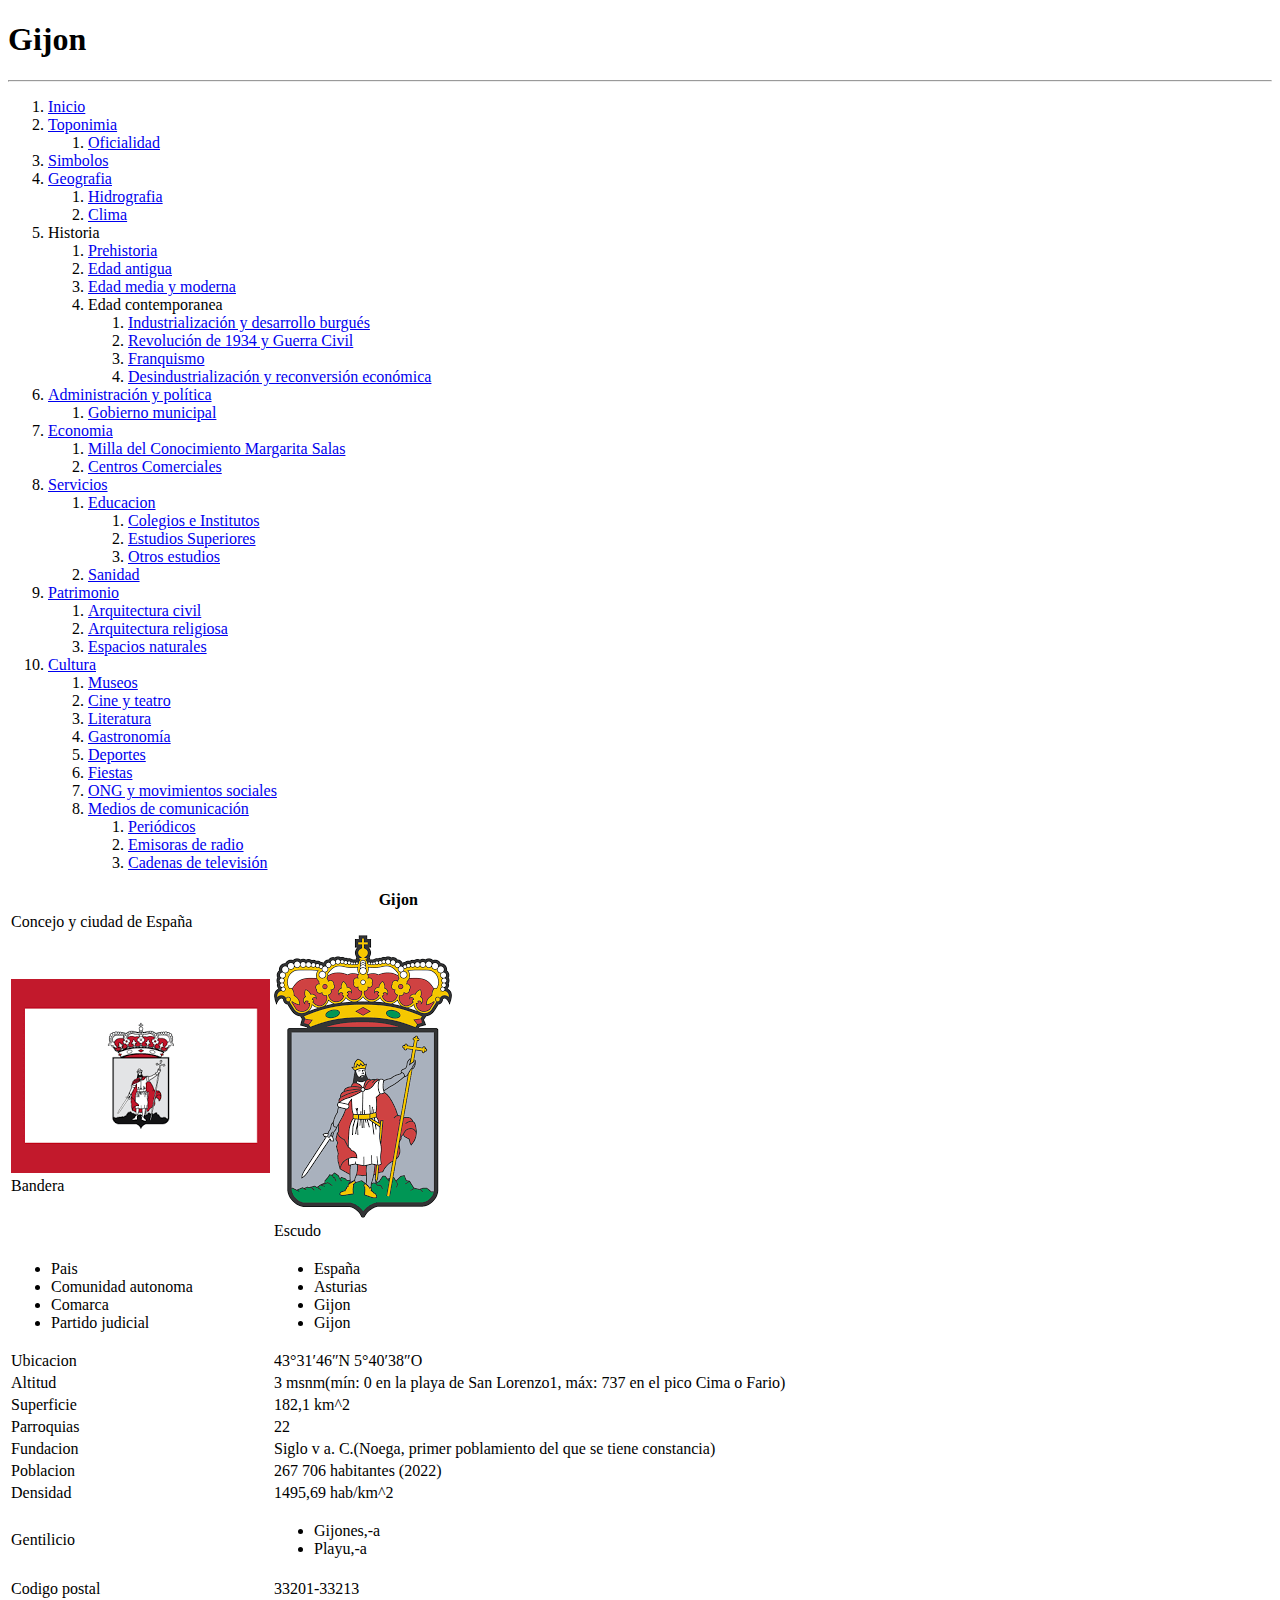
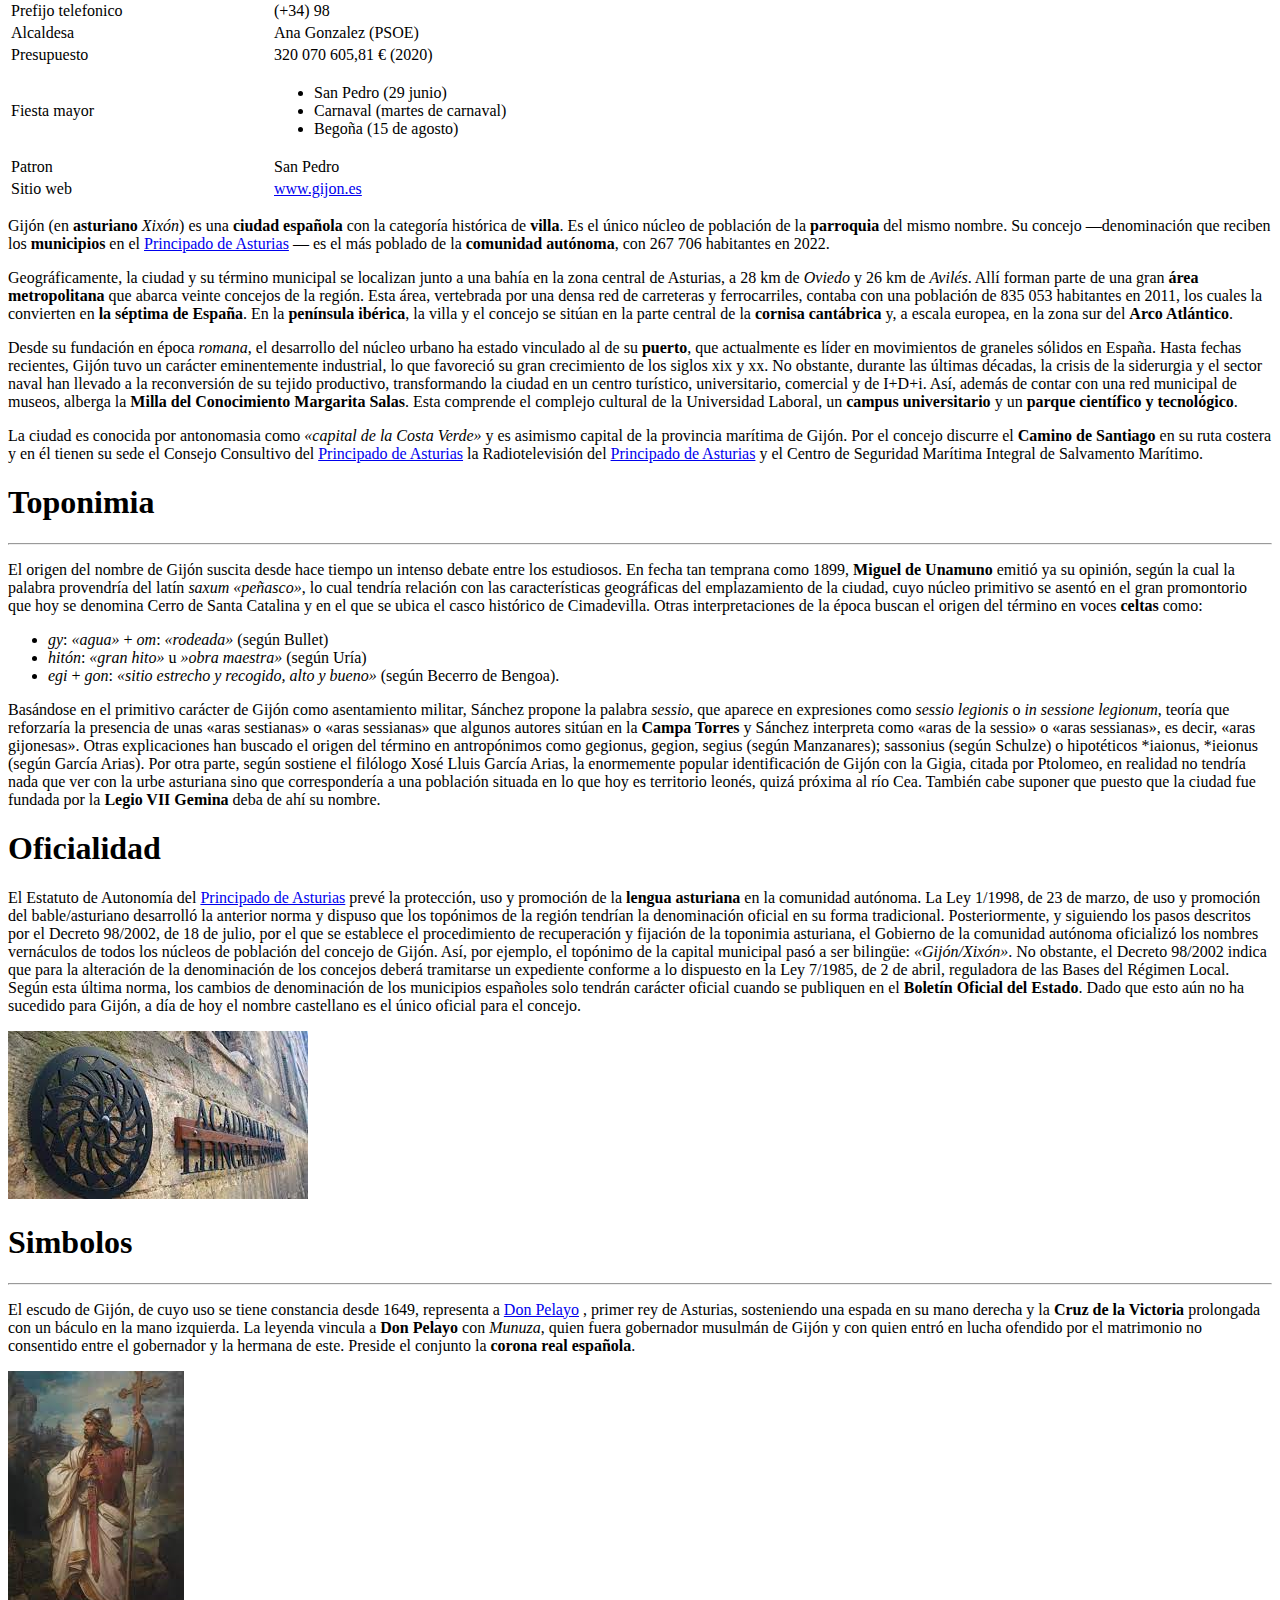
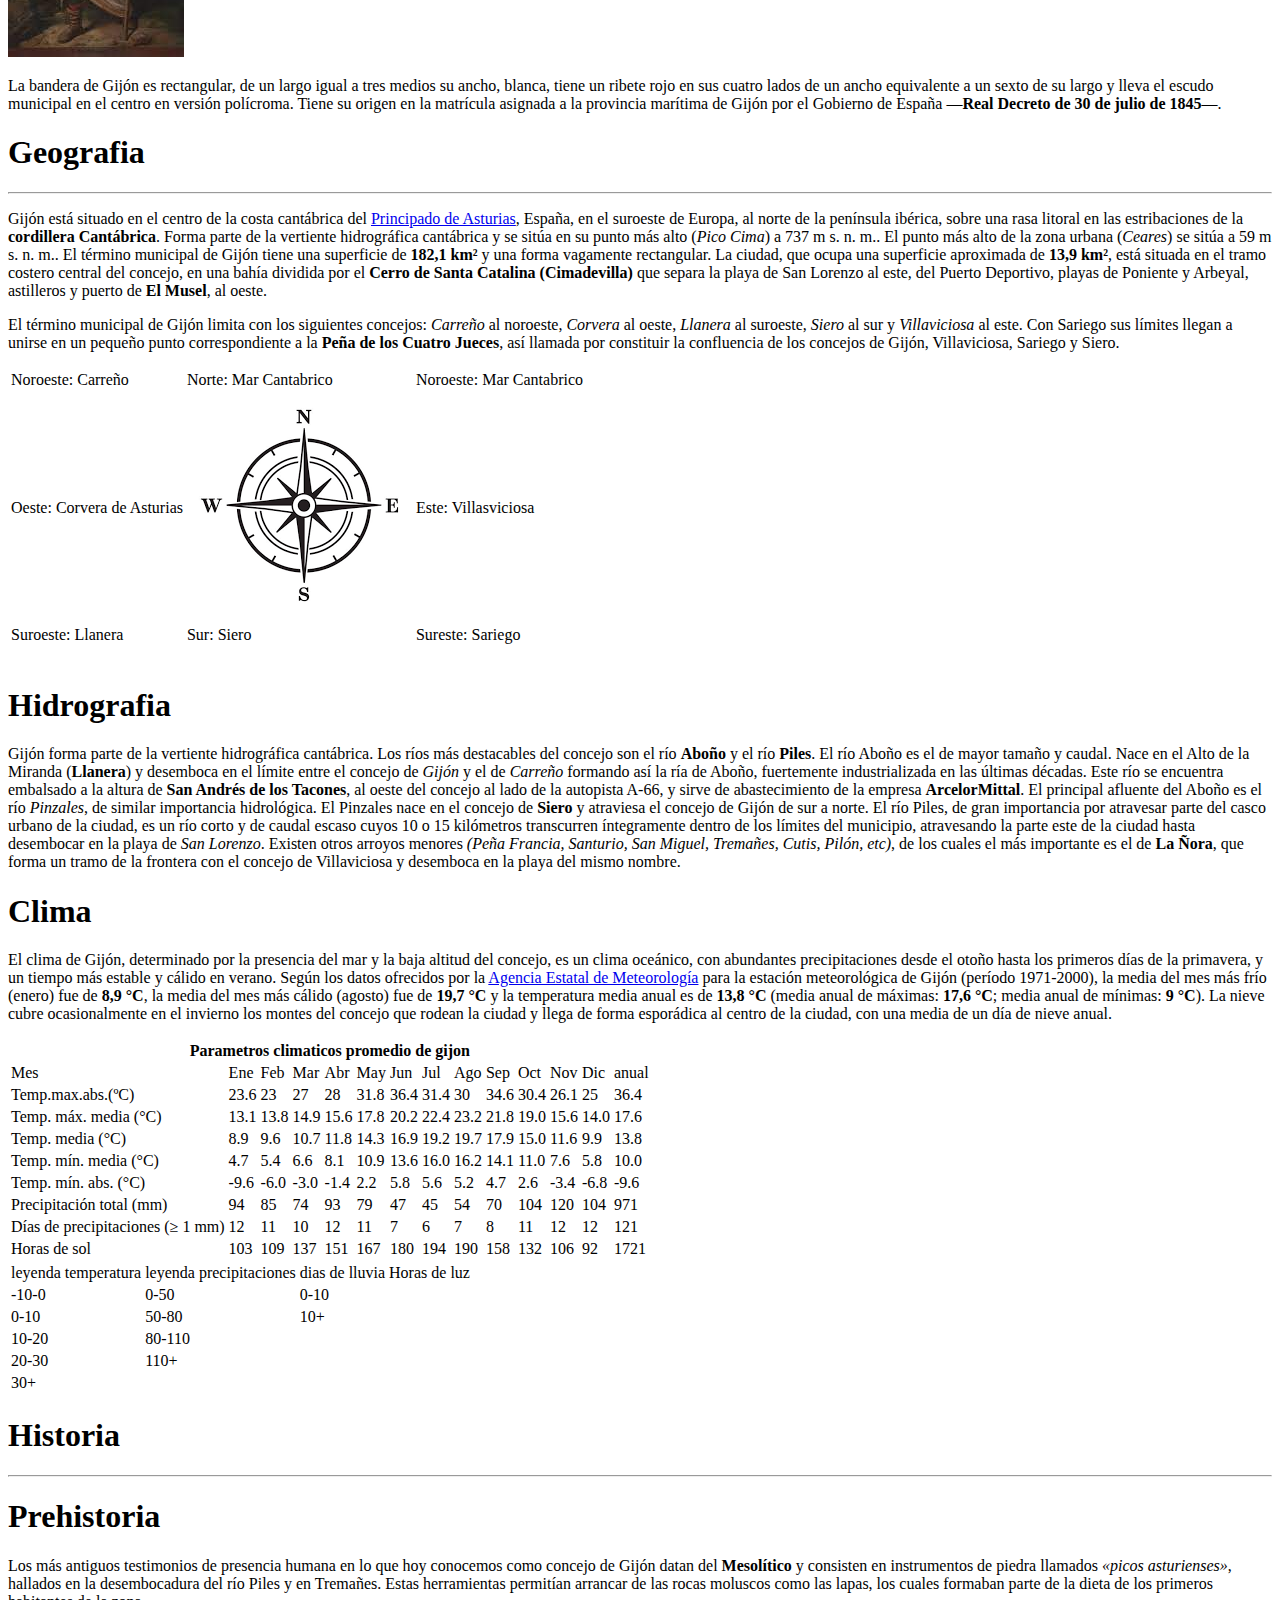
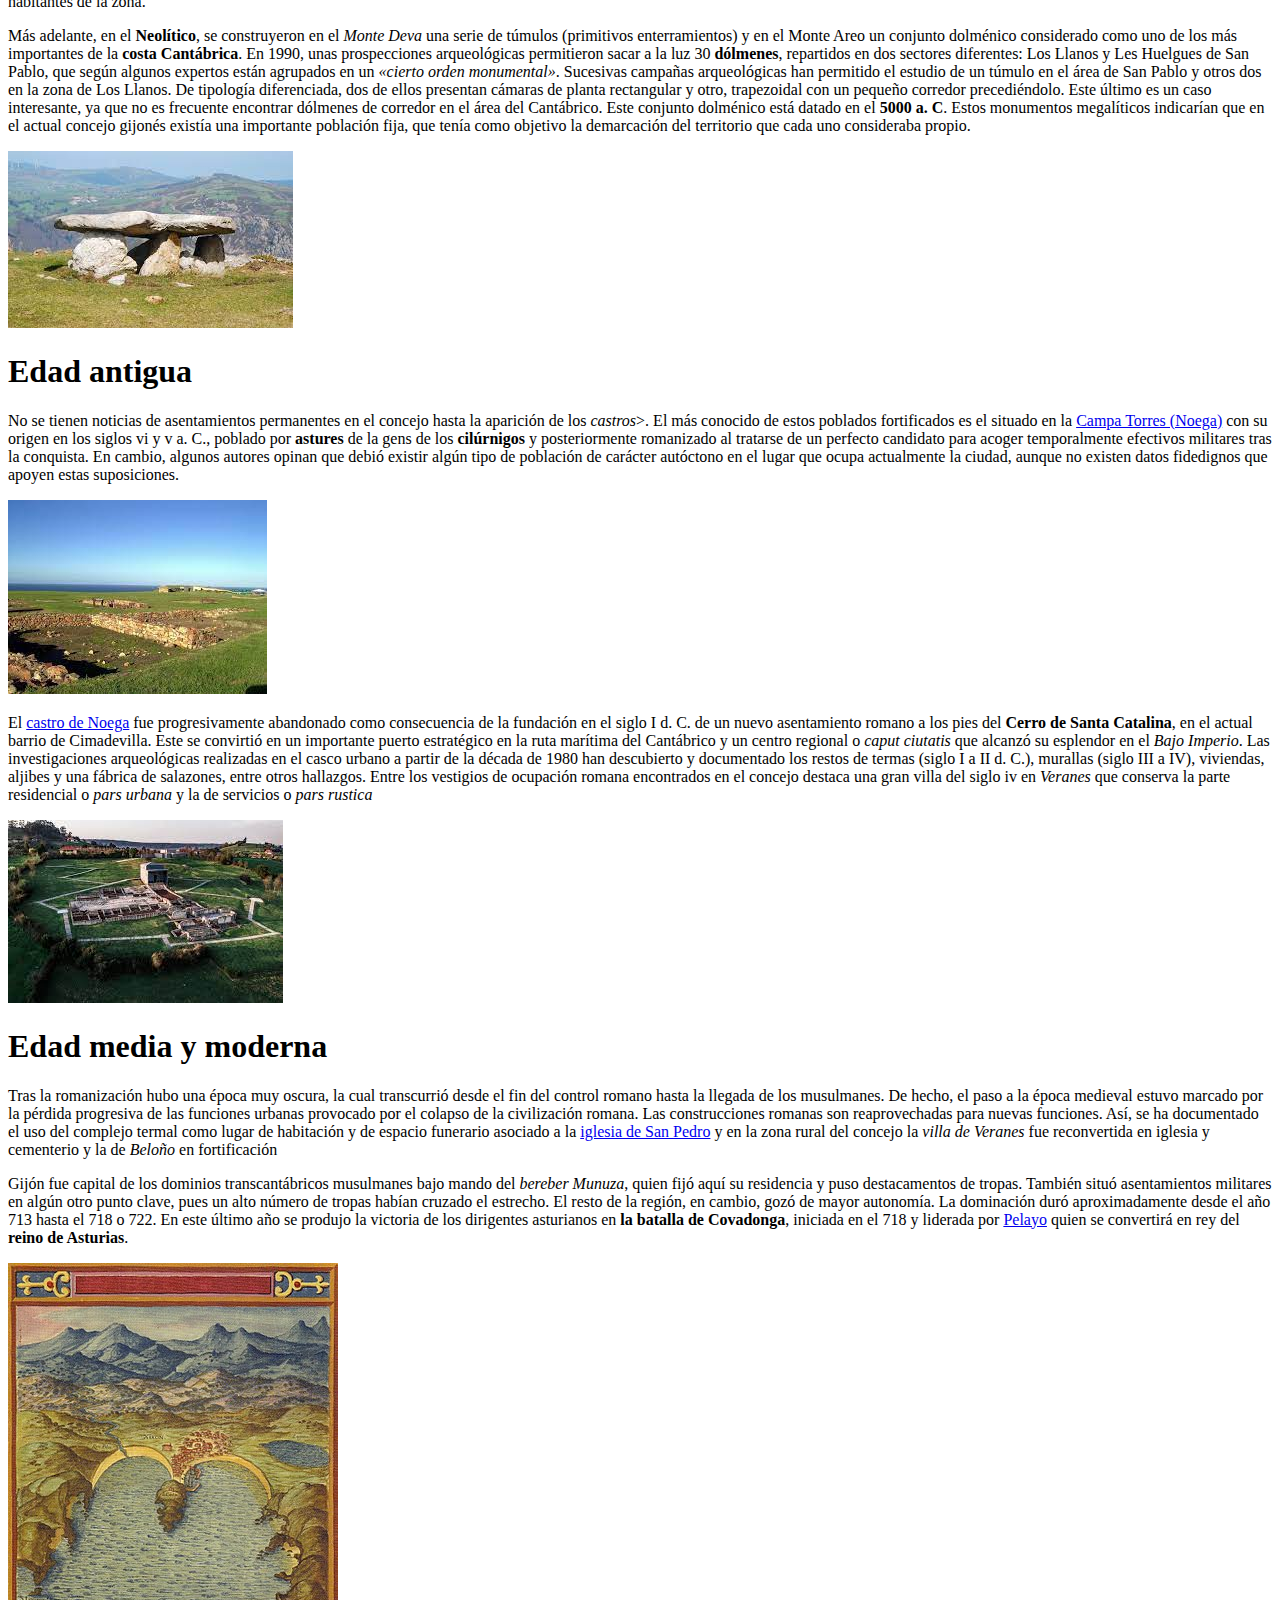
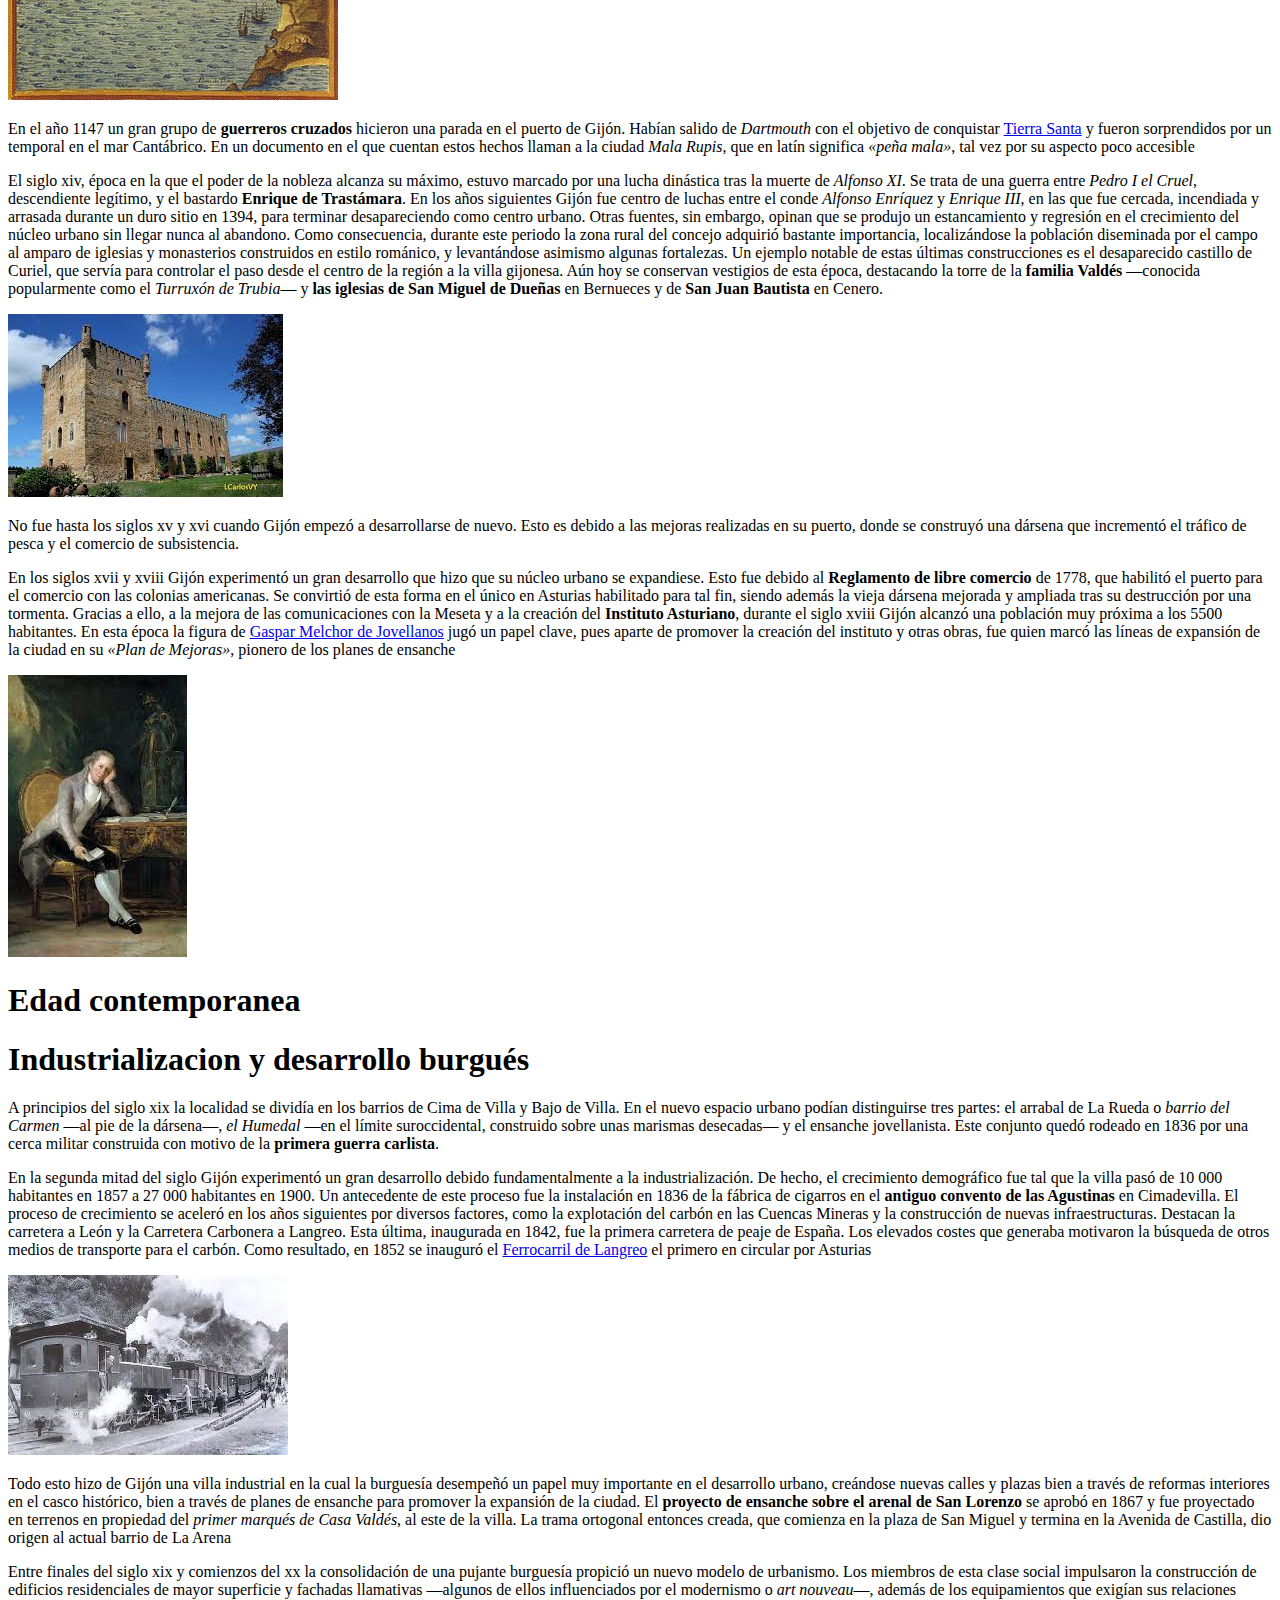
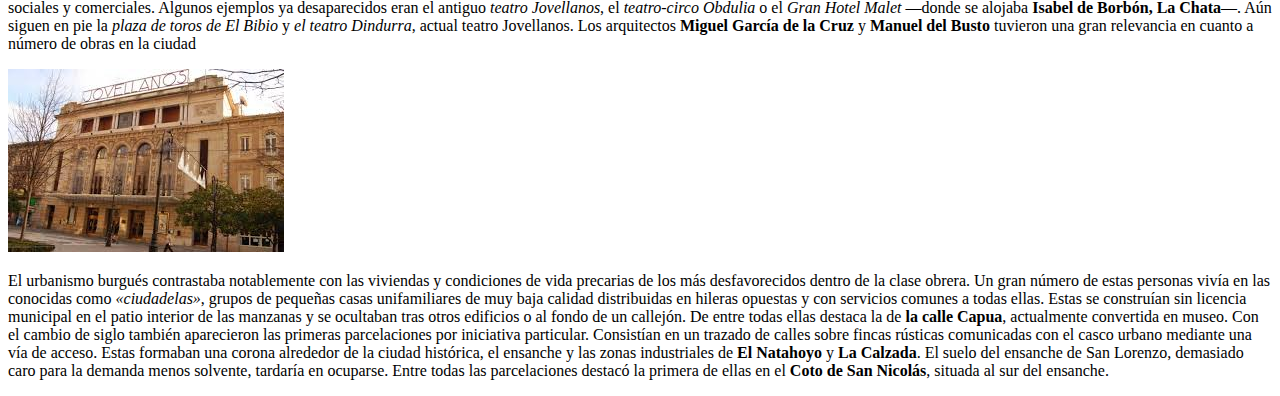
==== codigo/gijon.html @ e20c21b8 "quinto commit" ====
<!DOCTYPE html>
<head>
    <title>Pagina Gijon</title>
</head>
<body>
    <header>
        <h1>Gijon</h1>
        <hr>
    </header>
    <nav>
        <ol>
            <li><a href="#inicio">Inicio</a></li>
            <li><a href="#toponimia">Toponimia</a>
                <ol>
                    <li><a href="#oficialidad">Oficialidad</a></li>
                </ol>
            </li>
            
            <li><a href="#simbolos">Simbolos</a></li>

            <li><a href="#geografia">Geografia</a>
                <ol>
                    <li><a href="#hidrografia">Hidrografia</a></li>
                    <li><a href="#clima">Clima</a></li>
                </ol>
            </li>

            <li>Historia
                <ol>
                    <li><a href="#prehistoria">Prehistoria</a></li>
                    <li><a href="#antigua">Edad antigua</a></li>
                    <li><a href="#moderna">Edad media y moderna </a></li>
                    <li>Edad contemporanea
                        <ol>
                            <li><a href="#industrializacion">	Industrialización y desarrollo burgués</a></li>
                            <li><a href="#revolucion">Revolución de 1934 y Guerra Civil</a></li>
                            <li><a href="#franquismo">Franquismo</a></li>
                            <li><a href="#reconversion">Desindustrialización y reconversión económica</a></li>
                        </ol>    
                    </li>
                </ol>
            </li>

            <li><a href="#administracion">Administración y política</a>
                <ol>
                    <li><a href="#gobierno">Gobierno municipal</a></li>
                </ol>
            </li>

            <li><a href="#economia">Economia</a>
                <ol>
                    <li><a href="#margarita">Milla del Conocimiento Margarita Salas</a></li>
                    <li><a href="#centro">Centros Comerciales</a></li>
                </ol>
            </li>

            <li><a href="#servicios">Servicios</a>
                <ol>
                    <li><a href="#educacion">Educacion</a>
                        <ol>
                            <li><a href="#instituto">Colegios e Institutos</a></li>
                            <li><a href="#superior">Estudios Superiores</a></li>
                            <li><a href="#otros">Otros estudios</a></li>
                        </ol> 
                    </li>
                    <li><a href="#sanidad">Sanidad</a></li>
                    
                </ol>
            </li>

            <li><a href="#patrimonio">Patrimonio</a>
                <ol>
                    <li><a href="#civil">Arquitectura civil</a></li>
                    <li><a href="#religioso">Arquitectura religiosa</a></li>
                    <li><a href="#natural">	Espacios naturales</a></li>
                </ol>
            </li>

            <li><a href="#cultura">Cultura</a>
                <ol>
                    <li><a href="#museos">Museos</a></li>
                    <li><a href="#cine">Cine y teatro</a></li>
                    <li><a href="#literatura">Literatura</a></li>
                    <li><a href="#gastronomia">Gastronomía</a></li>
                    <li><a href="#deportes">Deportes</a></li>
                    <li><a href="#fiestas">Fiestas</a></li>
                    <li><a href="#ONG">ONG y movimientos sociales</a></li>
                    <li><a href="#medios">Medios de comunicación</a>
                        <ol>
                            <li><a href="#periodicos">Periódicos</a></li>
                            <li><a href="#radio">Emisoras de radio</a></li>
                            <li><a href="#television">	Cadenas de televisión</a></li>
                        </ol>
                    </li>
                </ol>
            </li>
        </ol>
    </nav>

    <aside>
        <table>
            <tr>
                <th colspan="2">Gijon</th>
            </tr>
            <tr>
                <td colspan="2"> Concejo y ciudad de España</td>
            </tr>
            <tr>
                <td><img src="../imagenes/banderaGijon.png" alt="bandera de Gijon"><br>Bandera</td>
                <td><img src="../imagenes/escudoGijon.png" alt="escudo de gijon"><br>Escudo</td>
            </tr>
            <tr>
                <td>
                    <ul id="lista1">
                        <li>Pais</li>
                        <li>Comunidad autonoma</li>
                        <li>Comarca</li>
                        <li>Partido judicial</li>
                    </ul>
                </td>
                <td>
                    <ul id="lista2">
                        <li>España</li>
                        <li>Asturias</li>
                        <li>Gijon</li>
                        <li>Gijon</li>
                    </ul>
                </td>
            </tr>
            <tr>
                <td>Ubicacion</td>
                <td>43°31′46″N 5°40′38″O</td>
            </tr>
            <tr>
                <td >Altitud</td>
                <td>3 msnm(mín: 0 en la playa de San Lorenzo1​, máx: 737 en el pico Cima o Fario​)</td>
            </tr>
            <tr>
                <td>Superficie</td>
                <td>182,1 km^2</td>
            </tr>
            <tr>
                <td>Parroquias</td>
                <td>22</td>
            </tr>
            <tr>
                <td>Fundacion</td>
                <td>Siglo v a. C.(Noega, primer poblamiento del que se tiene constancia)</td>
            </tr>
            <tr>
                <td>Poblacion</td>
                <td>267 706 habitantes (2022)</td>
            </tr>
            <tr>
                <td>Densidad</td>
                <td>1495,69 hab/km^2</td>
            </tr>
            <tr>
                <td>Gentilicio</td>
                <td>
                    <ul>
                        <li>Gijones,-a</li>
                        <li>Playu,-a</li>
                    </ul>
                </td>
            </tr>
            <tr></tr>
            <tr>
                <td>Codigo postal</td>
                <td>33201-33213</td>
            </tr>
            <tr>
                <td>Prefijo telefonico</td>
                <td>(+34) 98</td>
            </tr>
            <tr>
                <td>Alcaldesa</td>
                <td>Ana Gonzalez (PSOE)</td>
            </tr>
            <tr>
                <td>Presupuesto</td>
                <td>320 070 605,81 €​ (2020)</td>
            </tr>
            <tr>
                <td>Fiesta mayor</td>
                <td>
                    <ul>
                        <li>San Pedro (29 junio)</li>
                        <li>Carnaval (martes de carnaval)</li>
                        <li>Begoña (15 de agosto)</li>
                    </ul>
                </td>
            </tr>
            <tr>
                <td>Patron</td>
                <td>San Pedro</td>
            </tr>
            <tr>
                <td>Sitio web</td>
                <td><a href="https://www.gijon.es/es">www.gijon.es</a></td>
            </tr>
        </table>
    </aside>
    <section id="inicio">
        <p>
            Gijón (en <strong>asturiano</strong> <i>Xixón</i>) es una <strong>ciudad española</strong> con la categoría histórica de <strong>villa</strong>. 
            Es el único núcleo de población de la <strong>parroquia</strong> del mismo nombre. 
            Su concejo —denominación que reciben los <strong>municipios</strong> en el <a href="https://es.wikipedia.org/wiki/Asturias">Principado de Asturias</a> — 
            es el más poblado de la <strong>comunidad autónoma</strong>, con 267 706 habitantes en 2022.
        </p>

        <p>
            Geográficamente, la ciudad y su término municipal se localizan junto a una bahía en la zona central de Asturias, a 28 km de <em>Oviedo</em> y 26 km de <em>Avilés</em>.
            Allí forman parte de una gran <strong>área metropolitana</strong> que abarca veinte concejos de la región. 
            Esta área, vertebrada por una densa red de carreteras y ferrocarriles, contaba con una población de 835 053 habitantes en 2011, los cuales la convierten en <strong>la séptima de España</strong>.
            En la <strong>península ibérica</strong>, la villa y el concejo se sitúan en la parte central de la <strong>cornisa cantábrica</strong> y, a escala europea, en la zona sur del <strong>Arco Atlántico</strong>.
        </p>
        <p>
            Desde su fundación en época <em>romana</em>, el desarrollo del núcleo urbano ha estado vinculado al de su <strong>puerto</strong>, que actualmente es líder en movimientos de graneles sólidos en España. 
            Hasta fechas recientes, Gijón tuvo un carácter eminentemente industrial, lo que favoreció su gran crecimiento de los siglos xix y xx. 
            No obstante, durante las últimas décadas, la crisis de la siderurgia y el sector naval han llevado a la reconversión de su tejido productivo, transformando la ciudad en un centro turístico, universitario, comercial y de I+D+i. 
            Así, además de contar con una red municipal de museos, alberga la <strong>Milla del Conocimiento Margarita Salas</strong>. 
            Esta comprende el complejo cultural de la Universidad Laboral, un <strong>campus universitario</strong> y un <strong>parque científico y tecnológico</strong>.
        </p>
        <p>
            La ciudad es conocida por antonomasia como <em>«capital de la Costa Verde»</em> y es asimismo capital de la provincia marítima de Gijón. 
            Por el concejo discurre el <strong>Camino de Santiago</strong> en su ruta costera y en él tienen su sede el Consejo Consultivo del <a href="https://es.wikipedia.org/wiki/Asturias">Principado de Asturias</a> 
            la Radiotelevisión del <a href="https://es.wikipedia.org/wiki/Asturias">Principado de Asturias</a> y el Centro de Seguridad Marítima Integral de Salvamento Marítimo. 
        </p>
        <section id="toponimia">
            <h1>Toponimia</h1>
            <hr>
            <p>
                El origen del nombre de Gijón suscita desde hace tiempo un intenso debate entre los estudiosos. En fecha tan temprana como 1899, <strong>Miguel de Unamuno</strong> emitió ya su opinión, según la cual la palabra provendría del latín <i>saxum</i> <em>«peñasco»</em>, 
                lo cual tendría relación con las características geográficas del emplazamiento de la ciudad, cuyo núcleo primitivo se asentó en el gran promontorio que hoy se denomina Cerro de Santa Catalina y en el que se ubica el casco histórico de Cimadevilla. 
                Otras interpretaciones de la época buscan el origen del término en voces <strong>celtas</strong> como:
                <ul>
                    <li><i>gy</i>: <em>«agua»</em> + <i>om</i>: <em>«rodeada»</em> (según Bullet)</li>
                    <li><i>hitón</i>: <em>«gran hito»</em> u <em>»obra maestra»</em> (según Uría)</li>
                    <li><i>egi</i> + <i>gon</i>: <em>«sitio estrecho y recogido, alto y bueno»</em> (según Becerro de Bengoa).</li>
                </ul>
            </p>
            <p>Basándose en el primitivo carácter de Gijón como asentamiento militar, Sánchez propone la palabra <em>sessio</em>, que aparece en expresiones como <em>sessio legionis</em> o <em>in sessione legionum</em>, teoría que reforzaría la presencia de unas «aras sestianas» o «aras sessianas» que algunos autores sitúan en la <strong>Campa Torres</strong> y Sánchez interpreta como «aras de la sessio» o «aras sessianas», es decir, «aras gijonesas». 
                Otras explicaciones han buscado el origen del término en antropónimos como gegionus, gegion, segius (según Manzanares); sassonius (según Schulze) o hipotéticos *iaionus, *ieionus (según García Arias). 
                Por otra parte, según sostiene el filólogo Xosé Lluis García Arias, la enormemente popular identificación de Gijón con la Gigia, citada por Ptolomeo, en realidad no tendría nada que ver con la urbe asturiana sino que correspondería a una población situada en lo que hoy es territorio leonés, quizá próxima al río Cea. 
                También cabe suponer que puesto que la ciudad fue fundada por la <strong>Legio VII Gemina</strong> deba de ahí su nombre.
            </p>
            <section id="oficialidad">
                <h1>Oficialidad</h1>
                <p>
                    El Estatuto de Autonomía del <a href="https://es.wikipedia.org/wiki/Asturias">Principado de Asturias</a>  prevé la protección, uso y promoción de la <strong>lengua asturiana</strong> en la comunidad autónoma. La Ley 1/1998, de 23 de marzo, de uso y promoción del bable/asturiano desarrolló la anterior norma y dispuso que los topónimos de la región tendrían la denominación oficial en su forma tradicional. 
                    Posteriormente, y siguiendo los pasos descritos por el Decreto 98/2002, de 18 de julio, por el que se establece el procedimiento de recuperación y fijación de la toponimia asturiana, el Gobierno de la comunidad autónoma oficializó los nombres vernáculos de todos los núcleos de población del concejo de Gijón. 
                    Así, por ejemplo, el topónimo de la capital municipal pasó a ser bilingüe: <i>«Gijón/Xixón»</i>. 
                    No obstante, el Decreto 98/2002 indica que para la alteración de la denominación de los concejos deberá tramitarse un expediente conforme a lo dispuesto en la Ley 7/1985, de 2 de abril, reguladora de las Bases del Régimen Local. 
                    Según esta última norma, los cambios de denominación de los municipios españoles solo tendrán carácter oficial cuando se publiquen en el <strong>Boletín Oficial del Estado</strong>. 
                    Dado que esto aún no ha sucedido para Gijón, a día de hoy el nombre castellano es el único oficial para el concejo.
                </p>
                <img src="../imagenes/academia de la lengua asturiana.jfif" alt="academia de la lengua asturiana" title="Cartel de la Academia de la Llingua Asturiana">
            </section>
        </section>
        <section id="simbolos">
            <h1>Simbolos</h1>
            <hr>
            <p>
                El escudo de Gijón, de cuyo uso se tiene constancia desde 1649, representa a <a href="https://es.wikipedia.org/wiki/Don_Pelayo">Don Pelayo</a> , primer rey de Asturias, sosteniendo una espada en su mano derecha y la <strong>Cruz de la Victoria</strong> prolongada con un báculo en la mano izquierda. 
                La leyenda vincula a <strong>Don Pelayo</strong> con <em>Munuza</em>, quien fuera gobernador musulmán de Gijón y con quien entró en lucha ofendido por el matrimonio no consentido entre el gobernador y la hermana de este.
                Preside el conjunto la <strong>corona real española</strong>.
            </p>
            <img src="../imagenes/rey pelayo.jfif" alt="Cuadro del rey Pelayo representado por una espada y la cruz de la victoria prolongada con un baculo" title="Cuadro del rey pelayo">
            <p>
                La bandera de Gijón es rectangular, de un largo igual a tres medios su ancho, blanca, tiene un ribete rojo en sus cuatro lados de un ancho equivalente a un sexto de su largo y lleva el escudo municipal en el centro en versión polícroma. 
                Tiene su origen en la matrícula asignada a la provincia marítima de Gijón por el Gobierno de España ―<strong>Real Decreto de 30 de julio de 1845</strong>―. 
            </p>
        </section>
        <section id="geografia">
            <h1>Geografia</h1>
            <hr>
            <p>
                Gijón está situado en el centro de la costa cantábrica del <a href="https://es.wikipedia.org/wiki/Asturias">Principado de Asturias</a>, España, en el suroeste de Europa, al norte de la península ibérica, sobre una rasa litoral en las estribaciones de la <strong>cordillera Cantábrica</strong>. 
                Forma parte de la vertiente hidrográfica cantábrica y se sitúa en su punto más alto (<em>Pico Cima</em>) a 737 m s. n. m.. 
                El punto más alto de la zona urbana (<em>Ceares</em>) se sitúa a 59 m s. n. m.. 
                El término municipal de Gijón tiene una superficie de <strong>182,1 km²</strong> y una forma vagamente rectangular. 
                La ciudad, que ocupa una superficie aproximada de <strong>13,9 km²</strong>, está situada en el tramo costero central del concejo, en una bahía dividida por el <strong>Cerro de Santa Catalina (Cimadevilla)</strong> que separa la playa de San Lorenzo al este, del Puerto Deportivo, playas de Poniente y Arbeyal, astilleros y puerto de <strong>El Musel</strong>, al oeste. 
            </p>
            <p>
                El término municipal de Gijón limita con los siguientes concejos: <em>Carreño</em> al noroeste, <em>Corvera</em> al oeste, <em>Llanera</em> al suroeste, <em>Siero</em> al sur y <em>Villaviciosa</em> al este. 
                Con Sariego sus límites llegan a unirse en un pequeño punto correspondiente a la <strong>Peña de los Cuatro Jueces</strong>, así llamada por constituir la confluencia de los concejos de Gijón, Villaviciosa, Sariego y Siero. 
            </p>
            <table class="orientacion_geografica">
                <tr>
                    <td>Noroeste: Carreño</td>
                    <td>Norte: Mar Cantabrico</td>
                    <td>Noroeste: Mar Cantabrico</td>
                </tr>
                <tr>
                    <td>Oeste: Corvera de Asturias</td>
                    <td><img src="../imagenes/brujula.png" alt="imagen de una brujula"></td>
                    <td>Este: Villasviciosa</td>
                </tr>
                <tr>
                    <td>Suroeste: Llanera</td>
                    <td>Sur: Siero</td>
                    <td>Sureste: Sariego</td>
                </tr>
            </table>
            <br>
            <section id="hidrografia">
                <h1>Hidrografia</h1>
                <p>
                    Gijón forma parte de la vertiente hidrográfica cantábrica. Los ríos más destacables del concejo son el río <strong>Aboño</strong> y el río <strong>Piles</strong>. El río Aboño es el de mayor tamaño y caudal. 
                    Nace en el Alto de la Miranda (<strong>Llanera</strong>) y desemboca en el límite entre el concejo de <em>Gijón</em> y el de <em>Carreño</em> formando así la ría de Aboño, fuertemente industrializada en las últimas décadas. 
                    Este río se encuentra embalsado a la altura de <strong>San Andrés de los Tacones</strong>, al oeste del concejo al lado de la autopista A-66, y sirve de abastecimiento de la empresa <strong>ArcelorMittal</strong>. 
                    El principal afluente del Aboño es el río <em>Pinzales</em>, de similar importancia hidrológica. 
                    El Pinzales nace en el concejo de <strong>Siero</strong> y atraviesa el concejo de Gijón de sur a norte. 
                    El río Piles, de gran importancia por atravesar parte del casco urbano de la ciudad, es un río corto y de caudal escaso cuyos 10 o 15 kilómetros transcurren íntegramente dentro de los límites del municipio, atravesando la parte este de la ciudad hasta desembocar en la playa de <em>San Lorenzo</em>. 
                    Existen otros arroyos menores <em>(Peña Francia, Santurio, San Miguel, Tremañes, Cutis, Pilón, etc)</em>, de los cuales el más importante es el de <strong>La Ñora</strong>, que forma un tramo de la frontera con el concejo de Villaviciosa y desemboca en la playa del mismo nombre. 
                </p>
            </section>
            <section id="clima">
                <h1>Clima</h1>
                <p>
                    El clima de Gijón, determinado por la presencia del mar y la baja altitud del concejo, es un clima oceánico, con abundantes precipitaciones desde el otoño hasta los primeros días de la primavera, y un tiempo más estable y cálido en verano. 
                    Según los datos ofrecidos por la <a href="https://es.wikipedia.org/wiki/Agencia_Estatal_de_Meteorología">Agencia Estatal de Meteorología</a> para la estación meteorológica de Gijón (período 1971-2000), la media del mes más frío (enero) fue de <strong>8,9 °C</strong>, la media del mes más cálido (agosto) fue de <strong>19,7 °C</strong> y la temperatura media anual es de <strong>13,8 °C</strong> (media anual de máximas: <strong>17,6 °C</strong>; media anual de mínimas: <strong>9 °C</strong>). 
                    La nieve cubre ocasionalmente en el invierno los montes del concejo que rodean la ciudad y llega de forma esporádica al centro de la ciudad, con una media de un día de nieve anual.
                </p>
                <table>
                    <tr>
                        <th colspan="14">Parametros climaticos promedio de gijon</th>
                    </tr>
                    <tr>
                        <td>Mes</td>
                        <td>Ene</td>
                        <td>Feb</td>
                        <td>Mar</td>
                        <td>Abr</td>
                        <td>May</td>
                        <td>Jun</td>
                        <td>Jul</td>
                        <td>Ago</td>
                        <td>Sep</td>
                        <td>Oct</td>
                        <td>Nov</td>
                        <td>Dic</td>
                        <td>anual</td>
                    </tr>
                    <tr>
                        <td>Temp.max.abs.(ºC)</td>
                        <td class="temp4">23.6</td>
                        <td class="temp4">23</td>
                        <td class="temp4">27</td>
                        <td class="temp4">28</td>
                        <td class="temp5">31.8</td>
                        <td class="temp5">36.4</td>
                        <td class="temp5">31.4</td>
                        <td class="temp5">30</td>
                        <td class="temp5">34.6</td>
                        <td class="temp5">30.4</td>
                        <td class="temp4">26.1</td>
                        <td class="temp4">25</td>
                        <td class="temp4">36.4</td>
                    </tr>
                    <tr>
                        <td>Temp. máx. media (°C)</td>
                        <td class="temp3">13.1</td>
                        <td class="temp3">13.8</td>
                        <td class="temp3">14.9</td>
                        <td class="temp3">15.6</td>
                        <td class="temp3">17.8</td>
                        <td class="temp4">20.2</td>
                        <td class="temp4">22.4</td>
                        <td class="temp4">23.2</td>
                        <td class="temp4">21.8</td>
                        <td class="temp3">19.0</td>
                        <td class="temp3">15.6</td>
                        <td class="temp3">14.0</td>
                        <td class="temp3">17.6</td>
                    </tr>
                    <tr>
                        <td>Temp. media (°C)</td>
                        <td class="temp2">8.9</td>
                        <td class="temp2">9.6</td>
                        <td class="temp3">10.7</td>
                        <td class="temp3">11.8</td>
                        <td class="temp3">14.3</td>
                        <td class="temp3">16.9</td>
                        <td class="temp3">19.2</td>
                        <td class="temp3">19.7</td>
                        <td class="temp3">17.9</td>
                        <td class="temp3">15.0</td>
                        <td class="temp3">11.6</td>
                        <td class="temp2">9.9</td>
                        <td class="temp3">13.8</td>
                    </tr>
                    <tr>
                        <td>Temp. mín. media (°C)</td>
                        <td class="temp2">4.7</td>
                        <td class="temp2">5.4</td>
                        <td class="temp2">6.6</td>
                        <td class="temp2">8.1</td>
                        <td class="temp3">10.9</td>
                        <td class="temp3">13.6</td>
                        <td class="temp3">16.0</td>
                        <td class="temp3">16.2</td>
                        <td class="temp3">14.1</td>
                        <td class="temp3">11.0</td>
                        <td class="temp2">7.6</td>
                        <td class="temp2">5.8</td>
                        <td class="temp3">10.0</td>
                    </tr>
                    <tr>
                        <td>Temp. mín. abs. (°C)</td>
                        <td class="temp1">-9.6</td>
                        <td class="temp1">-6.0</td>
                        <td class="temp1">-3.0</td>
                        <td class="temp1">-1.4</td>
                        <td class="temp2">2.2</td>
                        <td class="temp2">5.8</td>
                        <td class="temp2">5.6</td>
                        <td class="temp2">5.2</td>
                        <td class="temp2">4.7</td>
                        <td class="temp2">2.6</td>
                        <td class="temp1">-3.4</td>
                        <td class="temp1">-6.8</td>
                        <td class="temp1">-9.6</td>
                    </tr>
                    <tr>
                        <td>Precipitación total (mm)</td>
                        <td class="precip3">94</td>
                        <td class="preci32">85</td>
                        <td class="precip2">74</td>
                        <td class="precip3">93</td>
                        <td class="precip2">79</td>
                        <td class="precip1">47</td>
                        <td class="precip1">45</td>
                        <td class="precip2">54</td>
                        <td class="precip2">70</td>
                        <td class="precip3">104</td>
                        <td class="precip4">120</td>
                        <td class="precip3">104</td>
                        <td class="precip4">971</td>
                    </tr>
                    <tr>
                        <td>Días de precipitaciones (≥ 1 mm)</td>
                        <td class="dia2">12</td>
                        <td class="dia2">11</td>
                        <td class="dia2">10</td>
                        <td class="dia2">12</td>
                        <td class="dia2">11</td>
                        <td class="dia1">7</td>
                        <td class="dia1">6</td>
                        <td class="dia1">7</td>
                        <td class="dia1">8</td>
                        <td class="dia2">11</td>
                        <td class="dia2">12</td>
                        <td class="dia2">12</td>
                        <td class="dia2">121</td>
                    </tr>
                    <tr>
                        <td>Horas de sol</td>
                        <td class="horasluz">103</td>
                        <td class="horasluz">109</td>
                        <td class="horasluz">137</td>
                        <td class="horasluz">151</td>
                        <td class="horasluz">167</td>
                        <td class="horasluz">180</td>
                        <td class="horasluz">194</td>
                        <td class="horasluz">190</td>
                        <td class="horasluz">158</td>
                        <td class="horasluz">132</td>
                        <td class="horasluz">106</td>
                        <td class="horasluz">92</td>
                        <td class="horasluz">1721</td>
                    </tr>
                </table>
                <table>
                    <tr>
                        <td>leyenda temperatura</td>
                        <td>leyenda precipitaciones</td>
                        <td>dias de lluvia</td>
                        <td class="horasluz">Horas de luz</td>
                    </tr>
                    <tr>
                        <td class="temp1">-10-0</td>
                        <td class="precip1">0-50</td>
                        <td class="dia1">0-10</td>
                    </tr>
                    <tr>
                        <td class="temp2">0-10</td>
                        <td class="precip2">50-80</td>
                        <td class="dia2">10+</td>
                    </tr>
                    <tr>
                        <td class="temp3">10-20</td>
                        <td class="precip3">80-110</td>
                    </tr>
                    <tr>
                        <td class="temp4">20-30</td>
                        <td class="precip4">110+</td>
                    </tr>
                    <tr>
                        <td class="temp5">30+</td>
                    </tr>
                </table>
            </section>
        </section>
        <section>
            <h1>Historia</h1>
            <hr>
            <section id="prehistoria">
                <h1>Prehistoria</h1>
                <p>
                    Los más antiguos testimonios de presencia humana en lo que hoy conocemos como concejo de Gijón datan del <strong>Mesolítico</strong> y consisten en instrumentos de piedra llamados <i>«picos asturienses»</i>, hallados en la desembocadura del río Piles y en Tremañes. 
                    Estas herramientas permitían arrancar de las rocas moluscos como las lapas, los cuales formaban parte de la dieta de los primeros habitantes de la zona.
                </p>
                <p>
                    Más adelante, en el <strong>Neolítico</strong>, se construyeron en el <em>Monte Deva</em> una serie de túmulos (primitivos enterramientos) y en el Monte Areo un conjunto dolménico considerado como uno de los más importantes de la <strong>costa Cantábrica</strong>. 
                    En 1990, unas prospecciones arqueológicas permitieron sacar a la luz 30 <strong>dólmenes</strong>, repartidos en dos sectores diferentes: Los Llanos y Les Huelgues de San Pablo, que según algunos expertos están agrupados en un <em>«cierto orden monumental»</em>. 
                    Sucesivas campañas arqueológicas han permitido el estudio de un túmulo en el área de San Pablo y otros dos en la zona de Los Llanos. 
                    De tipología diferenciada, dos de ellos presentan cámaras de planta rectangular y otro, trapezoidal con un pequeño corredor precediéndolo. 
                    Este último es un caso interesante, ya que no es frecuente encontrar dólmenes de corredor en el área del Cantábrico. 
                    Este conjunto dolménico está datado en el <strong>5000 a. C</strong>. 
                    Estos monumentos megalíticos indicarían que en el actual concejo gijonés existía una importante población fija, que tenía como objetivo la demarcación del territorio que cada uno consideraba propio.
                </p>
                <img src="../imagenes/dolmen.jfif" alt="foto de un dolmen" title="monumento dolmenico">
            </section>
            <section id="antigua">
                <h1>Edad antigua</h1>
                <p>
                    No se tienen noticias de asentamientos permanentes en el concejo hasta la aparición de los <em>castros</em>>. El más conocido de estos poblados fortificados es el situado en la <a href="castro_de_noega.html">Campa Torres (Noega)</a> con su origen en los siglos vi y v a. C., 
                    poblado por <strong>astures</strong> de la gens de los <strong>cilúrnigos</strong> y posteriormente romanizado al tratarse de un perfecto candidato para acoger temporalmente efectivos militares tras la conquista. 
                    En cambio, algunos autores opinan que debió existir algún tipo de población de carácter autóctono en el lugar que ocupa actualmente la ciudad, aunque no existen datos fidedignos que apoyen estas suposiciones. 
                </p>
                <img src="../imagenes/castro noega.jfif" alt="foto que muestra el como luce el castro de noega actualmente" title="como luce actualmente el castro de noega">
                <p>
                    El <a href="castro_de_noega.html">castro de Noega</a> fue progresivamente abandonado como consecuencia de la fundación en el siglo I d. C. de un nuevo asentamiento romano a los pies del <strong>Cerro de Santa Catalina</strong>, en el actual barrio de Cimadevilla. 
                    Este se convirtió en un importante puerto estratégico en la ruta marítima del Cantábrico y un centro regional o <i>caput ciutatis</i> que alcanzó su esplendor en el <em>Bajo Imperio</em>. 
                    Las investigaciones arqueológicas realizadas en el casco urbano a partir de la década de 1980 han descubierto y documentado los restos de termas (siglo I a II d. C.), murallas (siglo III a IV), viviendas, aljibes y una fábrica de salazones, entre otros hallazgos. 
                    Entre los vestigios de ocupación romana encontrados en el concejo destaca una gran villa del siglo iv en <em>Veranes</em> que conserva la parte residencial o <i>pars urbana</i> y la de servicios o <i>pars rustica</i>
                </p>
                <img src="../imagenes/veranes.jfif" alt="museo de veranes" title="villa romana de veranes">
            </section>
            <section id="moderna">
                <h1>Edad media y moderna</h1>
                <p>
                    Tras la romanización hubo una época muy oscura, la cual transcurrió desde el fin del control romano hasta la llegada de los musulmanes. 
                    De hecho, el paso a la época medieval estuvo marcado por la pérdida progresiva de las funciones urbanas provocado por el colapso de la civilización romana. 
                    Las construcciones romanas son reaprovechadas para nuevas funciones. 
                    Así, se ha documentado el uso del complejo termal como lugar de habitación y de espacio funerario asociado a la <a href="https://es.wikipedia.org/wiki/Iglesia_de_San_Pedro_(Gijón)">iglesia de San Pedro</a> y en la zona rural del concejo la <em>villa de Veranes</em> fue reconvertida en iglesia y cementerio y la de <em>Beloño</em> en fortificación
                </p>
                <p>
                    Gijón fue capital de los dominios transcantábricos musulmanes bajo mando del <em>bereber Munuza</em>, quien fijó aquí su residencia y puso destacamentos de tropas. 
                    También situó asentamientos militares en algún otro punto clave, pues un alto número de tropas habían cruzado el estrecho. 
                    El resto de la región, en cambio, gozó de mayor autonomía. 
                    La dominación duró aproximadamente desde el año 713 hasta el 718 o 722. 
                    En este último año se produjo la victoria de los dirigentes asturianos en <strong>la batalla de Covadonga</strong>, iniciada en el 718 y liderada por <a href="https://es.wikipedia.org/wiki/Don_Pelayo">Pelayo</a> quien se convertirá en rey del <strong>reino de Asturias</strong>. 
                </p>
                <img src="../imagenes/gijonmedieval.jpg" alt="primera representacion de gijon" title="'Vista del puerto de Gijon' de Pedro Teixeira, 1634">
                <p>
                    En el año 1147 un gran grupo de <strong>guerreros cruzados</strong> hicieron una parada en el puerto de Gijón. 
                    Habían salido de <em>Dartmouth</em> con el objetivo de conquistar <a href="https://es.wikipedia.org/wiki/Tierra_Santa">Tierra Santa</a> y fueron sorprendidos por un temporal en el mar Cantábrico. 
                    En un documento en el que cuentan estos hechos llaman a la ciudad <i>Mala Rupis</i>, que en latín significa <em>«peña mala»</em>, tal vez por su aspecto poco accesible 
                </p>
                <p>
                    El siglo xiv, época en la que el poder de la nobleza alcanza su máximo, estuvo marcado por una lucha dinástica tras la muerte de <em>Alfonso XI</em>. 
                    Se trata de una guerra entre <em>Pedro I el Cruel</em>, descendiente legítimo, y el bastardo <strong>Enrique de Trastámara</strong>. 
                    En los años siguientes Gijón fue centro de luchas entre el conde <em>Alfonso Enríquez</em> y <em>Enrique III</em>, en las que fue cercada, incendiada y arrasada durante un duro sitio en 1394, para terminar desapareciendo como centro urbano. 
                    Otras fuentes, sin embargo, opinan que se produjo un estancamiento y regresión en el crecimiento del núcleo urbano sin llegar nunca al abandono. 
                    Como consecuencia, durante este periodo la zona rural del concejo adquirió bastante importancia, localizándose la población diseminada por el campo al amparo de iglesias y monasterios construidos en estilo románico, y levantándose asimismo algunas fortalezas. 
                    Un ejemplo notable de estas últimas construcciones es el desaparecido castillo de Curiel, que servía para controlar el paso desde el centro de la región a la villa gijonesa. 
                    Aún hoy se conservan vestigios de esta época, destacando la torre de la <strong>familia Valdés</strong> —conocida popularmente como el <i>Turruxón de Trubia</i>— y <strong>las iglesias de San Miguel de Dueñas</strong> en Bernueces y de <strong>San Juan Bautista</strong> en Cenero.
                </p>
                <img src="../imagenes/torrevaldes.jfif" alt="torre de los valdes" title="torre de los valdes">
                <p>
                    No fue hasta los siglos xv y xvi cuando Gijón empezó a desarrollarse de nuevo. 
                    Esto es debido a las mejoras realizadas en su puerto, donde se construyó una dársena que incrementó el tráfico de pesca y el comercio de subsistencia.
                </p>
                <p>
                    En los siglos xvii y xviii Gijón experimentó un gran desarrollo que hizo que su núcleo urbano se expandiese. 
                    Esto fue debido al <strong>Reglamento de libre comercio</strong> de 1778, que habilitó el puerto para el comercio con las colonias americanas. 
                    Se convirtió de esta forma en el único en Asturias habilitado para tal fin, siendo además la vieja dársena mejorada y ampliada tras su destrucción por una tormenta. 
                    Gracias a ello, a la mejora de las comunicaciones con la Meseta y a la creación del <strong>Instituto Asturiano</strong>, durante el siglo xviii Gijón alcanzó una población muy próxima a los 5500 habitantes. 
                    En esta época la figura de <a href="https://es.wikipedia.org/wiki/Gaspar_Melchor_de_Jovellanos">Gaspar Melchor de Jovellanos</a> jugó un papel clave, pues aparte de promover la creación del instituto y otras obras, fue quien marcó las líneas de expansión de la ciudad en su <em>«Plan de Mejoras»</em>, pionero de los planes de ensanche 
                </p>
                <img src="../imagenes/jovellanos.jfif" alt="cuadro de jovellanos" title="retrato de jovellanos hecho por goya">
            </section>
            <section>
                <h1>Edad contemporanea</h1>
                <section id="industrializacion">
                    <h1>Industrializacion y desarrollo burgués</h1>
                    <p>
                        A principios del siglo xix la localidad se dividía en los barrios de Cima de Villa y Bajo de Villa. 
                        En el nuevo espacio urbano podían distinguirse tres partes: el arrabal de La Rueda o <em>barrio del Carmen</em> —al pie de la dársena—, <em>el Humedal</em> —en el límite suroccidental, construido sobre unas marismas desecadas— y el ensanche jovellanista. 
                        Este conjunto quedó rodeado en 1836 por una cerca militar construida con motivo de la <strong>primera guerra carlista</strong>.
                    </p>
                    <p>
                        En la segunda mitad del siglo Gijón experimentó un gran desarrollo debido fundamentalmente a la industrialización. 
                        De hecho, el crecimiento demográfico fue tal que la villa pasó de 10 000 habitantes en 1857 a 27 000 habitantes en 1900. 
                        Un antecedente de este proceso fue la instalación en 1836 de la fábrica de cigarros en el <strong>antiguo convento de las Agustinas</strong> en Cimadevilla. 
                        El proceso de crecimiento se aceleró en los años siguientes por diversos factores, como la explotación del carbón en las Cuencas Mineras y la construcción de nuevas infraestructuras. 
                        Destacan la carretera a León y la Carretera Carbonera a Langreo. 
                        Esta última, inaugurada en 1842, fue la primera carretera de peaje de España. 
                        Los elevados costes que generaba motivaron la búsqueda de otros medios de transporte para el carbón. 
                        Como resultado, en 1852 se inauguró el <a href="https://es.wikipedia.org/wiki/Ferrocarril_de_Langreo">Ferrocarril de Langreo</a> el primero en circular por Asturias 
                    </p>
                    <img src="../imagenes/ferrocarrillangreo.jfif" alt="ferrocarril llendo por la via de langreo" title="la via de langreo">
                    <p>
                        Todo esto hizo de Gijón una villa industrial en la cual la burguesía desempeñó un papel muy importante en el desarrollo urbano, creándose nuevas calles y plazas bien a través de reformas interiores en el casco histórico, bien a través de planes de ensanche para promover la expansión de la ciudad. 
                        El <strong>proyecto de ensanche sobre el arenal de San Lorenzo</strong> se aprobó en 1867 y fue proyectado en terrenos en propiedad del <em>primer marqués de Casa Valdés</em>, al este de la villa. 
                        La trama ortogonal entonces creada, que comienza en la plaza de San Miguel y termina en la Avenida de Castilla, dio origen al actual barrio de La Arena 
                    </p>
                    <p>
                        Entre finales del siglo xix y comienzos del xx la consolidación de una pujante burguesía propició un nuevo modelo de urbanismo. Los miembros de esta clase social impulsaron la construcción de edificios residenciales de mayor superficie y fachadas llamativas —algunos de ellos influenciados por el modernismo o <i>art nouveau</i>—, además de los equipamientos que exigían sus relaciones sociales y comerciales. 
                        Algunos ejemplos ya desaparecidos eran el antiguo <em>teatro Jovellanos</em>, el <em>teatro-circo Obdulia</em> o el <em>Gran Hotel Malet</em> —donde se alojaba <strong>Isabel de Borbón, La Chata</strong>—. 
                        Aún siguen en pie la <em>plaza de toros de El Bibio</em> y <em>el teatro Dindurra</em>, actual teatro Jovellanos. 
                        Los arquitectos <strong>Miguel García de la Cruz</strong> y <strong>Manuel del Busto</strong> tuvieron una gran relevancia en cuanto a número de obras en la ciudad 
                    </p>
                    <img src="../imagenes/teatrojovellanos.jfif" alt="imagenes del actual teatro jovellanos" title="actual teatro jovellanos">
                    <p>
                        El urbanismo burgués contrastaba notablemente con las viviendas y condiciones de vida precarias de los más desfavorecidos dentro de la clase obrera. Un gran número de estas personas vivía en las conocidas como <i>«ciudadelas»</i>, grupos de pequeñas casas unifamiliares de muy baja calidad distribuidas en hileras opuestas y con servicios comunes a todas ellas. 
                        Estas se construían sin licencia municipal en el patio interior de las manzanas y se ocultaban tras otros edificios o al fondo de un callejón. 
                        De entre todas ellas destaca la de <strong>la calle Capua</strong>, actualmente convertida en museo. Con el cambio de siglo también aparecieron las primeras parcelaciones por iniciativa particular. 
                        Consistían en un trazado de calles sobre fincas rústicas comunicadas con el casco urbano mediante una vía de acceso. 
                        Estas formaban una corona alrededor de la ciudad histórica, el ensanche y las zonas industriales de <strong>El Natahoyo</strong> y <strong>La Calzada</strong>. 
                        El suelo del ensanche de San Lorenzo, demasiado caro para la demanda menos solvente, tardaría en ocuparse. 
                        Entre todas las parcelaciones destacó la primera de ellas en el <strong>Coto de San Nicolás</strong>, situada al sur del ensanche.
                    </p>
                </section>

            </section>
        </section>
    </section>
</body>
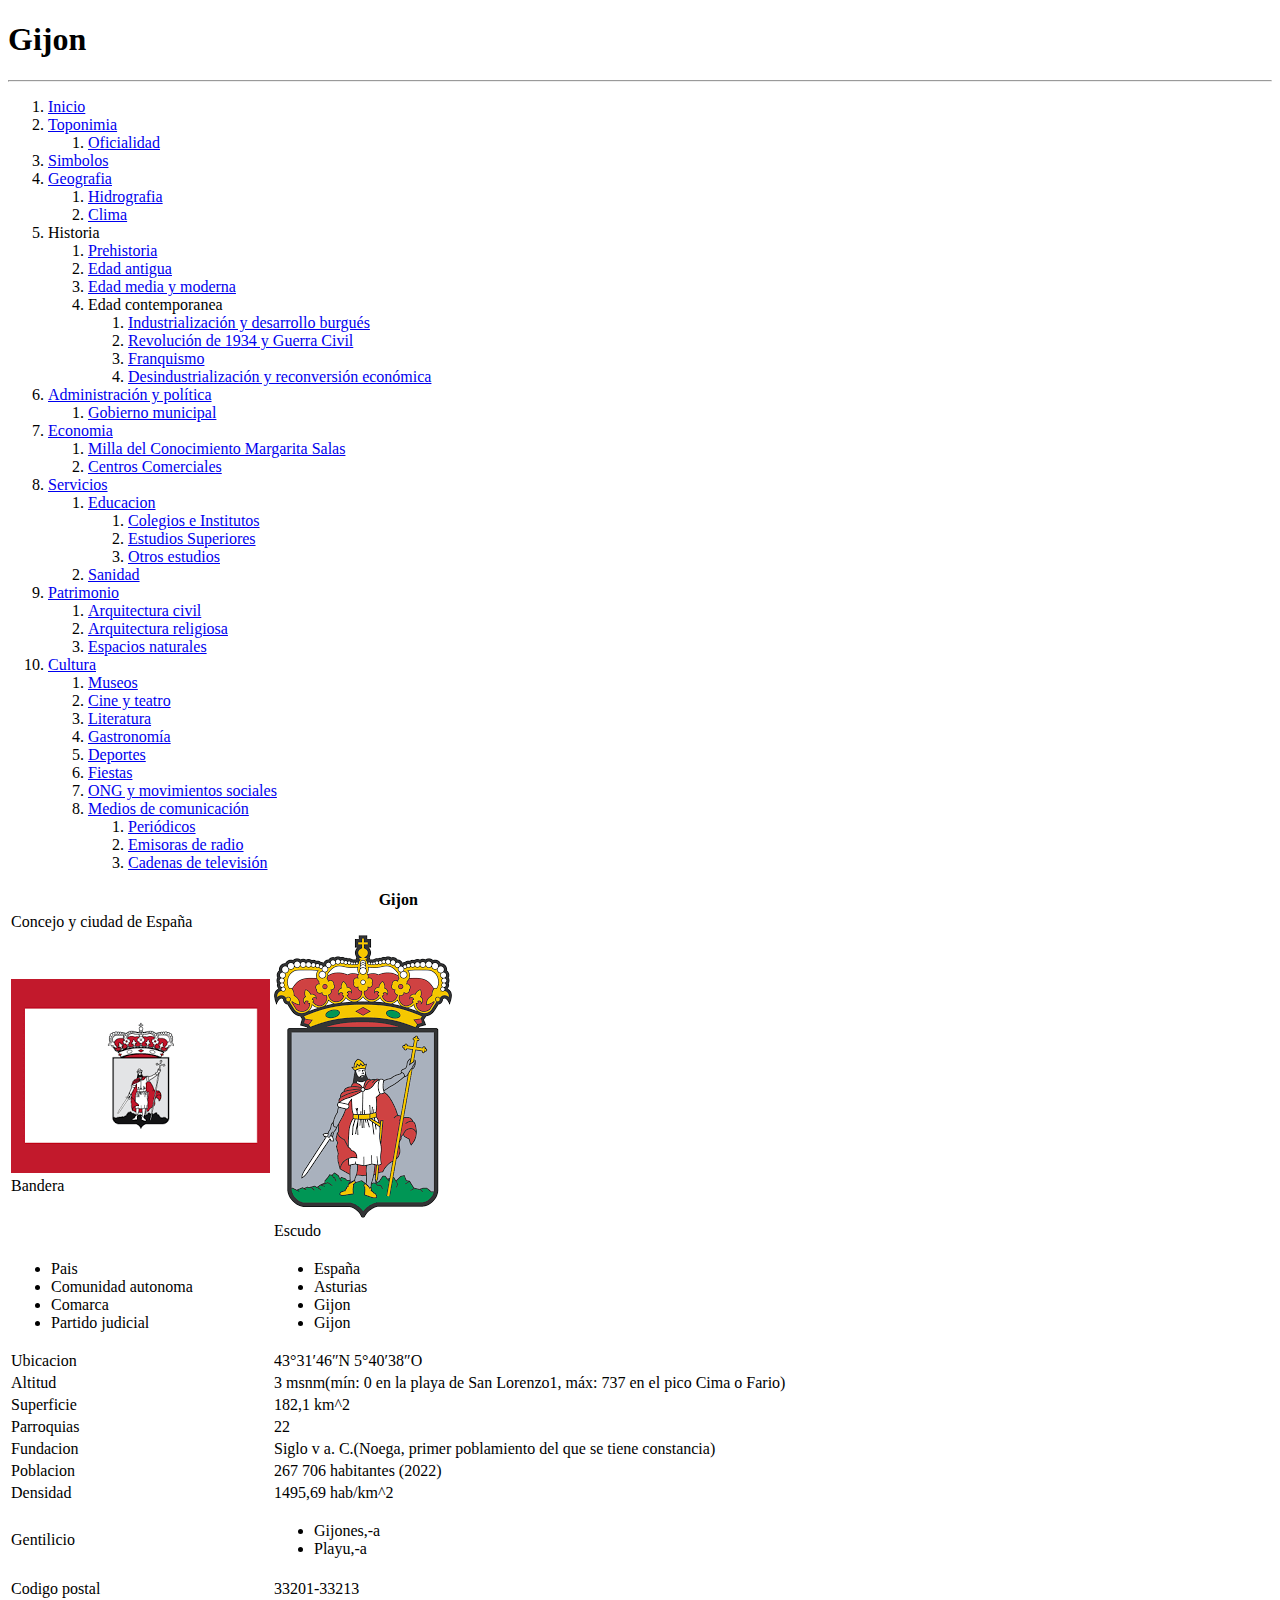
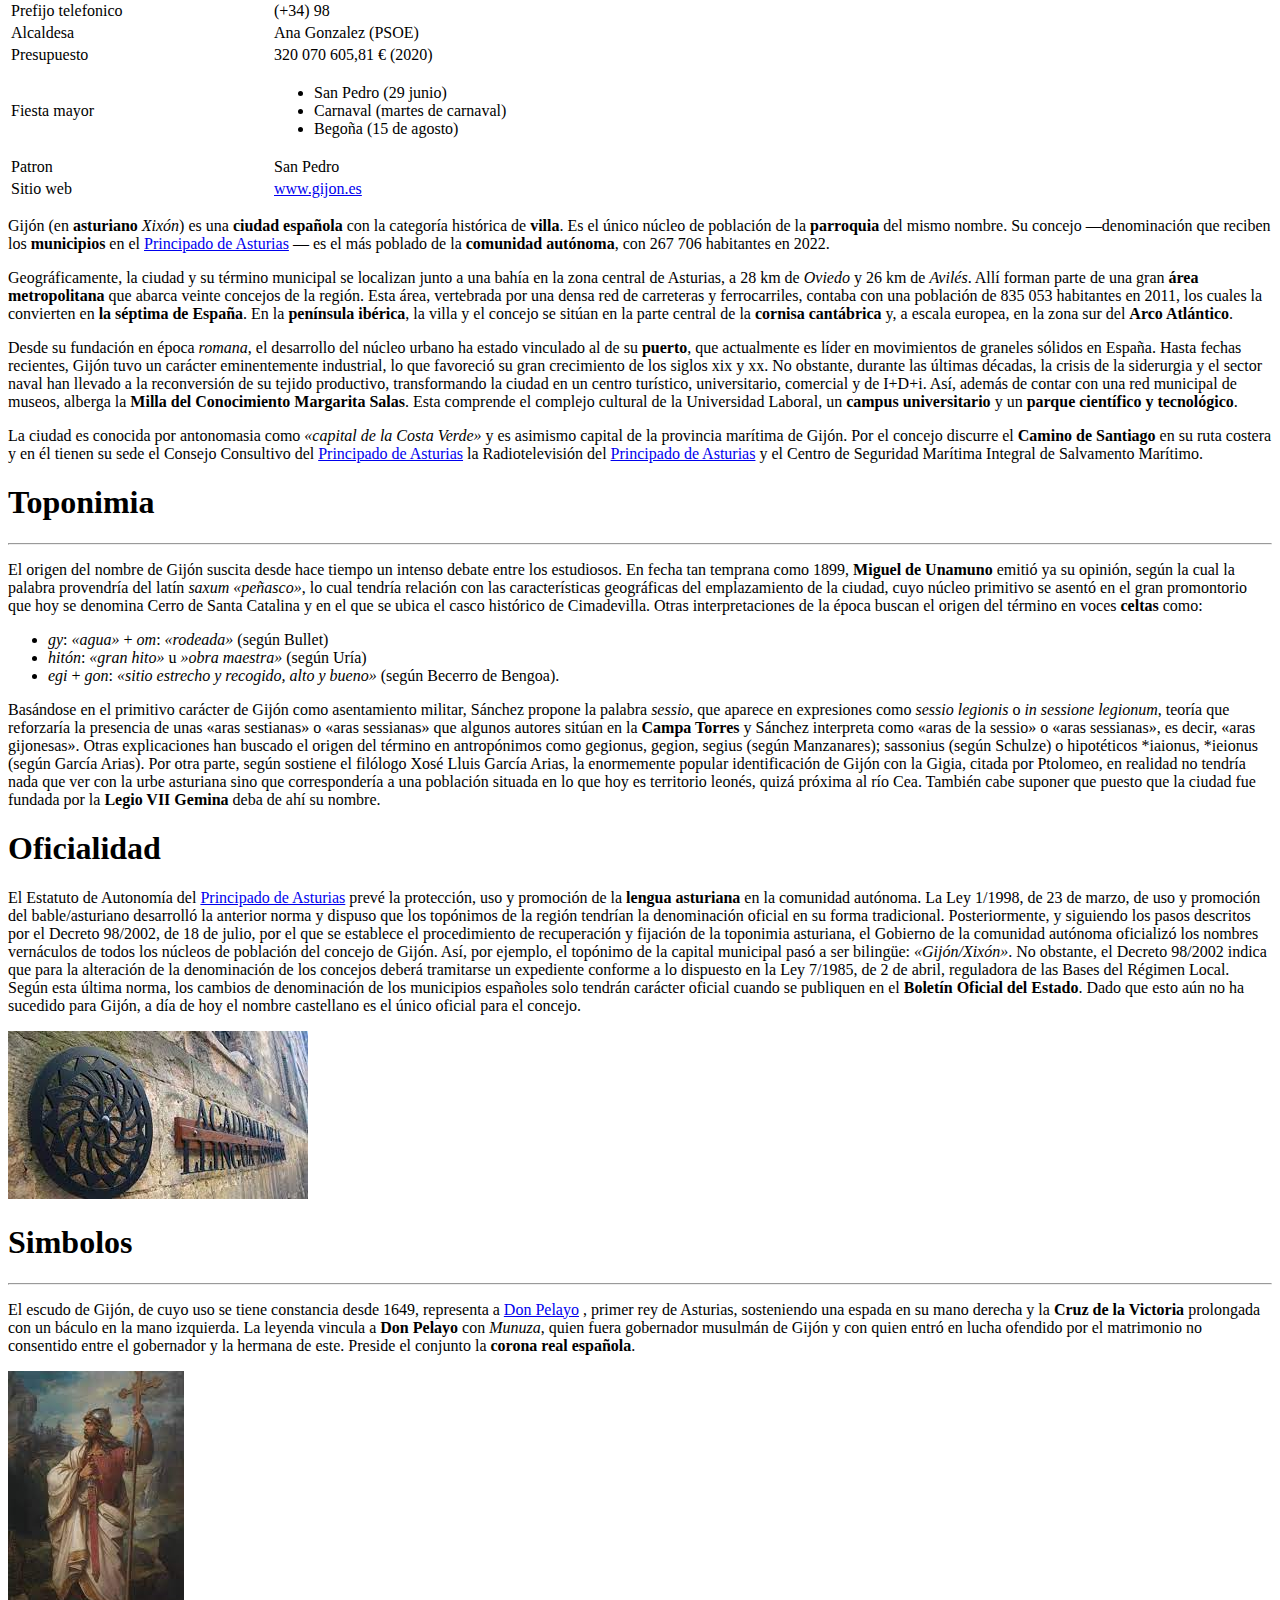
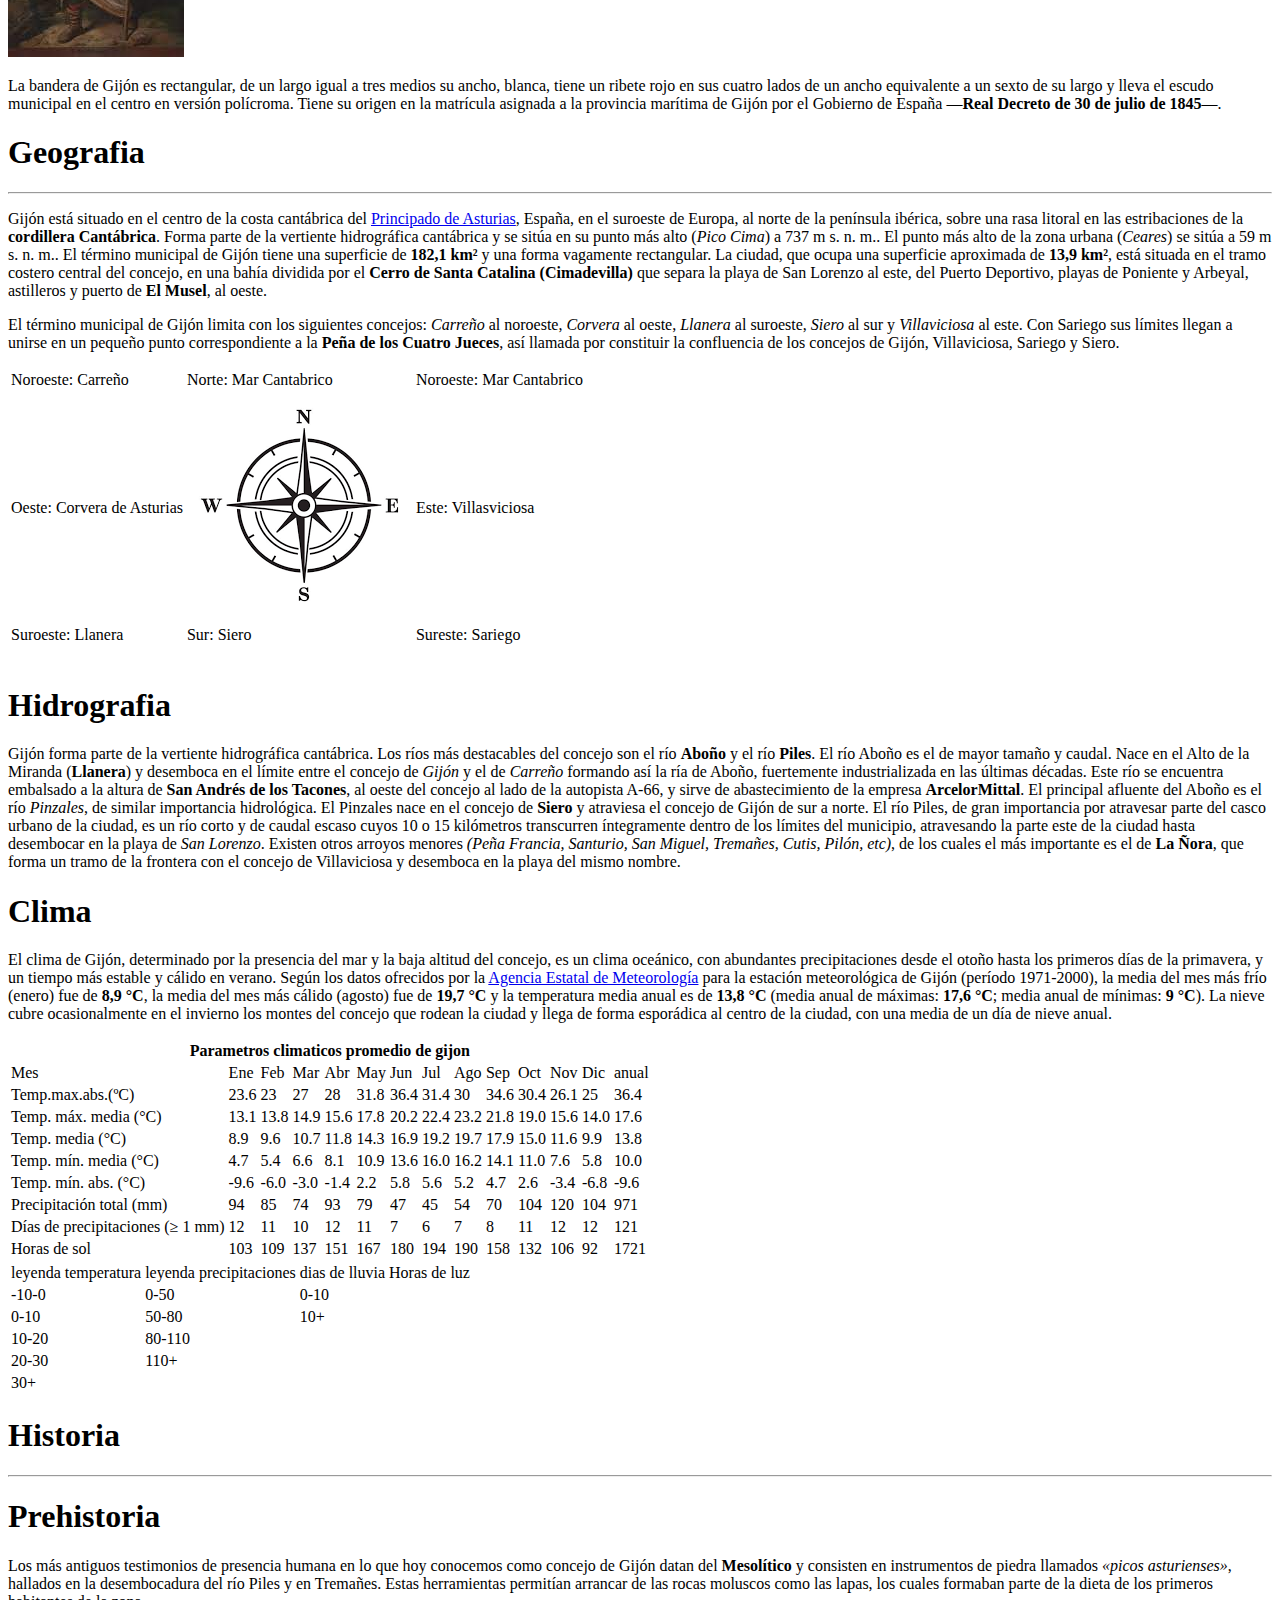
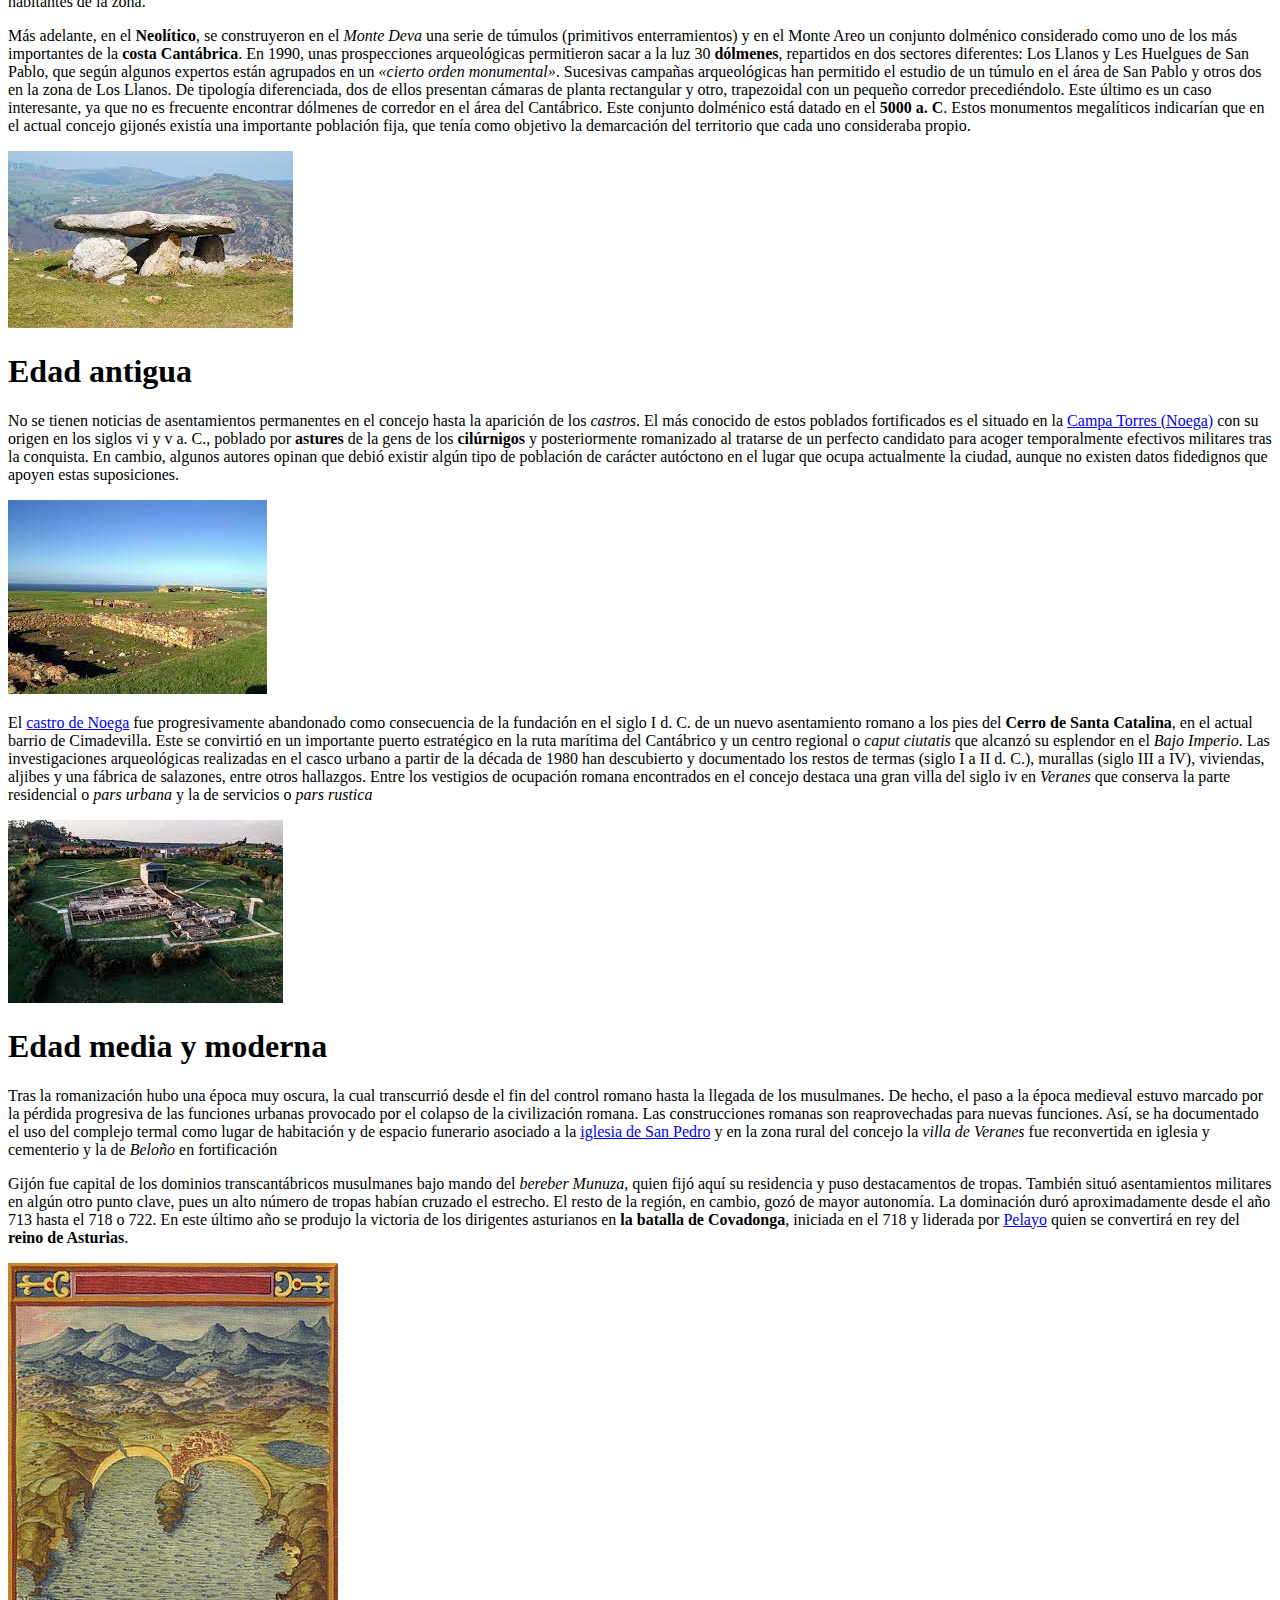
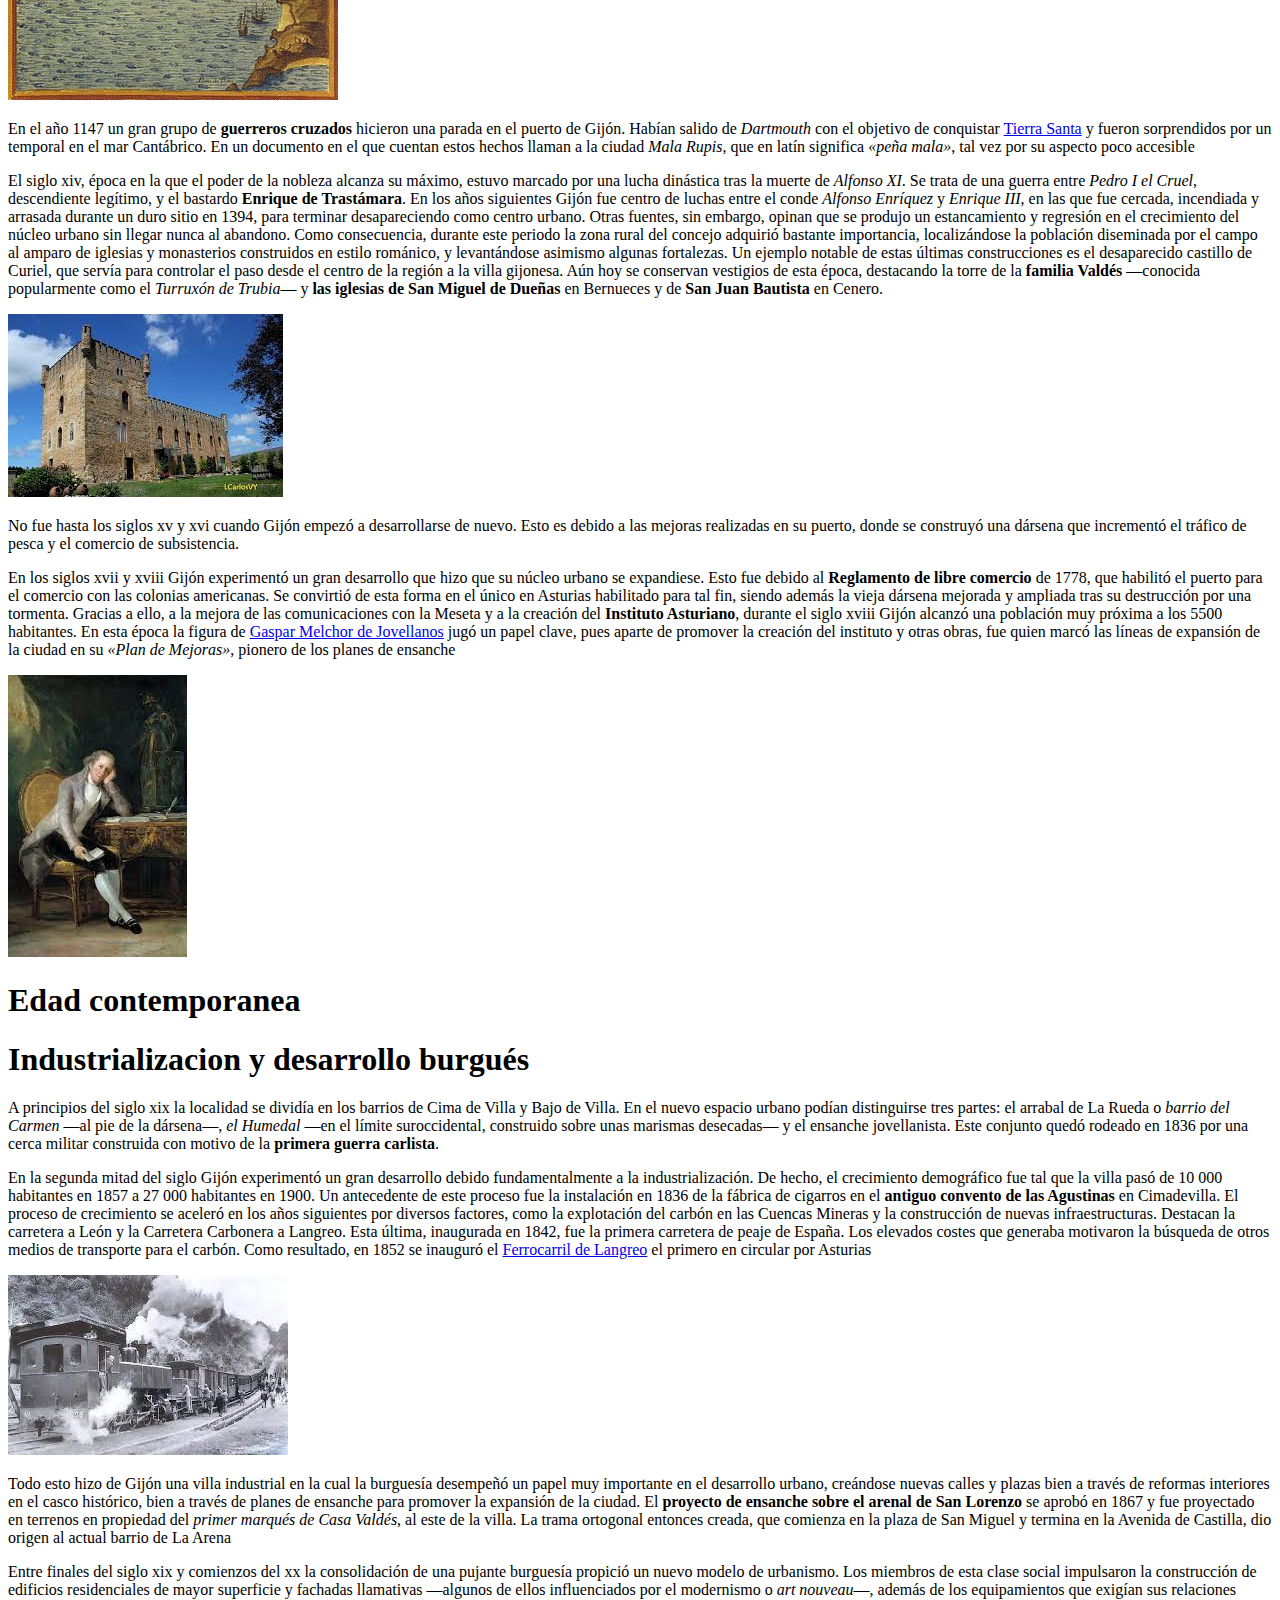
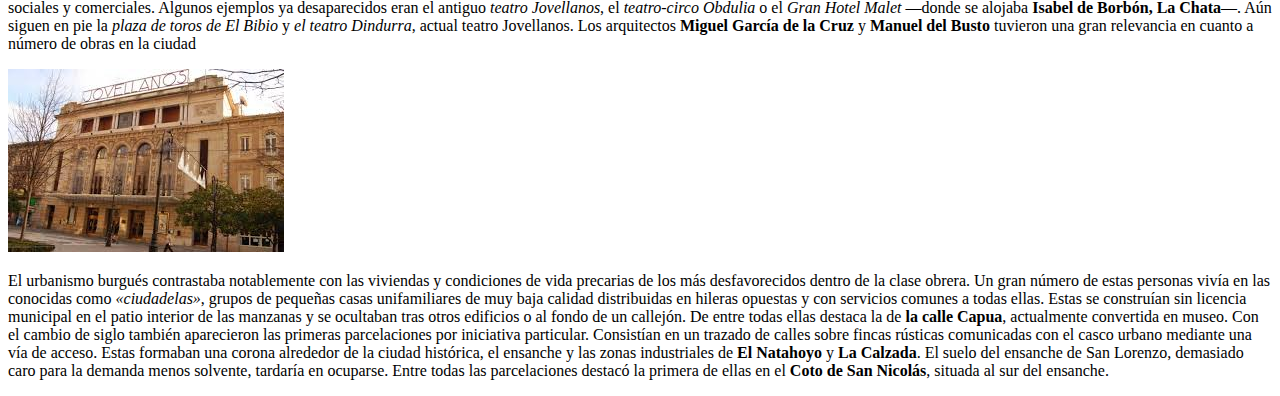
==== commit ab5a3c12: "5.5 commit" ====
--- a/codigo/gijon.html
+++ b/codigo/gijon.html
@@ -526,7 +526,7 @@
             <section id="antigua">
                 <h1>Edad antigua</h1>
                 <p>
-                    No se tienen noticias de asentamientos permanentes en el concejo hasta la aparición de los <em>castros</em>>. El más conocido de estos poblados fortificados es el situado en la <a href="castro_de_noega.html">Campa Torres (Noega)</a> con su origen en los siglos vi y v a. C., 
+                    No se tienen noticias de asentamientos permanentes en el concejo hasta la aparición de los <em>castros</em>. El más conocido de estos poblados fortificados es el situado en la <a href="castro_de_noega.html">Campa Torres (Noega)</a> con su origen en los siglos vi y v a. C., 
                     poblado por <strong>astures</strong> de la gens de los <strong>cilúrnigos</strong> y posteriormente romanizado al tratarse de un perfecto candidato para acoger temporalmente efectivos militares tras la conquista. 
                     En cambio, algunos autores opinan que debió existir algún tipo de población de carácter autóctono en el lugar que ocupa actualmente la ciudad, aunque no existen datos fidedignos que apoyen estas suposiciones. 
                 </p>
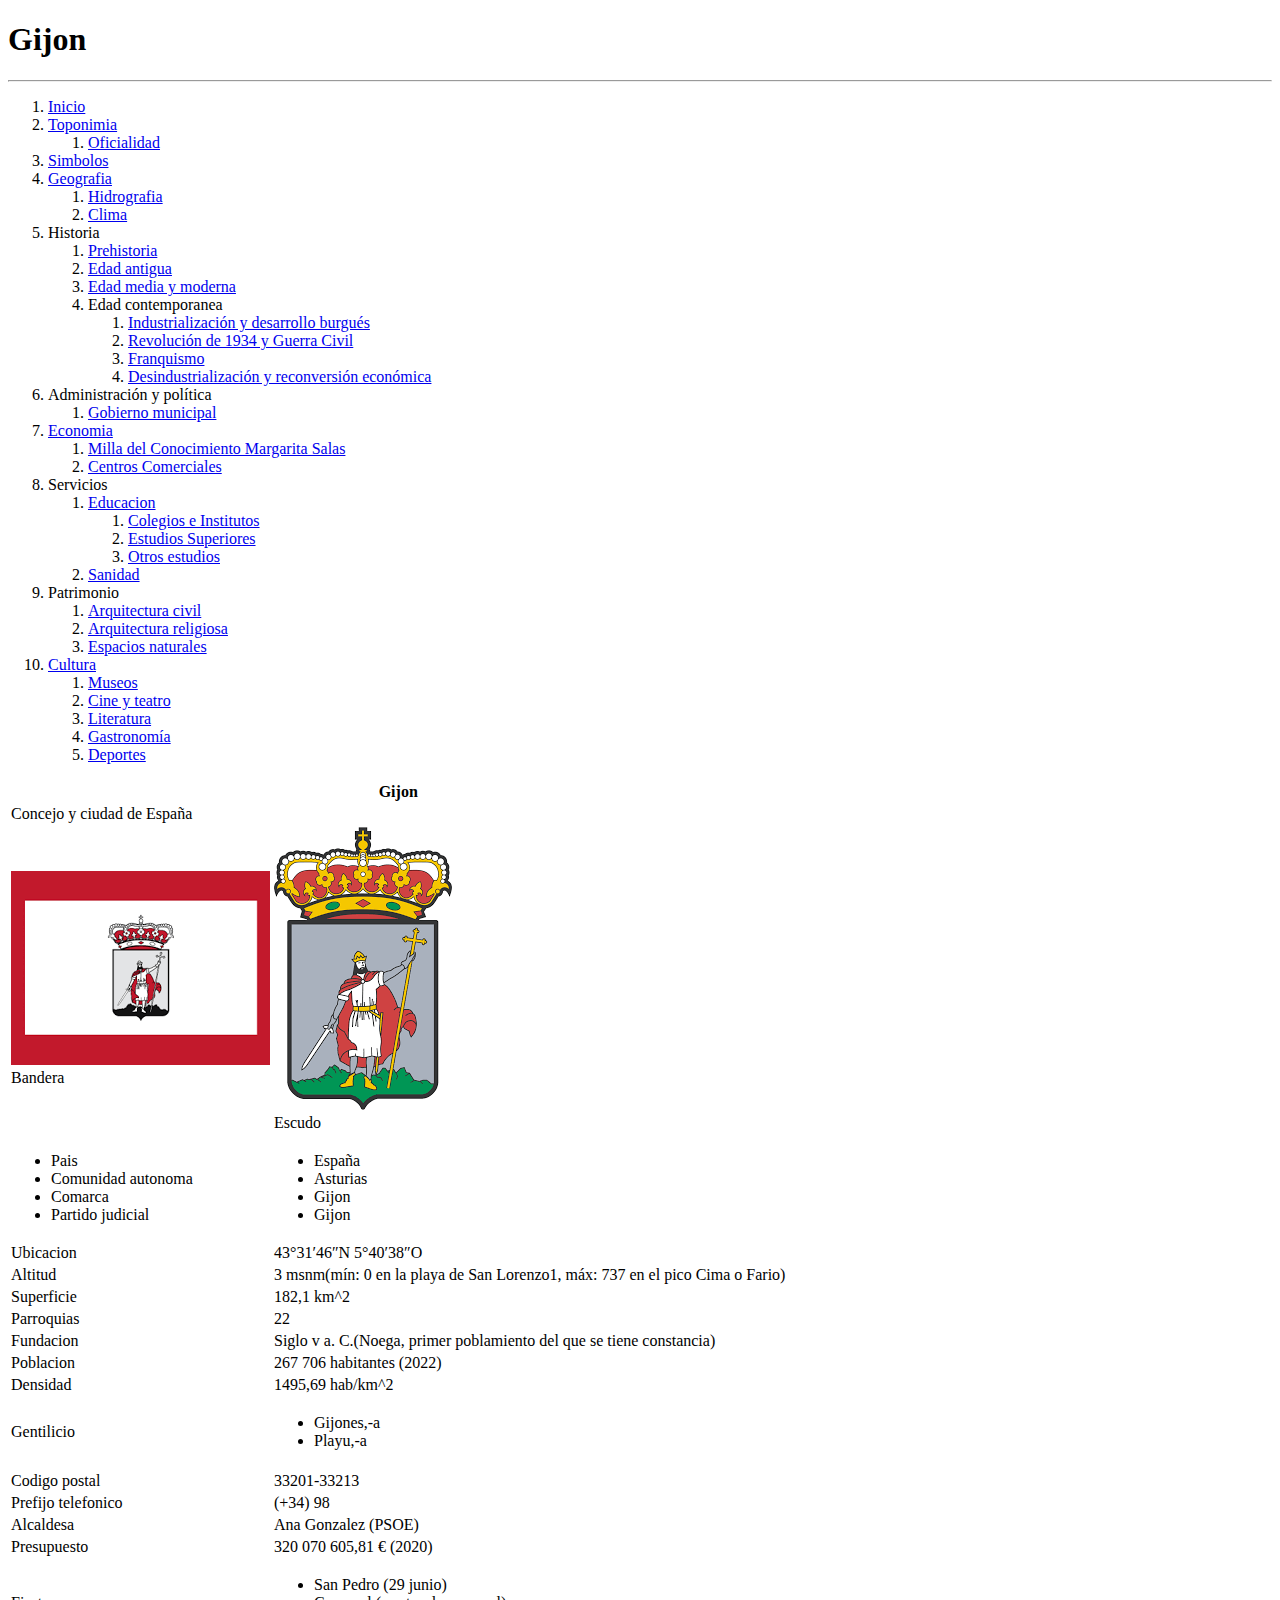
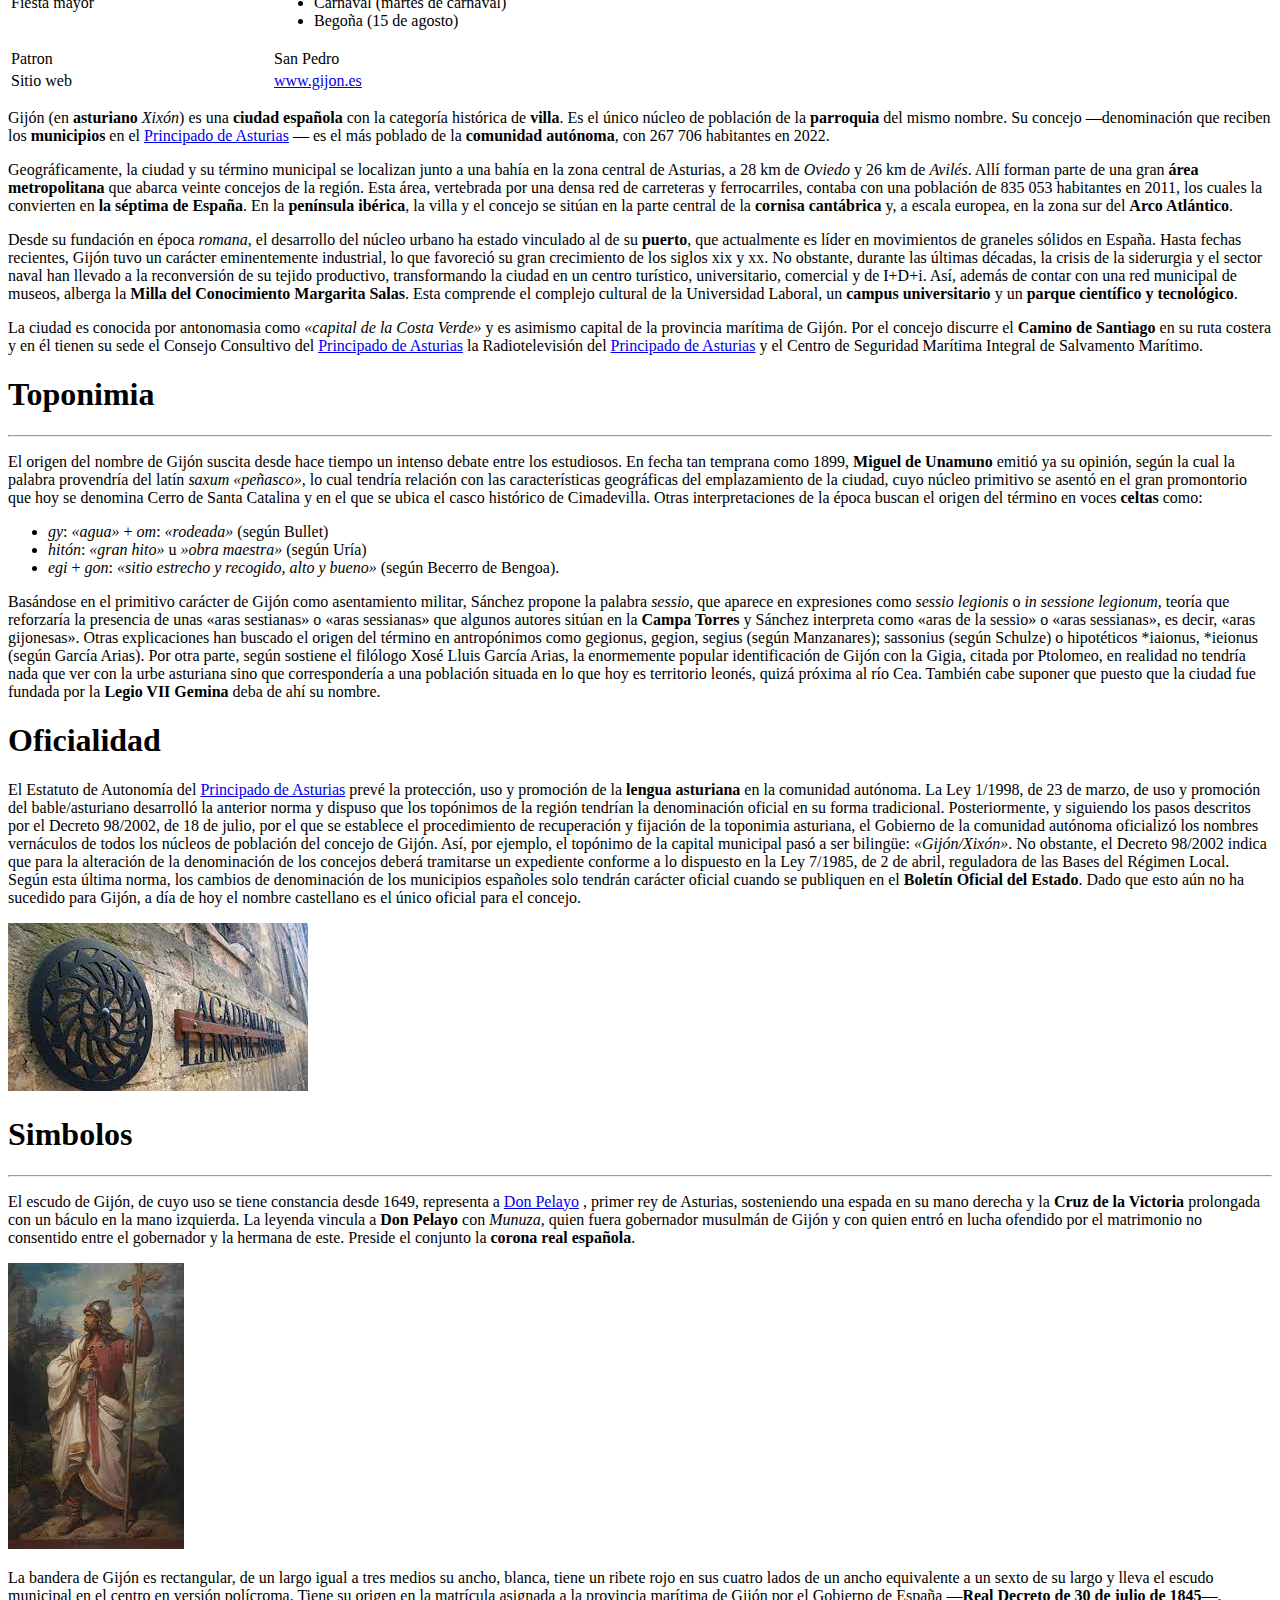
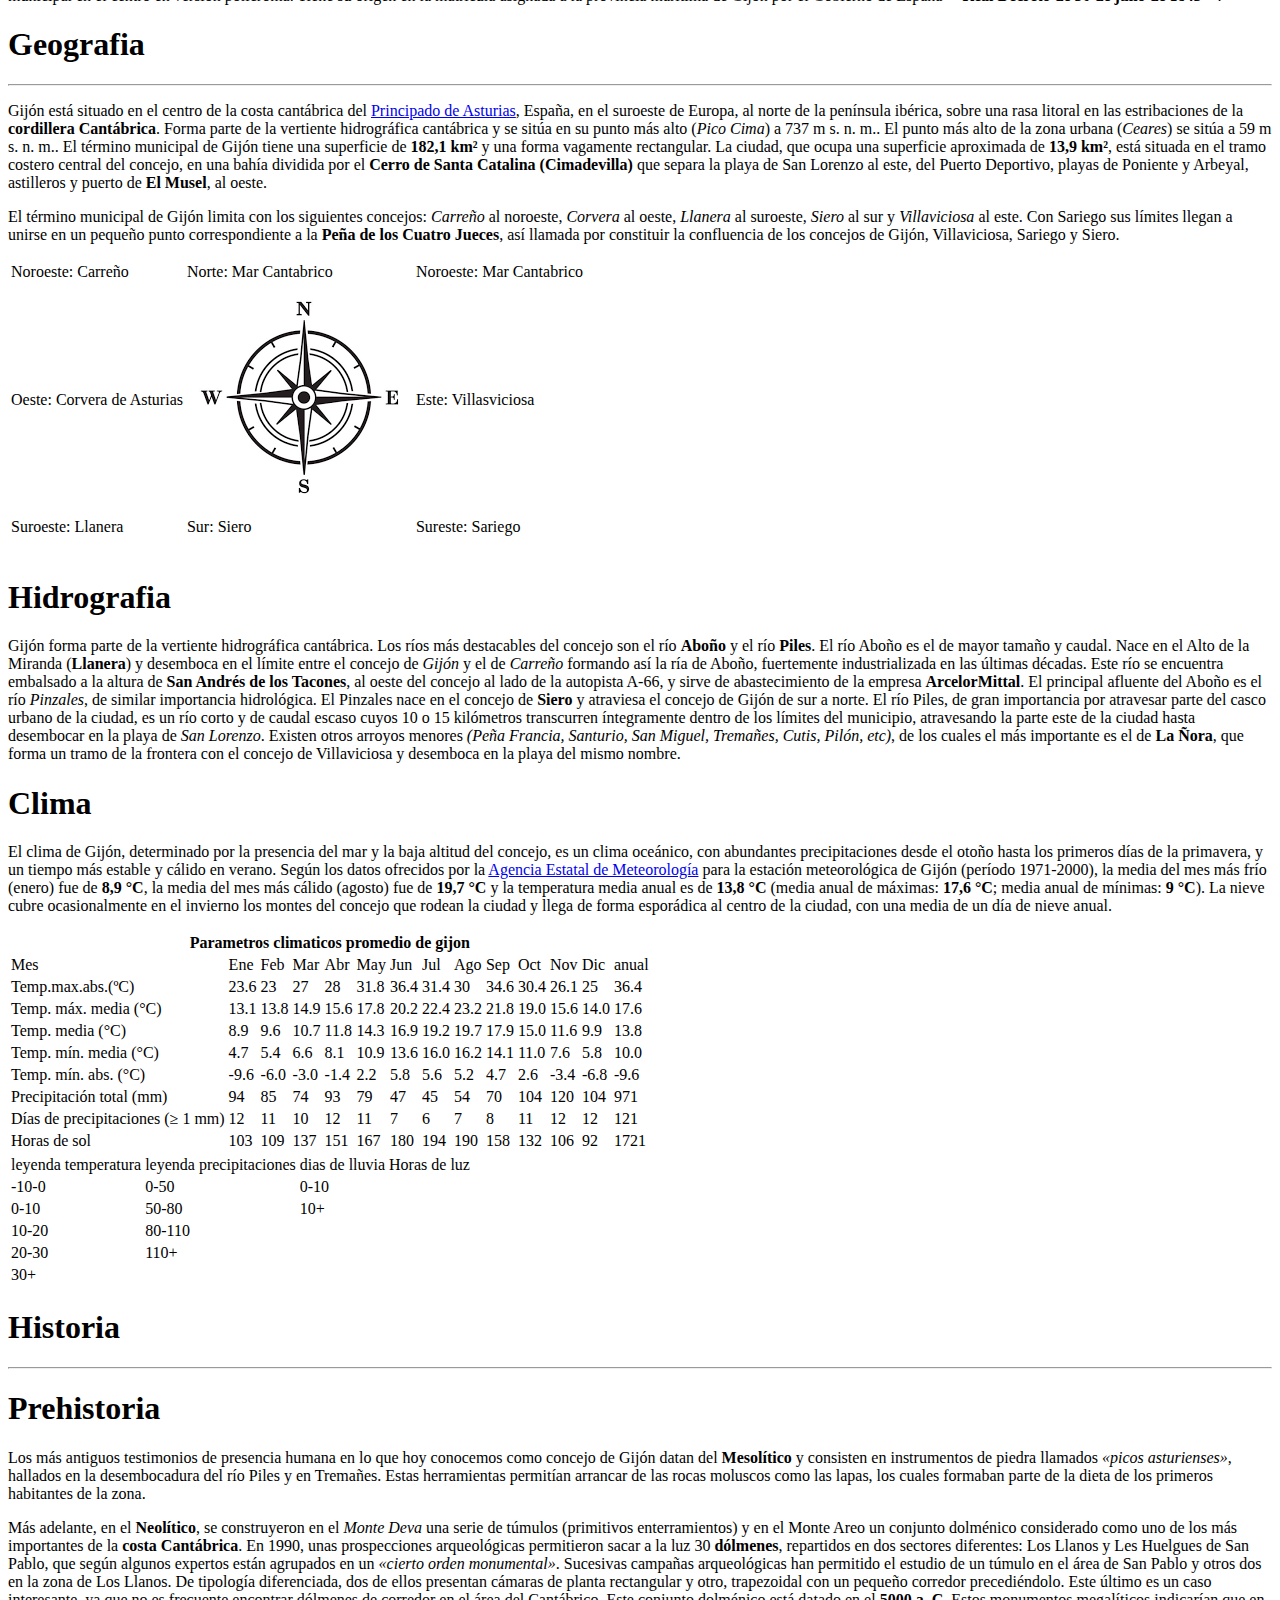
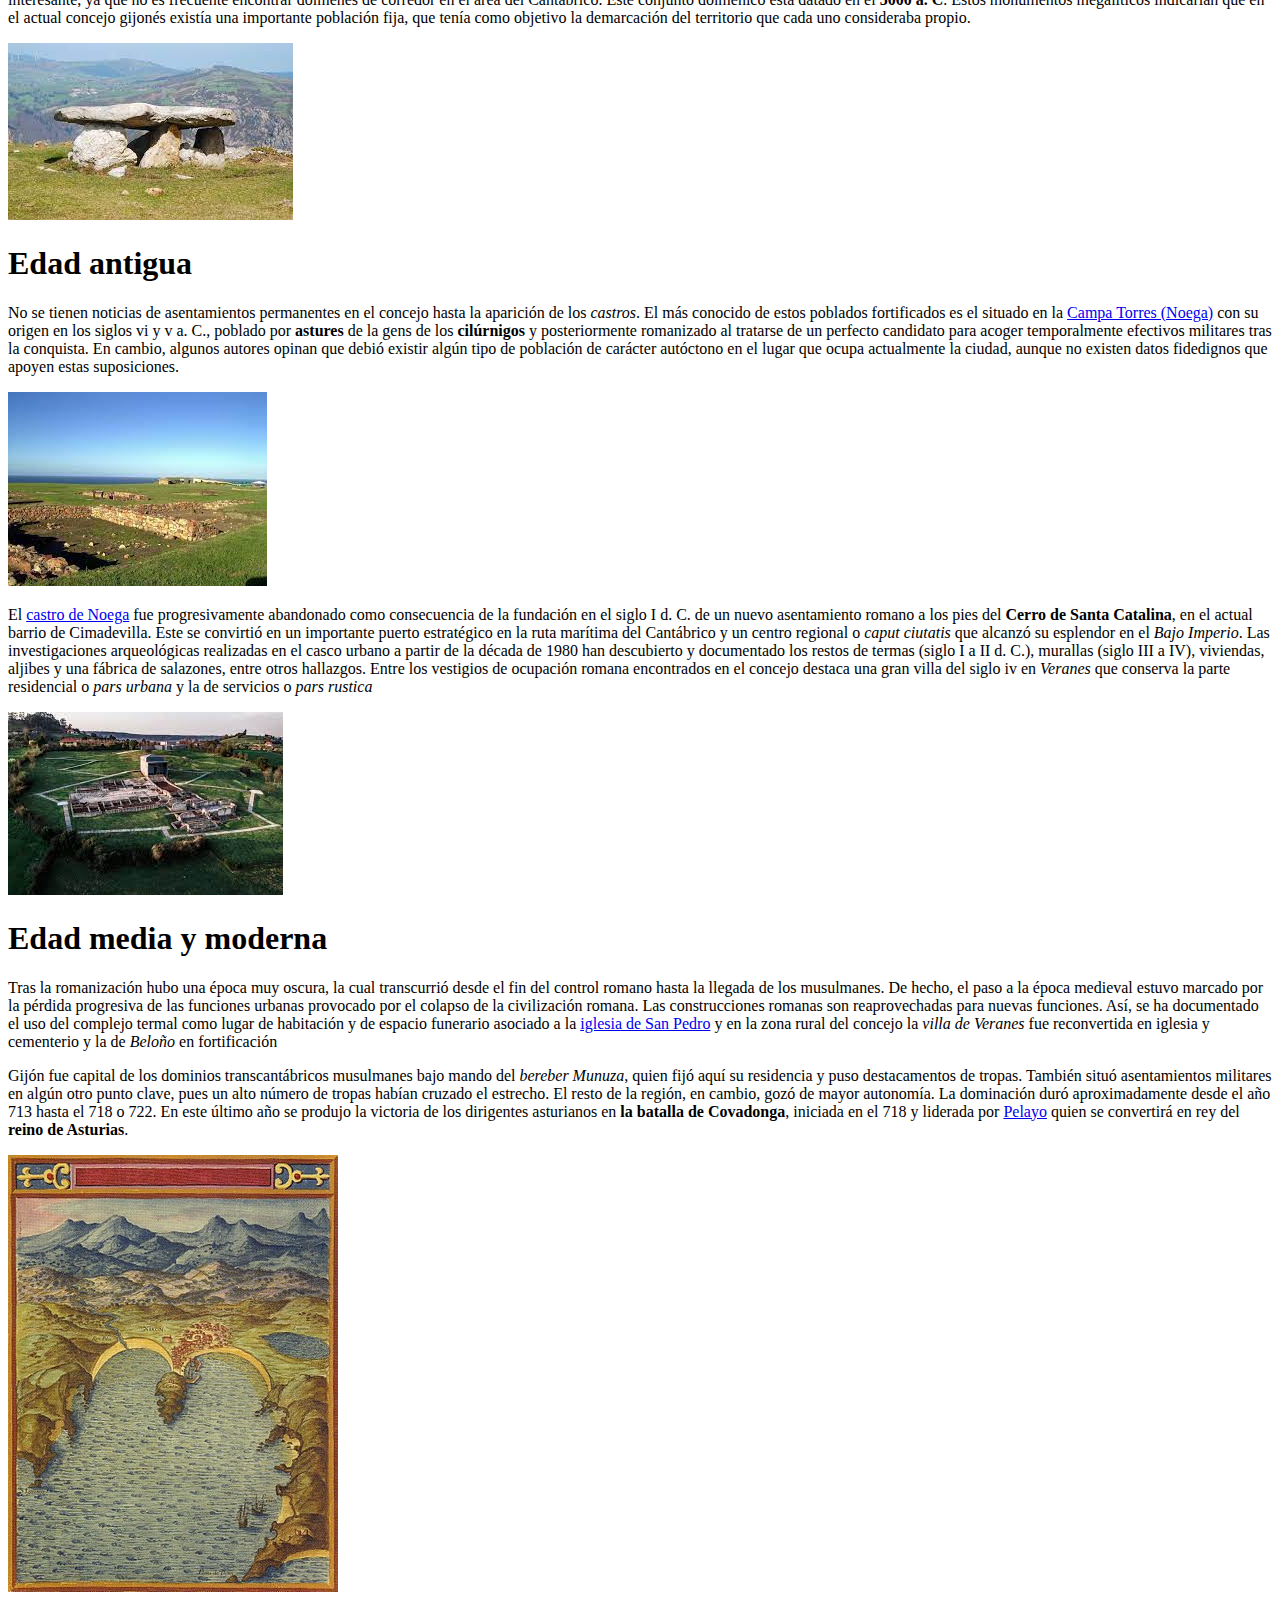
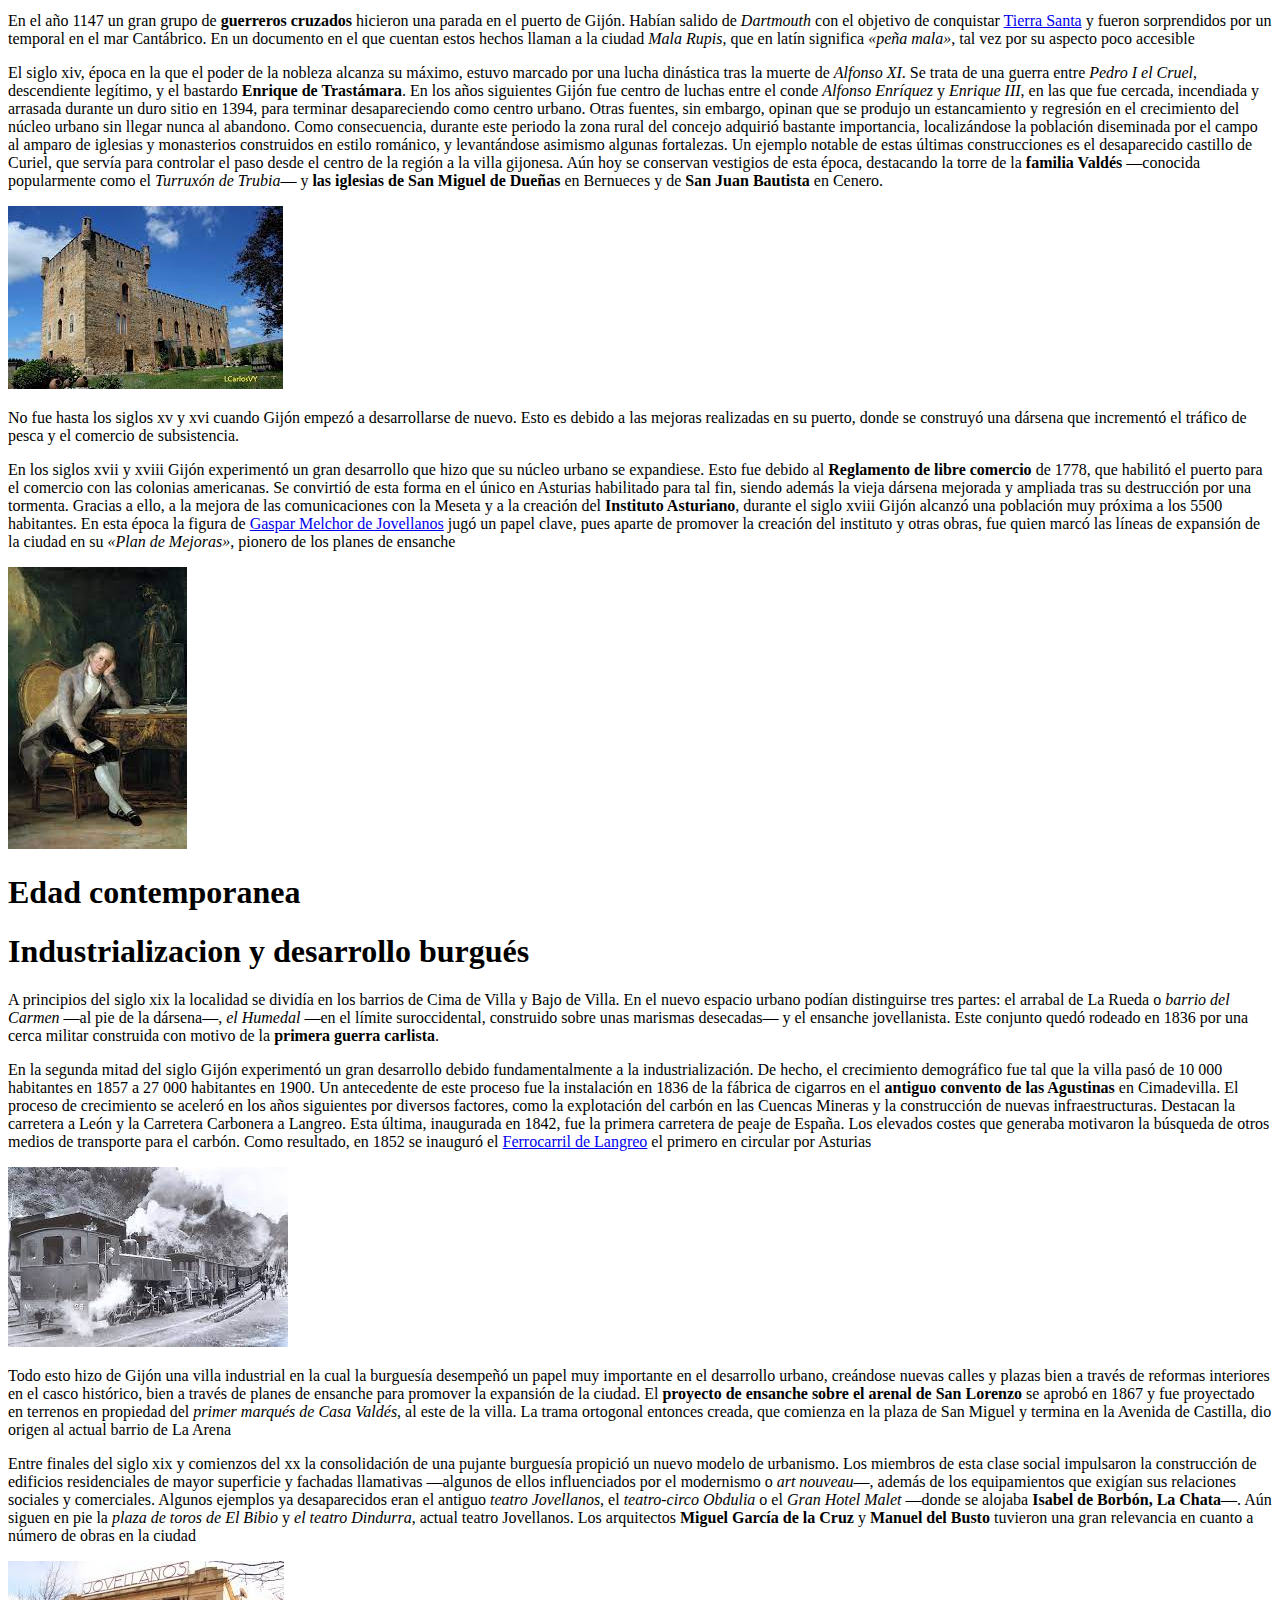
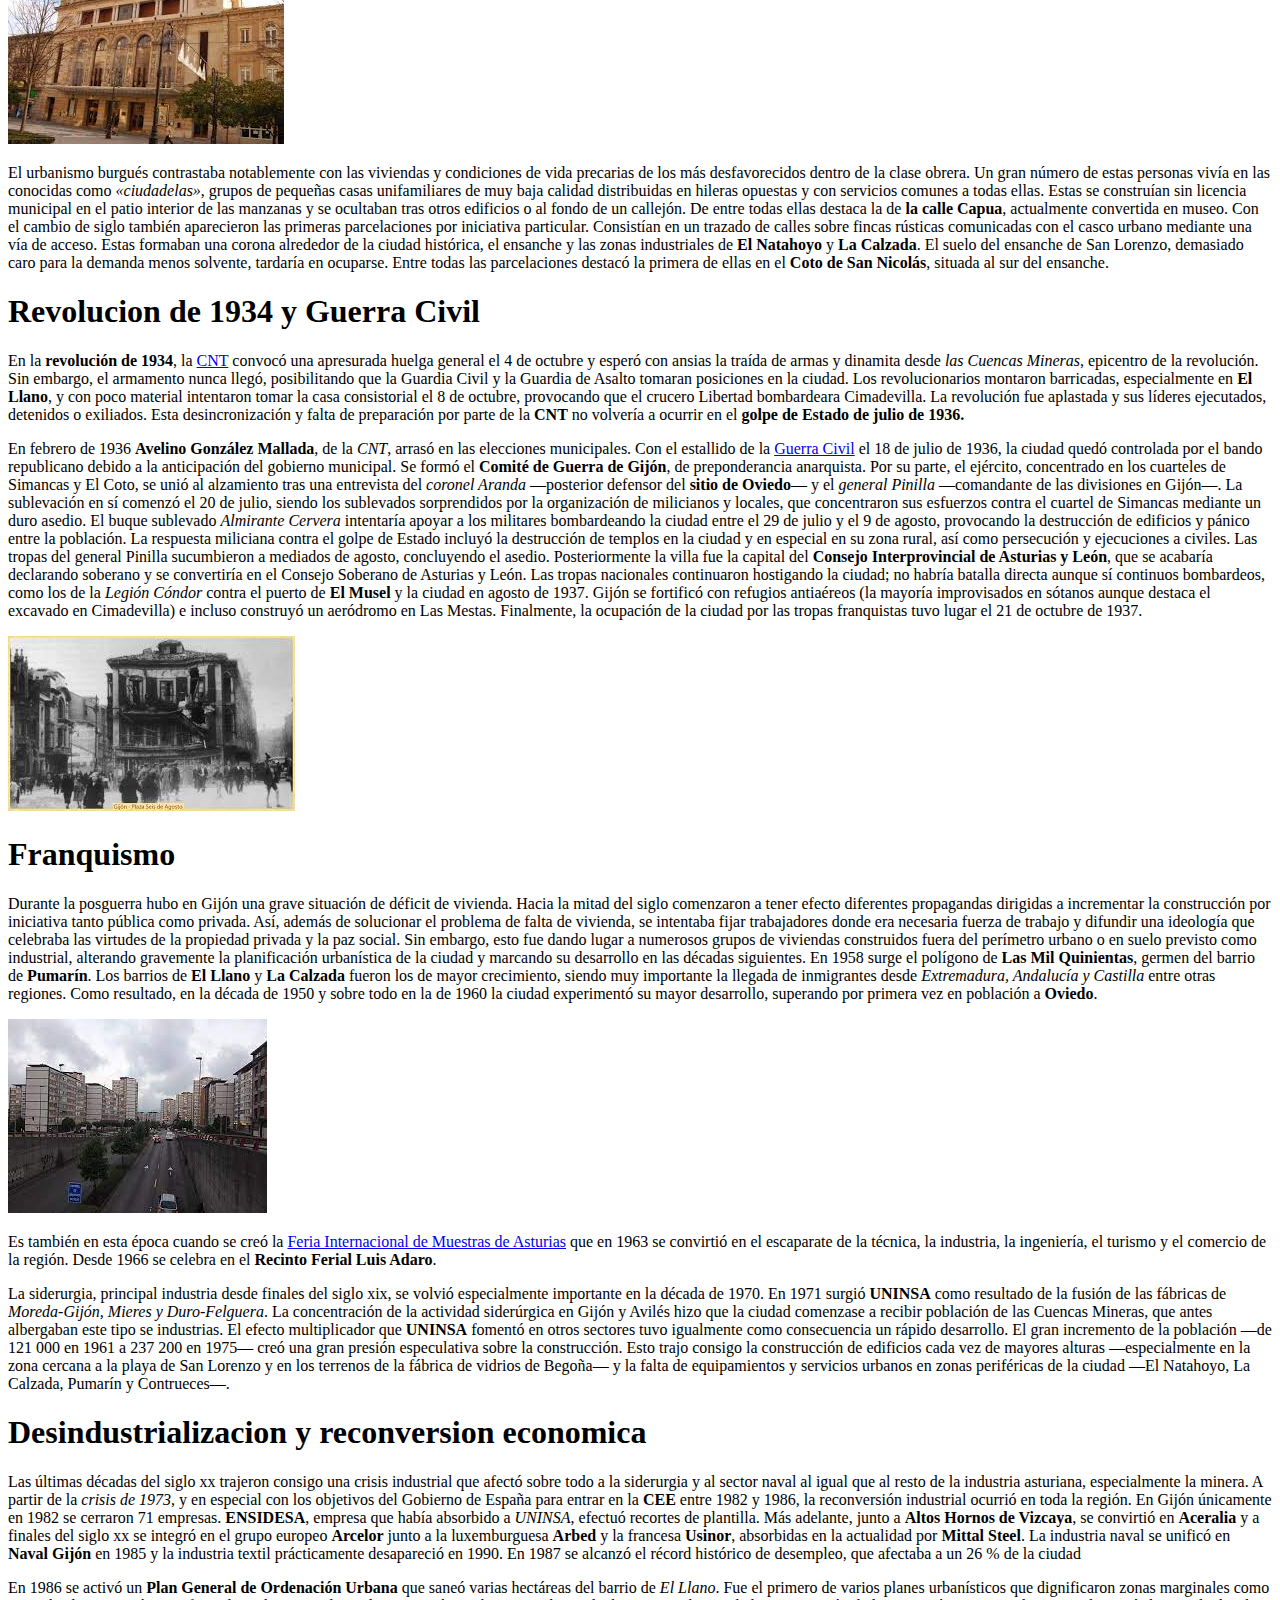
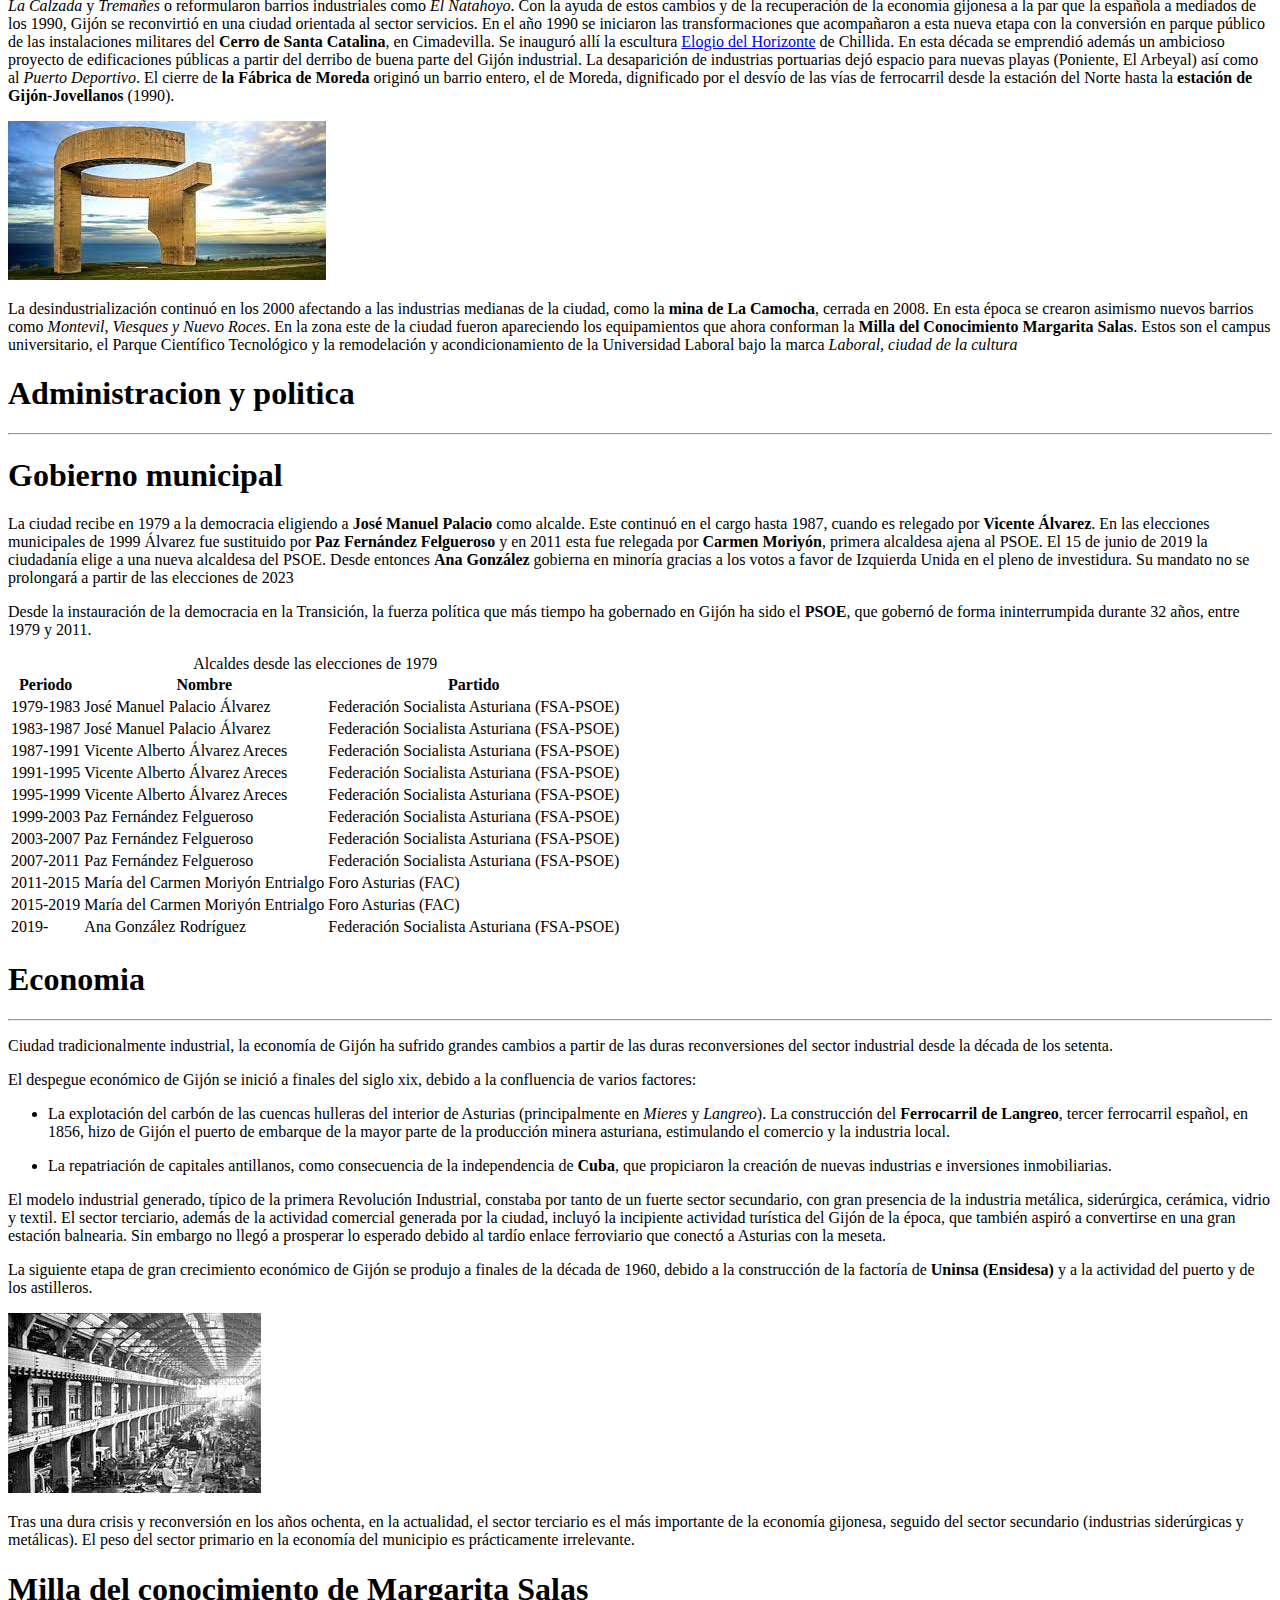
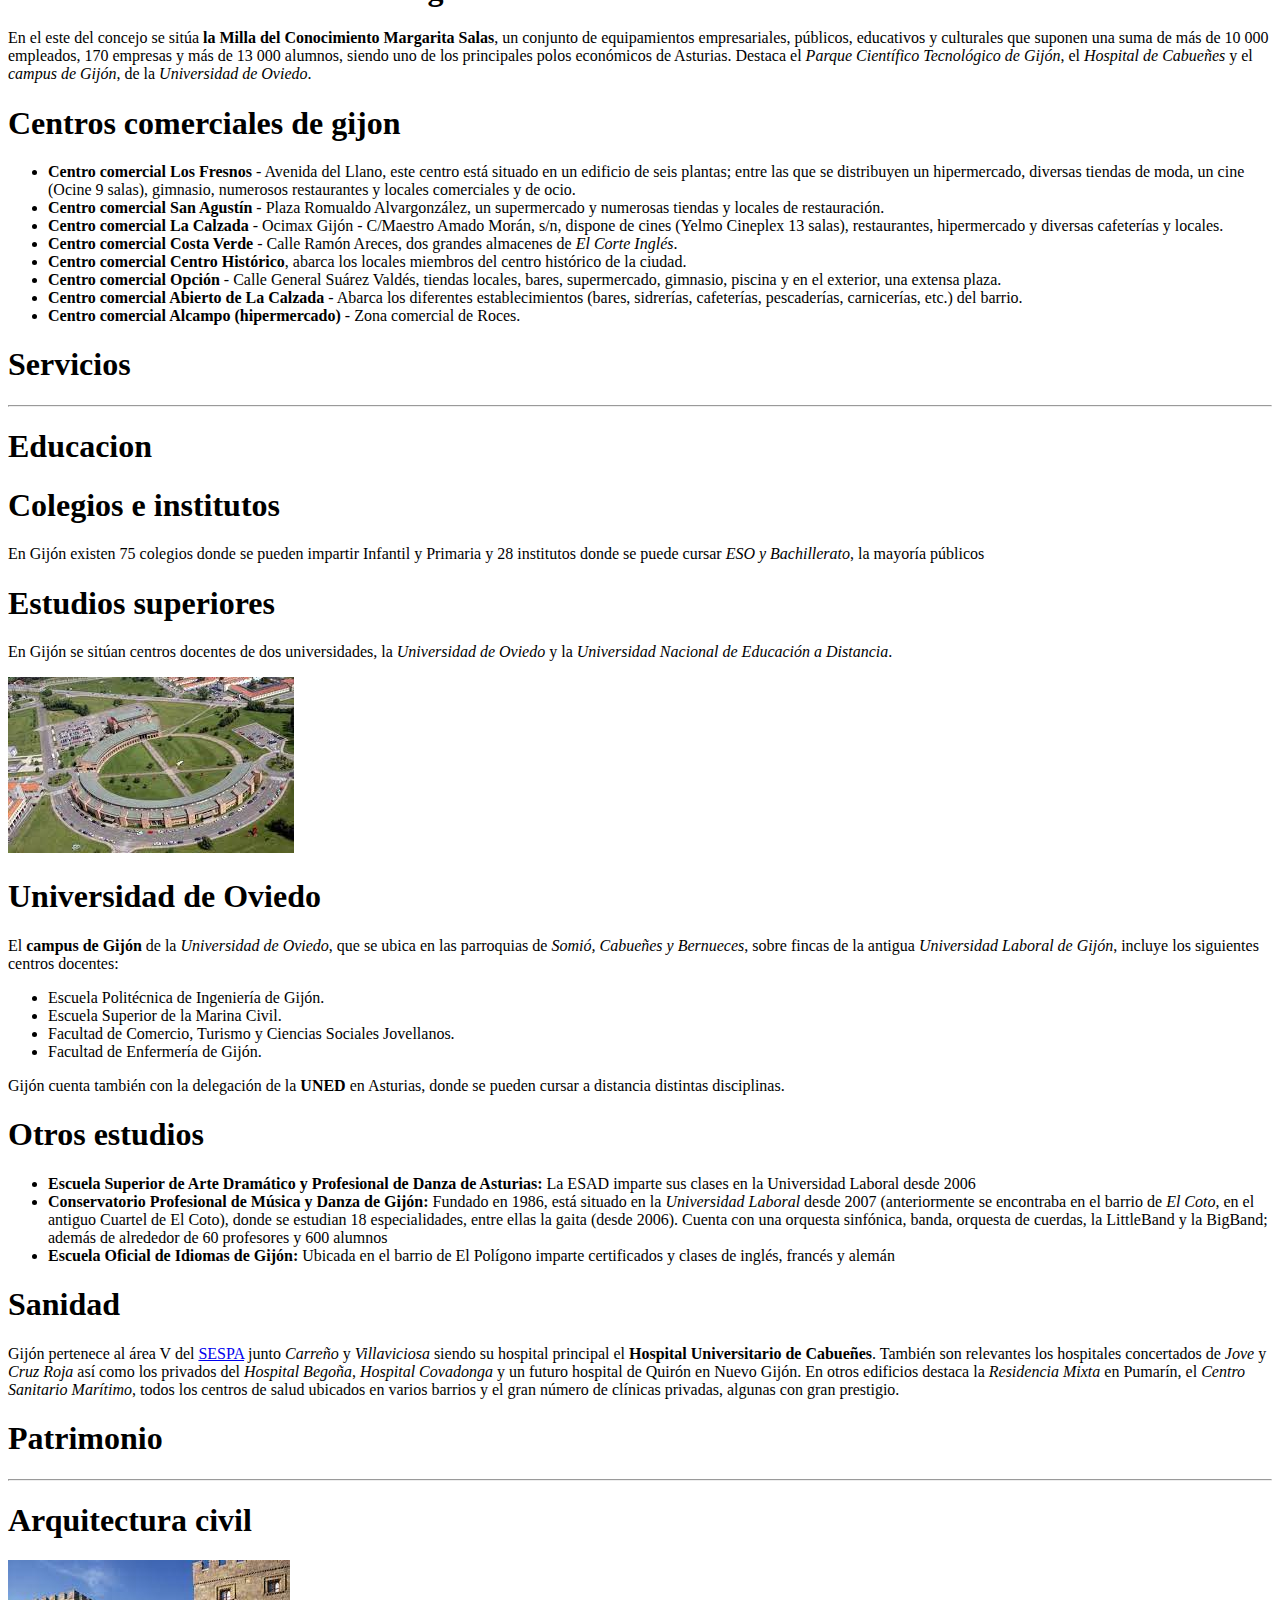
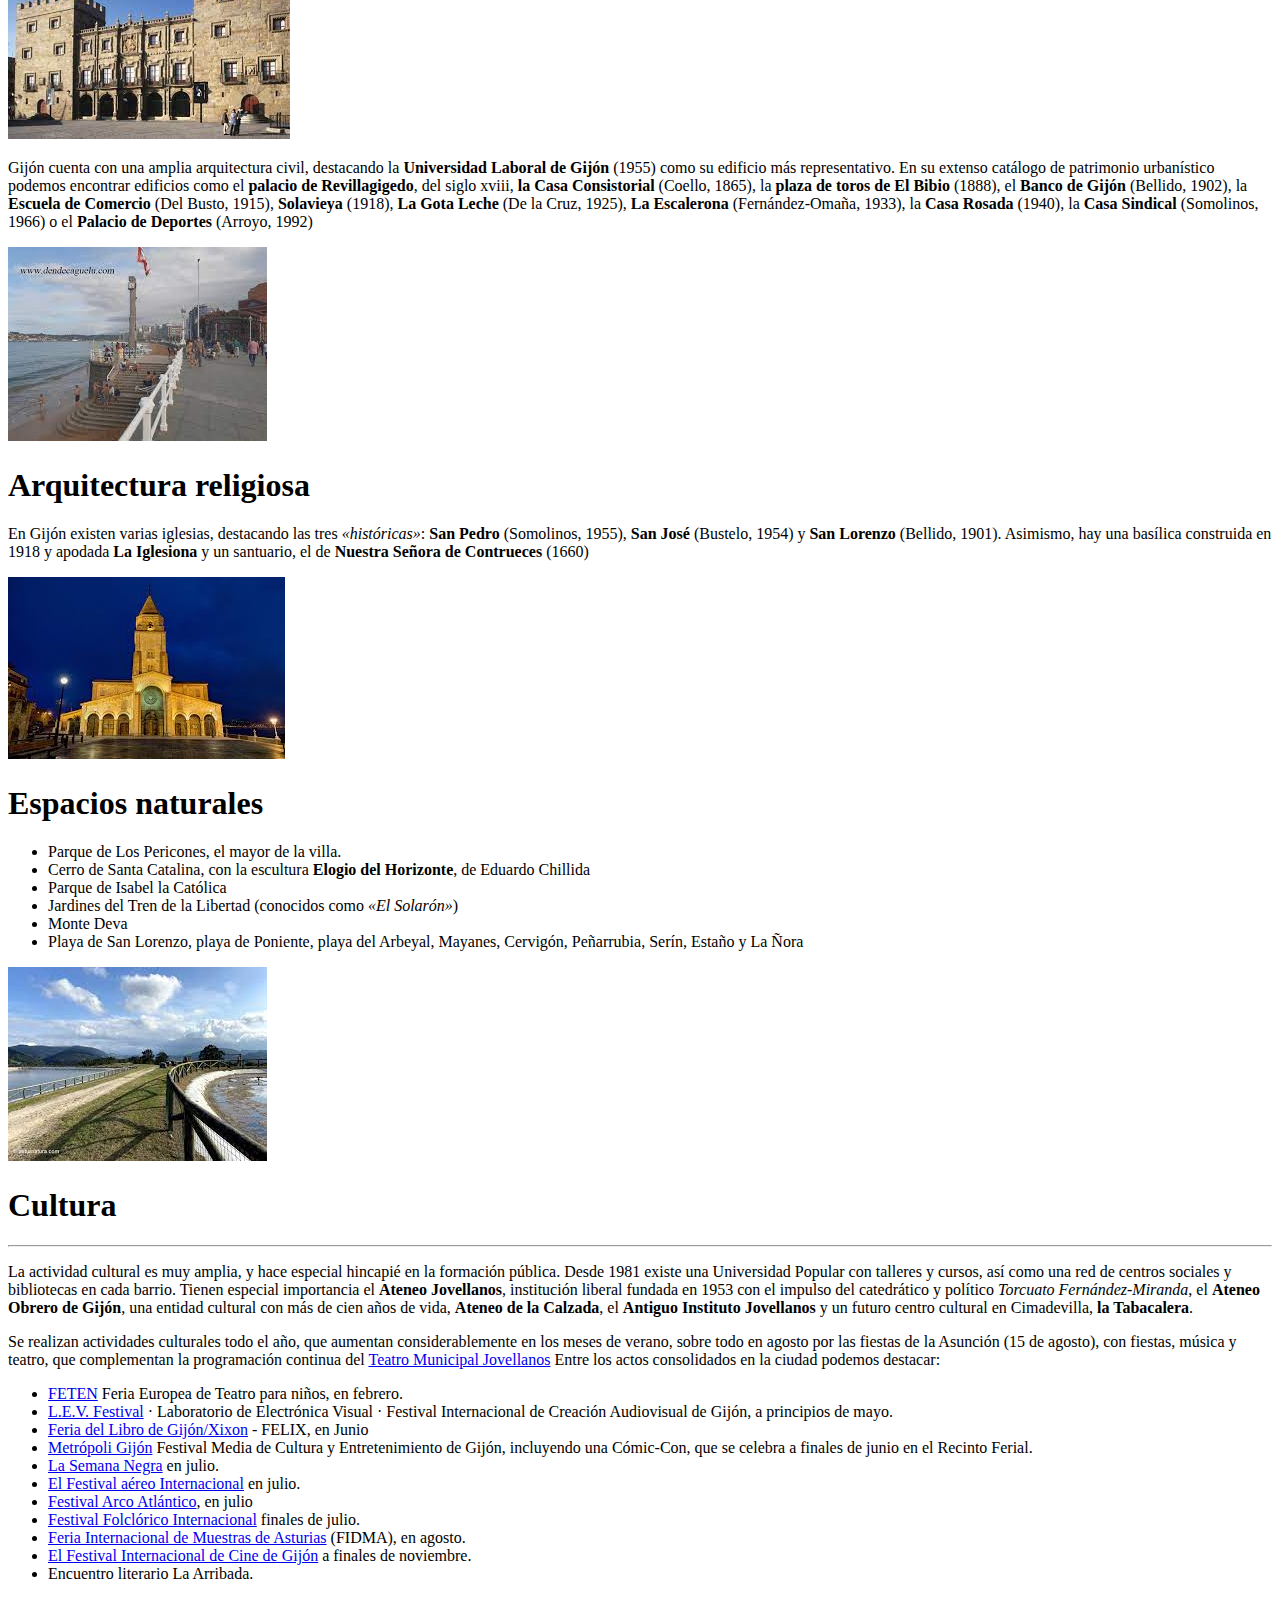
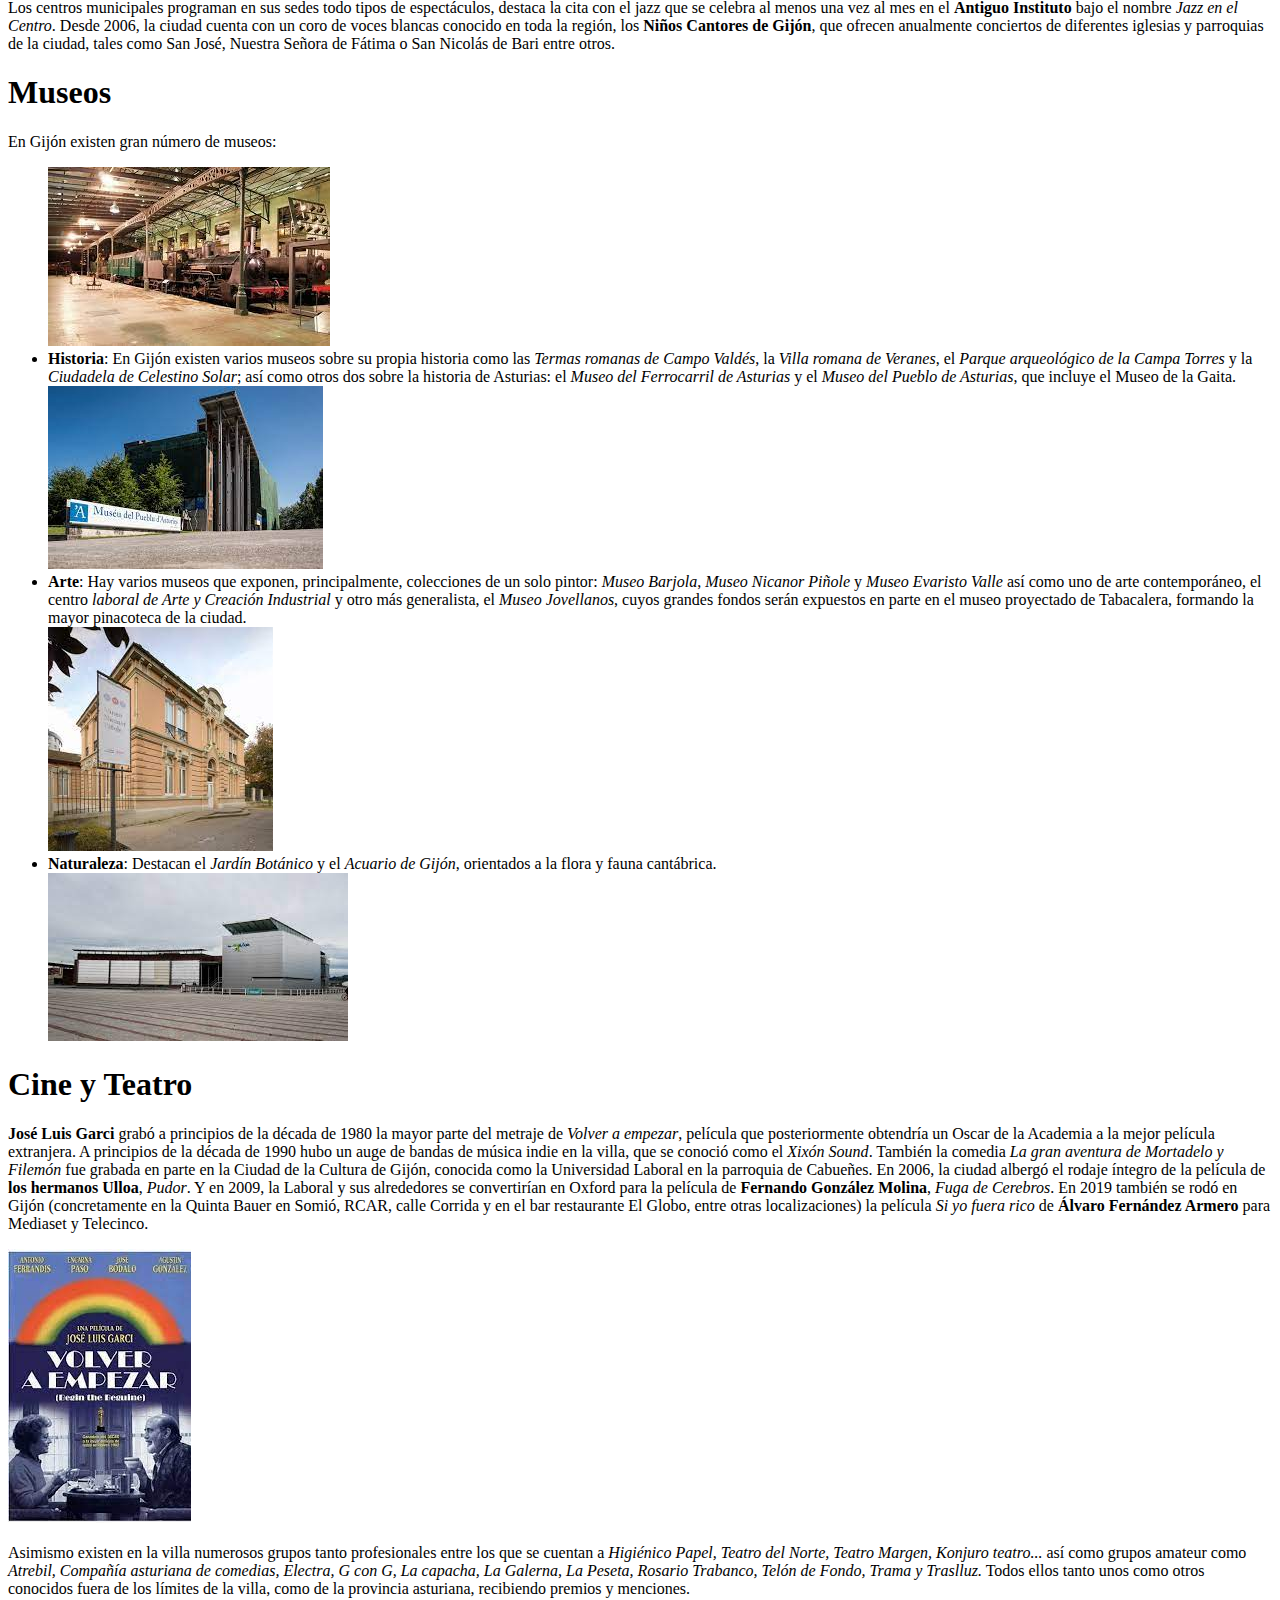
==== commit 2e75bd9b: "sexto commit" ====
--- a/codigo/gijon.html
+++ b/codigo/gijon.html
@@ -41,7 +41,7 @@
                 </ol>
             </li>
 
-            <li><a href="#administracion">Administración y política</a>
+            <li>Administración y política
                 <ol>
                     <li><a href="#gobierno">Gobierno municipal</a></li>
                 </ol>
@@ -54,7 +54,7 @@
                 </ol>
             </li>
 
-            <li><a href="#servicios">Servicios</a>
+            <li>Servicios
                 <ol>
                     <li><a href="#educacion">Educacion</a>
                         <ol>
@@ -68,7 +68,7 @@
                 </ol>
             </li>
 
-            <li><a href="#patrimonio">Patrimonio</a>
+            <li>Patrimonio
                 <ol>
                     <li><a href="#civil">Arquitectura civil</a></li>
                     <li><a href="#religioso">Arquitectura religiosa</a></li>
@@ -83,15 +83,6 @@
                     <li><a href="#literatura">Literatura</a></li>
                     <li><a href="#gastronomia">Gastronomía</a></li>
                     <li><a href="#deportes">Deportes</a></li>
-                    <li><a href="#fiestas">Fiestas</a></li>
-                    <li><a href="#ONG">ONG y movimientos sociales</a></li>
-                    <li><a href="#medios">Medios de comunicación</a>
-                        <ol>
-                            <li><a href="#periodicos">Periódicos</a></li>
-                            <li><a href="#radio">Emisoras de radio</a></li>
-                            <li><a href="#television">	Cadenas de televisión</a></li>
-                        </ol>
-                    </li>
                 </ol>
             </li>
         </ol>
@@ -625,7 +616,468 @@
                         Entre todas las parcelaciones destacó la primera de ellas en el <strong>Coto de San Nicolás</strong>, situada al sur del ensanche.
                     </p>
                 </section>
-
+                <section id="revolucion">
+                    <h1>Revolucion de 1934 y Guerra Civil</h1>
+                    <p>
+                        En la <strong>revolución de 1934</strong>, la <a href="https://es.wikipedia.org/wiki/Confederación_Nacional_del_Trabajo">CNT</a> convocó una apresurada huelga general el 4 de octubre y esperó con ansias la traída de armas y dinamita desde <em>las Cuencas Mineras</em>, epicentro de la revolución. 
+                        Sin embargo, el armamento nunca llegó, posibilitando que la Guardia Civil y la Guardia de Asalto tomaran posiciones en la ciudad. 
+                        Los revolucionarios montaron barricadas, especialmente en <strong>El Llano</strong>, y con poco material intentaron tomar la casa consistorial el 8 de octubre, provocando que el crucero Libertad bombardeara Cimadevilla. 
+                        La revolución fue aplastada y sus líderes ejecutados, detenidos o exiliados. 
+                        Esta desincronización y falta de preparación por parte de la <strong>CNT</strong> no volvería a ocurrir en el <strong>golpe de Estado de julio de 1936.</strong> 
+                    </p>
+                    <p>
+                        En febrero de 1936 <strong>Avelino González Mallada</strong>, de la <em>CNT</em>, arrasó en las elecciones municipales.
+                        Con el estallido de la <a href="https://es.wikipedia.org/wiki/Guerra_civil_española">Guerra Civil</a> el 18 de julio de 1936, la ciudad quedó controlada por el bando republicano debido a la anticipación del gobierno municipal. 
+                        Se formó el <strong>Comité de Guerra de Gijón</strong>, de preponderancia anarquista. 
+                        Por su parte, el ejército, concentrado en los cuarteles de Simancas y El Coto, se unió al alzamiento tras una entrevista del <em>coronel Aranda</em> —posterior defensor del <strong>sitio de Oviedo</strong>— y el <em>general Pinilla</em> —comandante de las divisiones en Gijón—. 
+                        La sublevación en sí comenzó el 20 de julio, siendo los sublevados sorprendidos por la organización de milicianos y locales, que concentraron sus esfuerzos contra el cuartel de Simancas mediante un duro asedio. 
+                        El buque sublevado <em>Almirante Cervera</em> intentaría apoyar a los militares bombardeando la ciudad entre el 29 de julio y el 9 de agosto, 
+                        provocando la destrucción de edificios y pánico entre la población. 
+                        La respuesta miliciana contra el golpe de Estado incluyó la destrucción de templos en la ciudad y en especial en su zona rural, así como persecución y ejecuciones a civiles. 
+                        Las tropas del general Pinilla sucumbieron a mediados de agosto, concluyendo el asedio. 
+                        Posteriormente la villa fue la capital del <strong>Consejo Interprovincial de Asturias y León</strong>, que se acabaría declarando soberano y se convertiría en el Consejo Soberano de Asturias y León. 
+                        Las tropas nacionales continuaron hostigando la ciudad; 
+                        no habría batalla directa aunque sí continuos bombardeos, como los de la <em>Legión Cóndor</em> contra el puerto de <strong>El Musel</strong> y la ciudad en agosto de 1937. 
+                        Gijón se fortificó con refugios antiaéreos (la mayoría improvisados en sótanos aunque destaca el excavado en Cimadevilla) e incluso construyó un aeródromo en Las Mestas. 
+                        Finalmente, la ocupación de la ciudad por las tropas franquistas tuvo lugar el 21 de octubre de 1937. 
+                    </p>
+                    <img src="../imagenes/bombardeo.jfif" alt="bombardeo de gijon" title="plaza 6 de agosto en ruinas tras los bombardeos de gijon">
+                </section>
+                <section id="franquismo">
+                    <h1>Franquismo</h1>
+                    <p>
+                        Durante la posguerra hubo en Gijón una grave situación de déficit de vivienda. Hacia la mitad del siglo comenzaron a tener efecto diferentes propagandas dirigidas a incrementar la construcción por iniciativa tanto pública como privada. 
+                        Así, además de solucionar el problema de falta de vivienda, se intentaba fijar trabajadores donde era necesaria fuerza de trabajo y difundir una ideología que celebraba las virtudes de la propiedad privada y la paz social. 
+                        Sin embargo, esto fue dando lugar a numerosos grupos de viviendas construidos fuera del perímetro urbano o en suelo previsto como industrial, alterando gravemente la planificación urbanística de la ciudad y marcando su desarrollo en las décadas siguientes. 
+                        En 1958 surge el polígono de <strong>Las Mil Quinientas</strong>, germen del barrio de <strong>Pumarín</strong>. 
+                        Los barrios de <strong>El Llano</strong> y <strong>La Calzada</strong> fueron los de mayor crecimiento, siendo muy importante la llegada de inmigrantes desde <em>Extremadura, Andalucía y Castilla</em> entre otras regiones. 
+                        Como resultado, en la década de 1950 y sobre todo en la de 1960 la ciudad experimentó su mayor desarrollo, superando por primera vez en población a <strong>Oviedo</strong>. 
+                    </p>
+                    <img src="../imagenes/mil quinientas.jfif" alt="poligono de las mil quinientas" title="como luce el poligono de las mil quinientas actualmente">
+                    <p>
+                        Es también en esta época cuando se creó la <a href="https://es.wikipedia.org/wiki/Feria_Internacional_de_Muestras_de_Asturias">Feria Internacional de Muestras de Asturias</a> que en 1963 se convirtió en el escaparate de la técnica, la industria, la ingeniería, el turismo y el comercio de la región. 
+                        Desde 1966 se celebra en el <strong>Recinto Ferial Luis Adaro</strong>. 
+                    </p>
+                    <p>
+                        La siderurgia, principal industria desde finales del siglo xix, se volvió especialmente importante en la década de 1970. 
+                        En 1971 surgió <strong>UNINSA</strong> como resultado de la fusión de las fábricas de <em>Moreda-Gijón, Mieres y Duro-Felguera</em>. 
+                        La concentración de la actividad siderúrgica en Gijón y Avilés hizo que la ciudad comenzase a recibir población de las Cuencas Mineras, que antes albergaban este tipo se industrias. 
+                        El efecto multiplicador que <strong>UNINSA</strong> fomentó en otros sectores tuvo igualmente como consecuencia un rápido desarrollo. 
+                        El gran incremento de la población ―de 121 000 en 1961 a 237 200 en 1975― creó una gran presión especulativa sobre la construcción. 
+                        Esto trajo consigo la construcción de edificios cada vez de mayores alturas —especialmente en la zona cercana a la playa de San Lorenzo y en los terrenos de la fábrica de vidrios de Begoña— y la falta de equipamientos y servicios urbanos en zonas periféricas de la ciudad —El Natahoyo, La Calzada, Pumarín y Contrueces—. 
+                    </p>
+                </section>
+                <section id="reconversion">
+                    <h1>Desindustrializacion y reconversion economica</h1>
+                    <p>
+                        Las últimas décadas del siglo xx trajeron consigo una crisis industrial que afectó sobre todo a la siderurgia y al sector naval al igual que al resto de la industria asturiana, especialmente la minera. 
+                        A partir de la <em>crisis de 1973</em>, y en especial con los objetivos del Gobierno de España para entrar en la <strong>CEE</strong> entre 1982 y 1986, la reconversión industrial ocurrió en toda la región. 
+                        En Gijón únicamente en 1982 se cerraron 71 empresas. 
+                        <strong>ENSIDESA</strong>, empresa que había absorbido a <em>UNINSA</em>, efectuó recortes de plantilla. 
+                        Más adelante, junto a <strong>Altos Hornos de Vizcaya</strong>, se convirtió en <strong>Aceralia</strong> y a finales del siglo xx se integró en el grupo europeo <strong>Arcelor</strong> junto a la luxemburguesa <strong>Arbed</strong> y la francesa <strong>Usinor</strong>, absorbidas en la actualidad por <strong>Mittal Steel</strong>. 
+                        La industria naval se unificó en <strong>Naval Gijón</strong> en 1985 y la industria textil prácticamente desapareció en 1990. 
+                        En 1987 se alcanzó el récord histórico de desempleo, que afectaba a un 26 % de la ciudad 
+                    </p>
+                    <p>
+                        En 1986 se activó un <strong>Plan General de Ordenación Urbana</strong> que saneó varias hectáreas del barrio de <em>El Llano</em>.
+                        Fue el primero de varios planes urbanísticos que dignificaron zonas marginales como <em>La Calzada</em> y <em>Tremañes</em> o reformularon barrios industriales como <em>El Natahoyo</em>. 
+                        Con la ayuda de estos cambios y de la recuperación de la economía gijonesa a la par que la española a mediados de los 1990, Gijón se reconvirtió en una ciudad orientada al sector servicios. 
+                        En el año 1990 se iniciaron las transformaciones que acompañaron a esta nueva etapa con la conversión en parque público de las instalaciones militares del <strong>Cerro de Santa Catalina</strong>, en Cimadevilla. 
+                        Se inauguró allí la escultura <a href="https://es.wikipedia.org/wiki/Elogio_del_horizonte">Elogio del Horizonte</a> de Chillida. 
+                        En esta década se emprendió además un ambicioso proyecto de edificaciones públicas a partir del derribo de buena parte del Gijón industrial. 
+                        La desaparición de industrias portuarias dejó espacio para nuevas playas (<stroong>Poniente, El Arbeyal</stroong>) así como al <em>Puerto Deportivo</em>. 
+                        El cierre de <strong>la Fábrica de Moreda</strong> originó un barrio entero, el de Moreda, dignificado por el desvío de las vías de ferrocarril desde la estación del Norte hasta la <strong>estación de Gijón-Jovellanos</strong> (1990).
+                    </p>
+                    <img src="../imagenes/elogio del horizonte.jfif" alt="elgio del horizonte, cimadevilla" title="escultura del elogio del horizonte, localizada en cimadevilla">
+                    <p>
+                        La desindustrialización continuó en los 2000 afectando a las industrias medianas de la ciudad, como la <strong>mina de La Camocha</strong>, cerrada en 2008. 
+                        En esta época se crearon asimismo nuevos barrios como<em> Montevil, Viesques y Nuevo Roces</em>. 
+                        En la zona este de la ciudad fueron apareciendo los equipamientos que ahora conforman la <strong>Milla del Conocimiento Margarita Salas</strong>. 
+                        Estos son el campus universitario, el Parque Científico Tecnológico y la remodelación y acondicionamiento de la Universidad Laboral bajo la marca <i>Laboral, ciudad de la cultura</i> 
+                    </p>
+                </section>
+            </section>
+        </section>
+        <h1>Administracion y politica</h1>
+        <hr>
+        <section id="gobierno">
+            <h1>Gobierno municipal</h1>
+            <p>
+                La ciudad recibe en 1979 a la democracia eligiendo a <strong>José Manuel Palacio</strong> como alcalde. 
+                Este continuó en el cargo hasta 1987, cuando es relegado por <strong>Vicente Álvarez</strong>. 
+                En las elecciones municipales de 1999 Álvarez fue sustituido por <strong>Paz Fernández Felgueroso</strong> y en 2011 esta fue relegada por <strong>Carmen Moriyón</strong>, primera alcaldesa ajena al PSOE. 
+                El 15 de junio de 2019 la ciudadanía elige a una nueva alcaldesa del PSOE. 
+                Desde entonces <strong>Ana González</strong> gobierna en minoría gracias a los votos a favor de Izquierda Unida en el pleno de investidura.
+                Su mandato no se prolongará a partir de las elecciones de 2023
+            </p>
+            <p>
+                Desde la instauración de la democracia en la Transición, 
+                la fuerza política que más tiempo ha gobernado en Gijón ha sido el <strong>PSOE</strong>, que gobernó de forma ininterrumpida durante 32 años, entre 1979 y 2011. 
+            </p>
+            <table>
+                <caption>Alcaldes desde las elecciones de 1979</caption>
+                <tr>
+                    <th>Periodo</th>
+                    <th>Nombre</th>
+                    <th>Partido</th>
+                </tr>
+                <tr>
+                    <td>1979-1983</td>
+                    <td>José Manuel Palacio Álvarez</td>
+                    <td>Federación Socialista Asturiana (FSA-PSOE)</td>
+                </tr>
+                <tr>
+                    <td>1983-1987</td>
+                    <td>José Manuel Palacio Álvarez</td>
+                    <td>Federación Socialista Asturiana (FSA-PSOE)</td>
+                </tr>
+                <tr>
+                    <td>1987-1991</td>
+                    <td>Vicente Alberto Álvarez Areces</td>
+                    <td>Federación Socialista Asturiana (FSA-PSOE)</td>
+                </tr>
+                <tr>
+                    <td>1991-1995</td>
+                    <td>Vicente Alberto Álvarez Areces</td>
+                    <td>Federación Socialista Asturiana (FSA-PSOE)</td>
+                </tr>
+                <tr>
+                    <td>1995-1999</td>
+                    <td>Vicente Alberto Álvarez Areces</td>
+                    <td>Federación Socialista Asturiana (FSA-PSOE)</td>
+                </tr>
+                <tr>
+                    <td>1999-2003</td>
+                    <td>Paz Fernández Felgueroso</td>
+                    <td>Federación Socialista Asturiana (FSA-PSOE)</td>
+                </tr>
+                <tr>
+                    <td>2003-2007</td>
+                    <td>Paz Fernández Felgueroso</td>
+                    <td>Federación Socialista Asturiana (FSA-PSOE)</td>
+                </tr>
+                <tr>
+                    <td>2007-2011</td>
+                    <td>Paz Fernández Felgueroso</td>
+                    <td>Federación Socialista Asturiana (FSA-PSOE)</td>
+                </tr>
+                <tr>
+                    <td>2011-2015</td>
+                    <td>María del Carmen Moriyón Entrialgo</td>
+                    <td>Foro Asturias (FAC)</td>
+                </tr>
+                <tr>
+                    <td>2015-2019</td>
+                    <td>María del Carmen Moriyón Entrialgo</td>
+                    <td>Foro Asturias (FAC)</td>
+                </tr>
+                <tr>
+                    <td>2019-</td>
+                    <td>Ana González Rodríguez</td>
+                    <td>Federación Socialista Asturiana (FSA-PSOE)</td>
+                </tr>
+            </table>
+        </section>
+        <section id="economia">
+            <h1>Economia</h1>
+            <hr>
+            <p>
+                Ciudad tradicionalmente industrial, la economía de Gijón ha sufrido grandes cambios a partir de las duras reconversiones del sector industrial desde la década de los setenta. 
+            </p>
+            <p>
+                El despegue económico de Gijón se inició a finales del siglo xix, debido a la confluencia de varios factores: 
+            </p>
+            <ul>
+                <li>
+                    <p>
+                        La explotación del carbón de las cuencas hulleras del interior de Asturias (principalmente en <em>Mieres</em> y <em>Langreo</em>). 
+                        La construcción del <strong>Ferrocarril de Langreo</strong>, tercer ferrocarril español, en 1856, hizo de Gijón el puerto de embarque de la mayor parte de la producción minera asturiana, estimulando el comercio y la industria local. 
+                    </p>
+                </li>
+                <li>
+                    <p>
+                        La repatriación de capitales antillanos, como consecuencia de la independencia de <strong>Cuba</strong>, que propiciaron la creación de nuevas industrias e inversiones inmobiliarias. 
+                    </p>
+                </li>
+            </ul>
+            <p>
+                El modelo industrial generado, típico de la primera Revolución Industrial, constaba por tanto de un fuerte sector secundario, con gran presencia de la industria metálica, siderúrgica, cerámica, vidrio y textil. 
+                El sector terciario, además de la actividad comercial generada por la ciudad, incluyó la incipiente actividad turística del Gijón de la época, que también aspiró a convertirse en una gran estación balnearia. Sin embargo no llegó a prosperar lo esperado debido al tardío enlace ferroviario que conectó a Asturias con la meseta.
+            </p>
+            <p>
+                La siguiente etapa de gran crecimiento económico de Gijón se produjo a finales de la década de 1960, debido a la construcción de la factoría de <strong>Uninsa (Ensidesa)</strong> y a la actividad del puerto y de los astilleros.
+            </p>
+            <img src="../imagenes/ensidesa.jfif" alt="foto de la factoria de ensidesa" title="factoria de ensidesa">
+            <p>
+                Tras una dura crisis y reconversión en los años ochenta, en la actualidad, el sector terciario es el más importante de la economía gijonesa, seguido del sector secundario (industrias siderúrgicas y metálicas). El peso del sector primario en la economía del municipio es prácticamente irrelevante.
+            </p>
+            <section id="margarita">
+                <h1>Milla del conocimiento de Margarita Salas</h1>
+                <p>
+                    En el este del concejo se sitúa <strong>la Milla del Conocimiento Margarita Salas</strong>, un conjunto de equipamientos empresariales, públicos, educativos y culturales que suponen una suma de más de 10 000 empleados, 170 empresas y más de 13 000 alumnos, siendo uno de los principales polos económicos de Asturias. 
+                    Destaca el <em>Parque Científico Tecnológico de Gijón</em>, el <em>Hospital de Cabueñes</em> y el <em>campus de Gijón</em>, de la <em>Universidad de Oviedo</em>.
+                </p>
+            </section>
+            <section id="centro">
+                <h1>Centros comerciales de gijon</h1>
+                <ul>
+                    <li><strong>Centro comercial Los Fresnos</strong> - Avenida del Llano, este centro está situado en un edificio de seis plantas; 
+                        entre las que se distribuyen un hipermercado, diversas tiendas de moda, un cine (Ocine 9 salas), gimnasio, numerosos restaurantes y locales comerciales y de ocio.
+                    </li>
+                    <li>
+                        <strong>Centro comercial San Agustín</strong> - Plaza Romualdo Alvargonzález, un supermercado y numerosas tiendas y locales de restauración.
+                    </li>
+                    <li>
+                        <strong>Centro comercial La Calzada</strong> - Ocimax Gijón - C/Maestro Amado Morán, s/n, dispone de cines (Yelmo Cineplex 13 salas), restaurantes, hipermercado y diversas cafeterías y locales.
+                    </li>
+                    <li>
+                        <strong>Centro comercial Costa Verde</strong> - Calle Ramón Areces, dos grandes almacenes de <em>El Corte Inglés</em>.
+                    </li>
+                    <li>
+                        <strong>Centro comercial Centro Histórico</strong>, abarca los locales miembros del centro histórico de la ciudad.
+                    </li>
+                    <li>
+                        <strong>Centro comercial Opción</strong> - Calle General Suárez Valdés, tiendas locales, bares, supermercado, gimnasio, piscina y en el exterior, una extensa plaza.
+                    </li>
+                    <li>
+                        <strong>Centro comercial Abierto de La Calzada</strong> - Abarca los diferentes establecimientos (bares, sidrerías, cafeterías, pescaderías, carnicerías, etc.) del barrio.
+                    </li>
+                    <li>
+                        <strong>Centro comercial Alcampo (hipermercado)</strong> - Zona comercial de Roces.
+                    </li>
+                </ul>
+            </section>
+        </section>
+        <section>
+            <h1>Servicios</h1>
+            <hr>
+            <section id="educacion">
+                <h1>Educacion</h1>
+                <section id="instituto">
+                    <h1>Colegios e institutos</h1>
+                    <p>
+                        En Gijón existen 75 colegios donde se pueden impartir Infantil y Primaria y 28 institutos donde se puede cursar <em>ESO y Bachillerato</em>, la mayoría públicos 
+                    </p>
+                </section>
+                <section id="superior">
+                    <h1>Estudios superiores</h1>
+                    <p>
+                        En Gijón se sitúan centros docentes de dos universidades, la <em>Universidad de Oviedo</em> y la <em>Universidad Nacional de Educación a Distancia</em>. 
+                    </p>
+                    <img src="../imagenes/campus.jfif" alt="campus de gijon" title="vista aerea del campus de gijon">
+                    <section id="oviedo">
+                        <h1>Universidad de Oviedo</h1>
+                        <p>
+                            El <strong>campus de Gijón</strong> de la <em>Universidad de Oviedo</em>, que se ubica en las parroquias de <em>Somió, Cabueñes y Bernueces</em>, sobre fincas de la antigua <em>Universidad Laboral de Gijón</em>, incluye los siguientes centros docentes: 
+                        </p>
+                        <ul>
+                            <li>Escuela Politécnica de Ingeniería de Gijón.</li>
+                            <li>Escuela Superior de la Marina Civil.</li>
+                            <li>Facultad de Comercio, Turismo y Ciencias Sociales Jovellanos.</li>
+                            <li>Facultad de Enfermería de Gijón.</li>
+                        </ul>
+                    </section>
+                    <section id="distancia">
+                        <p>
+                            Gijón cuenta también con la delegación de la <strong>UNED</strong> en Asturias, donde se pueden cursar a distancia distintas disciplinas. 
+                        </p>
+                    </section>
+                </section>
+                <section id="otros">
+                    <h1>Otros estudios</h1>
+                    <ul>
+                        <li><strong>Escuela Superior de Arte Dramático y Profesional de Danza de Asturias:</strong> La ESAD imparte sus clases en la Universidad Laboral desde 2006</li>
+                        <li><strong>Conservatorio Profesional de Música y Danza de Gijón:</strong> Fundado en 1986, está situado en la <em>Universidad Laboral</em> desde 2007 (anteriormente se encontraba en el barrio de <em>El Coto</em>, en el antiguo Cuartel de El Coto), 
+                            donde se estudian 18 especialidades, entre ellas la gaita (desde 2006). Cuenta con una orquesta sinfónica, banda, orquesta de cuerdas, la LittleBand y la BigBand; 
+                            además de alrededor de 60 profesores y 600 alumnos
+                        </li>
+                        <li>
+                            <strong>Escuela Oficial de Idiomas de Gijón:</strong> Ubicada en el barrio de El Polígono imparte certificados y clases de inglés, francés y alemán
+                        </li>
+                    </ul>
+                </section>
+            </section>
+            <section id="sanidad">
+                <h1>Sanidad</h1>
+                <p>
+                    Gijón pertenece al área V del <a href="https://es.wikipedia.org/wiki/Servicio_de_Salud_del_Principado_de_Asturias">SESPA</a> junto <em>Carreño</em> y <em>Villaviciosa</em> siendo su hospital principal el <strong>Hospital Universitario de Cabueñes</strong>. 
+                    También son relevantes los hospitales concertados de <em>Jove</em> y <em>Cruz Roja</em> así como los privados del <em>Hospital Begoña</em>, <em>Hospital Covadonga</em> y un futuro hospital de Quirón en Nuevo Gijón.
+                    En otros edificios destaca la <em> Residencia Mixta</em> en Pumarín, el <em>Centro Sanitario Marítimo</em>, todos los centros de salud ubicados en varios barrios y el gran número de clínicas privadas, algunas con gran prestigio. 
+                </p>
+            </section>
+        </section>
+        <section>
+            <h1>Patrimonio</h1>
+            <hr>
+            <section id="civil">
+                <h1>Arquitectura civil</h1>
+                <img src="../imagenes/revillagigedo.jfif" alt="palacio de revillagigedo" title="el palacio de revillagigedo">
+                <p>
+                    Gijón cuenta con una amplia arquitectura civil, destacando la <strong>Universidad Laboral de Gijón</strong> (1955) como su edificio más representativo.
+                    En su extenso catálogo de patrimonio urbanístico podemos encontrar edificios como el <strong>palacio de Revillagigedo</strong>, del siglo xviii, <strong>la Casa Consistorial</strong> (Coello, 1865), la <strong>plaza de toros de El Bibio</strong> (1888), el <strong>Banco de Gijón</strong> (Bellido, 1902), la <strong>Escuela de Comercio</strong> (Del Busto, 1915), <strong>Solavieya</strong> (1918), <strong>La Gota Leche</strong> (De la Cruz, 1925), <strong>La Escalerona</strong> (Fernández-Omaña, 1933), la <strong>Casa Rosada</strong> (1940), la <strong>Casa Sindical</strong> (Somolinos, 1966) o el <strong>Palacio de Deportes</strong> (Arroyo, 1992) 
+                </p>
+                <img src="../imagenes/escalerona.jfif" alt="foto de la escalerona" title="la escalerona">
+            </section>
+            <section id="religiosa">
+                <h1>Arquitectura religiosa</h1>
+                <p>
+                    En Gijón existen varias iglesias, destacando las tres <em>«históricas»</em>: <strong>San Pedro</strong> (Somolinos, 1955), <strong>San José</strong> (Bustelo, 1954) y <strong>San Lorenzo</strong> (Bellido, 1901). 
+                    Asimismo, hay una basílica construida en 1918 y apodada <strong>La Iglesiona</strong> y un santuario, el de <strong>Nuestra Señora de Contrueces</strong> (1660) 
+                </p>
+                <img src="../imagenes/san pedro.jfif" alt="iglesia de san pedro" title="la iglesia de san pedro de noche">
+            </section>
+            <section id="natural">
+                <h1>Espacios naturales</h1>
+                <ul>
+                    <li>Parque de Los Pericones, el mayor de la villa.</li>
+                    <li>Cerro de Santa Catalina, con la escultura <strong>Elogio del Horizonte</strong>, de Eduardo Chillida</li>
+                    <li>Parque de Isabel la Católica</li>
+                    <li>Jardines del Tren de la Libertad (conocidos como <i>«El Solarón»</i>)</li>
+                    <li>Monte Deva</li>
+                    <li>Playa de San Lorenzo, playa de Poniente, playa del Arbeyal, Mayanes, Cervigón, Peñarrubia, Serín, Estaño y La Ñora</li>
+                </ul>
+                <img src="../imagenes/deva.jfif" alt="iumagen del area recreativa del monte deva" title="area recreativa del monte deva">
+            </section>
+        </section>
+        <section id="cultura">
+            <h1>Cultura</h1>
+            <hr>
+            <p>
+                La actividad cultural es muy amplia, y hace especial hincapié en la formación pública. 
+                Desde 1981 existe una Universidad Popular con talleres y cursos, así como una red de centros sociales y bibliotecas en cada barrio. 
+                Tienen especial importancia el <strong>Ateneo Jovellanos</strong>, institución liberal fundada en 1953 con el impulso del catedrático y político <em>Torcuato Fernández-Miranda</em>, el <strong>Ateneo Obrero de Gijón</strong>, una entidad cultural con más de cien años de vida, <strong>Ateneo de la Calzada</strong>, el <strong>Antiguo Instituto Jovellanos</strong> y un futuro centro cultural en Cimadevilla, <strong>la Tabacalera</strong>. 
+            </p>
+            <p>
+                Se realizan actividades culturales todo el año, que aumentan considerablemente en los meses de verano, 
+                sobre todo en agosto por las fiestas de la Asunción (15 de agosto), con fiestas, música y teatro, que complementan la programación continua del <a href="https://www.gijon.es/es/publicaciones/programacion-semestral-del-teatro-jovellanos">Teatro Municipal Jovellanos</a> 
+                Entre los actos consolidados en la ciudad podemos destacar: 
+            </p>
+            <ul>
+                <li><a href="https://www.gijon.es/es/eventos/feten">FETEN</a> Feria Europea de Teatro para niños, en febrero.</li>
+                <li><a href="https://levfestival.com/23-gijon/">L.E.V. Festival</a>  · Laboratorio de Electrónica Visual · Festival Internacional de Creación Audiovisual de Gijón, a principios de mayo.</li>
+                <li><a href="https://www.gijon.es/es/publicaciones/programa-feria-del-libro-de-xixon-2022">Feria del Libro de Gijón/Xixon</a> - FELIX, en Junio</li>
+                <li><a href="https://metropoligijon.com">Metrópoli Gijón</a> Festival Media de Cultura y Entretenimiento de Gijón, incluyendo una Cómic-Con, que se celebra a finales de junio en el Recinto Ferial.</li>
+                <li><a href="https://www.semananegra.org">La Semana Negra</a> en julio.</li>
+                <li><a href="https://www.festivalaereogijon.com">El Festival aéreo Internacional</a> en julio.</li>
+                <li><a href="https://www.asturiasinfo.com/festival-arco-atlantico-gijon-asturias.html">Festival Arco Atlántico</a>, en julio</li>
+                <li><a href="https://www.gijon.es/es/turismo/festival-folclorico-internacional">Festival Folclórico Internacional</a> finales de julio.</li>
+                <li><a href="https://www.camaragijon.es/es/comunicacion/agenda/fidma-62-feria-internacional-de-muestras-de-asturias.html">Feria Internacional de Muestras de Asturias</a> (FIDMA), en agosto.</li>
+                <li><a href="https://www.gijon.es/es/directorio/festival-internacional-de-cine-de-gijon-ficx">El Festival Internacional de Cine de Gijón</a> a finales de noviembre.</li>
+                <li>Encuentro literario La Arribada.</li>
+            </ul>
+            <p>
+                Los centros municipales programan en sus sedes todo tipos de espectáculos, destaca la cita con el jazz que se celebra al menos una vez al mes en el <strong>Antiguo Instituto</strong> bajo el nombre <em>Jazz en el Centro</em>. 
+                Desde 2006, la ciudad cuenta con un coro de voces blancas conocido en toda la región, los <strong>Niños Cantores de Gijón</strong>, que ofrecen anualmente conciertos de diferentes iglesias y parroquias de la ciudad, tales como San José, Nuestra Señora de Fátima o San Nicolás de Bari entre otros. 
+            </p>
+            <section id="museos">
+                <h1>Museos</h1>
+                <p>En Gijón existen gran número de museos:</p>
+                <ul>
+                    <img src="../imagenes/ferrocarril.jfif" alt="museo dsel ferrocarril" title="museo del ferrocarril por dentro">
+                    <li>
+                        <strong>Historia</strong>: En Gijón existen varios museos sobre su propia historia como las <em>Termas romanas de Campo Valdés</em>, la <em>Villa romana de Veranes</em>, el <em>Parque arqueológico de la Campa Torres</em> y la <em>Ciudadela de Celestino Solar</em>; 
+                        así como otros dos sobre la historia de Asturias: 
+                        el <em>Museo del Ferrocarril de Asturias</em> y el <em>Museo del Pueblo de Asturias</em>, que incluye el Museo de la Gaita.
+                    </li>
+                    <img src="../imagenes/pueblo de asturias.jfif" alt="pueblo de asturias" title="museo del pueblo de asturias">
+                    <li>
+                        <strong>Arte</strong>: Hay varios museos que exponen, principalmente, colecciones de un solo pintor: 
+                        <em>Museo Barjola</em>, <em>Museo Nicanor Piñole</em> y <em>Museo Evaristo Valle</em> así como uno de arte contemporáneo, el centro <em>laboral de Arte y Creación Industrial</em> y otro más generalista, el <em>Museo Jovellanos</em>, cuyos grandes fondos serán expuestos en parte en el museo proyectado de Tabacalera, formando la mayor pinacoteca de la ciudad.
+                    </li>
+                    <img src="../imagenes/nicanor.jfif" alt="museo nicanor piñole" title="museo nicanor piñole">
+                    <li>
+                        <strong>Naturaleza</strong>: Destacan el <em>Jardín Botánico</em> y el <em>Acuario de Gijón</em>, orientados a la flora y fauna cantábrica.
+                    </li>
+                    <img src="../imagenes/acuario.jfif" alt="acuario de gijon" title="el acuario de gijon">
+                </ul>
+            </section>
+            <section id="cine">
+                <h1>Cine y Teatro</h1>
+                <p>
+                    <strong>José Luis Garci</strong> grabó a principios de la década de 1980 la mayor parte del metraje de <em>Volver a empezar</em>, película que posteriormente obtendría un Oscar de la Academia a la mejor película extranjera. 
+                    A principios de la década de 1990 hubo un auge de bandas de música indie en la villa, que se conoció como el <em>Xixón Sound</em>. 
+                    También la comedia <em>La gran aventura de Mortadelo y Filemón</em> fue grabada en parte en la Ciudad de la Cultura de Gijón, conocida como la Universidad Laboral en la parroquia de Cabueñes. 
+                    En 2006, la ciudad albergó el rodaje íntegro de la película de <strong>los hermanos Ulloa</strong>, <em>Pudor</em>. 
+                    Y en 2009, la Laboral y sus alrededores se convertirían en Oxford para la película de <strong>Fernando González Molina</strong>, <em>Fuga de Cerebros</em>. 
+                    En 2019 también se rodó en Gijón (concretamente en la Quinta Bauer en Somió, RCAR, calle Corrida y en el bar restaurante El Globo, entre otras localizaciones) la película <em>Si yo fuera rico</em> de <strong> Álvaro Fernández Armero</strong> para Mediaset y Telecinco. 
+                </p>
+                <img src="../imagenes/volver a empezar.jfif" alt="poster de la pelicula volver a empezar" title="la pelicula volver a empezar">
+                <p>
+                    Asimismo existen en la villa numerosos grupos tanto profesionales entre los que se cuentan a <em>Higiénico Papel, Teatro del Norte, Teatro Margen, Konjuro teatro... </em>
+                    así como grupos amateur como <em>Atrebil, Compañía asturiana de comedias, Electra, G con G, La capacha, La Galerna, La Peseta, Rosario Trabanco, Telón de Fondo, Trama y Traslluz.</em>
+                    Todos ellos tanto unos como otros conocidos fuera de los límites de la villa, como de la provincia asturiana, recibiendo premios y menciones. 
+                </p>
+                <img src="../imagenes/konjuro teatro.jfif" alt="cartel de una funcion de konjuro teatro" title="funcion de konjuro teatro">
+                <p>
+                    Destacan los siguientes teatros: 
+                </p>
+                <ul>
+                    <li>
+                        <strong>Teatro Jovellanos</strong>, teatro construido en 1899 bajo el nombre de Teatro Dindurra. En 1936 sería destruido y abriría en 1942 rebautizado Teatro Jovellanos. 
+                        En 1995 y 2010 recibe sendas reformas integrales que reafirman al edificio como uno de los máximos exponentes de la cultura pública gijonesa
+                    </li>
+                    <li>
+                        <strong>Teatro de La Laboral</strong>, teatro ubicado en el antiguo auditorio de la Universidad Laboral con extenso programa cultural y capacidad para 2000 personas.
+                    </li>
+                </ul>
+            </section>
+            <section id="literatura">
+                <h1>Literatura</h1>
+                <p>
+                    Gijón destaca por albergar la <strong>Semana Negra</strong>, que se celebra anualmente desde 1988, año en que el escritor asturmexicano <em>Paco Ignacio Taibo II</em> la organizó por primera vez, 
+                    como un acontecimiento cultural que serviría de marco a un encuentro del ejecutivo de la <em>Asociación Internacional de Escritores Policíacos</em>, (AIEP). 
+                </p>
+                <p>
+                    Existe también una feria del libro: <strong>FELIX</strong> (<em>Feria del LIbro de Xixón</em>), que se celebra durante el mes de junio en el Paseo de Begoña y la calle Tomás y Valiente. 
+                </p>
+            </section>
+            <section id="gastronomia">
+                <h1>Gastronomia</h1>
+                <img src="../imagenes/cachopo.jfif" alt="cachopo" title="cachopo">
+                <p>
+                    Podemos destacar dentro de la comida clásica, como primeros, les fabes, las reinas en la cocina asturiana, ya sea en la conocidísima <strong>fabada asturiana con compango</strong> (chorizo, morcilla asturiana y lacón), como con almejas, centollo, con caza, etc y el <strong>pote asturiano</strong>. 
+                    En los segundos, el puerto aporta sabrosos pescados y mariscos del Cantábrico con el que se realizan recetas tradicionales como la chopa a la sidra, <strong>besugo a la espalda</strong>, <strong>ventresca de bonito</strong> o los oricios, aunque también tienen su importancia los platos de carne de las parroquias del interior como la ternera o <em>el pitu de caleya</em>. 
+                    Los postres típicos son el <strong>arroz con leche</strong>, tarta charlota, <strong>tarta gijonesa</strong>, biscuit Gijón, bombones de sidra. 
+                    Debería resaltarse que las <em>«princesitas»</em> siguen realizándose de forma artesanal. 
+                </p>
+                <img src="../imagenes/fabada.jfif" alt="fabada asturiana" title="fabada asturiana">
+            </section>
+            <section id="deportes">
+                <h1>Deportes</h1>
+                <p>
+                    La villa cuenta con uno de los equipos históricos del fútbol español, el ya centenario <a href="https://www.realsporting.com">Real Sporting de Gijón</a> 
+                    Juega en el estadio de fútbol de propiedad municipal de <strong>El Molinón</strong>, que es el más antiguo de España (construido en el año 1908). 
+                    En hockey sobre patines cuenta con el <strong>Club Patín Gijón Solimar</strong>, cuyo equipo femenino participa en la OK Liga Femenina y ha conquistado tres títulos de liga, cuatro Copas de la Reina y cinco Copas de Europa. 
+                    Contó con un equipo de baloncesto, el <strong>Gijón Baloncesto</strong>, que estuvo en la liga ACB cuatro temporadas, tres de ellas consecutivas. 
+                    En la actualidad sus principales equipos son el <strong>Círculo Gijón Baloncesto y Conocimiento</strong>, que milita en LEB PLATA, y el <strong>Gijón Basket</strong>, que milita en liga EBA. 
+                </p>
+                <img src="../imagenes/molinon.jfif" alt="estadio del molinon" title="el estadio del molinon">
+                <p>
+                    En rugby Gijón está representado por el <strong>Calzada Rugby Club</strong> -heredero del desaparecido <em>Club de Rugby Revillagigedo</em>, impulsado por el entrenador <em>Jaime Fernández Lastra</em>, el más antiguo de los clubes de rugby de Asturias, que jugó su partido inaugural en los Campos de Rugby de la Universidad Laboral contra el actual campeón de España el VRAC Quesos Entrepinares de Valladolid, heredero a su vez del equipo GF de Valladolid, el 24 de enero de 1965- y el <strong>Gijón Rugby Club</strong>- Universidad de Oviedo, 
+                    heredero también de la <strong>Selección de Rugby del Real Sporting de Gijón</strong> que llegó a jugar en la División de Honor del Rugby Nacional en el año 1979 en el mítico desaparecido campo de Viesques en donde se enfrentó en partido amistoso a la selección absoluta de País de Gales en 1983, y en fútbol americano por <strong>los Gijón Mariners</strong>. 
+                    En béisbol por <strong>El Llano Béisbol Club</strong>. 
+                    En balonmano por el <strong>Club Balonmano Gijón</strong>, el <strong>Gijón Jovellanos</strong> y el <strong>Club Balonmano La Calzada</strong>. 
+                    En lacrosse por el <strong>Club Deportivo Unihockey Gijón</strong> y en vela el <strong>Real Club Astur de Regatas</strong> siendo la deportista más laureada <em>Ángela Pumariega Menéndez</em> obteniendo en los Juegos Olímpicos de Londres 2012 la medalla de oro en la clase Elliott 6m; 
+                    en golf el <strong>Real Club de Golf de Castiello</strong>; en natación el <strong>Club Natación Santa Olaya</strong>; en tenis el<strong> Real Club de Tenis de Gijón</strong>; en deportes ecuestres el <strong>Club Hípico Astur</strong>; 
+                    y en gimnasia rítmica el<strong> Club Rítmica Galaica</strong>, son otros destacados clubes deportivos de Gijón, mientras que el <a href="https://www.rgcc.es/pagina-de-inicio">Real Grupo de Cultura Covadonga</a> es una de las sociedades polideportivas más importantes de España. 
+                    Cuenta con casi 37 000 socios y unas instalaciones punteras en materia deportiva que hacen de la entidad un fenómeno social a nivel nacional. 
+                    Siendo uno de los deportistas surgidos en sus canteras Pablo Carreño Busta, que el 11 de septiembre de 2017 entró en el top 10 de la clasificación mundial tras alcanzar las semifinales del Abierto de Estados Unidos. 
+                </p>
+                <p>
+                    Una de las competiciones deportivas más importantes que se celebran en Gijón es el <strong>Concurso de Saltos Internacional de Gijón</strong>, que se celebra en el Complejo Deportivo Las Mestas. 
+                    Desde 1995, exceptuando el año 2008 por motivos de promoción de la candidatura olímpica de Madrid 2016, Gijón es la sede del <i>CSIO</i> de España (Concurso de Saltos Internacional Oficial de España), si bien el primer CSIO celebrado en Gijón, fue en el año 1987. 
+                    La celebración del CSIO, conlleva que Gijón sea sede de una de las pruebas de la Copa de las Naciones de Saltos durante el transcurso de la competición. 
+                    Desde 1942 se celebra el concurso gijonés. 
+                </p>
+                <p>
+                    Otro deporte muy practicado es el llamado patinaje de velocidad sobre patines en línea. Aunque, es este caso, sobre ruedas. 
+                    En Gijón hay al menos media docena de equipos (<em>AD Astur Patín, Club Patín Pelayo, Club Patín Costa Verde, Club Patín Enol y Calzada Tejanort</em>) que hacen que los patinadores asturianos alcancen un nivel nacional en las competiciones que se suceden a lo largo del año, sobre todo en los meses de primavera y verano. 
+                    Precisamente, Gijón acogió el Mundial de Patinaje de Velocidad en septiembre de 2008.
+                </p>
+                <p>
+                    En 2016 recibió, junto con otros 18 municipios europeos (Las Rozas de Madrid, Melilla, Setúbal, Stoke-on-Trent, Tilburgo, Pisa, Molfetta, Rávena, Crema, San Giovanni Lupatoto, La Spezia, Saronno, Scafati, Chalon-sur-Saône, Košice, Krško, Liepāja y Ruse) 
+                    el galardón de <em>Ciudad Europea del Deporte</em>, que otorga la <strong>Federación Europea de Capitales y Ciudades del Deporte</strong> (<i>European Capitals and Cities of Sport Federation -ACES-</i> en inglés). 
+                </p>
             </section>
         </section>
     </section>
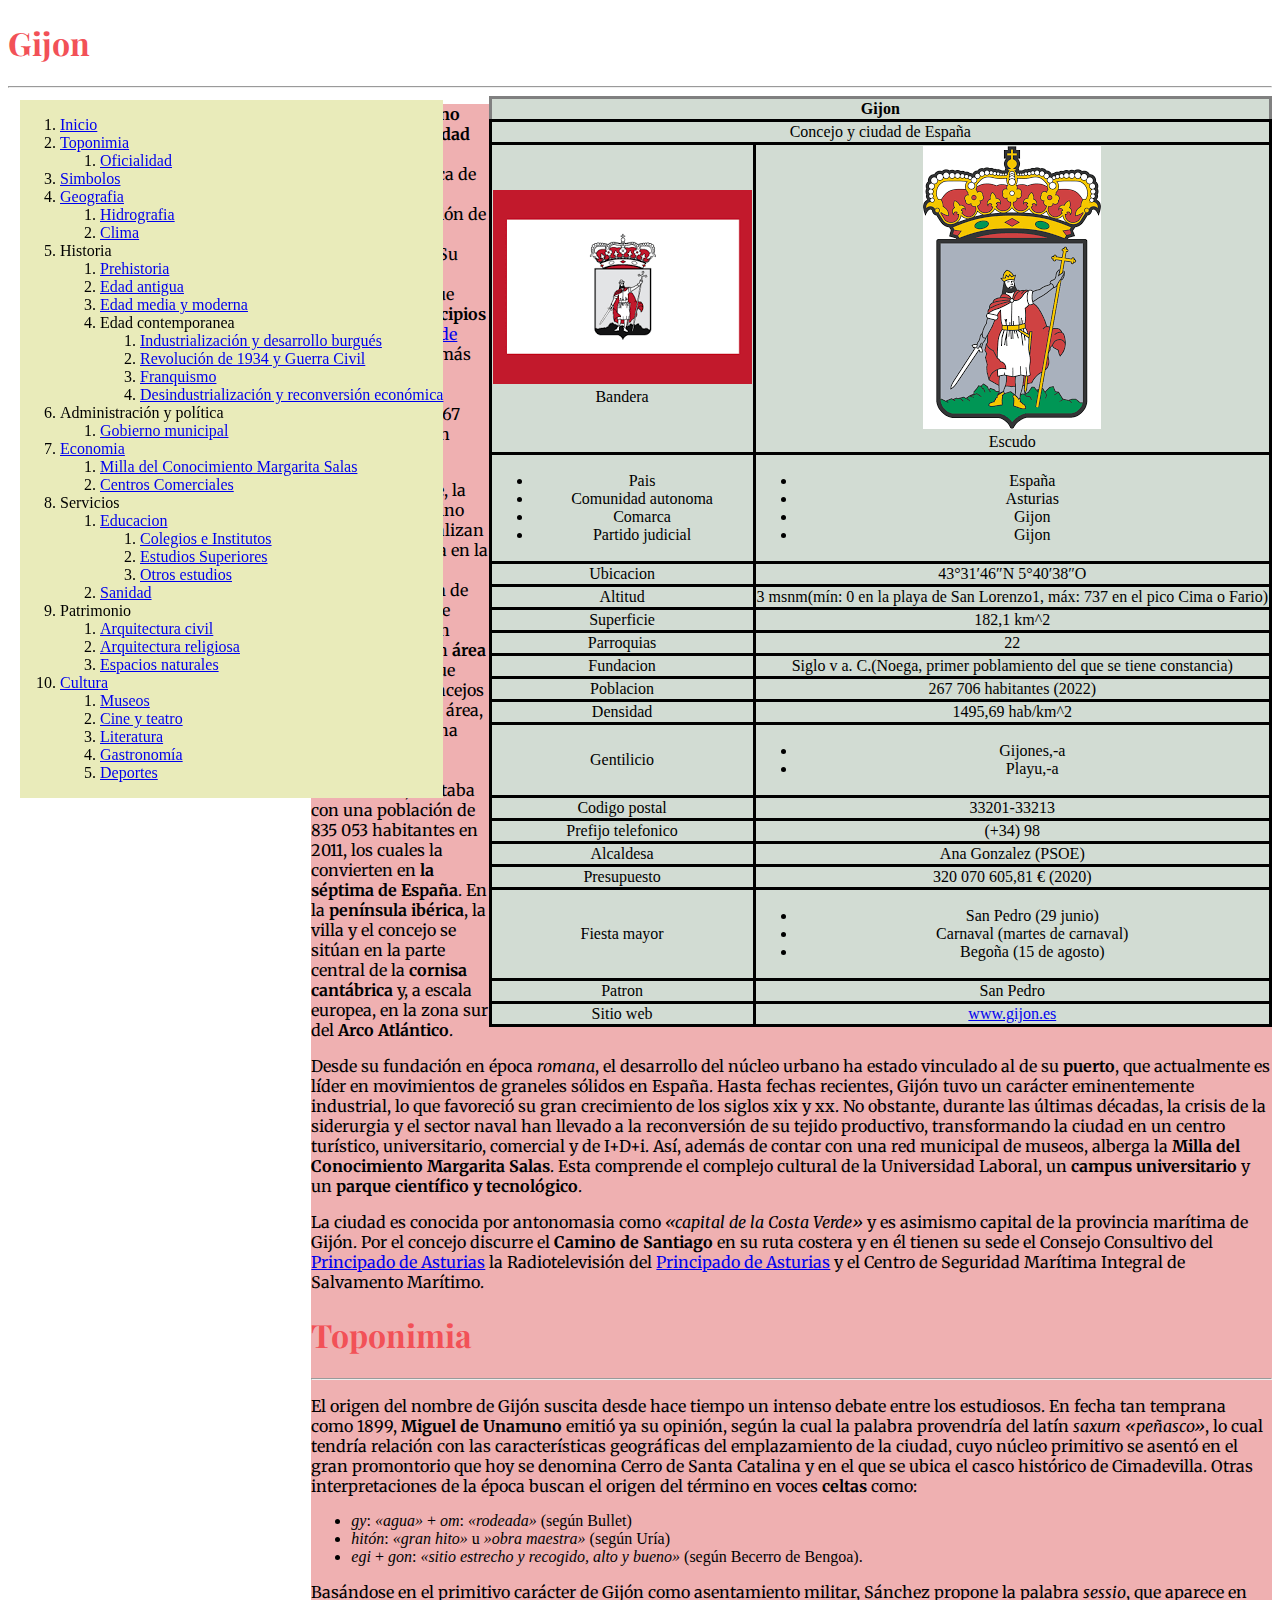
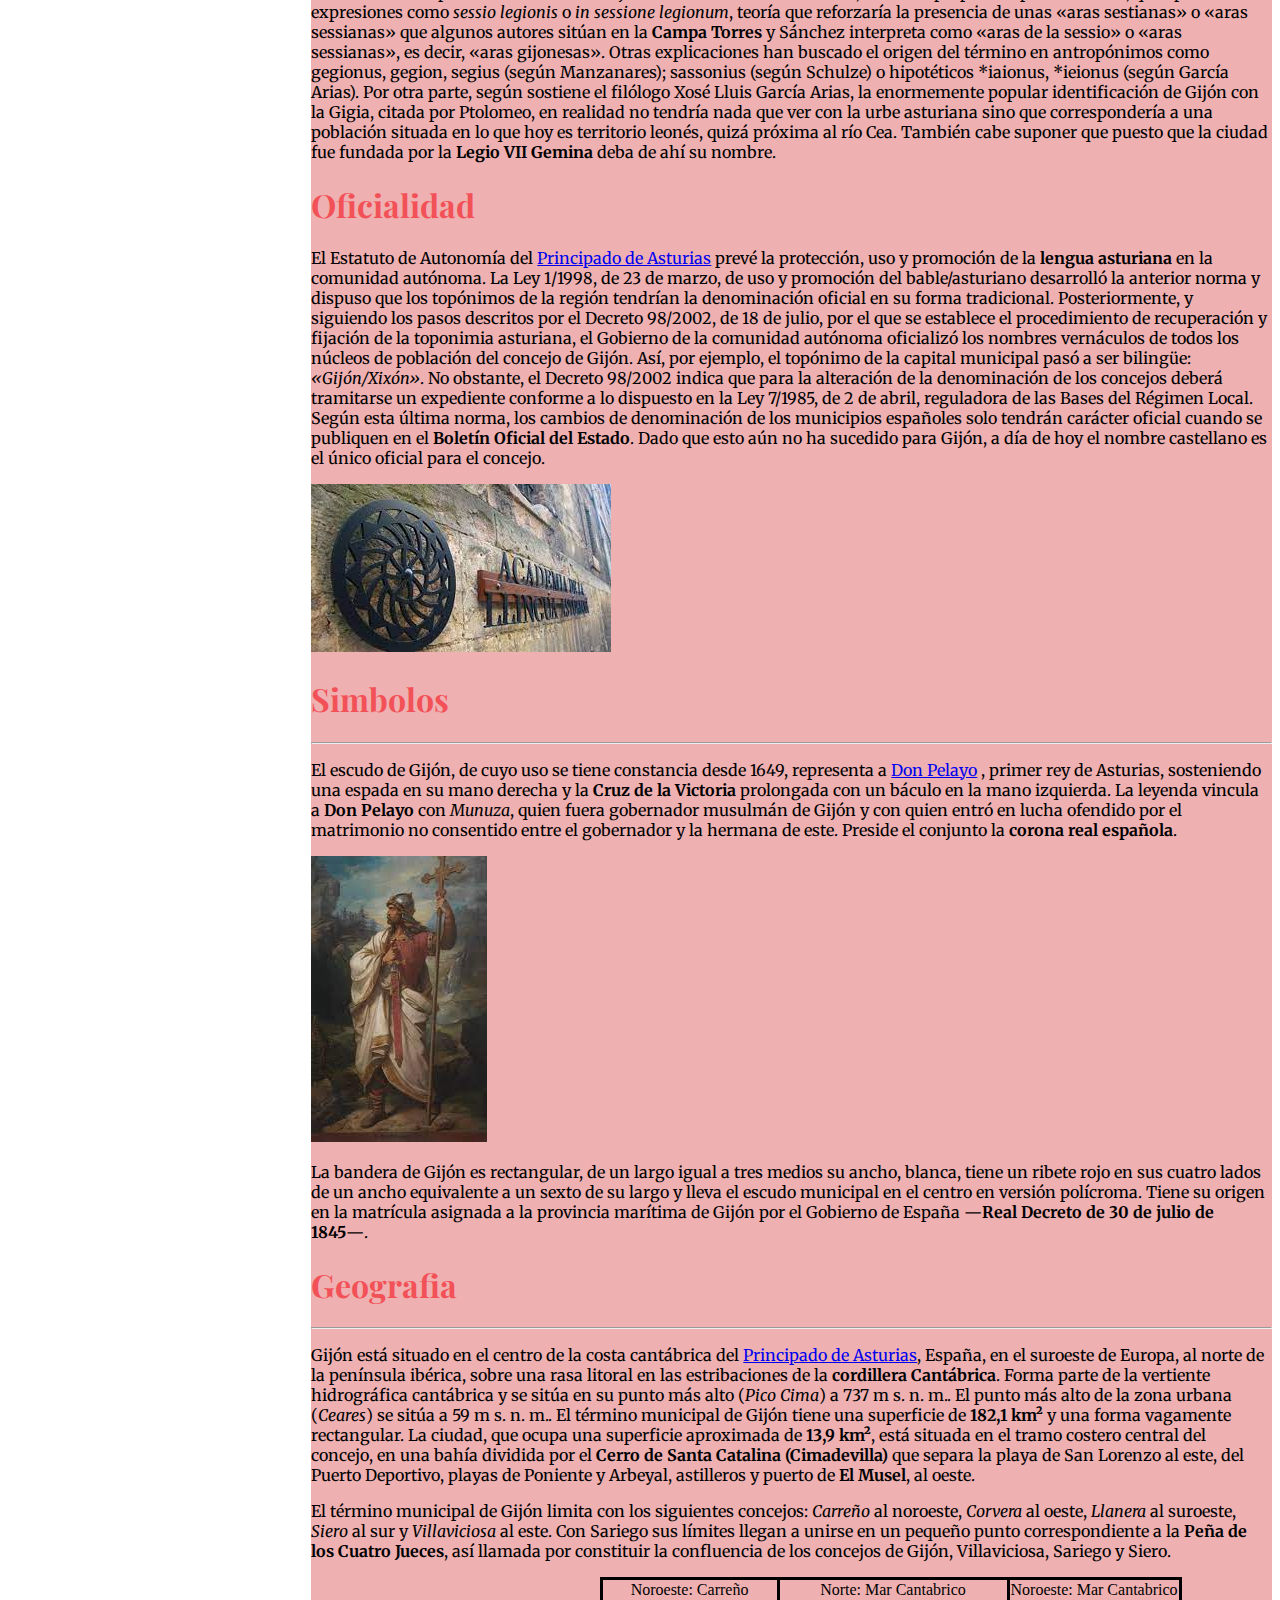
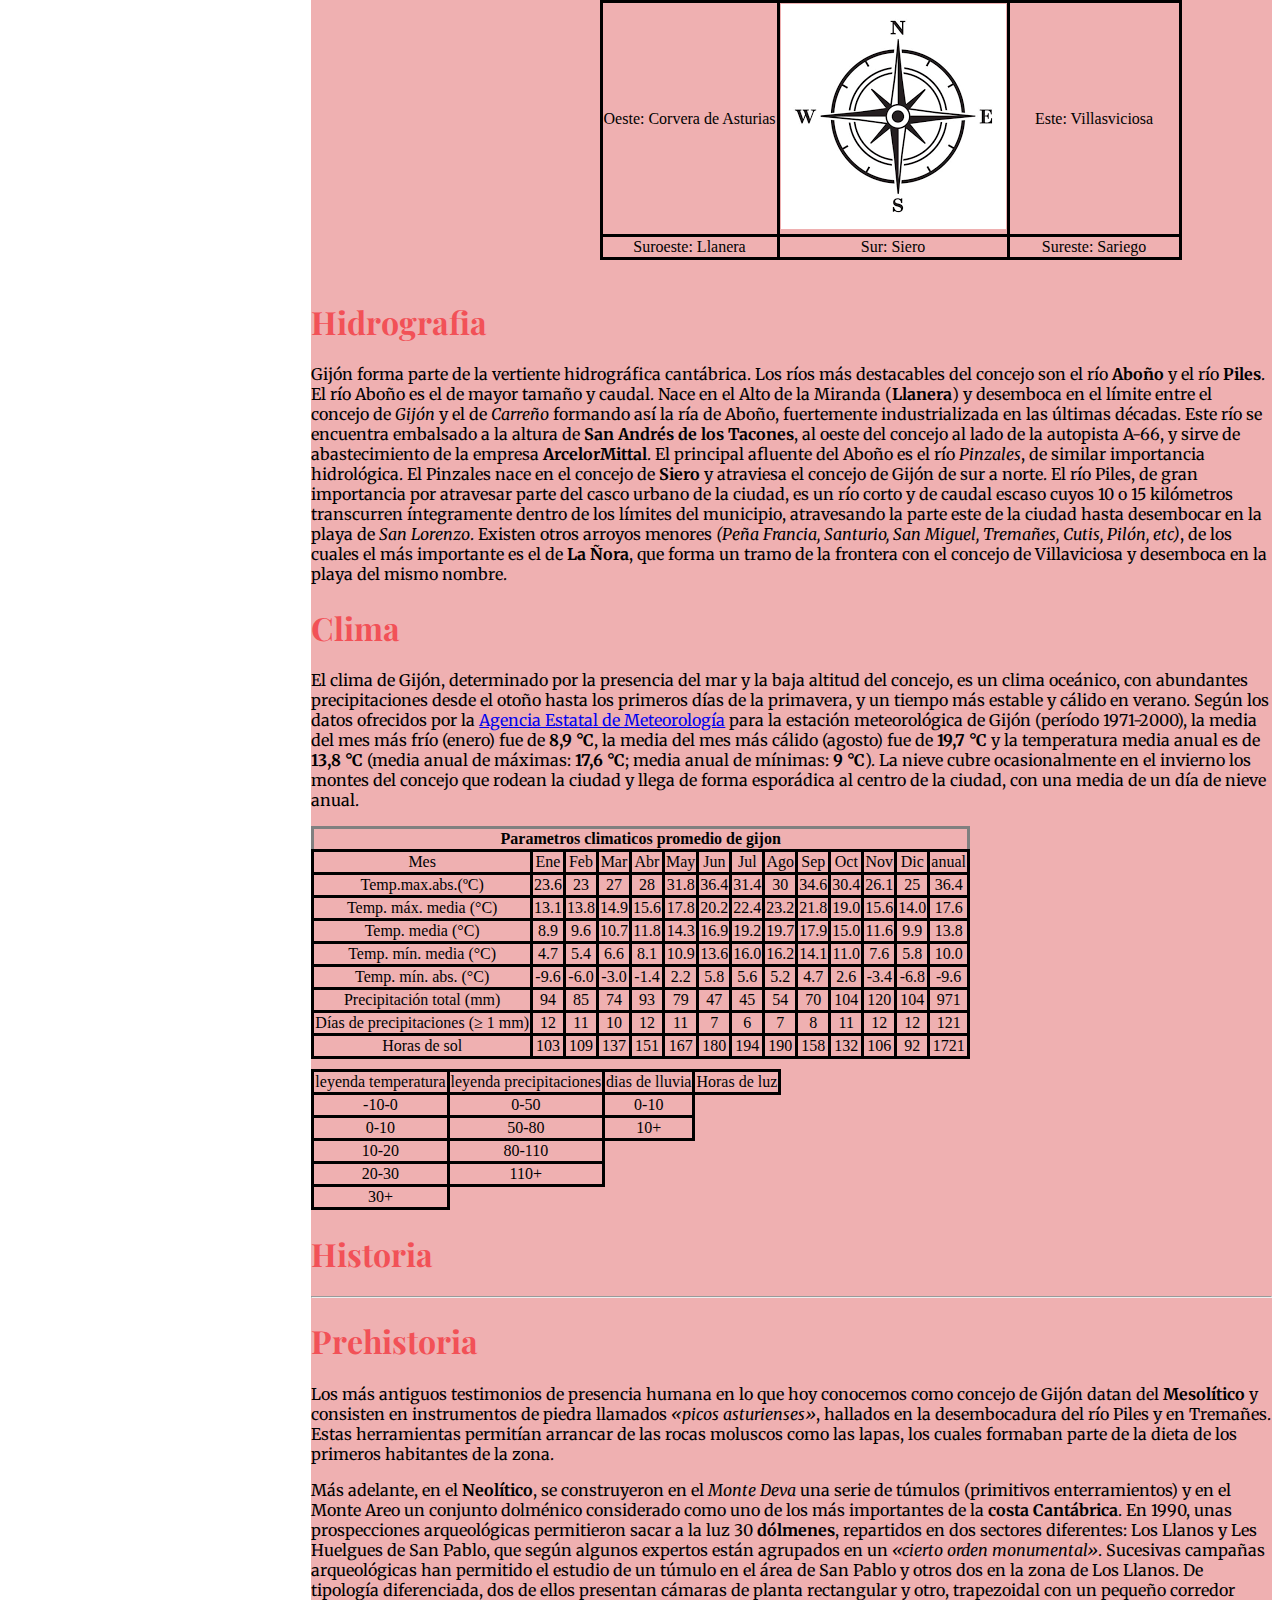
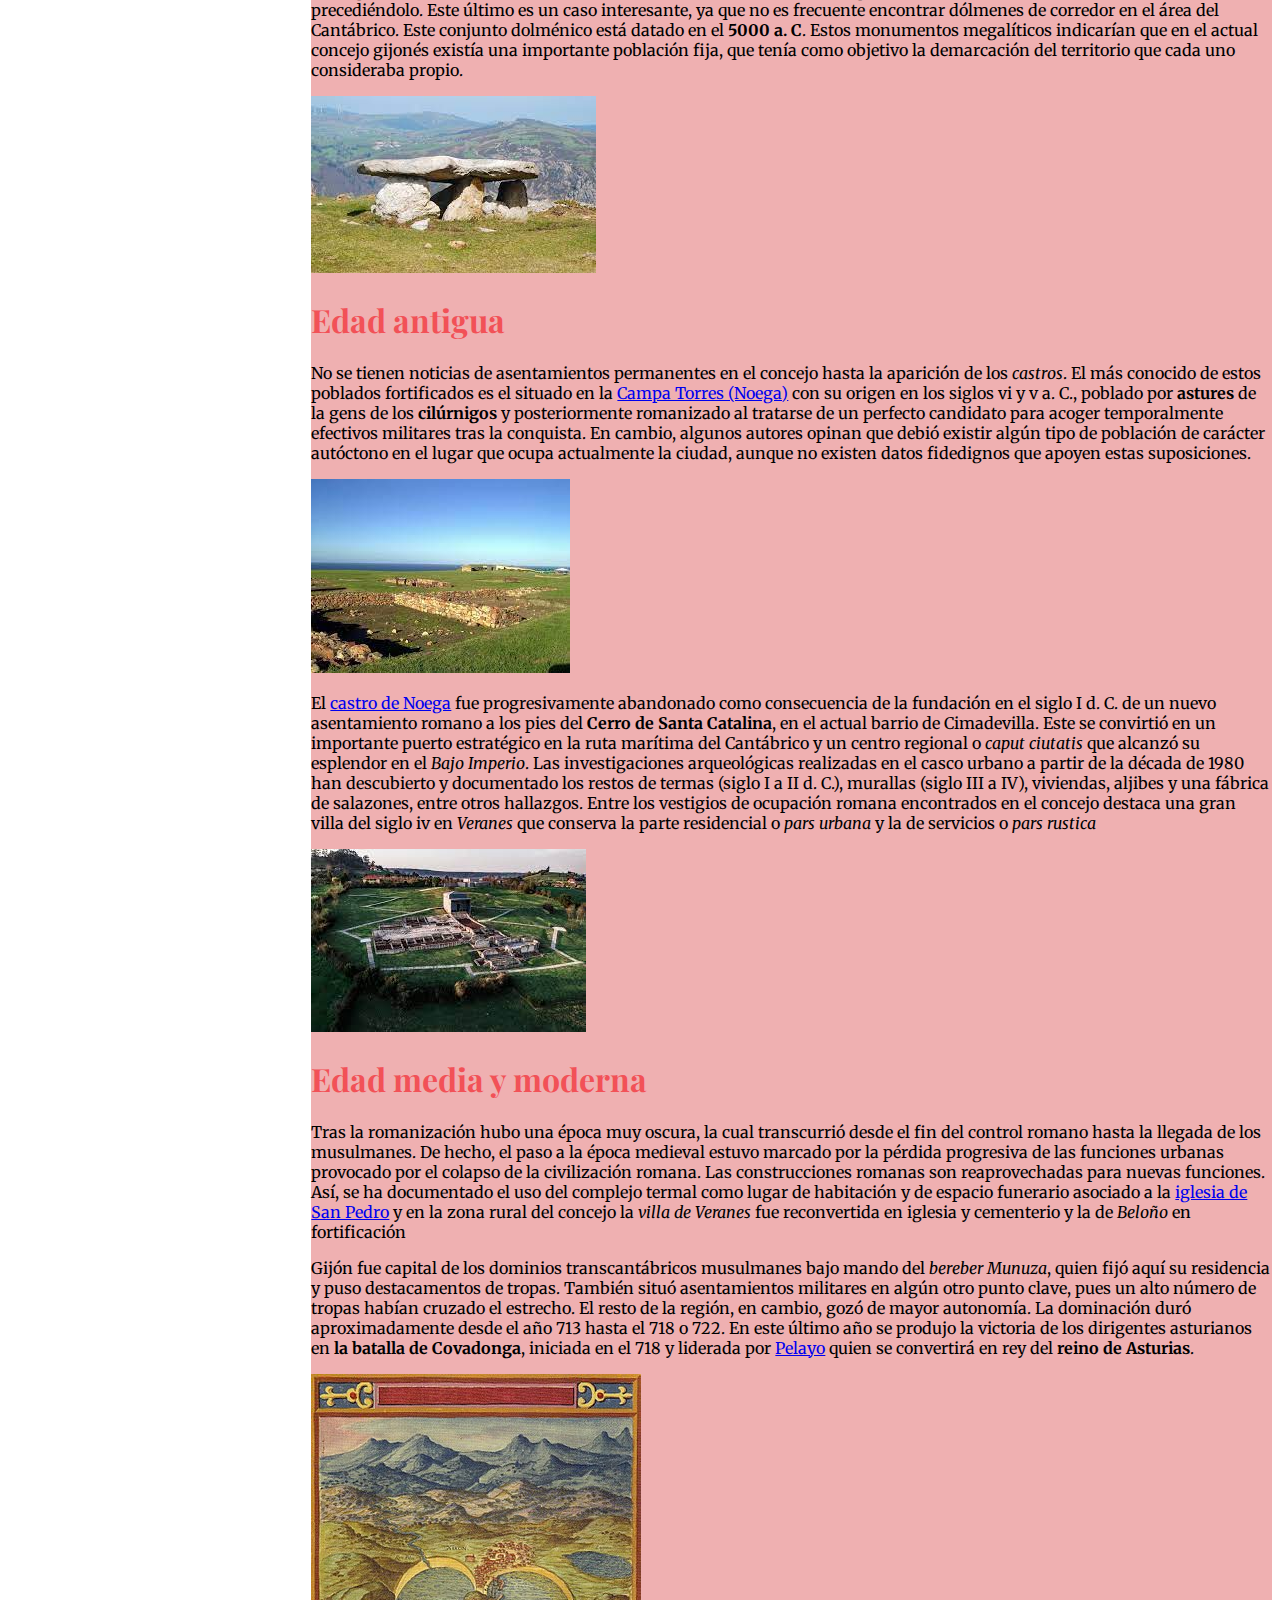
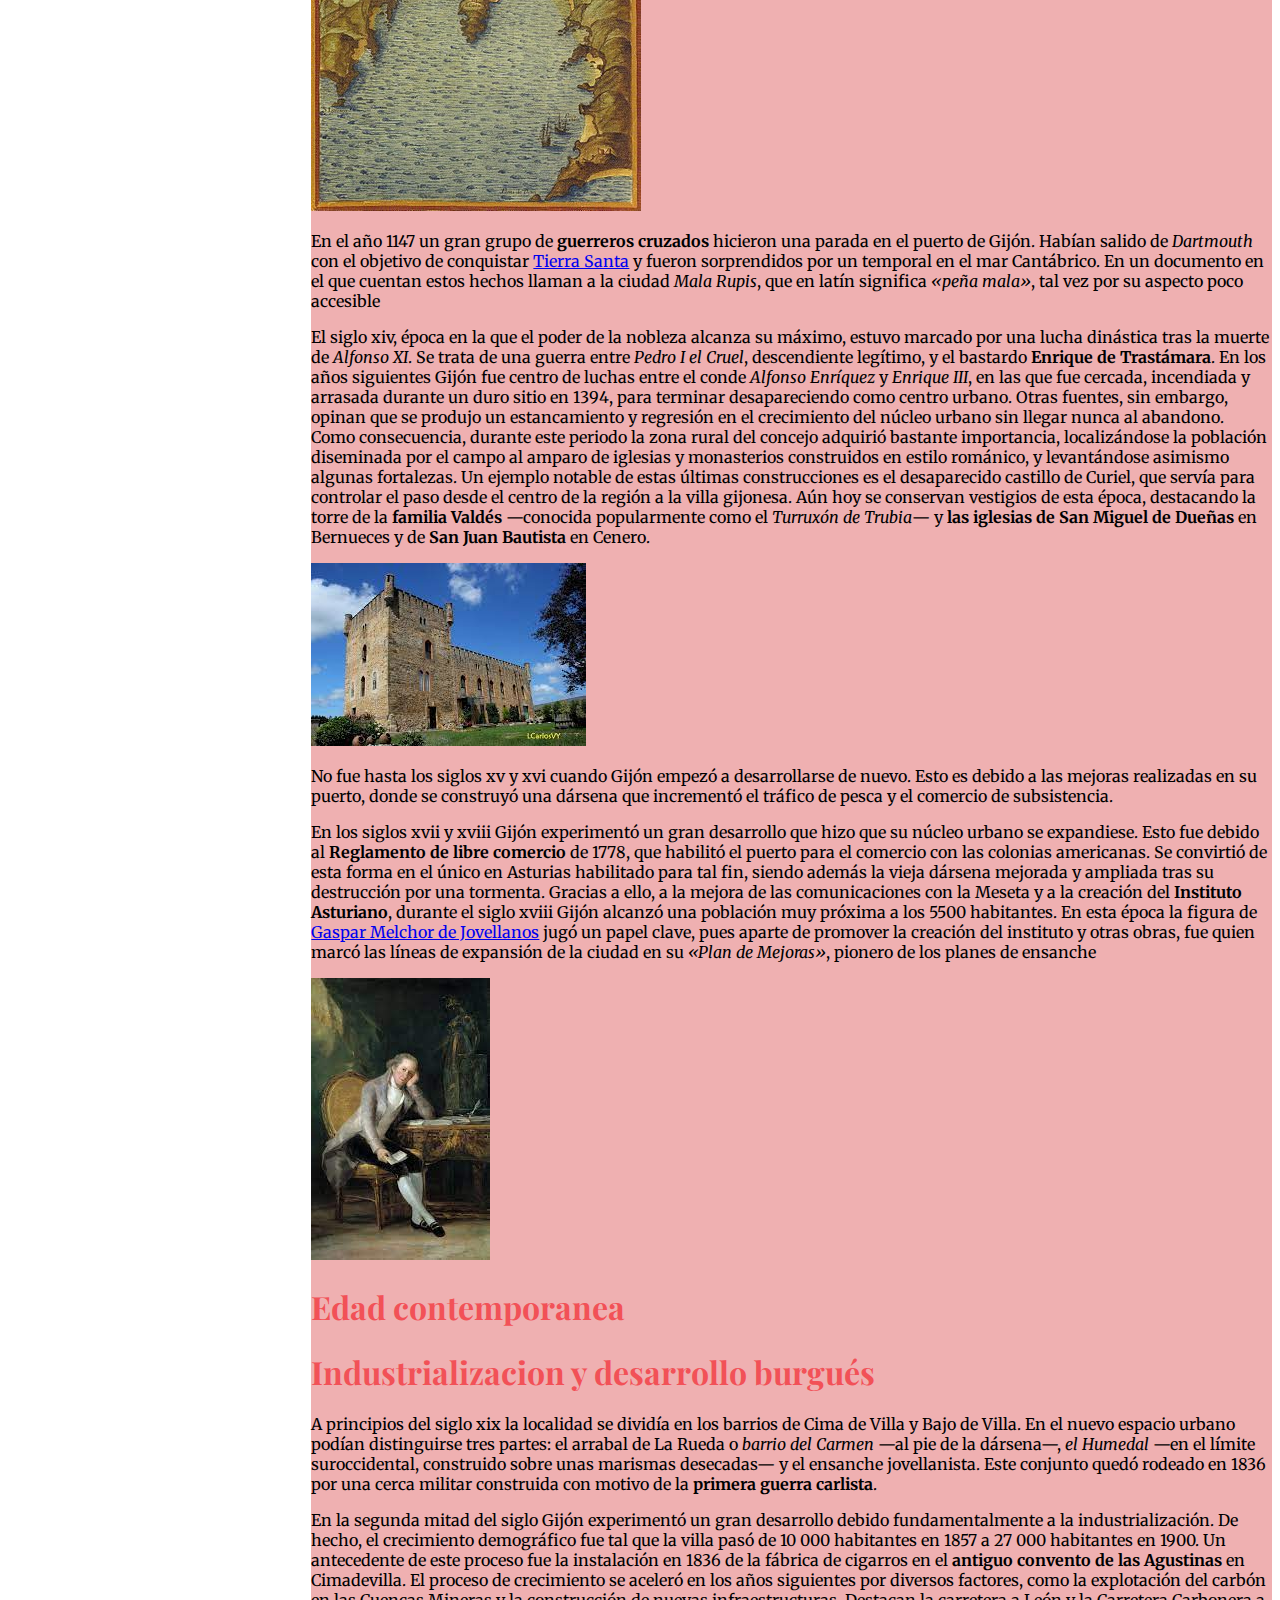
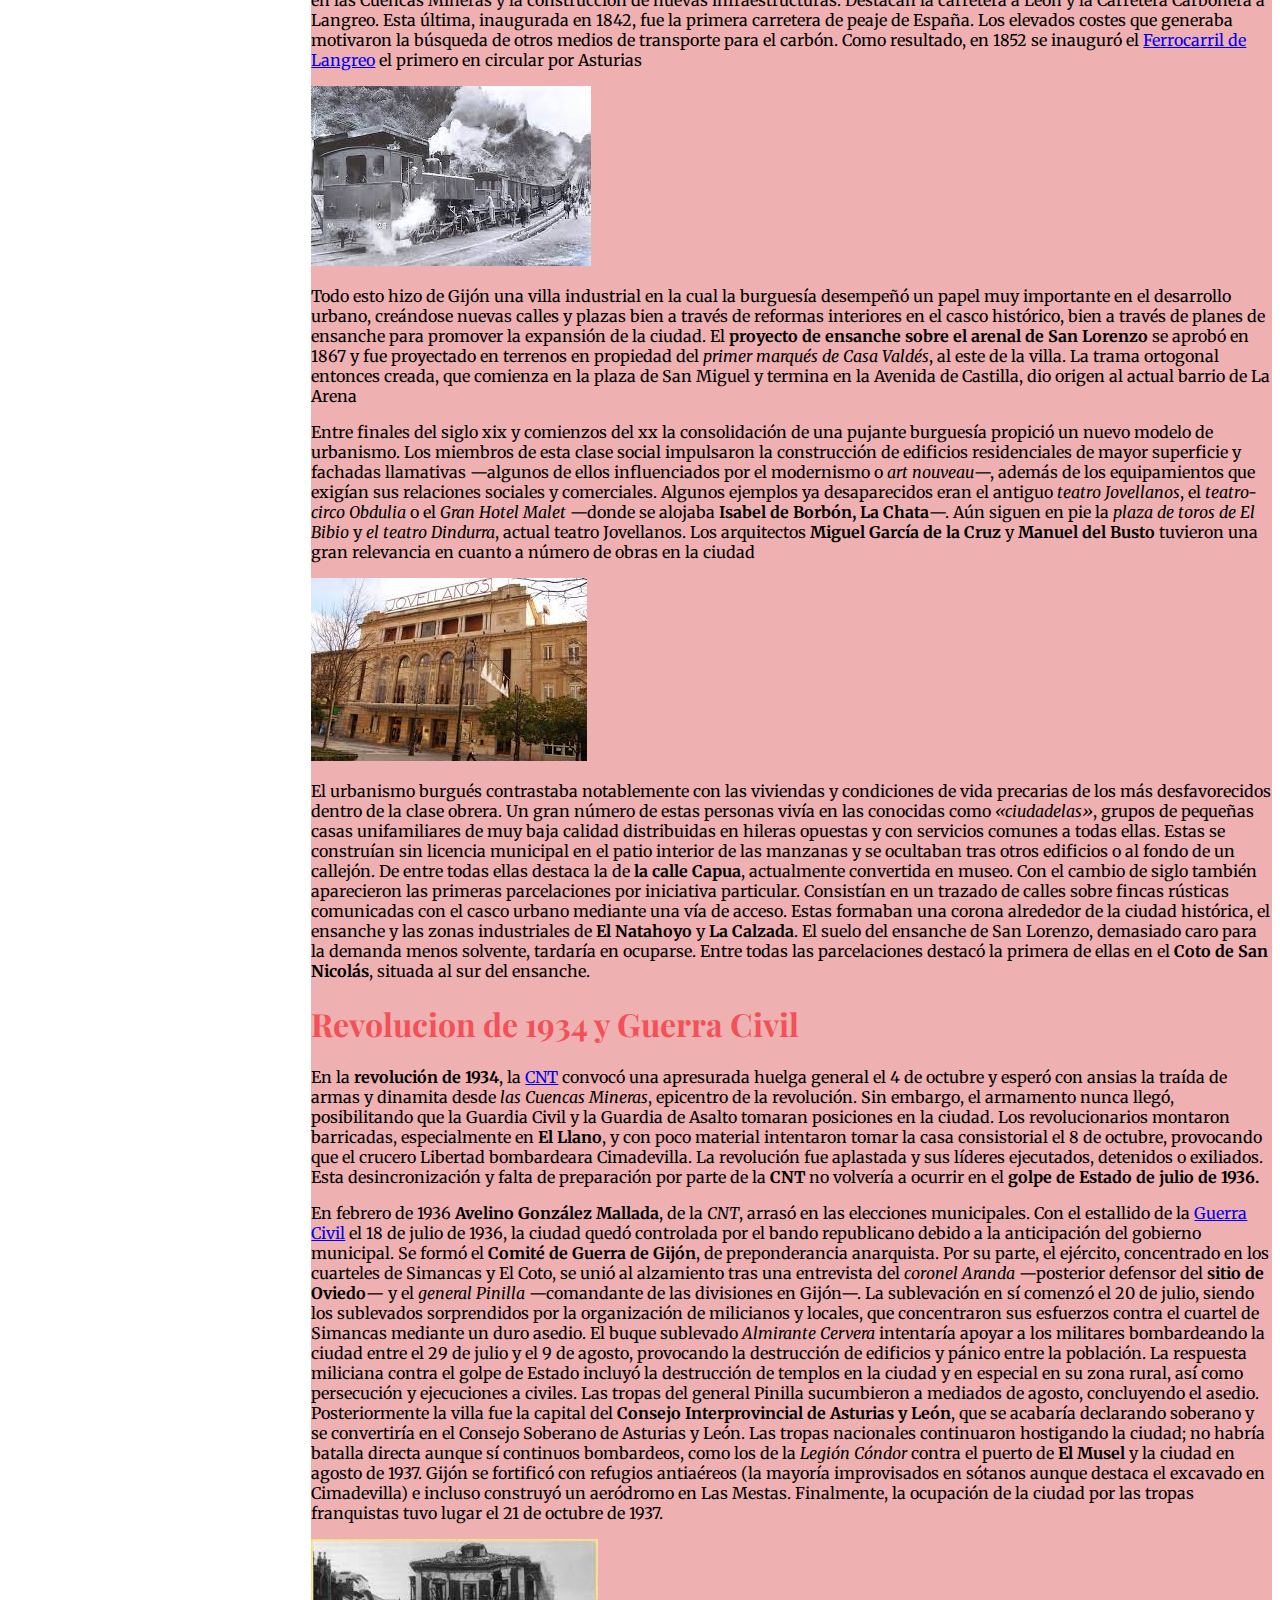
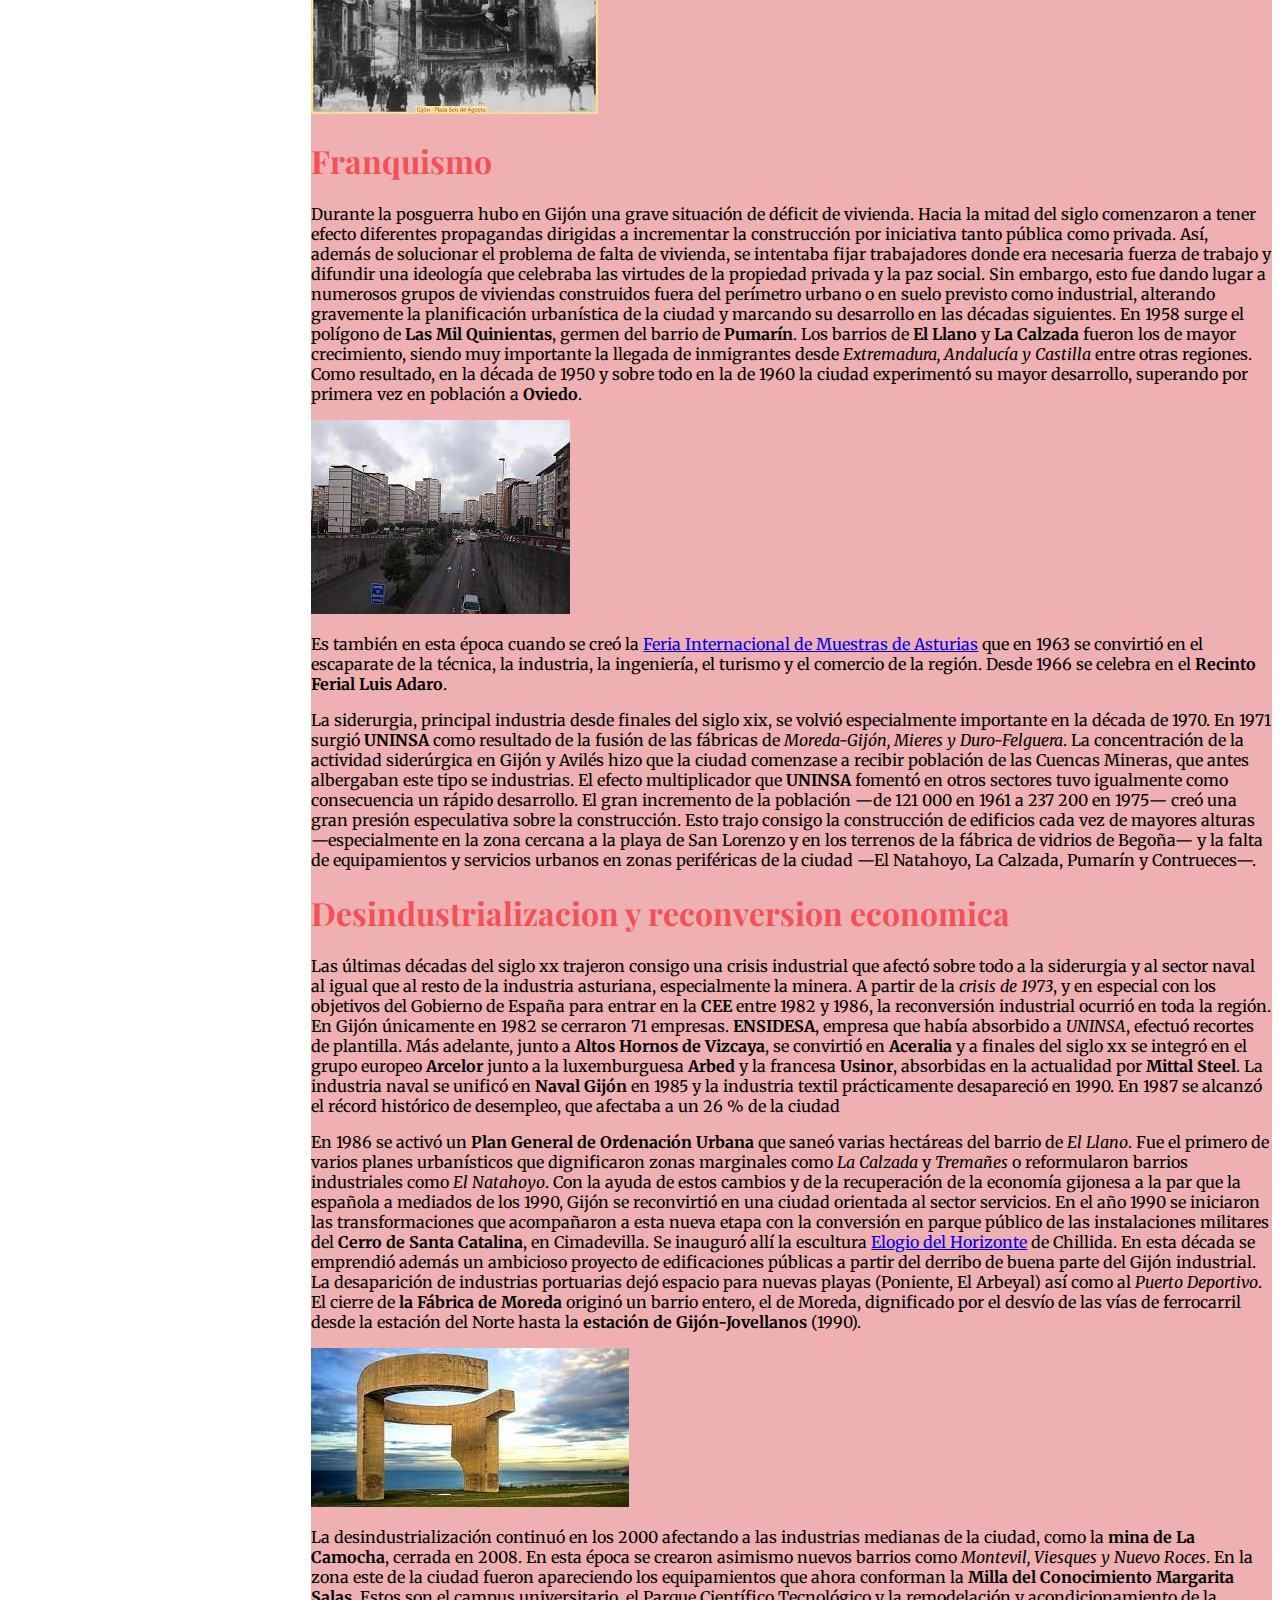
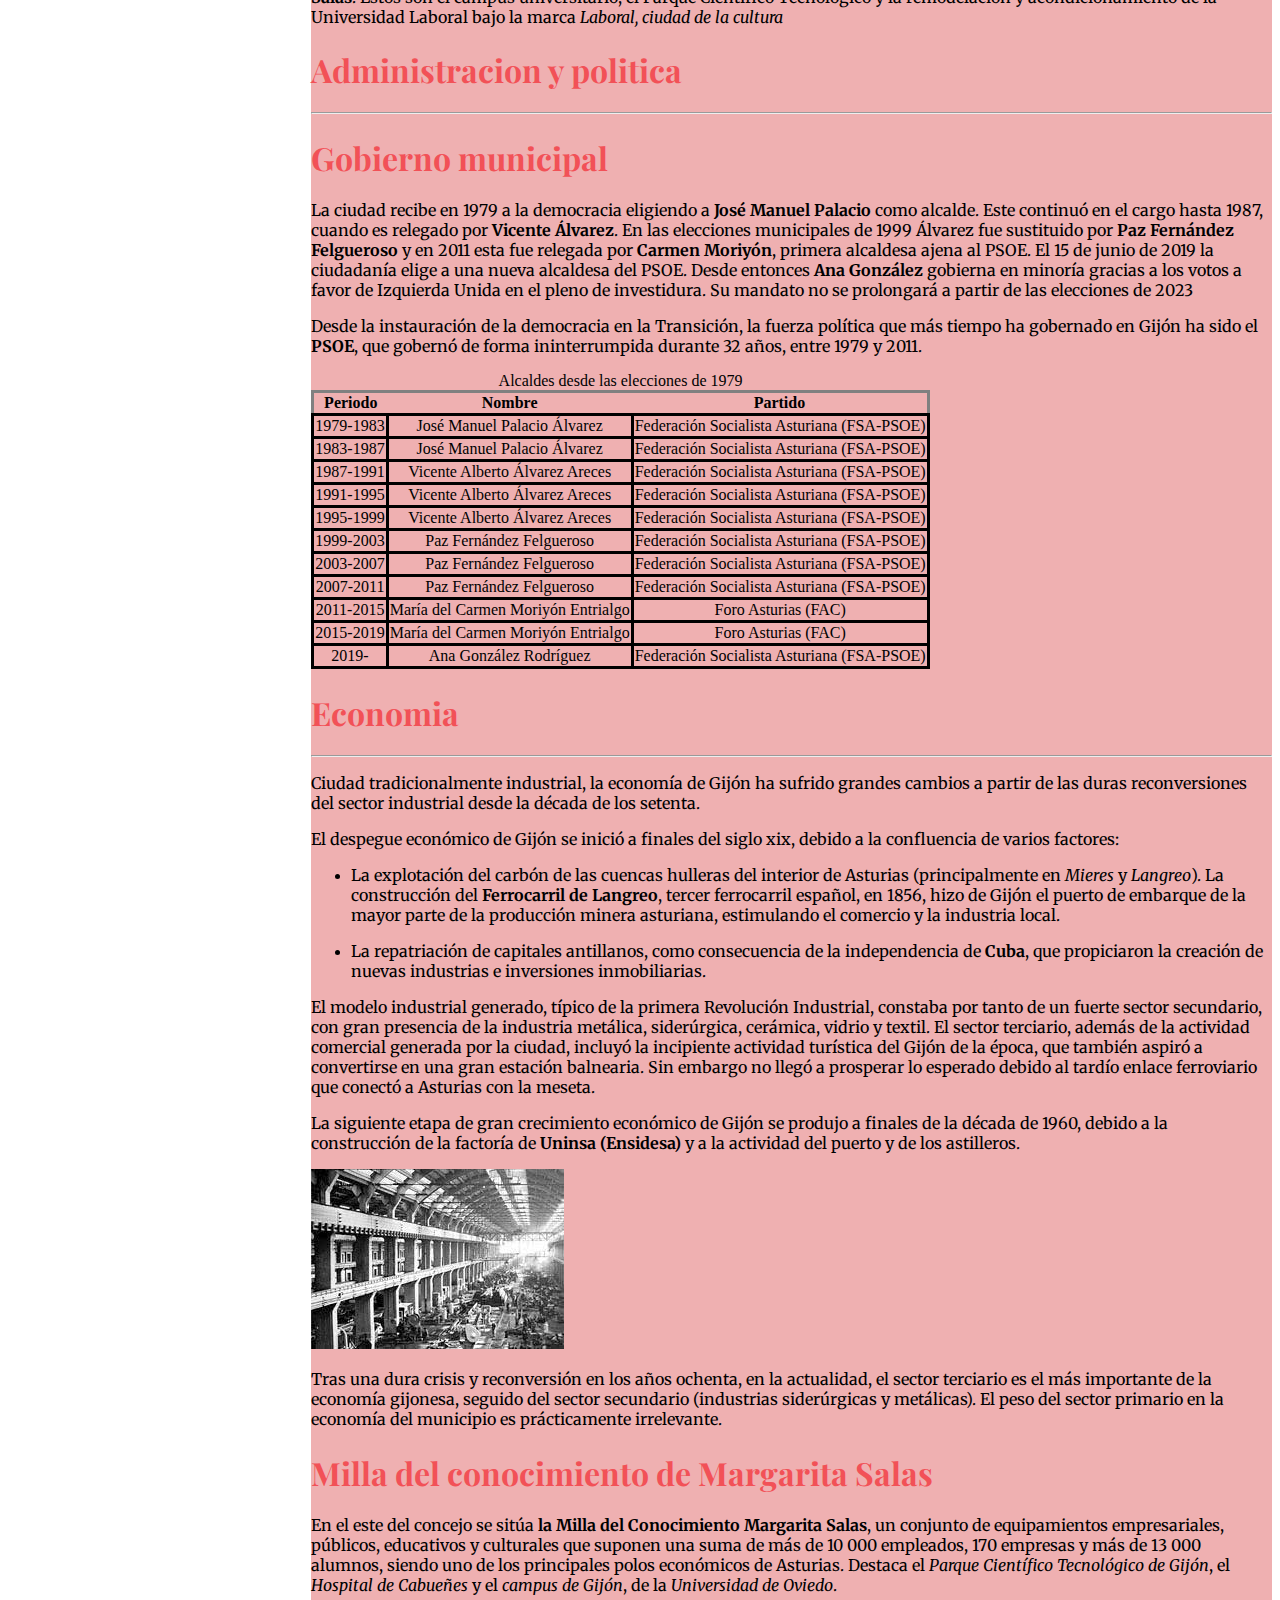
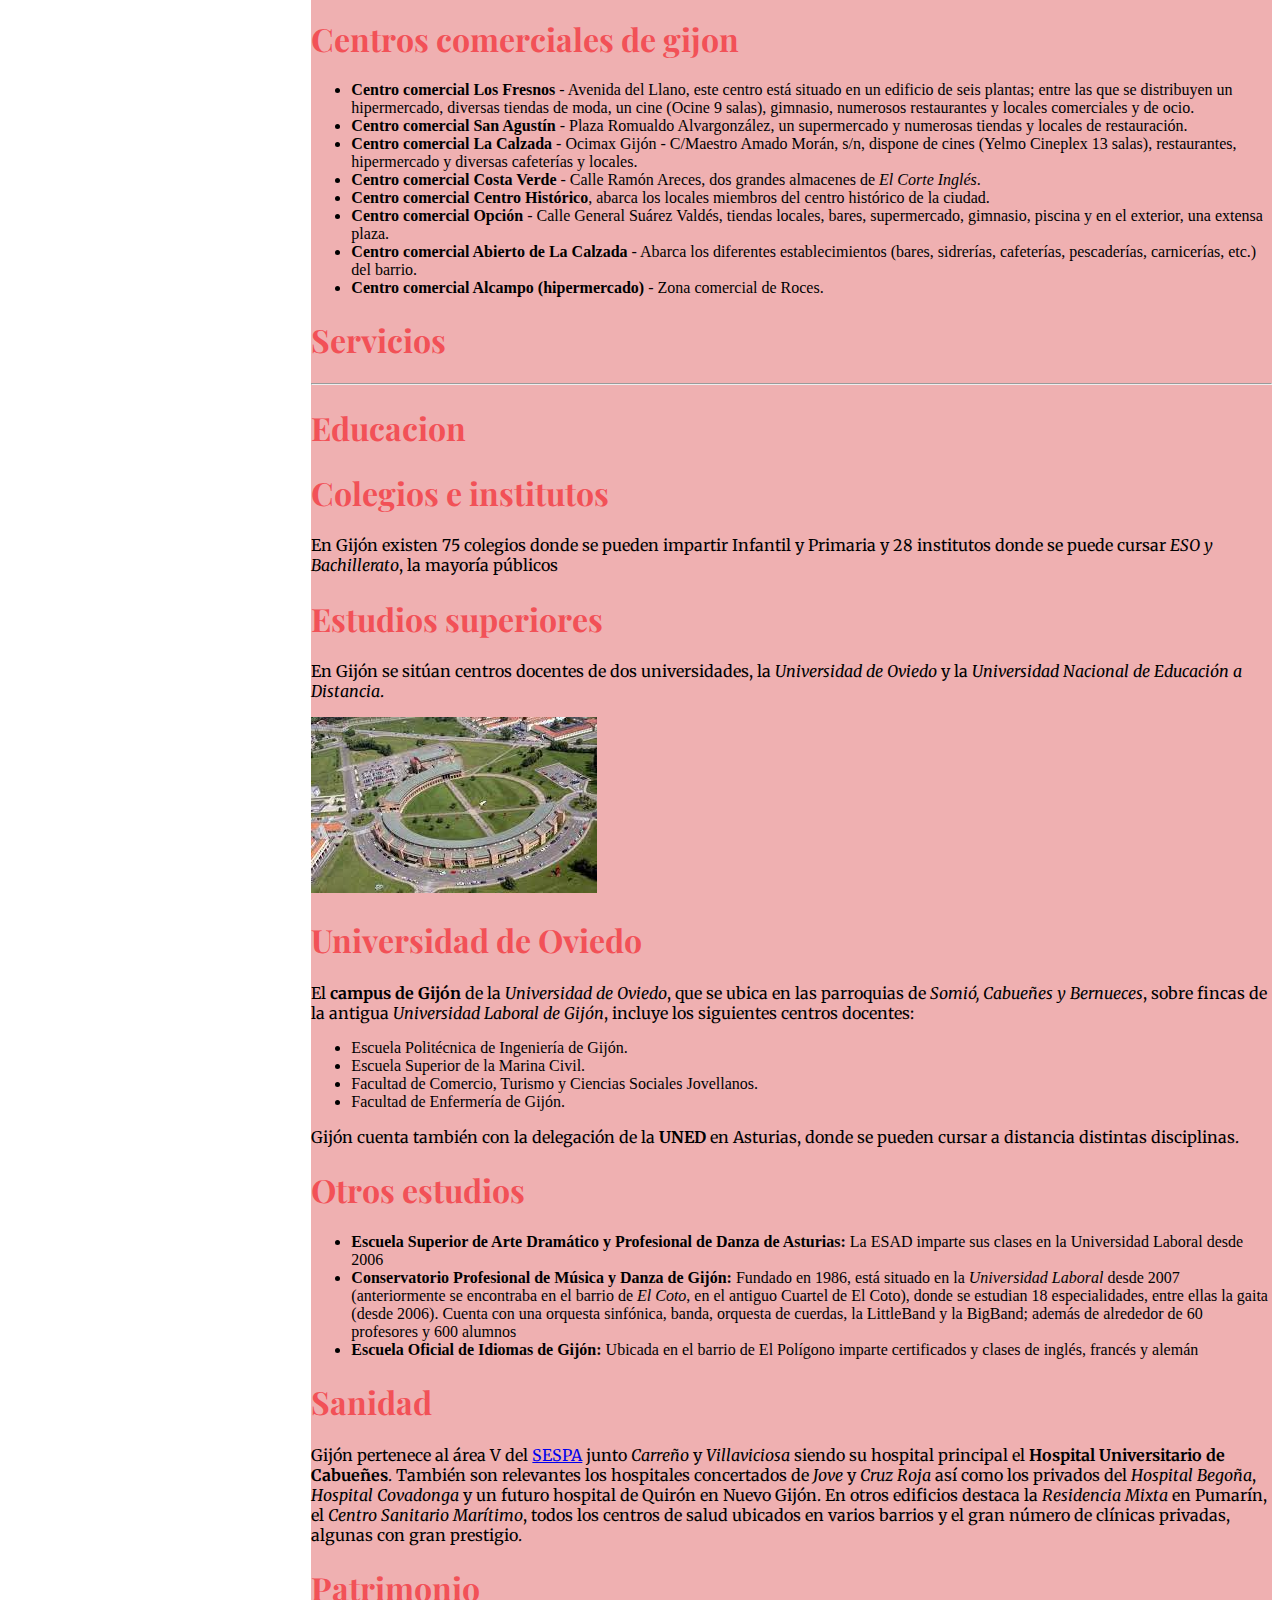
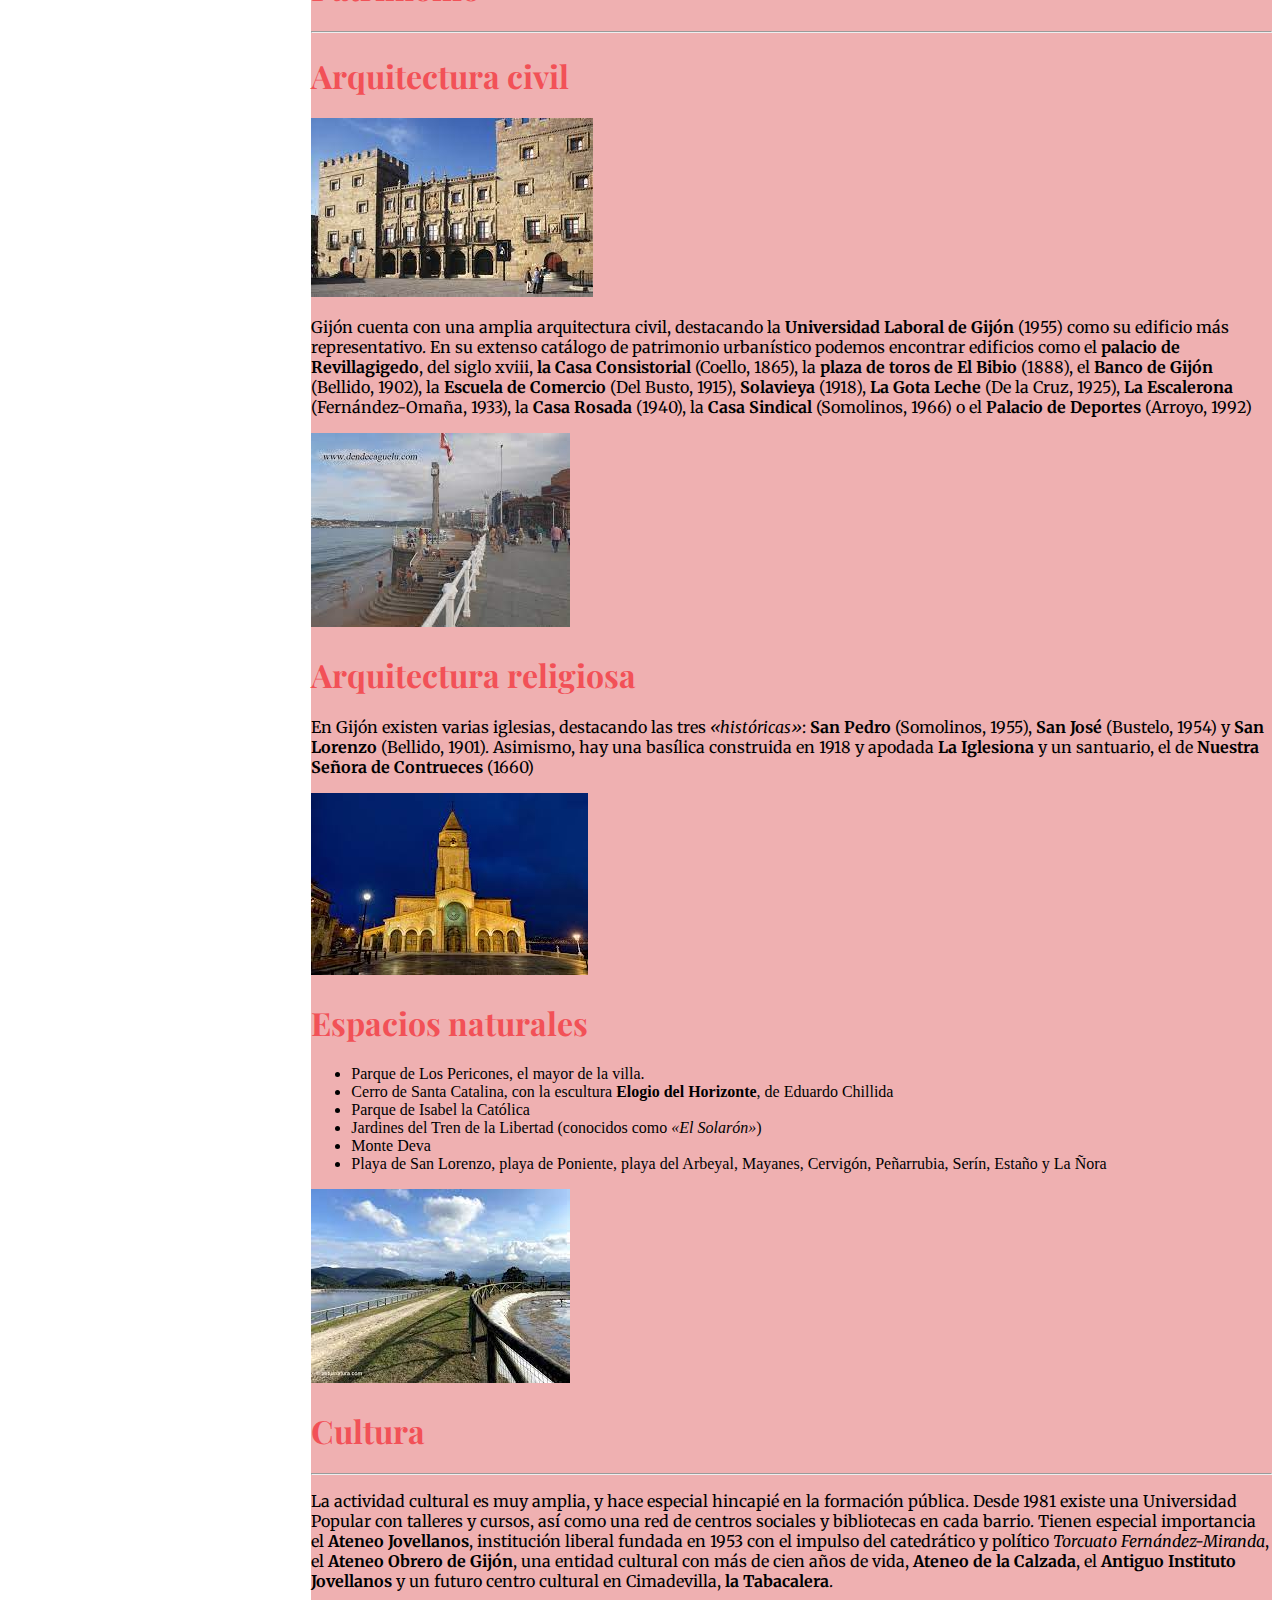
==== commit 3af8ff59: "decimo commit" ====
--- a/codigo/gijon.html
+++ b/codigo/gijon.html
@@ -1,6 +1,11 @@
 <!DOCTYPE html>
 <head>
     <title>Pagina Gijon</title>
+    <link rel="stylesheet" type="text/css" href="../estilos/colores.css">
+    <link rel="stylesheet" type="text/css" href="../estilos/posicionamientoytamaños.css">
+    <link href='https://fonts.googleapis.com/css?family=Merriweather' rel='stylesheet'>
+    <link href='https://fonts.googleapis.com/css?family=Playfair Display' rel='stylesheet'>
+    <link rel="stylesheet" type="text/css" href="../estilos/fuentes.css">
 </head>
 <body>
     <header>
@@ -89,7 +94,7 @@
     </nav>
 
     <aside>
-        <table>
+        <table id="datos">
             <tr>
                 <th colspan="2">Gijon</th>
             </tr>
@@ -97,8 +102,8 @@
                 <td colspan="2"> Concejo y ciudad de España</td>
             </tr>
             <tr>
-                <td><img src="../imagenes/banderaGijon.png" alt="bandera de Gijon"><br>Bandera</td>
-                <td><img src="../imagenes/escudoGijon.png" alt="escudo de gijon"><br>Escudo</td>
+                <td><img src="../imagenes/banderaGijon.png" alt="bandera de Gijon" id="bandera"><br>Bandera</td>
+                <td><img src="../imagenes/escudoGijon.png" alt="escudo de gijon" id="escudo"><br>Escudo</td>
             </tr>
             <tr>
                 <td>
@@ -246,7 +251,7 @@
                     Según esta última norma, los cambios de denominación de los municipios españoles solo tendrán carácter oficial cuando se publiquen en el <strong>Boletín Oficial del Estado</strong>. 
                     Dado que esto aún no ha sucedido para Gijón, a día de hoy el nombre castellano es el único oficial para el concejo.
                 </p>
-                <img src="../imagenes/academia de la lengua asturiana.jfif" alt="academia de la lengua asturiana" title="Cartel de la Academia de la Llingua Asturiana">
+                <img src="../imagenes/academia de la lengua asturiana.jfif" alt="academia de la lengua asturiana" title="Cartel de la Academia de la Llingua Asturiana" id="academia">
             </section>
         </section>
         <section id="simbolos">
@@ -257,7 +262,7 @@
                 La leyenda vincula a <strong>Don Pelayo</strong> con <em>Munuza</em>, quien fuera gobernador musulmán de Gijón y con quien entró en lucha ofendido por el matrimonio no consentido entre el gobernador y la hermana de este.
                 Preside el conjunto la <strong>corona real española</strong>.
             </p>
-            <img src="../imagenes/rey pelayo.jfif" alt="Cuadro del rey Pelayo representado por una espada y la cruz de la victoria prolongada con un baculo" title="Cuadro del rey pelayo">
+            <img src="../imagenes/rey pelayo.jfif" alt="Cuadro del rey Pelayo representado por una espada y la cruz de la victoria prolongada con un baculo" title="Cuadro del rey pelayo" id="pelayo">
             <p>
                 La bandera de Gijón es rectangular, de un largo igual a tres medios su ancho, blanca, tiene un ribete rojo en sus cuatro lados de un ancho equivalente a un sexto de su largo y lleva el escudo municipal en el centro en versión polícroma. 
                 Tiene su origen en la matrícula asignada a la provincia marítima de Gijón por el Gobierno de España ―<strong>Real Decreto de 30 de julio de 1845</strong>―. 
@@ -277,7 +282,7 @@
                 El término municipal de Gijón limita con los siguientes concejos: <em>Carreño</em> al noroeste, <em>Corvera</em> al oeste, <em>Llanera</em> al suroeste, <em>Siero</em> al sur y <em>Villaviciosa</em> al este. 
                 Con Sariego sus límites llegan a unirse en un pequeño punto correspondiente a la <strong>Peña de los Cuatro Jueces</strong>, así llamada por constituir la confluencia de los concejos de Gijón, Villaviciosa, Sariego y Siero. 
             </p>
-            <table class="orientacion_geografica">
+            <table class="orientacion_geografica" id="tablaorientacion">
                 <tr>
                     <td>Noroeste: Carreño</td>
                     <td>Norte: Mar Cantabrico</td>
@@ -285,7 +290,7 @@
                 </tr>
                 <tr>
                     <td>Oeste: Corvera de Asturias</td>
-                    <td><img src="../imagenes/brujula.png" alt="imagen de una brujula"></td>
+                    <td><img src="../imagenes/brujula.png" alt="imagen de una brujula" id="brujula"></td>
                     <td>Este: Villasviciosa</td>
                 </tr>
                 <tr>
@@ -314,7 +319,7 @@
                     Según los datos ofrecidos por la <a href="https://es.wikipedia.org/wiki/Agencia_Estatal_de_Meteorología">Agencia Estatal de Meteorología</a> para la estación meteorológica de Gijón (período 1971-2000), la media del mes más frío (enero) fue de <strong>8,9 °C</strong>, la media del mes más cálido (agosto) fue de <strong>19,7 °C</strong> y la temperatura media anual es de <strong>13,8 °C</strong> (media anual de máximas: <strong>17,6 °C</strong>; media anual de mínimas: <strong>9 °C</strong>). 
                     La nieve cubre ocasionalmente en el invierno los montes del concejo que rodean la ciudad y llega de forma esporádica al centro de la ciudad, con una media de un día de nieve anual.
                 </p>
-                <table>
+                <table id="tablaclima">
                     <tr>
                         <th colspan="14">Parametros climaticos promedio de gijon</th>
                     </tr>
@@ -463,7 +468,7 @@
                         <td class="horasluz">1721</td>
                     </tr>
                 </table>
-                <table>
+                <table id="tablaleyenda">
                     <tr>
                         <td>leyenda temperatura</td>
                         <td>leyenda precipitaciones</td>
@@ -512,7 +517,7 @@
                     Este conjunto dolménico está datado en el <strong>5000 a. C</strong>. 
                     Estos monumentos megalíticos indicarían que en el actual concejo gijonés existía una importante población fija, que tenía como objetivo la demarcación del territorio que cada uno consideraba propio.
                 </p>
-                <img src="../imagenes/dolmen.jfif" alt="foto de un dolmen" title="monumento dolmenico">
+                <img src="../imagenes/dolmen.jfif" alt="foto de un dolmen" title="monumento dolmenico" id="dolmen">
             </section>
             <section id="antigua">
                 <h1>Edad antigua</h1>
@@ -521,14 +526,14 @@
                     poblado por <strong>astures</strong> de la gens de los <strong>cilúrnigos</strong> y posteriormente romanizado al tratarse de un perfecto candidato para acoger temporalmente efectivos militares tras la conquista. 
                     En cambio, algunos autores opinan que debió existir algún tipo de población de carácter autóctono en el lugar que ocupa actualmente la ciudad, aunque no existen datos fidedignos que apoyen estas suposiciones. 
                 </p>
-                <img src="../imagenes/castro noega.jfif" alt="foto que muestra el como luce el castro de noega actualmente" title="como luce actualmente el castro de noega">
+                <img src="../imagenes/castro noega.jfif" alt="foto que muestra el como luce el castro de noega actualmente" title="como luce actualmente el castro de noega" id="castro">
                 <p>
                     El <a href="castro_de_noega.html">castro de Noega</a> fue progresivamente abandonado como consecuencia de la fundación en el siglo I d. C. de un nuevo asentamiento romano a los pies del <strong>Cerro de Santa Catalina</strong>, en el actual barrio de Cimadevilla. 
                     Este se convirtió en un importante puerto estratégico en la ruta marítima del Cantábrico y un centro regional o <i>caput ciutatis</i> que alcanzó su esplendor en el <em>Bajo Imperio</em>. 
                     Las investigaciones arqueológicas realizadas en el casco urbano a partir de la década de 1980 han descubierto y documentado los restos de termas (siglo I a II d. C.), murallas (siglo III a IV), viviendas, aljibes y una fábrica de salazones, entre otros hallazgos. 
                     Entre los vestigios de ocupación romana encontrados en el concejo destaca una gran villa del siglo iv en <em>Veranes</em> que conserva la parte residencial o <i>pars urbana</i> y la de servicios o <i>pars rustica</i>
                 </p>
-                <img src="../imagenes/veranes.jfif" alt="museo de veranes" title="villa romana de veranes">
+                <img src="../imagenes/veranes.jfif" alt="museo de veranes" title="villa romana de veranes" id="veranes">
             </section>
             <section id="moderna">
                 <h1>Edad media y moderna</h1>
@@ -545,7 +550,7 @@
                     La dominación duró aproximadamente desde el año 713 hasta el 718 o 722. 
                     En este último año se produjo la victoria de los dirigentes asturianos en <strong>la batalla de Covadonga</strong>, iniciada en el 718 y liderada por <a href="https://es.wikipedia.org/wiki/Don_Pelayo">Pelayo</a> quien se convertirá en rey del <strong>reino de Asturias</strong>. 
                 </p>
-                <img src="../imagenes/gijonmedieval.jpg" alt="primera representacion de gijon" title="'Vista del puerto de Gijon' de Pedro Teixeira, 1634">
+                <img src="../imagenes/gijonmedieval.jpg" alt="primera representacion de gijon" title="'Vista del puerto de Gijon' de Pedro Teixeira, 1634" id="representacion">
                 <p>
                     En el año 1147 un gran grupo de <strong>guerreros cruzados</strong> hicieron una parada en el puerto de Gijón. 
                     Habían salido de <em>Dartmouth</em> con el objetivo de conquistar <a href="https://es.wikipedia.org/wiki/Tierra_Santa">Tierra Santa</a> y fueron sorprendidos por un temporal en el mar Cantábrico. 
@@ -560,7 +565,7 @@
                     Un ejemplo notable de estas últimas construcciones es el desaparecido castillo de Curiel, que servía para controlar el paso desde el centro de la región a la villa gijonesa. 
                     Aún hoy se conservan vestigios de esta época, destacando la torre de la <strong>familia Valdés</strong> —conocida popularmente como el <i>Turruxón de Trubia</i>— y <strong>las iglesias de San Miguel de Dueñas</strong> en Bernueces y de <strong>San Juan Bautista</strong> en Cenero.
                 </p>
-                <img src="../imagenes/torrevaldes.jfif" alt="torre de los valdes" title="torre de los valdes">
+                <img src="../imagenes/torrevaldes.jfif" alt="torre de los valdes" title="torre de los valdes" id="valdes">
                 <p>
                     No fue hasta los siglos xv y xvi cuando Gijón empezó a desarrollarse de nuevo. 
                     Esto es debido a las mejoras realizadas en su puerto, donde se construyó una dársena que incrementó el tráfico de pesca y el comercio de subsistencia.
@@ -572,7 +577,7 @@
                     Gracias a ello, a la mejora de las comunicaciones con la Meseta y a la creación del <strong>Instituto Asturiano</strong>, durante el siglo xviii Gijón alcanzó una población muy próxima a los 5500 habitantes. 
                     En esta época la figura de <a href="https://es.wikipedia.org/wiki/Gaspar_Melchor_de_Jovellanos">Gaspar Melchor de Jovellanos</a> jugó un papel clave, pues aparte de promover la creación del instituto y otras obras, fue quien marcó las líneas de expansión de la ciudad en su <em>«Plan de Mejoras»</em>, pionero de los planes de ensanche 
                 </p>
-                <img src="../imagenes/jovellanos.jfif" alt="cuadro de jovellanos" title="retrato de jovellanos hecho por goya">
+                <img src="../imagenes/jovellanos.jfif" alt="cuadro de jovellanos" title="retrato de jovellanos hecho por goya" id="jovellanos">
             </section>
             <section>
                 <h1>Edad contemporanea</h1>
@@ -593,7 +598,7 @@
                         Los elevados costes que generaba motivaron la búsqueda de otros medios de transporte para el carbón. 
                         Como resultado, en 1852 se inauguró el <a href="https://es.wikipedia.org/wiki/Ferrocarril_de_Langreo">Ferrocarril de Langreo</a> el primero en circular por Asturias 
                     </p>
-                    <img src="../imagenes/ferrocarrillangreo.jfif" alt="ferrocarril llendo por la via de langreo" title="la via de langreo">
+                    <img src="../imagenes/ferrocarrillangreo.jfif" alt="ferrocarril llendo por la via de langreo" title="la via de langreo" id="ferrolangreo">
                     <p>
                         Todo esto hizo de Gijón una villa industrial en la cual la burguesía desempeñó un papel muy importante en el desarrollo urbano, creándose nuevas calles y plazas bien a través de reformas interiores en el casco histórico, bien a través de planes de ensanche para promover la expansión de la ciudad. 
                         El <strong>proyecto de ensanche sobre el arenal de San Lorenzo</strong> se aprobó en 1867 y fue proyectado en terrenos en propiedad del <em>primer marqués de Casa Valdés</em>, al este de la villa. 
@@ -605,7 +610,7 @@
                         Aún siguen en pie la <em>plaza de toros de El Bibio</em> y <em>el teatro Dindurra</em>, actual teatro Jovellanos. 
                         Los arquitectos <strong>Miguel García de la Cruz</strong> y <strong>Manuel del Busto</strong> tuvieron una gran relevancia en cuanto a número de obras en la ciudad 
                     </p>
-                    <img src="../imagenes/teatrojovellanos.jfif" alt="imagenes del actual teatro jovellanos" title="actual teatro jovellanos">
+                    <img src="../imagenes/teatrojovellanos.jfif" alt="imagenes del actual teatro jovellanos" title="actual teatro jovellanos" id="teatro">
                     <p>
                         El urbanismo burgués contrastaba notablemente con las viviendas y condiciones de vida precarias de los más desfavorecidos dentro de la clase obrera. Un gran número de estas personas vivía en las conocidas como <i>«ciudadelas»</i>, grupos de pequeñas casas unifamiliares de muy baja calidad distribuidas en hileras opuestas y con servicios comunes a todas ellas. 
                         Estas se construían sin licencia municipal en el patio interior de las manzanas y se ocultaban tras otros edificios o al fondo de un callejón. 
@@ -641,7 +646,7 @@
                         Gijón se fortificó con refugios antiaéreos (la mayoría improvisados en sótanos aunque destaca el excavado en Cimadevilla) e incluso construyó un aeródromo en Las Mestas. 
                         Finalmente, la ocupación de la ciudad por las tropas franquistas tuvo lugar el 21 de octubre de 1937. 
                     </p>
-                    <img src="../imagenes/bombardeo.jfif" alt="bombardeo de gijon" title="plaza 6 de agosto en ruinas tras los bombardeos de gijon">
+                    <img src="../imagenes/bombardeo.jfif" alt="bombardeo de gijon" title="plaza 6 de agosto en ruinas tras los bombardeos de gijon" id="bomba">
                 </section>
                 <section id="franquismo">
                     <h1>Franquismo</h1>
@@ -653,7 +658,7 @@
                         Los barrios de <strong>El Llano</strong> y <strong>La Calzada</strong> fueron los de mayor crecimiento, siendo muy importante la llegada de inmigrantes desde <em>Extremadura, Andalucía y Castilla</em> entre otras regiones. 
                         Como resultado, en la década de 1950 y sobre todo en la de 1960 la ciudad experimentó su mayor desarrollo, superando por primera vez en población a <strong>Oviedo</strong>. 
                     </p>
-                    <img src="../imagenes/mil quinientas.jfif" alt="poligono de las mil quinientas" title="como luce el poligono de las mil quinientas actualmente">
+                    <img src="../imagenes/mil quinientas.jfif" alt="poligono de las mil quinientas" title="como luce el poligono de las mil quinientas actualmente" id="milquinientas">
                     <p>
                         Es también en esta época cuando se creó la <a href="https://es.wikipedia.org/wiki/Feria_Internacional_de_Muestras_de_Asturias">Feria Internacional de Muestras de Asturias</a> que en 1963 se convirtió en el escaparate de la técnica, la industria, la ingeniería, el turismo y el comercio de la región. 
                         Desde 1966 se celebra en el <strong>Recinto Ferial Luis Adaro</strong>. 
@@ -688,7 +693,7 @@
                         La desaparición de industrias portuarias dejó espacio para nuevas playas (<stroong>Poniente, El Arbeyal</stroong>) así como al <em>Puerto Deportivo</em>. 
                         El cierre de <strong>la Fábrica de Moreda</strong> originó un barrio entero, el de Moreda, dignificado por el desvío de las vías de ferrocarril desde la estación del Norte hasta la <strong>estación de Gijón-Jovellanos</strong> (1990).
                     </p>
-                    <img src="../imagenes/elogio del horizonte.jfif" alt="elgio del horizonte, cimadevilla" title="escultura del elogio del horizonte, localizada en cimadevilla">
+                    <img src="../imagenes/elogio del horizonte.jfif" alt="elgio del horizonte, cimadevilla" title="escultura del elogio del horizonte, localizada en cimadevilla" id="elogio">
                     <p>
                         La desindustrialización continuó en los 2000 afectando a las industrias medianas de la ciudad, como la <strong>mina de La Camocha</strong>, cerrada en 2008. 
                         En esta época se crearon asimismo nuevos barrios como<em> Montevil, Viesques y Nuevo Roces</em>. 
@@ -714,7 +719,7 @@
                 Desde la instauración de la democracia en la Transición, 
                 la fuerza política que más tiempo ha gobernado en Gijón ha sido el <strong>PSOE</strong>, que gobernó de forma ininterrumpida durante 32 años, entre 1979 y 2011. 
             </p>
-            <table>
+            <table id="tablalcaldes">
                 <caption>Alcaldes desde las elecciones de 1979</caption>
                 <tr>
                     <th>Periodo</th>
@@ -807,7 +812,7 @@
             <p>
                 La siguiente etapa de gran crecimiento económico de Gijón se produjo a finales de la década de 1960, debido a la construcción de la factoría de <strong>Uninsa (Ensidesa)</strong> y a la actividad del puerto y de los astilleros.
             </p>
-            <img src="../imagenes/ensidesa.jfif" alt="foto de la factoria de ensidesa" title="factoria de ensidesa">
+            <img src="../imagenes/ensidesa.jfif" alt="foto de la factoria de ensidesa" title="factoria de ensidesa" id="ensidesa">
             <p>
                 Tras una dura crisis y reconversión en los años ochenta, en la actualidad, el sector terciario es el más importante de la economía gijonesa, seguido del sector secundario (industrias siderúrgicas y metálicas). El peso del sector primario en la economía del municipio es prácticamente irrelevante.
             </p>
@@ -864,7 +869,7 @@
                     <p>
                         En Gijón se sitúan centros docentes de dos universidades, la <em>Universidad de Oviedo</em> y la <em>Universidad Nacional de Educación a Distancia</em>. 
                     </p>
-                    <img src="../imagenes/campus.jfif" alt="campus de gijon" title="vista aerea del campus de gijon">
+                    <img src="../imagenes/campus.jfif" alt="campus de gijon" title="vista aerea del campus de gijon" id="campus">
                     <section id="oviedo">
                         <h1>Universidad de Oviedo</h1>
                         <p>
@@ -911,12 +916,12 @@
             <hr>
             <section id="civil">
                 <h1>Arquitectura civil</h1>
-                <img src="../imagenes/revillagigedo.jfif" alt="palacio de revillagigedo" title="el palacio de revillagigedo">
+                <img src="../imagenes/revillagigedo.jfif" alt="palacio de revillagigedo" title="el palacio de revillagigedo" id="palacio">
                 <p>
                     Gijón cuenta con una amplia arquitectura civil, destacando la <strong>Universidad Laboral de Gijón</strong> (1955) como su edificio más representativo.
                     En su extenso catálogo de patrimonio urbanístico podemos encontrar edificios como el <strong>palacio de Revillagigedo</strong>, del siglo xviii, <strong>la Casa Consistorial</strong> (Coello, 1865), la <strong>plaza de toros de El Bibio</strong> (1888), el <strong>Banco de Gijón</strong> (Bellido, 1902), la <strong>Escuela de Comercio</strong> (Del Busto, 1915), <strong>Solavieya</strong> (1918), <strong>La Gota Leche</strong> (De la Cruz, 1925), <strong>La Escalerona</strong> (Fernández-Omaña, 1933), la <strong>Casa Rosada</strong> (1940), la <strong>Casa Sindical</strong> (Somolinos, 1966) o el <strong>Palacio de Deportes</strong> (Arroyo, 1992) 
                 </p>
-                <img src="../imagenes/escalerona.jfif" alt="foto de la escalerona" title="la escalerona">
+                <img src="../imagenes/escalerona.jfif" alt="foto de la escalerona" title="la escalerona" id="escalerona">
             </section>
             <section id="religiosa">
                 <h1>Arquitectura religiosa</h1>
@@ -924,7 +929,7 @@
                     En Gijón existen varias iglesias, destacando las tres <em>«históricas»</em>: <strong>San Pedro</strong> (Somolinos, 1955), <strong>San José</strong> (Bustelo, 1954) y <strong>San Lorenzo</strong> (Bellido, 1901). 
                     Asimismo, hay una basílica construida en 1918 y apodada <strong>La Iglesiona</strong> y un santuario, el de <strong>Nuestra Señora de Contrueces</strong> (1660) 
                 </p>
-                <img src="../imagenes/san pedro.jfif" alt="iglesia de san pedro" title="la iglesia de san pedro de noche">
+                <img src="../imagenes/san pedro.jfif" alt="iglesia de san pedro" title="la iglesia de san pedro de noche" id="sanpedro">
             </section>
             <section id="natural">
                 <h1>Espacios naturales</h1>
@@ -936,7 +941,7 @@
                     <li>Monte Deva</li>
                     <li>Playa de San Lorenzo, playa de Poniente, playa del Arbeyal, Mayanes, Cervigón, Peñarrubia, Serín, Estaño y La Ñora</li>
                 </ul>
-                <img src="../imagenes/deva.jfif" alt="iumagen del area recreativa del monte deva" title="area recreativa del monte deva">
+                <img src="../imagenes/deva.jfif" alt="iumagen del area recreativa del monte deva" title="area recreativa del monte deva" id="deva">
             </section>
         </section>
         <section id="cultura">
@@ -973,22 +978,22 @@
                 <h1>Museos</h1>
                 <p>En Gijón existen gran número de museos:</p>
                 <ul>
-                    <img src="../imagenes/ferrocarril.jfif" alt="museo dsel ferrocarril" title="museo del ferrocarril por dentro">
+                    <img src="../imagenes/ferrocarril.jfif" alt="museo dsel ferrocarril" title="museo del ferrocarril por dentro" id="museoferro">
                     <li>
                         <strong>Historia</strong>: En Gijón existen varios museos sobre su propia historia como las <em>Termas romanas de Campo Valdés</em>, la <em>Villa romana de Veranes</em>, el <em>Parque arqueológico de la Campa Torres</em> y la <em>Ciudadela de Celestino Solar</em>; 
                         así como otros dos sobre la historia de Asturias: 
                         el <em>Museo del Ferrocarril de Asturias</em> y el <em>Museo del Pueblo de Asturias</em>, que incluye el Museo de la Gaita.
                     </li>
-                    <img src="../imagenes/pueblo de asturias.jfif" alt="pueblo de asturias" title="museo del pueblo de asturias">
+                    <img src="../imagenes/pueblo de asturias.jfif" alt="pueblo de asturias" title="museo del pueblo de asturias" id="museopueblo">
                     <li>
                         <strong>Arte</strong>: Hay varios museos que exponen, principalmente, colecciones de un solo pintor: 
                         <em>Museo Barjola</em>, <em>Museo Nicanor Piñole</em> y <em>Museo Evaristo Valle</em> así como uno de arte contemporáneo, el centro <em>laboral de Arte y Creación Industrial</em> y otro más generalista, el <em>Museo Jovellanos</em>, cuyos grandes fondos serán expuestos en parte en el museo proyectado de Tabacalera, formando la mayor pinacoteca de la ciudad.
                     </li>
-                    <img src="../imagenes/nicanor.jfif" alt="museo nicanor piñole" title="museo nicanor piñole">
+                    <img src="../imagenes/nicanor.jfif" alt="museo nicanor piñole" title="museo nicanor piñole" id="nicanor">
                     <li>
                         <strong>Naturaleza</strong>: Destacan el <em>Jardín Botánico</em> y el <em>Acuario de Gijón</em>, orientados a la flora y fauna cantábrica.
                     </li>
-                    <img src="../imagenes/acuario.jfif" alt="acuario de gijon" title="el acuario de gijon">
+                    <img src="../imagenes/acuario.jfif" alt="acuario de gijon" title="el acuario de gijon" id="acuario">
                 </ul>
             </section>
             <section id="cine">
@@ -1001,13 +1006,13 @@
                     Y en 2009, la Laboral y sus alrededores se convertirían en Oxford para la película de <strong>Fernando González Molina</strong>, <em>Fuga de Cerebros</em>. 
                     En 2019 también se rodó en Gijón (concretamente en la Quinta Bauer en Somió, RCAR, calle Corrida y en el bar restaurante El Globo, entre otras localizaciones) la película <em>Si yo fuera rico</em> de <strong> Álvaro Fernández Armero</strong> para Mediaset y Telecinco. 
                 </p>
-                <img src="../imagenes/volver a empezar.jfif" alt="poster de la pelicula volver a empezar" title="la pelicula volver a empezar">
+                <img src="../imagenes/volver a empezar.jfif" alt="poster de la pelicula volver a empezar" title="la pelicula volver a empezar" id="pelicula">
                 <p>
                     Asimismo existen en la villa numerosos grupos tanto profesionales entre los que se cuentan a <em>Higiénico Papel, Teatro del Norte, Teatro Margen, Konjuro teatro... </em>
                     así como grupos amateur como <em>Atrebil, Compañía asturiana de comedias, Electra, G con G, La capacha, La Galerna, La Peseta, Rosario Trabanco, Telón de Fondo, Trama y Traslluz.</em>
                     Todos ellos tanto unos como otros conocidos fuera de los límites de la villa, como de la provincia asturiana, recibiendo premios y menciones. 
                 </p>
-                <img src="../imagenes/konjuro teatro.jfif" alt="cartel de una funcion de konjuro teatro" title="funcion de konjuro teatro">
+                <img src="../imagenes/konjuro teatro.jfif" alt="cartel de una funcion de konjuro teatro" title="funcion de konjuro teatro" id="konjuro">
                 <p>
                     Destacan los siguientes teatros: 
                 </p>
@@ -1033,14 +1038,14 @@
             </section>
             <section id="gastronomia">
                 <h1>Gastronomia</h1>
-                <img src="../imagenes/cachopo.jfif" alt="cachopo" title="cachopo">
+                <img src="../imagenes/cachopo.jfif" alt="cachopo" title="cachopo" id="cachopo">
                 <p>
                     Podemos destacar dentro de la comida clásica, como primeros, les fabes, las reinas en la cocina asturiana, ya sea en la conocidísima <strong>fabada asturiana con compango</strong> (chorizo, morcilla asturiana y lacón), como con almejas, centollo, con caza, etc y el <strong>pote asturiano</strong>. 
                     En los segundos, el puerto aporta sabrosos pescados y mariscos del Cantábrico con el que se realizan recetas tradicionales como la chopa a la sidra, <strong>besugo a la espalda</strong>, <strong>ventresca de bonito</strong> o los oricios, aunque también tienen su importancia los platos de carne de las parroquias del interior como la ternera o <em>el pitu de caleya</em>. 
                     Los postres típicos son el <strong>arroz con leche</strong>, tarta charlota, <strong>tarta gijonesa</strong>, biscuit Gijón, bombones de sidra. 
                     Debería resaltarse que las <em>«princesitas»</em> siguen realizándose de forma artesanal. 
                 </p>
-                <img src="../imagenes/fabada.jfif" alt="fabada asturiana" title="fabada asturiana">
+                <img src="../imagenes/fabada.jfif" alt="fabada asturiana" title="fabada asturiana" id="fabada">
             </section>
             <section id="deportes">
                 <h1>Deportes</h1>
@@ -1051,7 +1056,7 @@
                     Contó con un equipo de baloncesto, el <strong>Gijón Baloncesto</strong>, que estuvo en la liga ACB cuatro temporadas, tres de ellas consecutivas. 
                     En la actualidad sus principales equipos son el <strong>Círculo Gijón Baloncesto y Conocimiento</strong>, que milita en LEB PLATA, y el <strong>Gijón Basket</strong>, que milita en liga EBA. 
                 </p>
-                <img src="../imagenes/molinon.jfif" alt="estadio del molinon" title="el estadio del molinon">
+                <img src="../imagenes/molinon.jfif" alt="estadio del molinon" title="el estadio del molinon" id="molinon">
                 <p>
                     En rugby Gijón está representado por el <strong>Calzada Rugby Club</strong> -heredero del desaparecido <em>Club de Rugby Revillagigedo</em>, impulsado por el entrenador <em>Jaime Fernández Lastra</em>, el más antiguo de los clubes de rugby de Asturias, que jugó su partido inaugural en los Campos de Rugby de la Universidad Laboral contra el actual campeón de España el VRAC Quesos Entrepinares de Valladolid, heredero a su vez del equipo GF de Valladolid, el 24 de enero de 1965- y el <strong>Gijón Rugby Club</strong>- Universidad de Oviedo, 
                     heredero también de la <strong>Selección de Rugby del Real Sporting de Gijón</strong> que llegó a jugar en la División de Honor del Rugby Nacional en el año 1979 en el mítico desaparecido campo de Viesques en donde se enfrentó en partido amistoso a la selección absoluta de País de Gales en 1983, y en fútbol americano por <strong>los Gijón Mariners</strong>. 
@@ -1080,5 +1085,30 @@
                 </p>
             </section>
         </section>
+        <section id="formulario">
+            <form action="#" method="post">
+                <fieldset>
+                    <legend>Cuestionario sobre la pagina</legend>
+                    Nombre:
+                    <input type="text" required placeholder="escribe aqui tu nombre" name="nombre"> 
+                    <br><br>
+                    Email:
+                    <input type="email" placeholder="ejemplo@ejemplo.com" name="email">
+                    <br>
+                    ¿Quieres recibir emails periodicos sobre las actualizaciones de la pagina?
+                    <input type="radio" name="si" value="Si, quiero recibir emails sobre las actualizaciones de la pagina">Si
+                    <input type="radio" name="no" value="No quiero recibir emails sobre las actualizaciones de la pagina"> No
+                    <br>
+                    <textarea name="posibles mejoras" rows="20" cols="70" placeholder="Escribe aqui tus sugerencias sobre como mejorar la pagina:"></textarea>
+                    <br>
+                    <input type="submit">
+                    <input type="reset">
+                </fieldset>
+            </form>
+        </section>
     </section>
+    <hr>
+    <footer>
+        <p>Pagina realizada por Ariel Alfonso Alvarez Muniello, entregada como practica en la asignatura de Lenguaje de Marcas en la Formacion Profesional de Desarrollo de Aplicaciones Multiplataforma.</p>
+    </footer>
 </body>--- a/estilos/colores.css
+++ b/estilos/colores.css
@@ -0,0 +1,5 @@
+html{background-color: #ffffff;}
+#inicio{background-color: #efb0b1;}
+h1{color: #f25157;}
+nav{background-color: #e9ebba;}
+aside{background-color: #d2dcd3;}--- a/estilos/posicionamientoytamaños.css
+++ b/estilos/posicionamientoytamaños.css
@@ -0,0 +1,28 @@
+nav{
+float: left;
+position: fixed; top: 100px; left: 20px;
+
+}
+aside{
+    float: right;
+     top: 110px; right: 20px;
+    size-adjust: table;
+}
+#datos, td, #tablaclima, #tablaorientacion, #tablaleyenda, #tablalcaldes{
+    
+    border-style: solid;
+    border-collapse: collapse;
+    text-align: center;
+}
+#tablaleyenda{
+    margin-top: 10px;
+    border-bottom: none;
+    border-right: none;
+}
+#inicio{
+    margin-left: 24%;
+}
+#tablaorientacion{
+    position: relative;
+    left: 30%;
+}--- a/estilos/fuentes.css
+++ b/estilos/fuentes.css
@@ -0,0 +1,6 @@
+p{
+    font-family: merriweather;
+}
+h1{
+    font-family: playfair display;
+}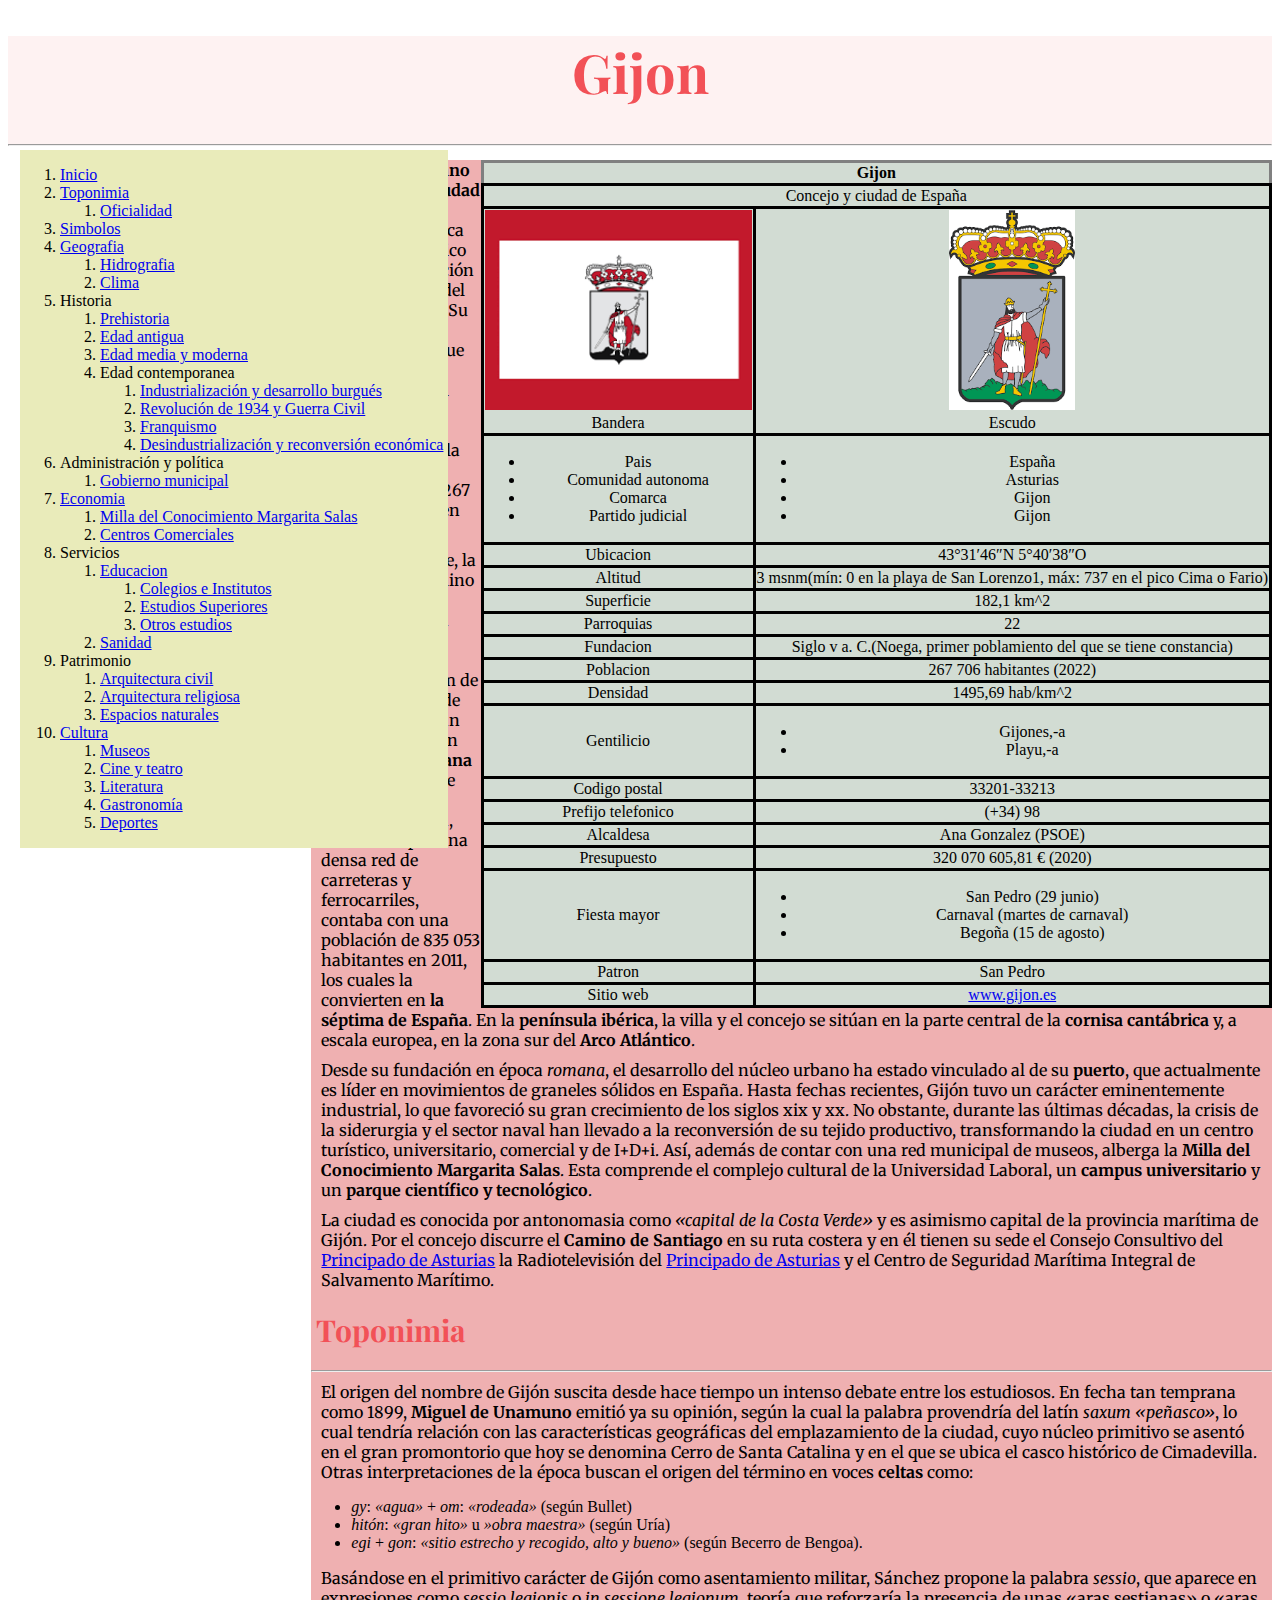
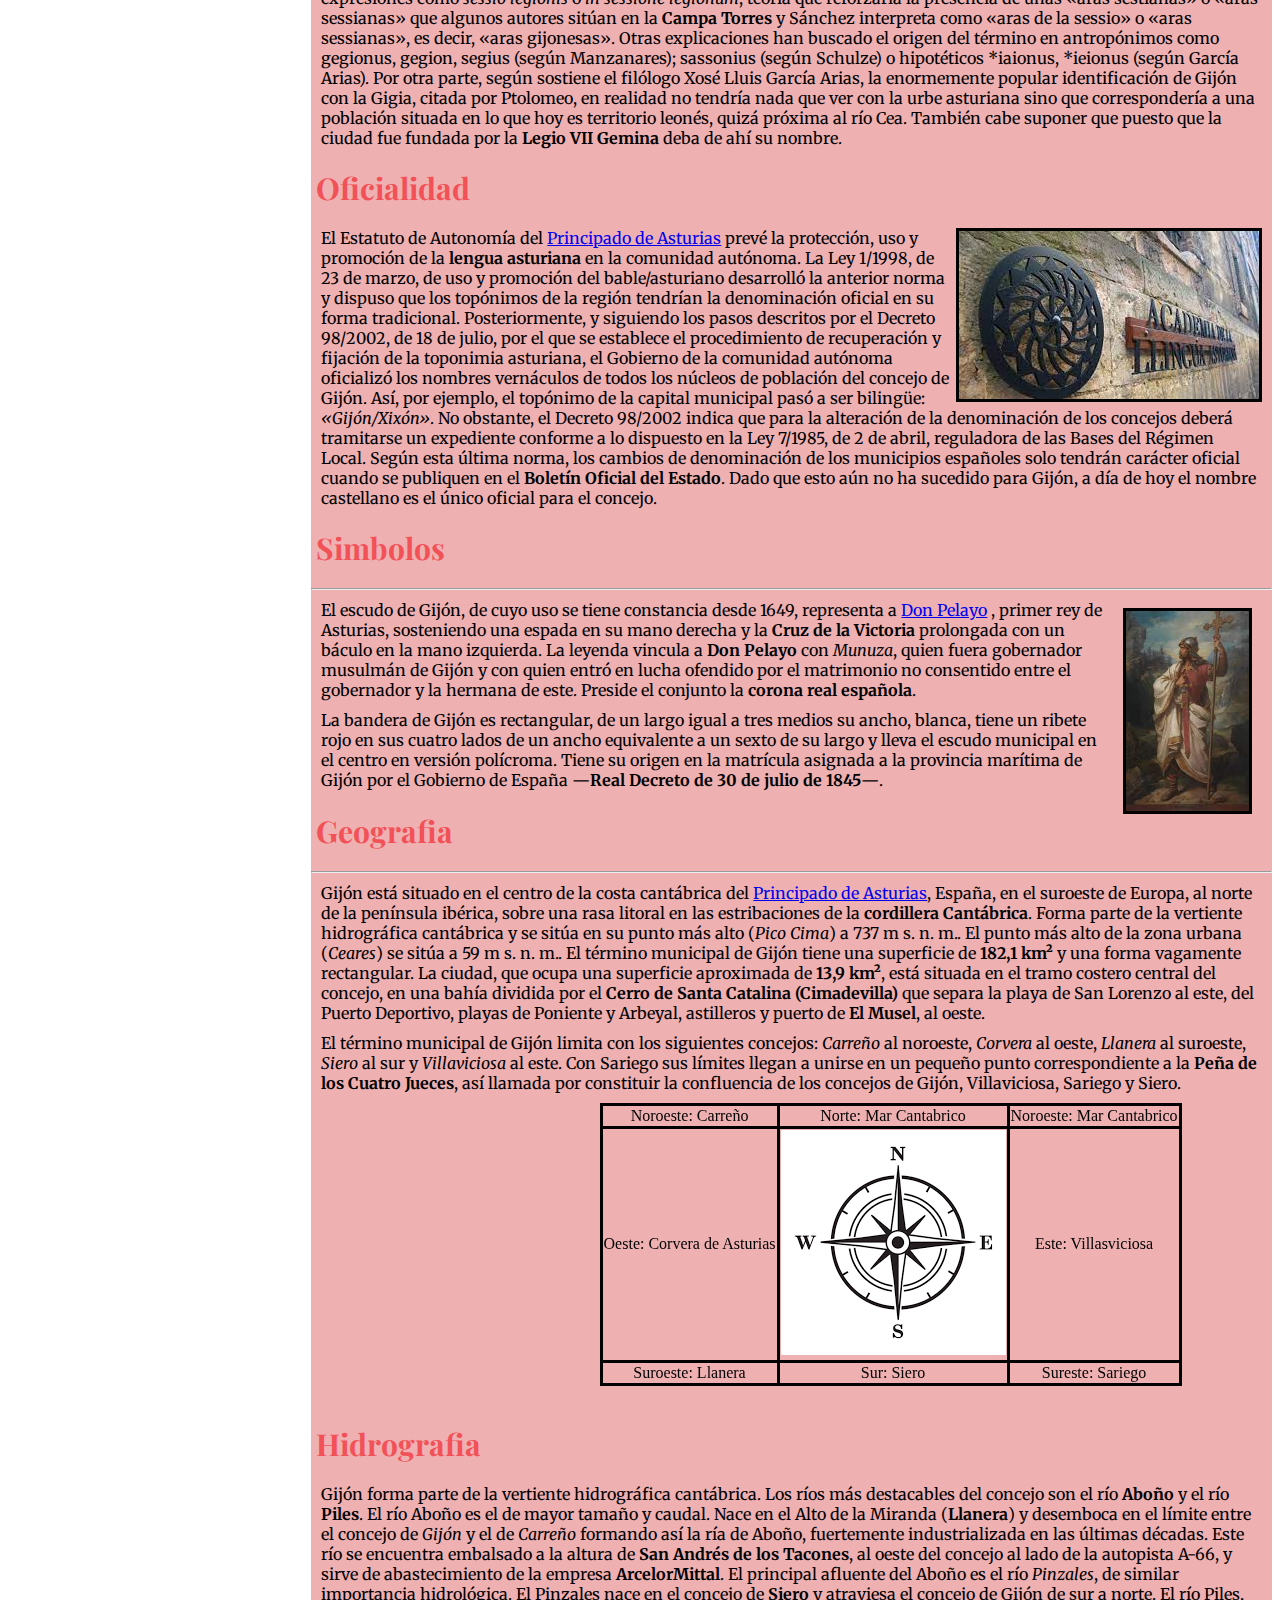
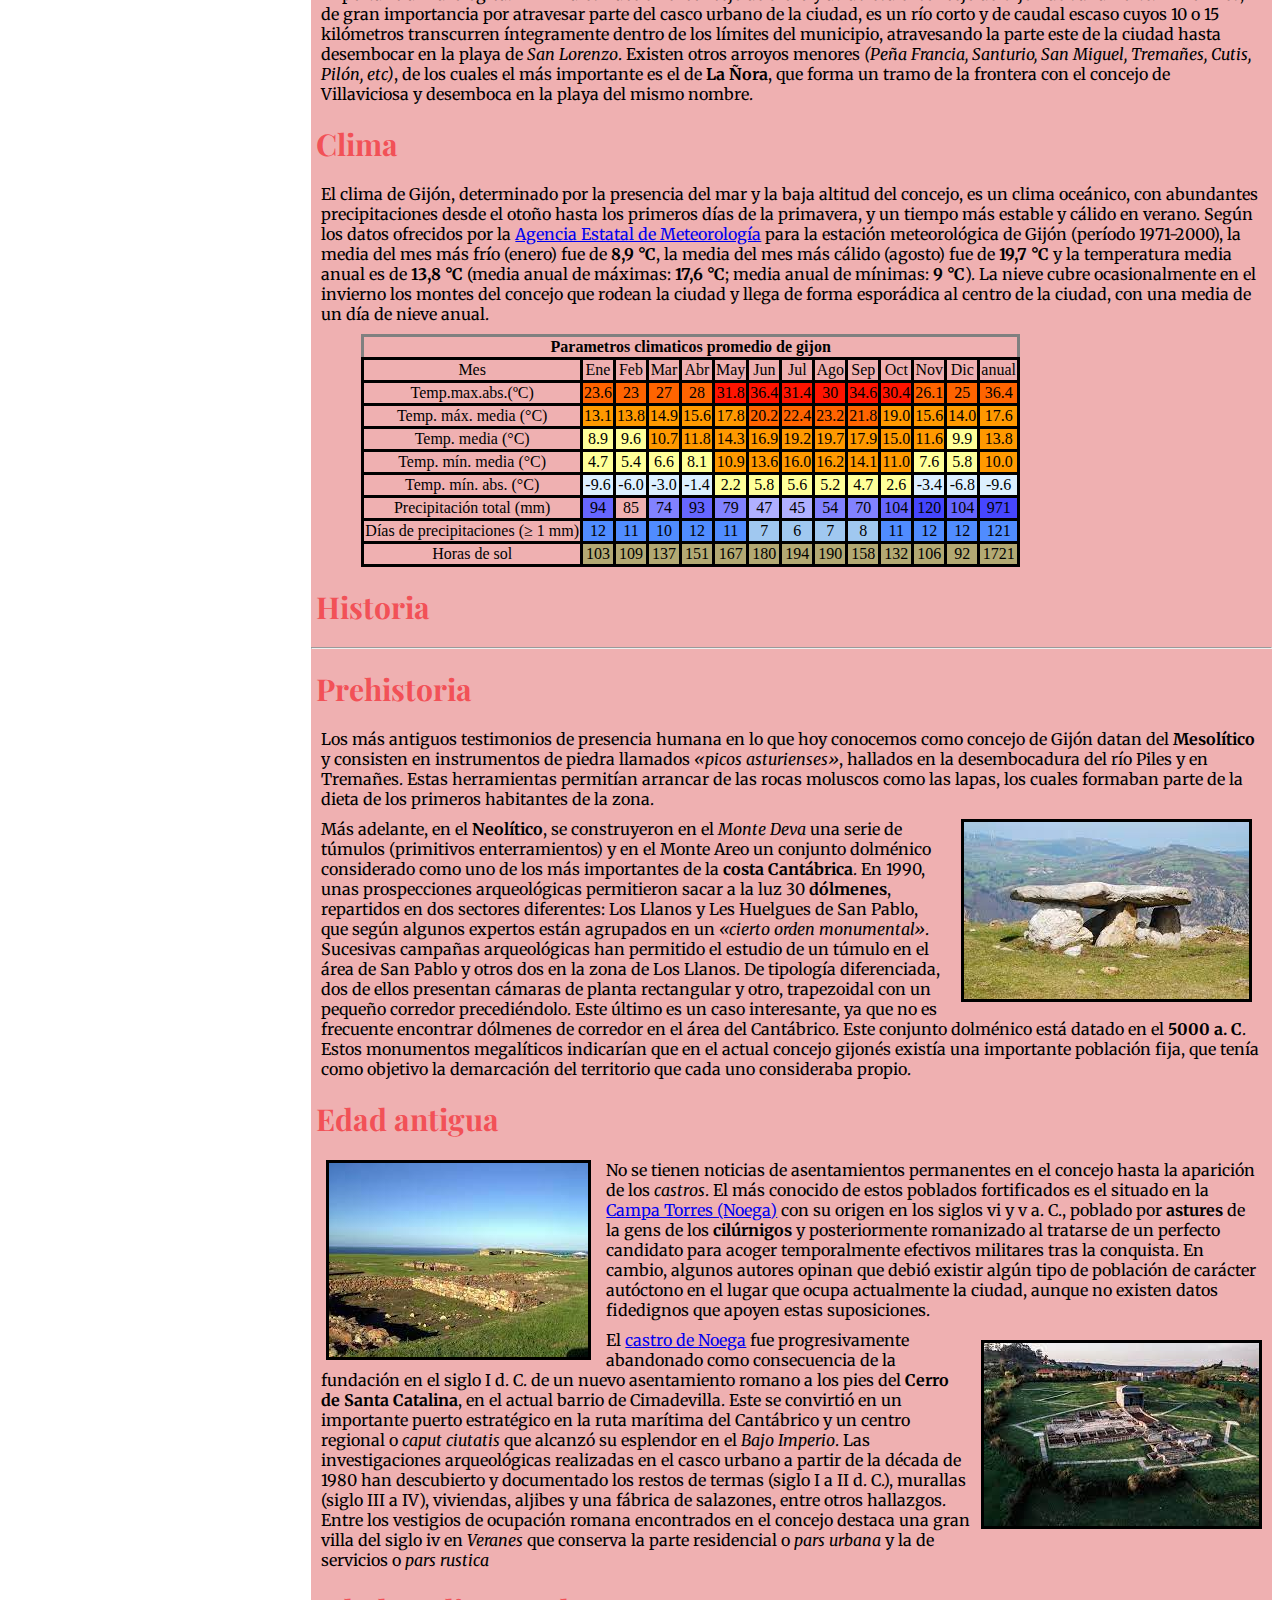
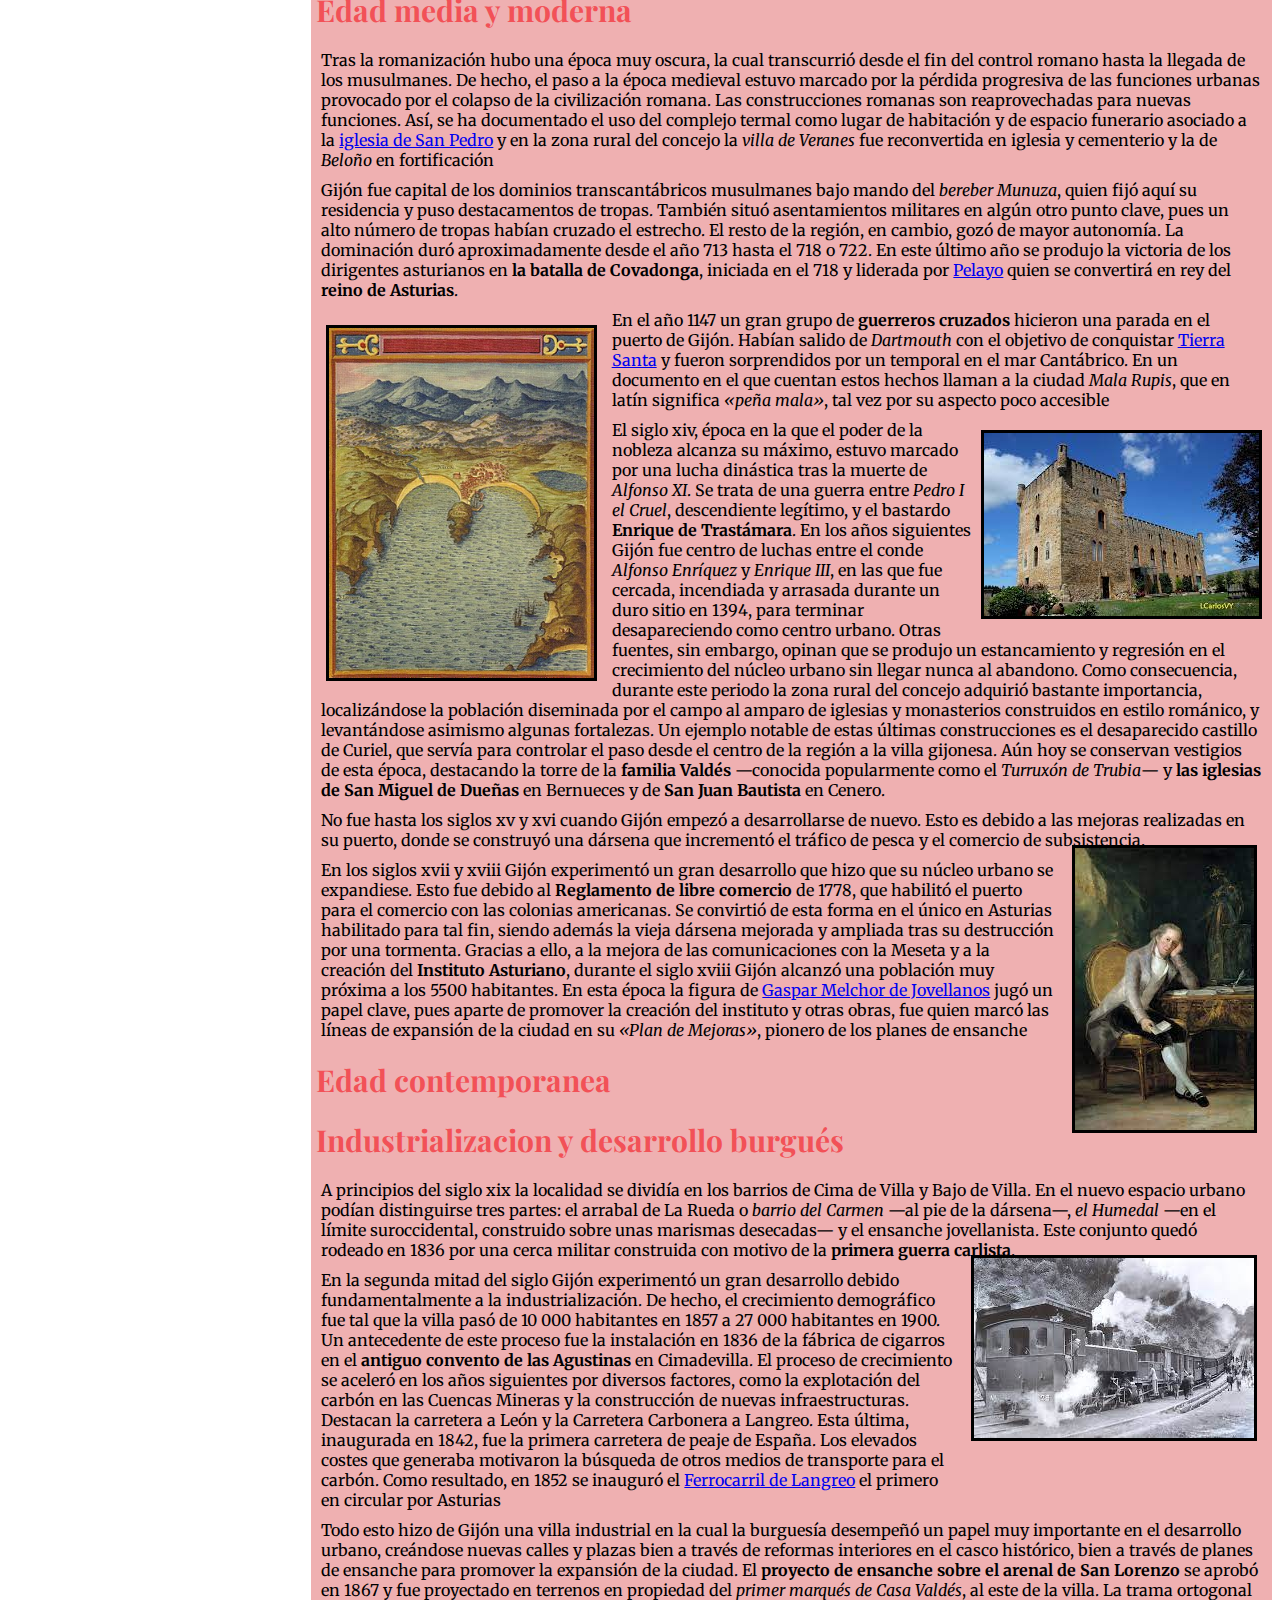
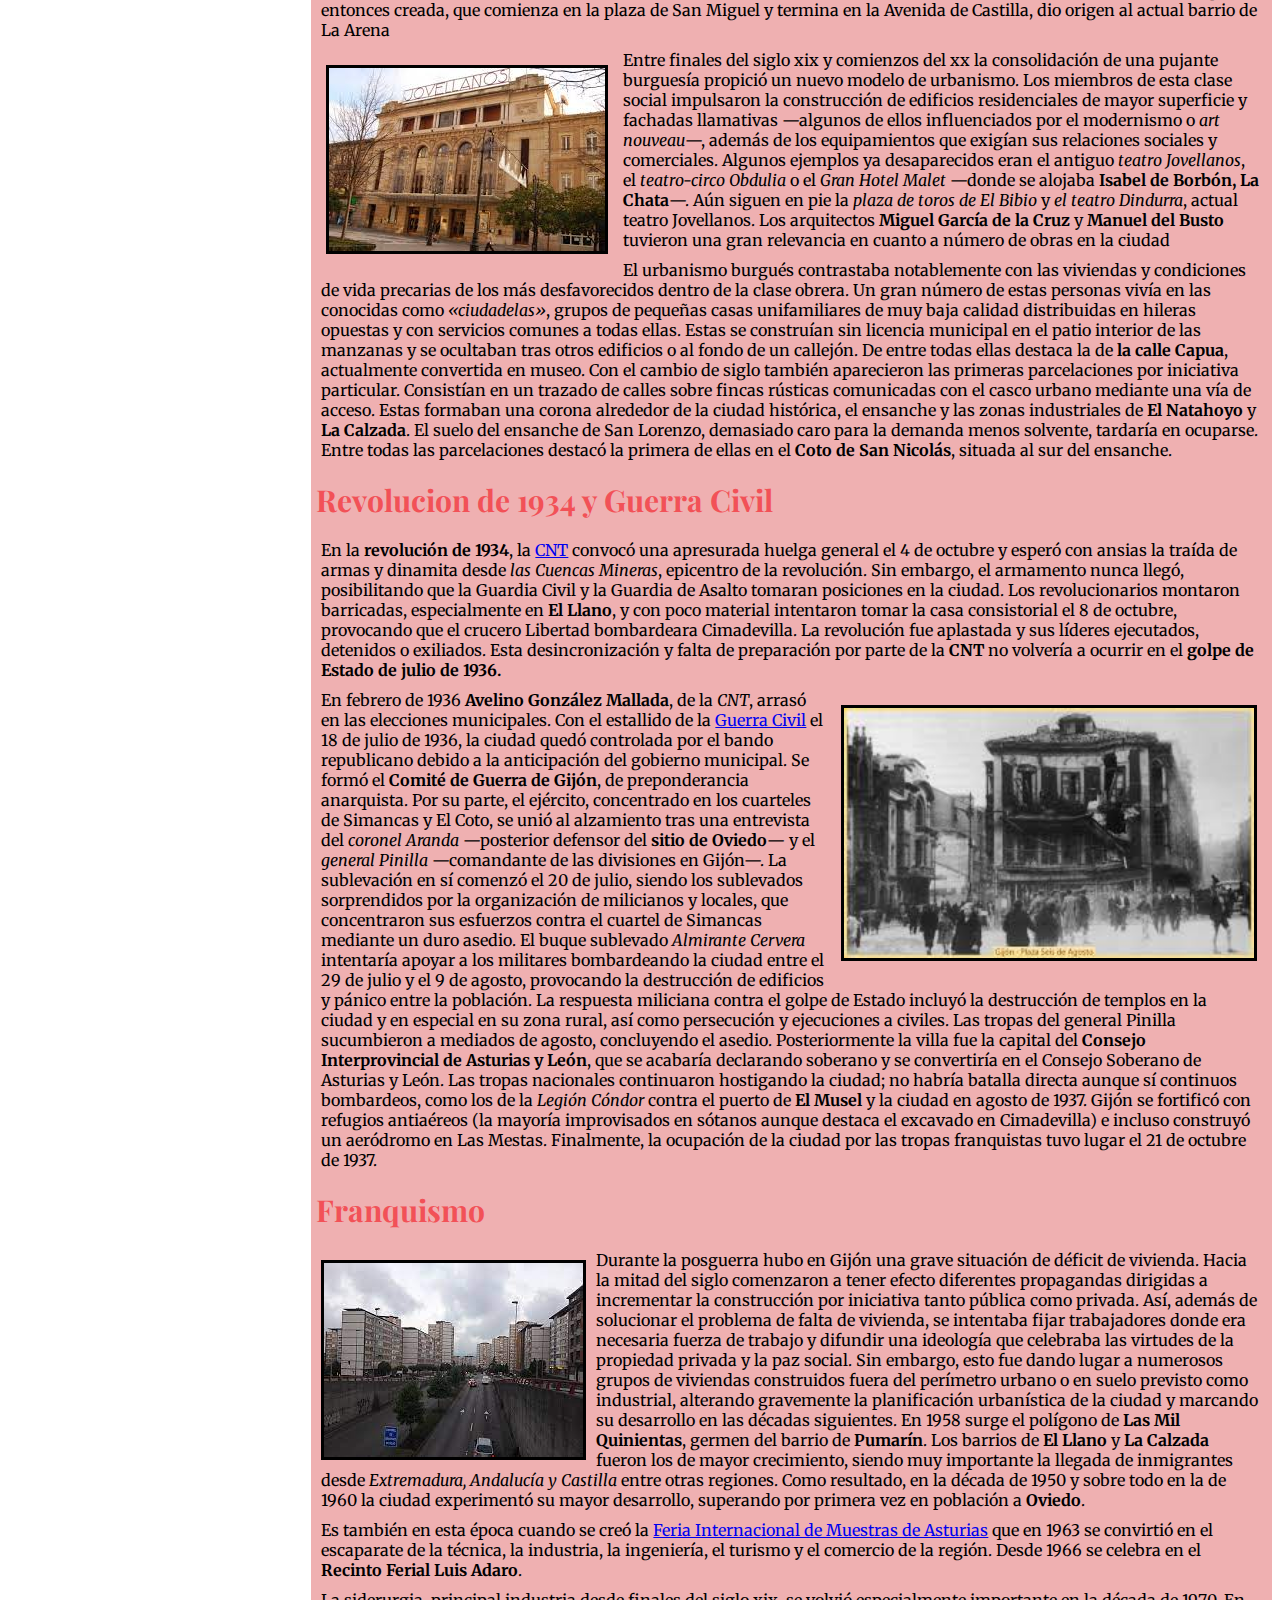
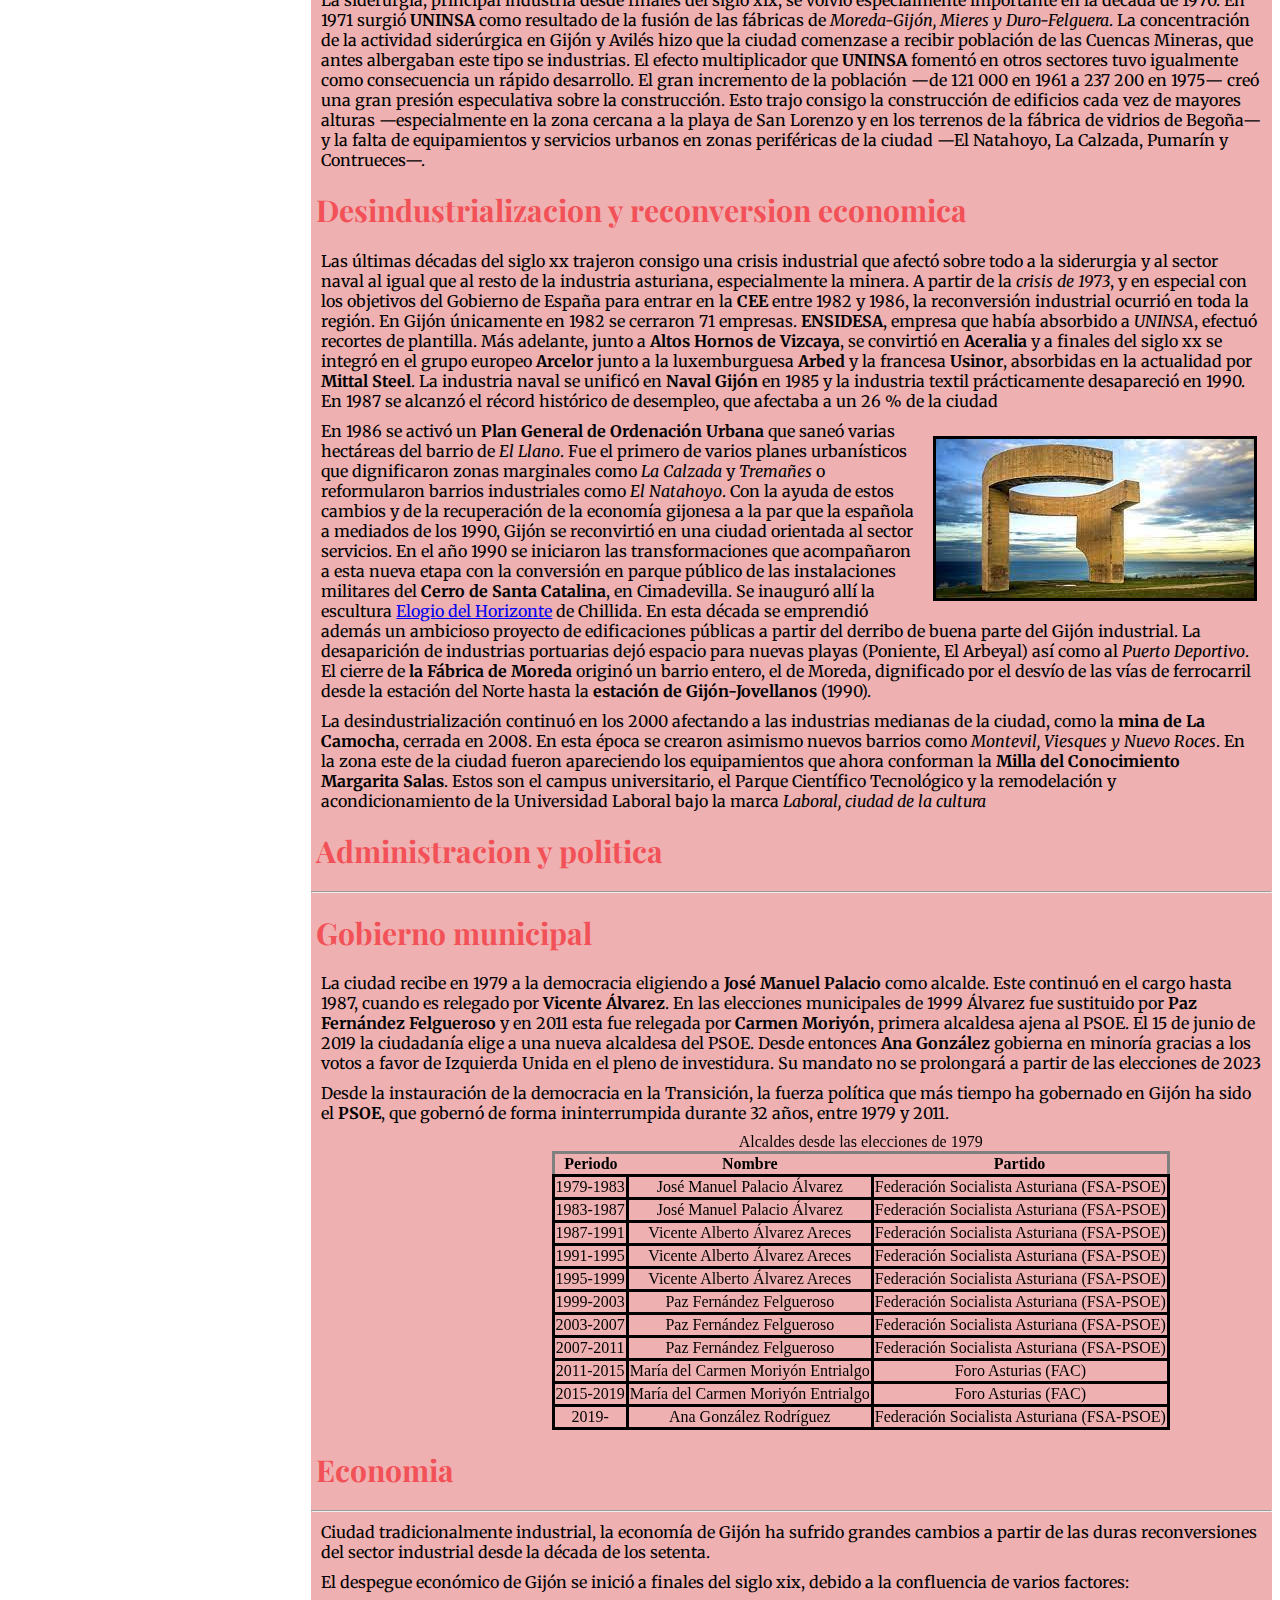
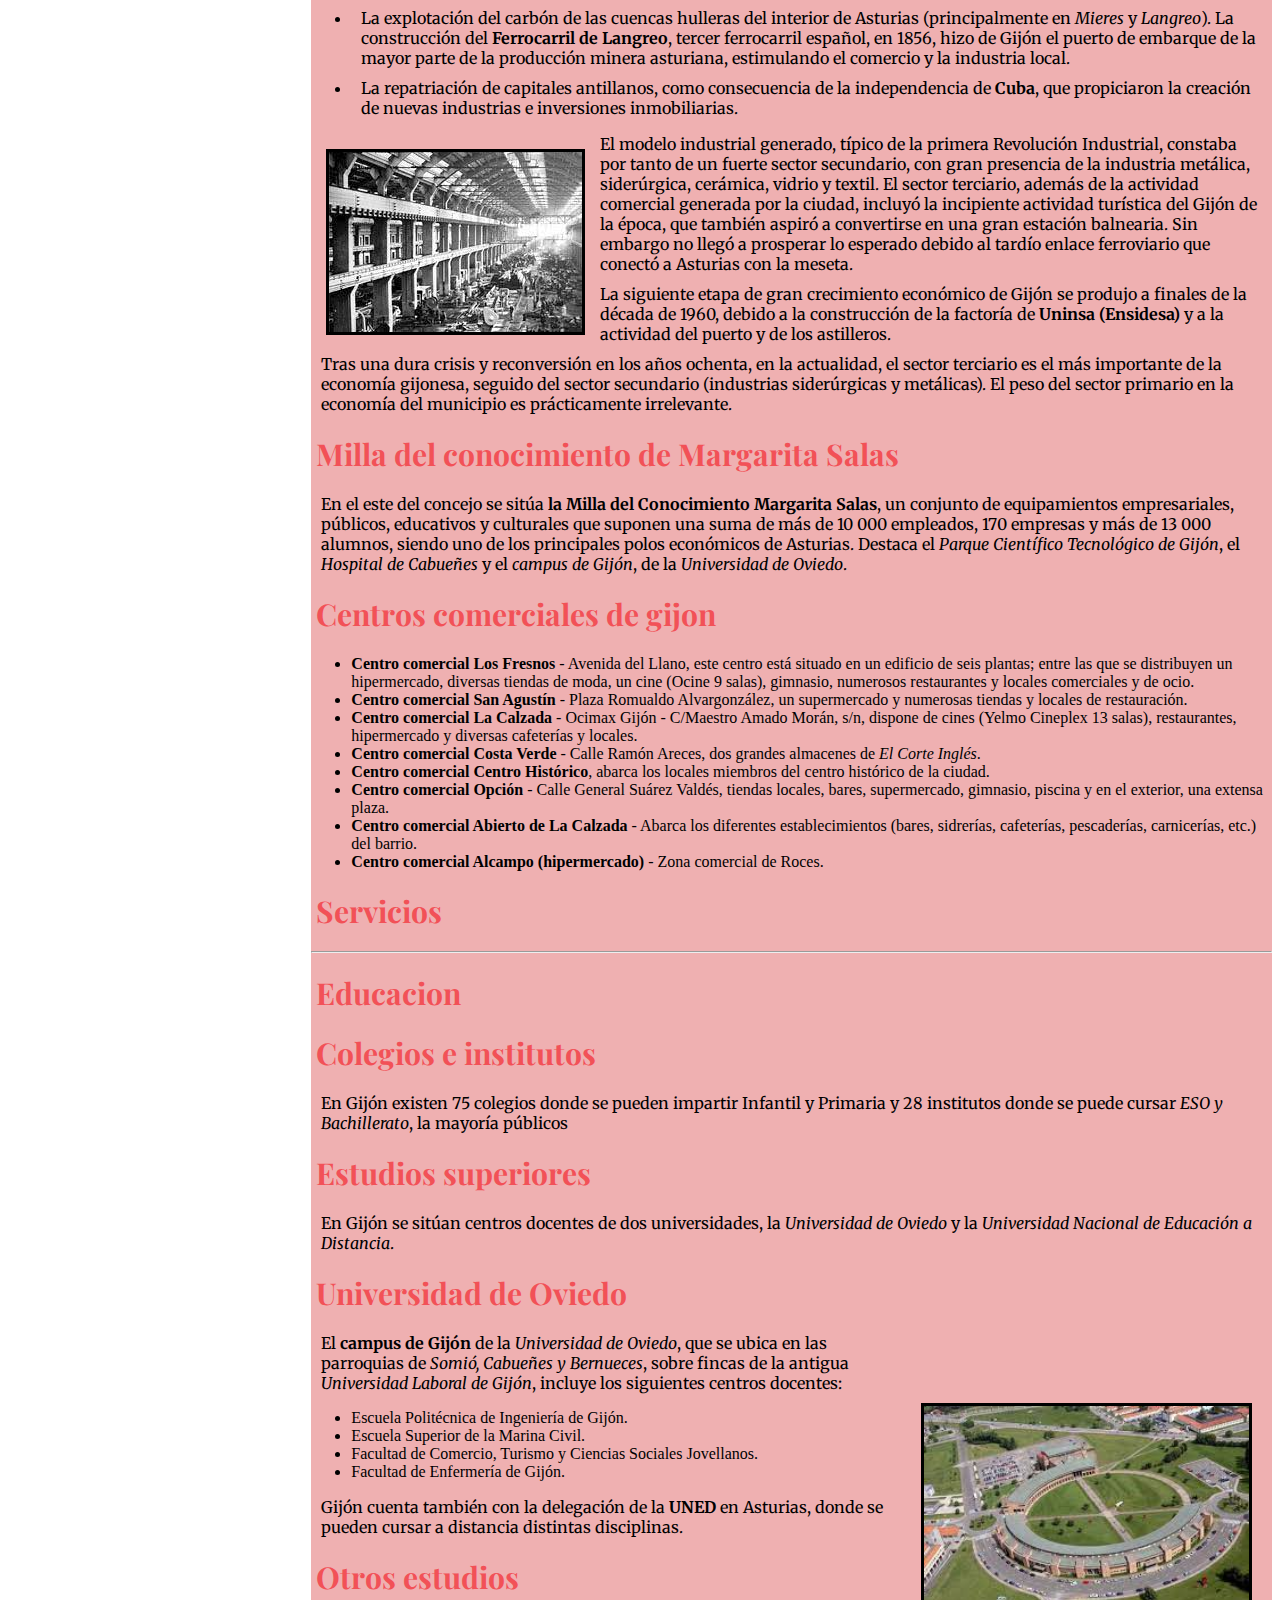
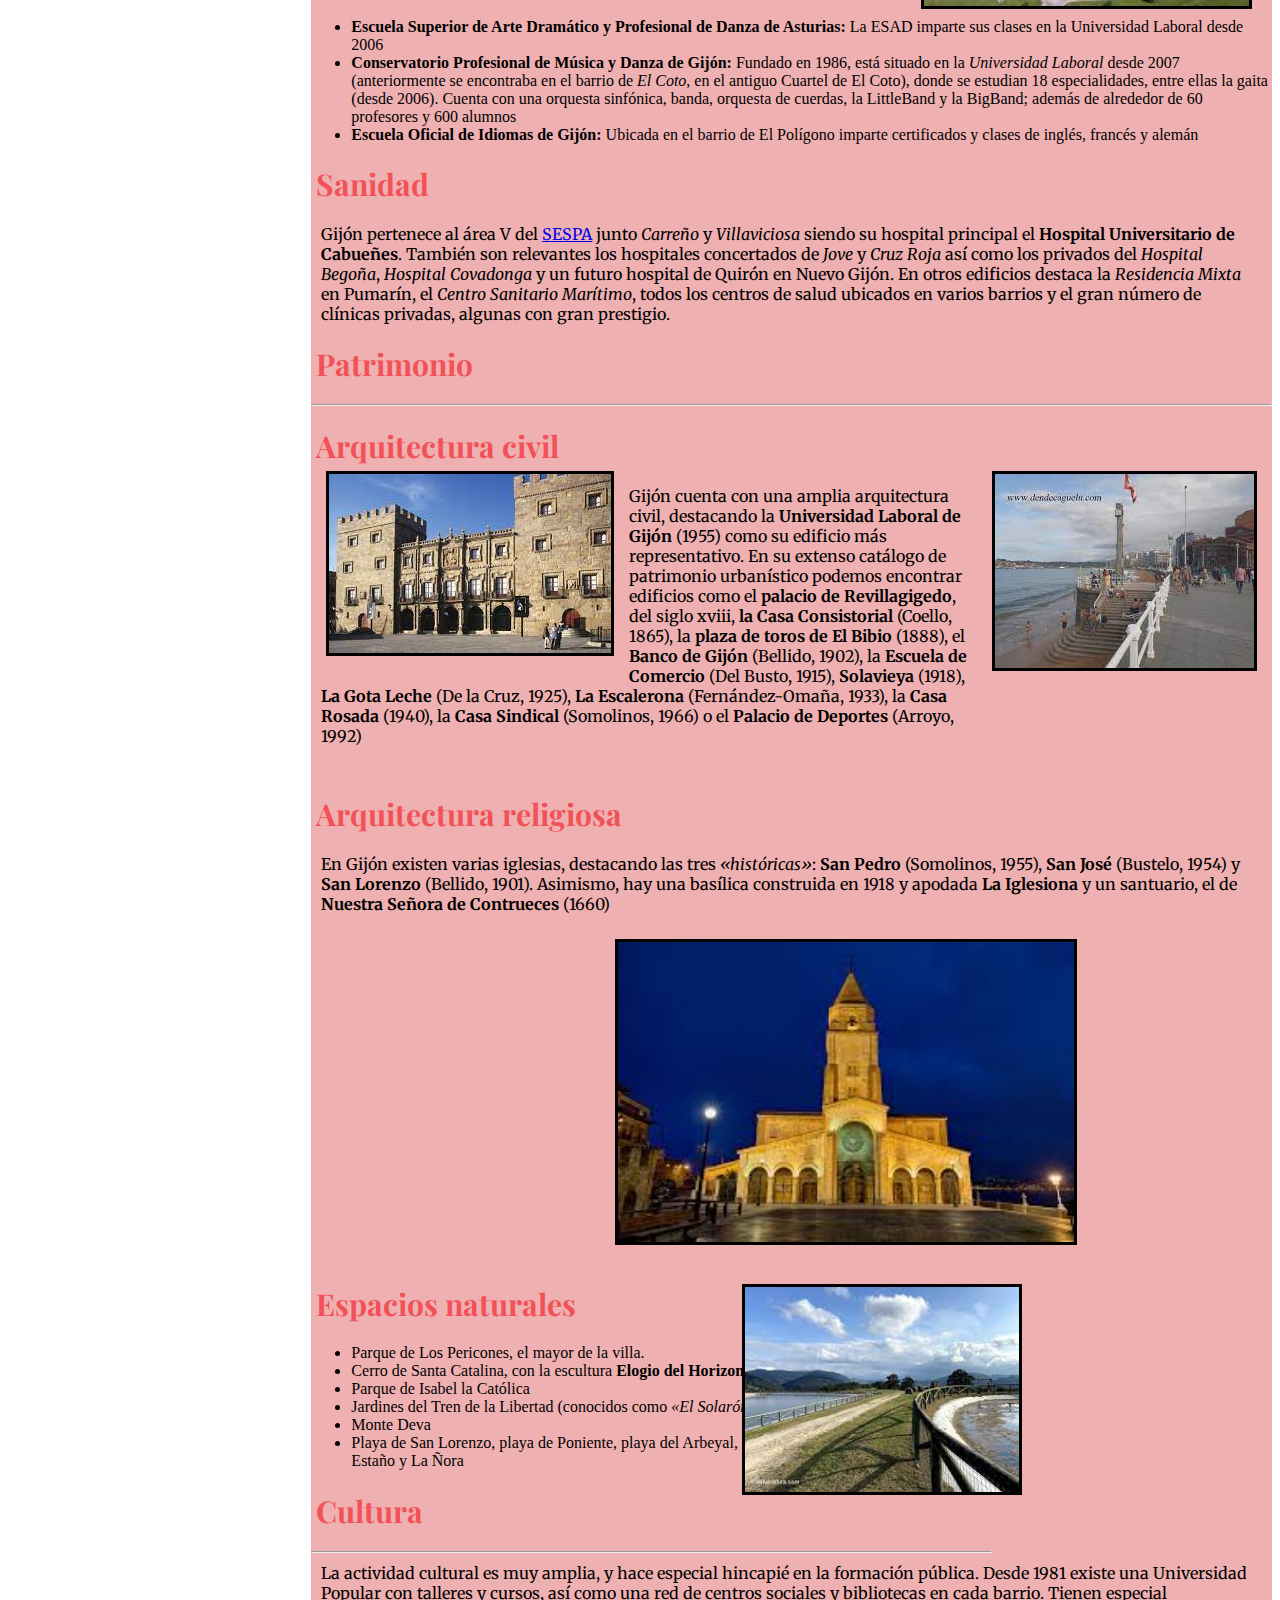
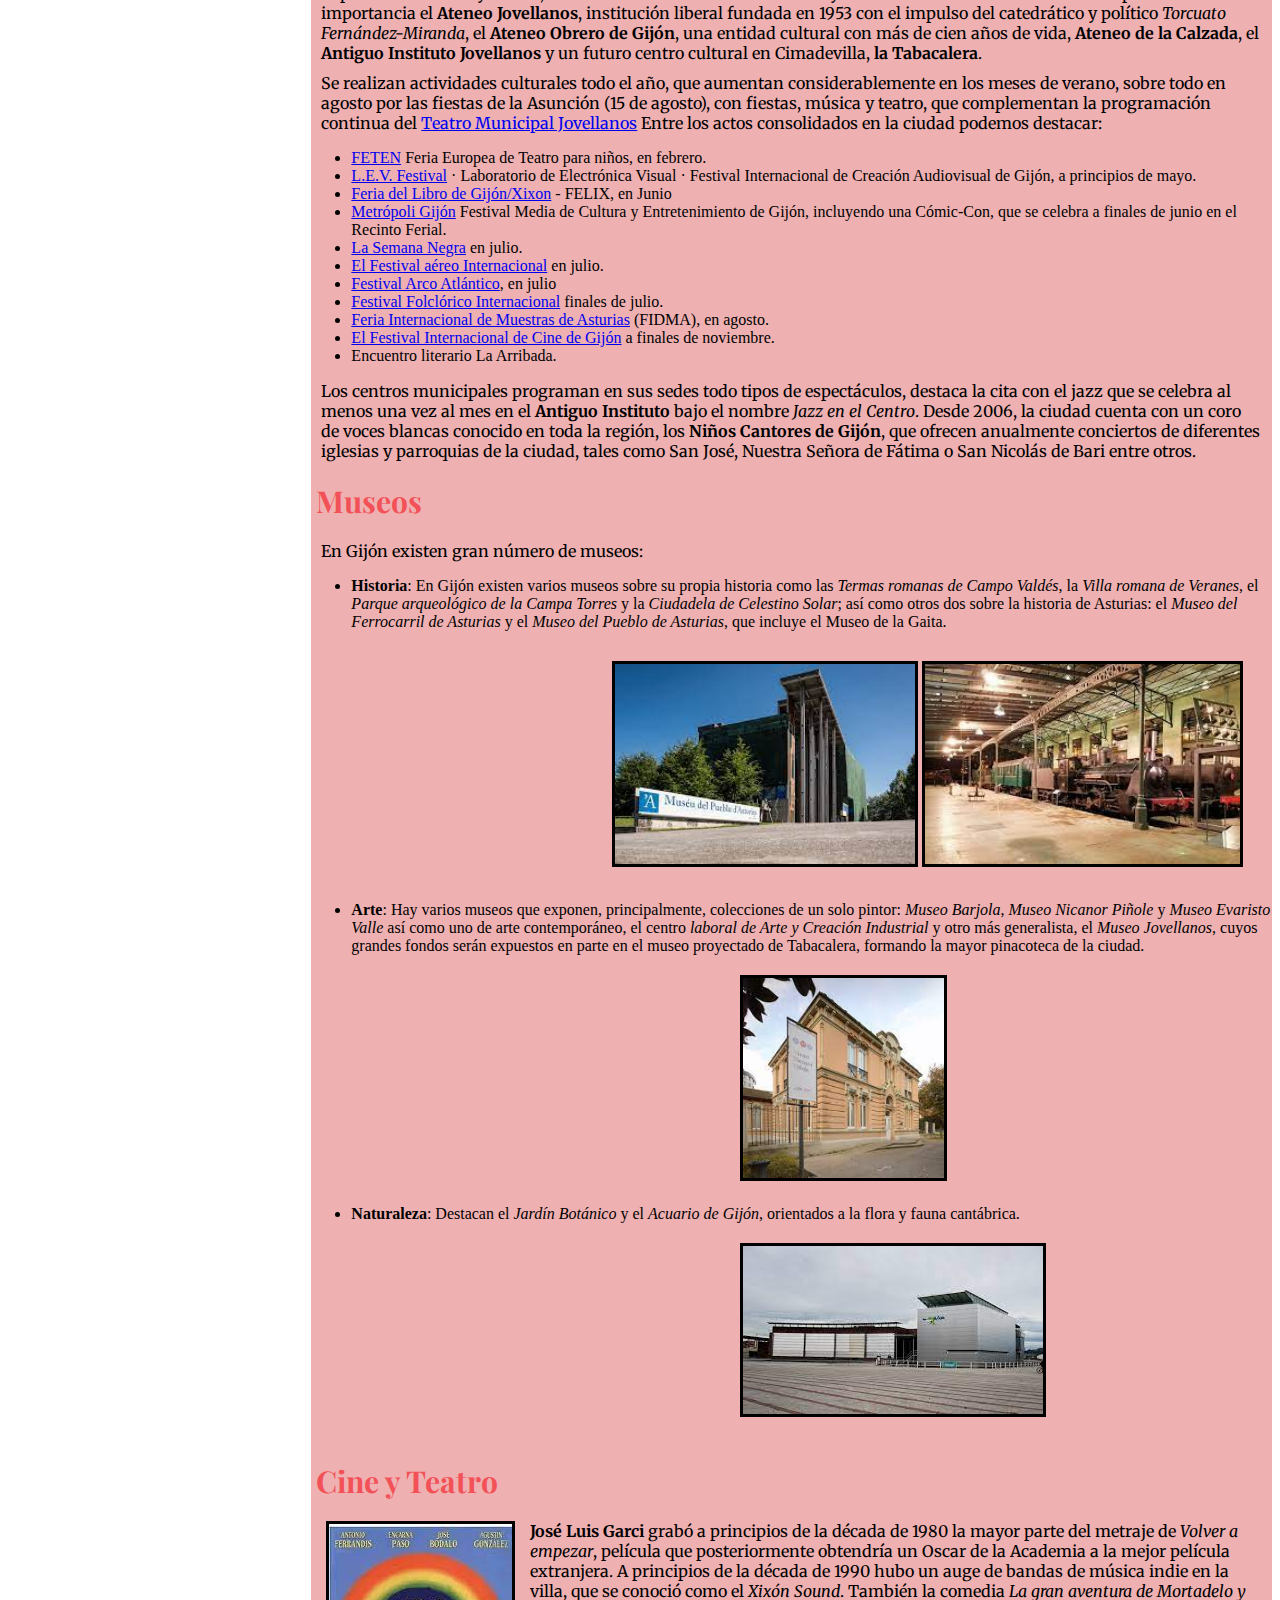
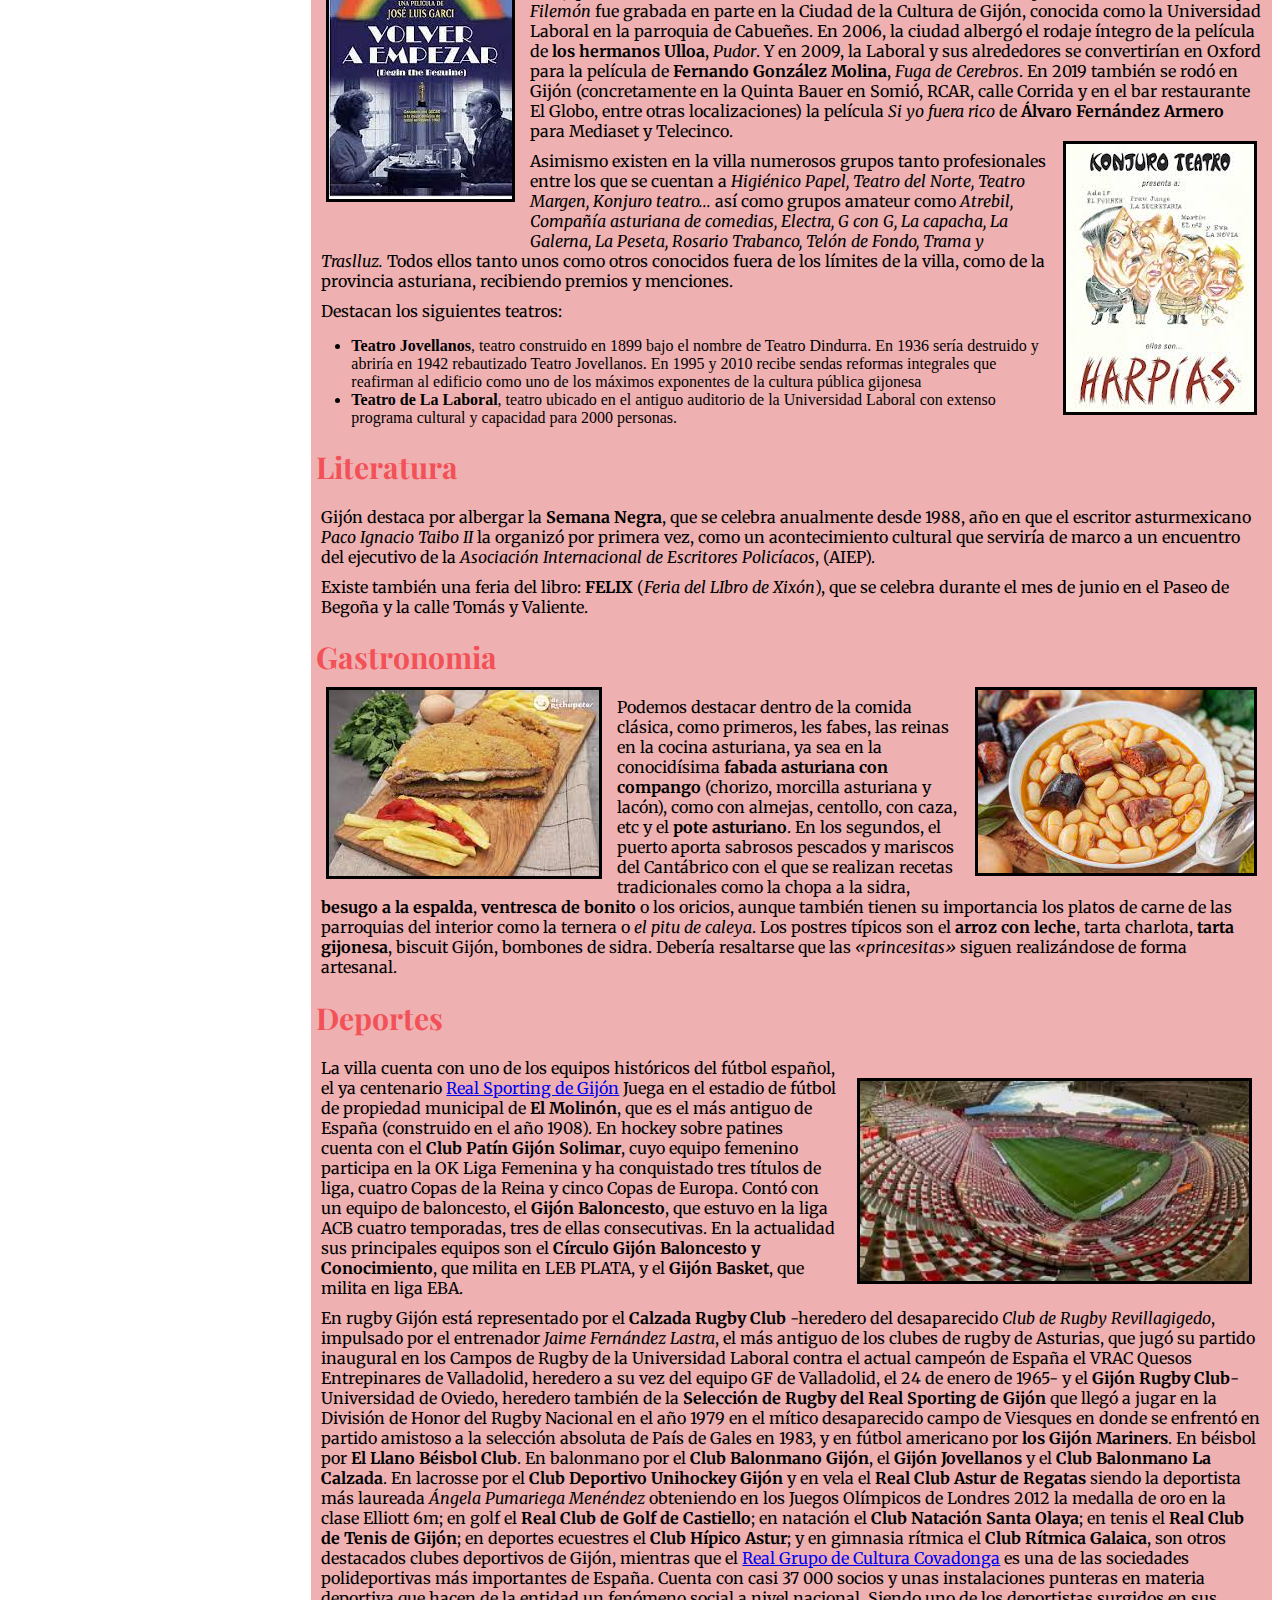
==== commit 7baad51b: "undecimo commit" ====
--- a/codigo/gijon.html
+++ b/codigo/gijon.html
@@ -6,6 +6,7 @@
     <link href='https://fonts.googleapis.com/css?family=Merriweather' rel='stylesheet'>
     <link href='https://fonts.googleapis.com/css?family=Playfair Display' rel='stylesheet'>
     <link rel="stylesheet" type="text/css" href="../estilos/fuentes.css">
+    <link rel="stylesheet" type="text/css" href="../estilos/imagenes.css">
 </head>
 <body>
     <header>
@@ -243,6 +244,7 @@
             </p>
             <section id="oficialidad">
                 <h1>Oficialidad</h1>
+                <img src="../imagenes/academia de la lengua asturiana.jfif" alt="academia de la lengua asturiana" title="Cartel de la Academia de la Llingua Asturiana" id="academia">
                 <p>
                     El Estatuto de Autonomía del <a href="https://es.wikipedia.org/wiki/Asturias">Principado de Asturias</a>  prevé la protección, uso y promoción de la <strong>lengua asturiana</strong> en la comunidad autónoma. La Ley 1/1998, de 23 de marzo, de uso y promoción del bable/asturiano desarrolló la anterior norma y dispuso que los topónimos de la región tendrían la denominación oficial en su forma tradicional. 
                     Posteriormente, y siguiendo los pasos descritos por el Decreto 98/2002, de 18 de julio, por el que se establece el procedimiento de recuperación y fijación de la toponimia asturiana, el Gobierno de la comunidad autónoma oficializó los nombres vernáculos de todos los núcleos de población del concejo de Gijón. 
@@ -251,18 +253,19 @@
                     Según esta última norma, los cambios de denominación de los municipios españoles solo tendrán carácter oficial cuando se publiquen en el <strong>Boletín Oficial del Estado</strong>. 
                     Dado que esto aún no ha sucedido para Gijón, a día de hoy el nombre castellano es el único oficial para el concejo.
                 </p>
-                <img src="../imagenes/academia de la lengua asturiana.jfif" alt="academia de la lengua asturiana" title="Cartel de la Academia de la Llingua Asturiana" id="academia">
+                
             </section>
         </section>
         <section id="simbolos">
             <h1>Simbolos</h1>
             <hr>
+            <img src="../imagenes/rey pelayo.jfif" alt="Cuadro del rey Pelayo representado por una espada y la cruz de la victoria prolongada con un baculo" title="Cuadro del rey pelayo" id="pelayo">
             <p>
                 El escudo de Gijón, de cuyo uso se tiene constancia desde 1649, representa a <a href="https://es.wikipedia.org/wiki/Don_Pelayo">Don Pelayo</a> , primer rey de Asturias, sosteniendo una espada en su mano derecha y la <strong>Cruz de la Victoria</strong> prolongada con un báculo en la mano izquierda. 
                 La leyenda vincula a <strong>Don Pelayo</strong> con <em>Munuza</em>, quien fuera gobernador musulmán de Gijón y con quien entró en lucha ofendido por el matrimonio no consentido entre el gobernador y la hermana de este.
                 Preside el conjunto la <strong>corona real española</strong>.
             </p>
-            <img src="../imagenes/rey pelayo.jfif" alt="Cuadro del rey Pelayo representado por una espada y la cruz de la victoria prolongada con un baculo" title="Cuadro del rey pelayo" id="pelayo">
+            
             <p>
                 La bandera de Gijón es rectangular, de un largo igual a tres medios su ancho, blanca, tiene un ribete rojo en sus cuatro lados de un ancho equivalente a un sexto de su largo y lleva el escudo municipal en el centro en versión polícroma. 
                 Tiene su origen en la matrícula asignada a la provincia marítima de Gijón por el Gobierno de España ―<strong>Real Decreto de 30 de julio de 1845</strong>―. 
@@ -504,10 +507,12 @@
             <hr>
             <section id="prehistoria">
                 <h1>Prehistoria</h1>
+                
                 <p>
                     Los más antiguos testimonios de presencia humana en lo que hoy conocemos como concejo de Gijón datan del <strong>Mesolítico</strong> y consisten en instrumentos de piedra llamados <i>«picos asturienses»</i>, hallados en la desembocadura del río Piles y en Tremañes. 
                     Estas herramientas permitían arrancar de las rocas moluscos como las lapas, los cuales formaban parte de la dieta de los primeros habitantes de la zona.
                 </p>
+                <img src="../imagenes/dolmen.jfif" alt="foto de un dolmen" title="monumento dolmenico" id="dolmen">
                 <p>
                     Más adelante, en el <strong>Neolítico</strong>, se construyeron en el <em>Monte Deva</em> una serie de túmulos (primitivos enterramientos) y en el Monte Areo un conjunto dolménico considerado como uno de los más importantes de la <strong>costa Cantábrica</strong>. 
                     En 1990, unas prospecciones arqueológicas permitieron sacar a la luz 30 <strong>dólmenes</strong>, repartidos en dos sectores diferentes: Los Llanos y Les Huelgues de San Pablo, que según algunos expertos están agrupados en un <em>«cierto orden monumental»</em>. 
@@ -517,23 +522,24 @@
                     Este conjunto dolménico está datado en el <strong>5000 a. C</strong>. 
                     Estos monumentos megalíticos indicarían que en el actual concejo gijonés existía una importante población fija, que tenía como objetivo la demarcación del territorio que cada uno consideraba propio.
                 </p>
-                <img src="../imagenes/dolmen.jfif" alt="foto de un dolmen" title="monumento dolmenico" id="dolmen">
+                
             </section>
             <section id="antigua">
                 <h1>Edad antigua</h1>
+                <img src="../imagenes/castro noega.jfif" alt="foto que muestra el como luce el castro de noega actualmente" title="como luce actualmente el castro de noega" id="castro">
                 <p>
                     No se tienen noticias de asentamientos permanentes en el concejo hasta la aparición de los <em>castros</em>. El más conocido de estos poblados fortificados es el situado en la <a href="castro_de_noega.html">Campa Torres (Noega)</a> con su origen en los siglos vi y v a. C., 
                     poblado por <strong>astures</strong> de la gens de los <strong>cilúrnigos</strong> y posteriormente romanizado al tratarse de un perfecto candidato para acoger temporalmente efectivos militares tras la conquista. 
                     En cambio, algunos autores opinan que debió existir algún tipo de población de carácter autóctono en el lugar que ocupa actualmente la ciudad, aunque no existen datos fidedignos que apoyen estas suposiciones. 
                 </p>
-                <img src="../imagenes/castro noega.jfif" alt="foto que muestra el como luce el castro de noega actualmente" title="como luce actualmente el castro de noega" id="castro">
+                <img src="../imagenes/veranes.jfif" alt="museo de veranes" title="villa romana de veranes" id="veranes">
                 <p>
                     El <a href="castro_de_noega.html">castro de Noega</a> fue progresivamente abandonado como consecuencia de la fundación en el siglo I d. C. de un nuevo asentamiento romano a los pies del <strong>Cerro de Santa Catalina</strong>, en el actual barrio de Cimadevilla. 
                     Este se convirtió en un importante puerto estratégico en la ruta marítima del Cantábrico y un centro regional o <i>caput ciutatis</i> que alcanzó su esplendor en el <em>Bajo Imperio</em>. 
                     Las investigaciones arqueológicas realizadas en el casco urbano a partir de la década de 1980 han descubierto y documentado los restos de termas (siglo I a II d. C.), murallas (siglo III a IV), viviendas, aljibes y una fábrica de salazones, entre otros hallazgos. 
                     Entre los vestigios de ocupación romana encontrados en el concejo destaca una gran villa del siglo iv en <em>Veranes</em> que conserva la parte residencial o <i>pars urbana</i> y la de servicios o <i>pars rustica</i>
                 </p>
-                <img src="../imagenes/veranes.jfif" alt="museo de veranes" title="villa romana de veranes" id="veranes">
+                
             </section>
             <section id="moderna">
                 <h1>Edad media y moderna</h1>
@@ -556,6 +562,7 @@
                     Habían salido de <em>Dartmouth</em> con el objetivo de conquistar <a href="https://es.wikipedia.org/wiki/Tierra_Santa">Tierra Santa</a> y fueron sorprendidos por un temporal en el mar Cantábrico. 
                     En un documento en el que cuentan estos hechos llaman a la ciudad <i>Mala Rupis</i>, que en latín significa <em>«peña mala»</em>, tal vez por su aspecto poco accesible 
                 </p>
+                <img src="../imagenes/torrevaldes.jfif" alt="torre de los valdes" title="torre de los valdes" id="valdes">
                 <p>
                     El siglo xiv, época en la que el poder de la nobleza alcanza su máximo, estuvo marcado por una lucha dinástica tras la muerte de <em>Alfonso XI</em>. 
                     Se trata de una guerra entre <em>Pedro I el Cruel</em>, descendiente legítimo, y el bastardo <strong>Enrique de Trastámara</strong>. 
@@ -565,11 +572,12 @@
                     Un ejemplo notable de estas últimas construcciones es el desaparecido castillo de Curiel, que servía para controlar el paso desde el centro de la región a la villa gijonesa. 
                     Aún hoy se conservan vestigios de esta época, destacando la torre de la <strong>familia Valdés</strong> —conocida popularmente como el <i>Turruxón de Trubia</i>— y <strong>las iglesias de San Miguel de Dueñas</strong> en Bernueces y de <strong>San Juan Bautista</strong> en Cenero.
                 </p>
-                <img src="../imagenes/torrevaldes.jfif" alt="torre de los valdes" title="torre de los valdes" id="valdes">
+                
                 <p>
                     No fue hasta los siglos xv y xvi cuando Gijón empezó a desarrollarse de nuevo. 
                     Esto es debido a las mejoras realizadas en su puerto, donde se construyó una dársena que incrementó el tráfico de pesca y el comercio de subsistencia.
                 </p>
+                <img src="../imagenes/jovellanos.jfif" alt="cuadro de jovellanos" title="retrato de jovellanos hecho por goya" id="jovellanos">
                 <p>
                     En los siglos xvii y xviii Gijón experimentó un gran desarrollo que hizo que su núcleo urbano se expandiese. 
                     Esto fue debido al <strong>Reglamento de libre comercio</strong> de 1778, que habilitó el puerto para el comercio con las colonias americanas. 
@@ -577,7 +585,7 @@
                     Gracias a ello, a la mejora de las comunicaciones con la Meseta y a la creación del <strong>Instituto Asturiano</strong>, durante el siglo xviii Gijón alcanzó una población muy próxima a los 5500 habitantes. 
                     En esta época la figura de <a href="https://es.wikipedia.org/wiki/Gaspar_Melchor_de_Jovellanos">Gaspar Melchor de Jovellanos</a> jugó un papel clave, pues aparte de promover la creación del instituto y otras obras, fue quien marcó las líneas de expansión de la ciudad en su <em>«Plan de Mejoras»</em>, pionero de los planes de ensanche 
                 </p>
-                <img src="../imagenes/jovellanos.jfif" alt="cuadro de jovellanos" title="retrato de jovellanos hecho por goya" id="jovellanos">
+                
             </section>
             <section>
                 <h1>Edad contemporanea</h1>
@@ -588,6 +596,7 @@
                         En el nuevo espacio urbano podían distinguirse tres partes: el arrabal de La Rueda o <em>barrio del Carmen</em> —al pie de la dársena—, <em>el Humedal</em> —en el límite suroccidental, construido sobre unas marismas desecadas— y el ensanche jovellanista. 
                         Este conjunto quedó rodeado en 1836 por una cerca militar construida con motivo de la <strong>primera guerra carlista</strong>.
                     </p>
+                    <img src="../imagenes/ferrocarrillangreo.jfif" alt="ferrocarril llendo por la via de langreo" title="la via de langreo" id="ferrolangreo">
                     <p>
                         En la segunda mitad del siglo Gijón experimentó un gran desarrollo debido fundamentalmente a la industrialización. 
                         De hecho, el crecimiento demográfico fue tal que la villa pasó de 10 000 habitantes en 1857 a 27 000 habitantes en 1900. 
@@ -598,19 +607,20 @@
                         Los elevados costes que generaba motivaron la búsqueda de otros medios de transporte para el carbón. 
                         Como resultado, en 1852 se inauguró el <a href="https://es.wikipedia.org/wiki/Ferrocarril_de_Langreo">Ferrocarril de Langreo</a> el primero en circular por Asturias 
                     </p>
-                    <img src="../imagenes/ferrocarrillangreo.jfif" alt="ferrocarril llendo por la via de langreo" title="la via de langreo" id="ferrolangreo">
+                    
                     <p>
                         Todo esto hizo de Gijón una villa industrial en la cual la burguesía desempeñó un papel muy importante en el desarrollo urbano, creándose nuevas calles y plazas bien a través de reformas interiores en el casco histórico, bien a través de planes de ensanche para promover la expansión de la ciudad. 
                         El <strong>proyecto de ensanche sobre el arenal de San Lorenzo</strong> se aprobó en 1867 y fue proyectado en terrenos en propiedad del <em>primer marqués de Casa Valdés</em>, al este de la villa. 
                         La trama ortogonal entonces creada, que comienza en la plaza de San Miguel y termina en la Avenida de Castilla, dio origen al actual barrio de La Arena 
                     </p>
+                    <img src="../imagenes/teatrojovellanos.jfif" alt="imagenes del actual teatro jovellanos" title="actual teatro jovellanos" id="teatro">
                     <p>
                         Entre finales del siglo xix y comienzos del xx la consolidación de una pujante burguesía propició un nuevo modelo de urbanismo. Los miembros de esta clase social impulsaron la construcción de edificios residenciales de mayor superficie y fachadas llamativas —algunos de ellos influenciados por el modernismo o <i>art nouveau</i>—, además de los equipamientos que exigían sus relaciones sociales y comerciales. 
                         Algunos ejemplos ya desaparecidos eran el antiguo <em>teatro Jovellanos</em>, el <em>teatro-circo Obdulia</em> o el <em>Gran Hotel Malet</em> —donde se alojaba <strong>Isabel de Borbón, La Chata</strong>—. 
                         Aún siguen en pie la <em>plaza de toros de El Bibio</em> y <em>el teatro Dindurra</em>, actual teatro Jovellanos. 
                         Los arquitectos <strong>Miguel García de la Cruz</strong> y <strong>Manuel del Busto</strong> tuvieron una gran relevancia en cuanto a número de obras en la ciudad 
                     </p>
-                    <img src="../imagenes/teatrojovellanos.jfif" alt="imagenes del actual teatro jovellanos" title="actual teatro jovellanos" id="teatro">
+                    
                     <p>
                         El urbanismo burgués contrastaba notablemente con las viviendas y condiciones de vida precarias de los más desfavorecidos dentro de la clase obrera. Un gran número de estas personas vivía en las conocidas como <i>«ciudadelas»</i>, grupos de pequeñas casas unifamiliares de muy baja calidad distribuidas en hileras opuestas y con servicios comunes a todas ellas. 
                         Estas se construían sin licencia municipal en el patio interior de las manzanas y se ocultaban tras otros edificios o al fondo de un callejón. 
@@ -630,6 +640,7 @@
                         La revolución fue aplastada y sus líderes ejecutados, detenidos o exiliados. 
                         Esta desincronización y falta de preparación por parte de la <strong>CNT</strong> no volvería a ocurrir en el <strong>golpe de Estado de julio de 1936.</strong> 
                     </p>
+                    <img src="../imagenes/bombardeo.jfif" alt="bombardeo de gijon" title="plaza 6 de agosto en ruinas tras los bombardeos de gijon" id="bomba">
                     <p>
                         En febrero de 1936 <strong>Avelino González Mallada</strong>, de la <em>CNT</em>, arrasó en las elecciones municipales.
                         Con el estallido de la <a href="https://es.wikipedia.org/wiki/Guerra_civil_española">Guerra Civil</a> el 18 de julio de 1936, la ciudad quedó controlada por el bando republicano debido a la anticipación del gobierno municipal. 
@@ -646,10 +657,11 @@
                         Gijón se fortificó con refugios antiaéreos (la mayoría improvisados en sótanos aunque destaca el excavado en Cimadevilla) e incluso construyó un aeródromo en Las Mestas. 
                         Finalmente, la ocupación de la ciudad por las tropas franquistas tuvo lugar el 21 de octubre de 1937. 
                     </p>
-                    <img src="../imagenes/bombardeo.jfif" alt="bombardeo de gijon" title="plaza 6 de agosto en ruinas tras los bombardeos de gijon" id="bomba">
+                    
                 </section>
                 <section id="franquismo">
                     <h1>Franquismo</h1>
+                    <img src="../imagenes/mil quinientas.jfif" alt="poligono de las mil quinientas" title="como luce el poligono de las mil quinientas actualmente" id="milquinientas">
                     <p>
                         Durante la posguerra hubo en Gijón una grave situación de déficit de vivienda. Hacia la mitad del siglo comenzaron a tener efecto diferentes propagandas dirigidas a incrementar la construcción por iniciativa tanto pública como privada. 
                         Así, además de solucionar el problema de falta de vivienda, se intentaba fijar trabajadores donde era necesaria fuerza de trabajo y difundir una ideología que celebraba las virtudes de la propiedad privada y la paz social. 
@@ -658,7 +670,7 @@
                         Los barrios de <strong>El Llano</strong> y <strong>La Calzada</strong> fueron los de mayor crecimiento, siendo muy importante la llegada de inmigrantes desde <em>Extremadura, Andalucía y Castilla</em> entre otras regiones. 
                         Como resultado, en la década de 1950 y sobre todo en la de 1960 la ciudad experimentó su mayor desarrollo, superando por primera vez en población a <strong>Oviedo</strong>. 
                     </p>
-                    <img src="../imagenes/mil quinientas.jfif" alt="poligono de las mil quinientas" title="como luce el poligono de las mil quinientas actualmente" id="milquinientas">
+                   
                     <p>
                         Es también en esta época cuando se creó la <a href="https://es.wikipedia.org/wiki/Feria_Internacional_de_Muestras_de_Asturias">Feria Internacional de Muestras de Asturias</a> que en 1963 se convirtió en el escaparate de la técnica, la industria, la ingeniería, el turismo y el comercio de la región. 
                         Desde 1966 se celebra en el <strong>Recinto Ferial Luis Adaro</strong>. 
@@ -683,6 +695,7 @@
                         La industria naval se unificó en <strong>Naval Gijón</strong> en 1985 y la industria textil prácticamente desapareció en 1990. 
                         En 1987 se alcanzó el récord histórico de desempleo, que afectaba a un 26 % de la ciudad 
                     </p>
+                    <img src="../imagenes/elogio del horizonte.jfif" alt="elgio del horizonte, cimadevilla" title="escultura del elogio del horizonte, localizada en cimadevilla" id="elogio">
                     <p>
                         En 1986 se activó un <strong>Plan General de Ordenación Urbana</strong> que saneó varias hectáreas del barrio de <em>El Llano</em>.
                         Fue el primero de varios planes urbanísticos que dignificaron zonas marginales como <em>La Calzada</em> y <em>Tremañes</em> o reformularon barrios industriales como <em>El Natahoyo</em>. 
@@ -693,7 +706,6 @@
                         La desaparición de industrias portuarias dejó espacio para nuevas playas (<stroong>Poniente, El Arbeyal</stroong>) así como al <em>Puerto Deportivo</em>. 
                         El cierre de <strong>la Fábrica de Moreda</strong> originó un barrio entero, el de Moreda, dignificado por el desvío de las vías de ferrocarril desde la estación del Norte hasta la <strong>estación de Gijón-Jovellanos</strong> (1990).
                     </p>
-                    <img src="../imagenes/elogio del horizonte.jfif" alt="elgio del horizonte, cimadevilla" title="escultura del elogio del horizonte, localizada en cimadevilla" id="elogio">
                     <p>
                         La desindustrialización continuó en los 2000 afectando a las industrias medianas de la ciudad, como la <strong>mina de La Camocha</strong>, cerrada en 2008. 
                         En esta época se crearon asimismo nuevos barrios como<em> Montevil, Viesques y Nuevo Roces</em>. 
@@ -805,6 +817,7 @@
                     </p>
                 </li>
             </ul>
+            <img src="../imagenes/ensidesa.jfif" alt="foto de la factoria de ensidesa" title="factoria de ensidesa" id="ensidesa">
             <p>
                 El modelo industrial generado, típico de la primera Revolución Industrial, constaba por tanto de un fuerte sector secundario, con gran presencia de la industria metálica, siderúrgica, cerámica, vidrio y textil. 
                 El sector terciario, además de la actividad comercial generada por la ciudad, incluyó la incipiente actividad turística del Gijón de la época, que también aspiró a convertirse en una gran estación balnearia. Sin embargo no llegó a prosperar lo esperado debido al tardío enlace ferroviario que conectó a Asturias con la meseta.
@@ -812,7 +825,7 @@
             <p>
                 La siguiente etapa de gran crecimiento económico de Gijón se produjo a finales de la década de 1960, debido a la construcción de la factoría de <strong>Uninsa (Ensidesa)</strong> y a la actividad del puerto y de los astilleros.
             </p>
-            <img src="../imagenes/ensidesa.jfif" alt="foto de la factoria de ensidesa" title="factoria de ensidesa" id="ensidesa">
+            
             <p>
                 Tras una dura crisis y reconversión en los años ochenta, en la actualidad, el sector terciario es el más importante de la economía gijonesa, seguido del sector secundario (industrias siderúrgicas y metálicas). El peso del sector primario en la economía del municipio es prácticamente irrelevante.
             </p>
@@ -917,11 +930,12 @@
             <section id="civil">
                 <h1>Arquitectura civil</h1>
                 <img src="../imagenes/revillagigedo.jfif" alt="palacio de revillagigedo" title="el palacio de revillagigedo" id="palacio">
+                <img src="../imagenes/escalerona.jfif" alt="foto de la escalerona" title="la escalerona" id="escalerona">
                 <p>
                     Gijón cuenta con una amplia arquitectura civil, destacando la <strong>Universidad Laboral de Gijón</strong> (1955) como su edificio más representativo.
                     En su extenso catálogo de patrimonio urbanístico podemos encontrar edificios como el <strong>palacio de Revillagigedo</strong>, del siglo xviii, <strong>la Casa Consistorial</strong> (Coello, 1865), la <strong>plaza de toros de El Bibio</strong> (1888), el <strong>Banco de Gijón</strong> (Bellido, 1902), la <strong>Escuela de Comercio</strong> (Del Busto, 1915), <strong>Solavieya</strong> (1918), <strong>La Gota Leche</strong> (De la Cruz, 1925), <strong>La Escalerona</strong> (Fernández-Omaña, 1933), la <strong>Casa Rosada</strong> (1940), la <strong>Casa Sindical</strong> (Somolinos, 1966) o el <strong>Palacio de Deportes</strong> (Arroyo, 1992) 
                 </p>
-                <img src="../imagenes/escalerona.jfif" alt="foto de la escalerona" title="la escalerona" id="escalerona">
+                <br>
             </section>
             <section id="religiosa">
                 <h1>Arquitectura religiosa</h1>
@@ -933,6 +947,7 @@
             </section>
             <section id="natural">
                 <h1>Espacios naturales</h1>
+                <img src="../imagenes/deva.jfif" alt="iumagen del area recreativa del monte deva" title="area recreativa del monte deva" id="deva">
                 <ul>
                     <li>Parque de Los Pericones, el mayor de la villa.</li>
                     <li>Cerro de Santa Catalina, con la escultura <strong>Elogio del Horizonte</strong>, de Eduardo Chillida</li>
@@ -941,7 +956,7 @@
                     <li>Monte Deva</li>
                     <li>Playa de San Lorenzo, playa de Poniente, playa del Arbeyal, Mayanes, Cervigón, Peñarrubia, Serín, Estaño y La Ñora</li>
                 </ul>
-                <img src="../imagenes/deva.jfif" alt="iumagen del area recreativa del monte deva" title="area recreativa del monte deva" id="deva">
+                
             </section>
         </section>
         <section id="cultura">
@@ -978,19 +993,24 @@
                 <h1>Museos</h1>
                 <p>En Gijón existen gran número de museos:</p>
                 <ul>
-                    <img src="../imagenes/ferrocarril.jfif" alt="museo dsel ferrocarril" title="museo del ferrocarril por dentro" id="museoferro">
+                    
                     <li>
                         <strong>Historia</strong>: En Gijón existen varios museos sobre su propia historia como las <em>Termas romanas de Campo Valdés</em>, la <em>Villa romana de Veranes</em>, el <em>Parque arqueológico de la Campa Torres</em> y la <em>Ciudadela de Celestino Solar</em>; 
                         así como otros dos sobre la historia de Asturias: 
                         el <em>Museo del Ferrocarril de Asturias</em> y el <em>Museo del Pueblo de Asturias</em>, que incluye el Museo de la Gaita.
                     </li>
-                    <img src="../imagenes/pueblo de asturias.jfif" alt="pueblo de asturias" title="museo del pueblo de asturias" id="museopueblo">
+                    <section id="imagenes">
+                        <img src="../imagenes/pueblo de asturias.jfif" alt="pueblo de asturias" title="museo del pueblo de asturias" id="museopueblo">
+                        <img src="../imagenes/ferrocarril.jfif" alt="museo dsel ferrocarril" title="museo del ferrocarril por dentro" id="museoferro">
+                    </section>
                     <li>
                         <strong>Arte</strong>: Hay varios museos que exponen, principalmente, colecciones de un solo pintor: 
                         <em>Museo Barjola</em>, <em>Museo Nicanor Piñole</em> y <em>Museo Evaristo Valle</em> así como uno de arte contemporáneo, el centro <em>laboral de Arte y Creación Industrial</em> y otro más generalista, el <em>Museo Jovellanos</em>, cuyos grandes fondos serán expuestos en parte en el museo proyectado de Tabacalera, formando la mayor pinacoteca de la ciudad.
                     </li>
                     <img src="../imagenes/nicanor.jfif" alt="museo nicanor piñole" title="museo nicanor piñole" id="nicanor">
+                    
                     <li>
+                        
                         <strong>Naturaleza</strong>: Destacan el <em>Jardín Botánico</em> y el <em>Acuario de Gijón</em>, orientados a la flora y fauna cantábrica.
                     </li>
                     <img src="../imagenes/acuario.jfif" alt="acuario de gijon" title="el acuario de gijon" id="acuario">
@@ -998,6 +1018,7 @@
             </section>
             <section id="cine">
                 <h1>Cine y Teatro</h1>
+                <img src="../imagenes/volver a empezar.jfif" alt="poster de la pelicula volver a empezar" title="la pelicula volver a empezar" id="pelicula">
                 <p>
                     <strong>José Luis Garci</strong> grabó a principios de la década de 1980 la mayor parte del metraje de <em>Volver a empezar</em>, película que posteriormente obtendría un Oscar de la Academia a la mejor película extranjera. 
                     A principios de la década de 1990 hubo un auge de bandas de música indie en la villa, que se conoció como el <em>Xixón Sound</em>. 
@@ -1006,13 +1027,13 @@
                     Y en 2009, la Laboral y sus alrededores se convertirían en Oxford para la película de <strong>Fernando González Molina</strong>, <em>Fuga de Cerebros</em>. 
                     En 2019 también se rodó en Gijón (concretamente en la Quinta Bauer en Somió, RCAR, calle Corrida y en el bar restaurante El Globo, entre otras localizaciones) la película <em>Si yo fuera rico</em> de <strong> Álvaro Fernández Armero</strong> para Mediaset y Telecinco. 
                 </p>
-                <img src="../imagenes/volver a empezar.jfif" alt="poster de la pelicula volver a empezar" title="la pelicula volver a empezar" id="pelicula">
+                <img src="../imagenes/konjuro teatro.jfif" alt="cartel de una funcion de konjuro teatro" title="funcion de konjuro teatro" id="konjuro">
                 <p>
                     Asimismo existen en la villa numerosos grupos tanto profesionales entre los que se cuentan a <em>Higiénico Papel, Teatro del Norte, Teatro Margen, Konjuro teatro... </em>
                     así como grupos amateur como <em>Atrebil, Compañía asturiana de comedias, Electra, G con G, La capacha, La Galerna, La Peseta, Rosario Trabanco, Telón de Fondo, Trama y Traslluz.</em>
                     Todos ellos tanto unos como otros conocidos fuera de los límites de la villa, como de la provincia asturiana, recibiendo premios y menciones. 
                 </p>
-                <img src="../imagenes/konjuro teatro.jfif" alt="cartel de una funcion de konjuro teatro" title="funcion de konjuro teatro" id="konjuro">
+                
                 <p>
                     Destacan los siguientes teatros: 
                 </p>
@@ -1039,16 +1060,18 @@
             <section id="gastronomia">
                 <h1>Gastronomia</h1>
                 <img src="../imagenes/cachopo.jfif" alt="cachopo" title="cachopo" id="cachopo">
+                <img src="../imagenes/fabada.jfif" alt="fabada asturiana" title="fabada asturiana" id="fabada">
                 <p>
                     Podemos destacar dentro de la comida clásica, como primeros, les fabes, las reinas en la cocina asturiana, ya sea en la conocidísima <strong>fabada asturiana con compango</strong> (chorizo, morcilla asturiana y lacón), como con almejas, centollo, con caza, etc y el <strong>pote asturiano</strong>. 
                     En los segundos, el puerto aporta sabrosos pescados y mariscos del Cantábrico con el que se realizan recetas tradicionales como la chopa a la sidra, <strong>besugo a la espalda</strong>, <strong>ventresca de bonito</strong> o los oricios, aunque también tienen su importancia los platos de carne de las parroquias del interior como la ternera o <em>el pitu de caleya</em>. 
                     Los postres típicos son el <strong>arroz con leche</strong>, tarta charlota, <strong>tarta gijonesa</strong>, biscuit Gijón, bombones de sidra. 
                     Debería resaltarse que las <em>«princesitas»</em> siguen realizándose de forma artesanal. 
                 </p>
-                <img src="../imagenes/fabada.jfif" alt="fabada asturiana" title="fabada asturiana" id="fabada">
+                
             </section>
             <section id="deportes">
                 <h1>Deportes</h1>
+                <img src="../imagenes/molinon.jfif" alt="estadio del molinon" title="el estadio del molinon" id="molinon">
                 <p>
                     La villa cuenta con uno de los equipos históricos del fútbol español, el ya centenario <a href="https://www.realsporting.com">Real Sporting de Gijón</a> 
                     Juega en el estadio de fútbol de propiedad municipal de <strong>El Molinón</strong>, que es el más antiguo de España (construido en el año 1908). 
@@ -1056,7 +1079,7 @@
                     Contó con un equipo de baloncesto, el <strong>Gijón Baloncesto</strong>, que estuvo en la liga ACB cuatro temporadas, tres de ellas consecutivas. 
                     En la actualidad sus principales equipos son el <strong>Círculo Gijón Baloncesto y Conocimiento</strong>, que milita en LEB PLATA, y el <strong>Gijón Basket</strong>, que milita en liga EBA. 
                 </p>
-                <img src="../imagenes/molinon.jfif" alt="estadio del molinon" title="el estadio del molinon" id="molinon">
+                
                 <p>
                     En rugby Gijón está representado por el <strong>Calzada Rugby Club</strong> -heredero del desaparecido <em>Club de Rugby Revillagigedo</em>, impulsado por el entrenador <em>Jaime Fernández Lastra</em>, el más antiguo de los clubes de rugby de Asturias, que jugó su partido inaugural en los Campos de Rugby de la Universidad Laboral contra el actual campeón de España el VRAC Quesos Entrepinares de Valladolid, heredero a su vez del equipo GF de Valladolid, el 24 de enero de 1965- y el <strong>Gijón Rugby Club</strong>- Universidad de Oviedo, 
                     heredero también de la <strong>Selección de Rugby del Real Sporting de Gijón</strong> que llegó a jugar en la División de Honor del Rugby Nacional en el año 1979 en el mítico desaparecido campo de Viesques en donde se enfrentó en partido amistoso a la selección absoluta de País de Gales en 1983, y en fútbol americano por <strong>los Gijón Mariners</strong>. 
@@ -1090,12 +1113,15 @@
                 <fieldset>
                     <legend>Cuestionario sobre la pagina</legend>
                     Nombre:
+                    <br>
                     <input type="text" required placeholder="escribe aqui tu nombre" name="nombre"> 
-                    <br><br>
+                    <br>
                     Email:
+                    <br>
                     <input type="email" placeholder="ejemplo@ejemplo.com" name="email">
                     <br>
                     ¿Quieres recibir emails periodicos sobre las actualizaciones de la pagina?
+                    <br>
                     <input type="radio" name="si" value="Si, quiero recibir emails sobre las actualizaciones de la pagina">Si
                     <input type="radio" name="no" value="No quiero recibir emails sobre las actualizaciones de la pagina"> No
                     <br>
--- a/estilos/colores.css
+++ b/estilos/colores.css
@@ -2,4 +2,23 @@
 #inicio{background-color: #efb0b1;}
 h1{color: #f25157;}
 nav{background-color: #e9ebba;}
-aside{background-color: #d2dcd3;}+aside{background-color: #d2dcd3;}
+header{
+    background-color: #fef2f2;
+}
+
+.temp1{background-color: #dcf0ff;}
+.temp2{background-color: #ffff99;}
+.temp3{background-color: #ff9900;}
+.temp4{background-color: #ff6400;}
+.temp5{background-color: #ff1400;}
+
+.precip1{background-color: #b0b0ff;}
+.precip2{background-color: #8282ff;}
+.precip3{background-color: #6666ff;}
+.precip4{background-color: #4646ff;}
+
+.dia1{background-color: #a0c8f0;}
+.dia2{background-color: #508cff;}
+
+.horasluz{background-color: #b3a973;}
--- a/estilos/posicionamientoytamaños.css
+++ b/estilos/posicionamientoytamaños.css
@@ -1,7 +1,7 @@
 nav{
 float: left;
-position: fixed; top: 100px; left: 20px;
-
+position: fixed; top: 150px; left: 20px;
+padding-right: 5px;
 }
 aside{
     float: right;
@@ -18,6 +18,7 @@
     margin-top: 10px;
     border-bottom: none;
     border-right: none;
+    position: absolute; left: 1300px; top: 2870px; right: 50px;
 }
 #inicio{
     margin-left: 24%;
@@ -25,4 +26,26 @@
 #tablaorientacion{
     position: relative;
     left: 30%;
+}
+header{
+    font-size: 27px;
+    text-align: center;
+}
+#inicio h1{
+    font-size: 30px;
+    margin-left: 5px;
+}
+#tablaclima{
+    margin-left: 50px;
+}
+#inicio p{
+    margin: 10px;
+}
+#tablalcaldes{
+    position: relative;
+    left: 25%;
+    margin-top: 10px;
+}
+#formulario{
+    text-align: center;
 }--- a/estilos/imagenes.css
+++ b/estilos/imagenes.css
@@ -0,0 +1,163 @@
+#bandera, #escudo{
+    height: 200px;
+}
+#academia{
+    float: right;
+    margin-right: 10px;
+    border-style: solid;
+}
+#pelayo{
+    float: right;
+    height:200px;
+    margin: 10px;
+    margin-right: 20px;
+    border-style: solid;
+}
+#dolmen{
+    float: right;
+    margin-right: 20px;margin-left: 20px;
+    border-style: solid;
+}
+#castro{
+    float:left;
+    margin-left: 15px;
+    margin-right: 15px;
+    border-style: solid;
+}
+#veranes{
+    float: right;
+    margin: 10px;
+    border-style: solid;
+}
+#representacion{
+    float: left;
+    margin: 15px;
+    height: 350px;
+    border-style: solid;
+}
+#valdes{
+    float: right;
+    margin: 10px;
+    border-style: solid;
+}
+#jovellanos{
+    float: right;
+    margin: 15px;
+    position: relative;top: -30px;
+    border-style: solid;
+}
+#ferrolangreo{
+    float: right;
+    margin: 15px;
+    position: relative;top: -30px;
+    border-style: solid;
+}
+#teatro{
+    float: left;
+    margin: 15px;
+    border-style: solid;
+}
+#bomba{
+    float: right;
+    height: 250px;
+    margin: 15px;
+    border: solid;
+}
+#milquinientas{
+    float: left;
+    margin: 10px;
+    border-style: solid;
+}
+#elogio{
+    float: right;
+    margin: 15px;
+    border-style: solid;
+}
+#ensidesa{
+    float: left;
+    margin: 15px;
+    border-style: solid;
+}
+#campus{
+    float: right;
+    margin: 20px;
+    height: 200px;
+    border-style: solid;
+    position: relative;top: 120px;
+}
+#palacio{
+    float: left;
+    margin-left: 15px;margin-right: 15px;
+    position: relative;top: -15px;
+    border-style: solid;
+}
+#escalerona{
+    float: right;
+    margin: 15px;
+    position: relative;top: -30px;
+    border-style: solid;
+}
+#sanpedro{
+    position: relative;left: 30%;
+    height: 300px;
+    margin: 15px;
+    border-style: solid;
+}
+#deva{
+    float: right;
+    position: relative; top: -60px;left: -250px;
+    height: 205px;
+    border-style: solid;
+}
+#museoferro, #museopueblo{
+    height: 200px;
+    border-style: solid;
+}
+#imagenes{
+    position: relative;left: 25%;
+    margin: 30px;
+}
+#nicanor{
+    position: relative;left: 40%;
+    margin: 20px;
+    height: 200px;
+    border-style: solid;
+}
+#acuario{
+    position: relative; left: 40%;
+    border-style: solid;
+    margin: 20px;
+}
+#pelicula{
+    float: left;
+    margin: 15px; 
+    position: relative;top: -15px;   
+    border-style: solid;
+}
+
+#konjuro{
+    float: right;
+    margin: 15px;
+    position: relative;top: -25px;
+    border-style: solid;
+}
+#cachopo{
+    float: left;
+    position: relative;top: -10px;
+    margin-left: 15px;
+    margin-right: 15px;
+    border-style: solid;
+}
+#fabada{
+    float: right;
+    position: relative;top: -10px;
+    margin-left: 15px;
+    margin-right: 15px;
+    border-style: solid;
+}
+#molinon{
+    float: right;
+    margin: 20px;
+    height: 200px;
+    border-style: solid;
+}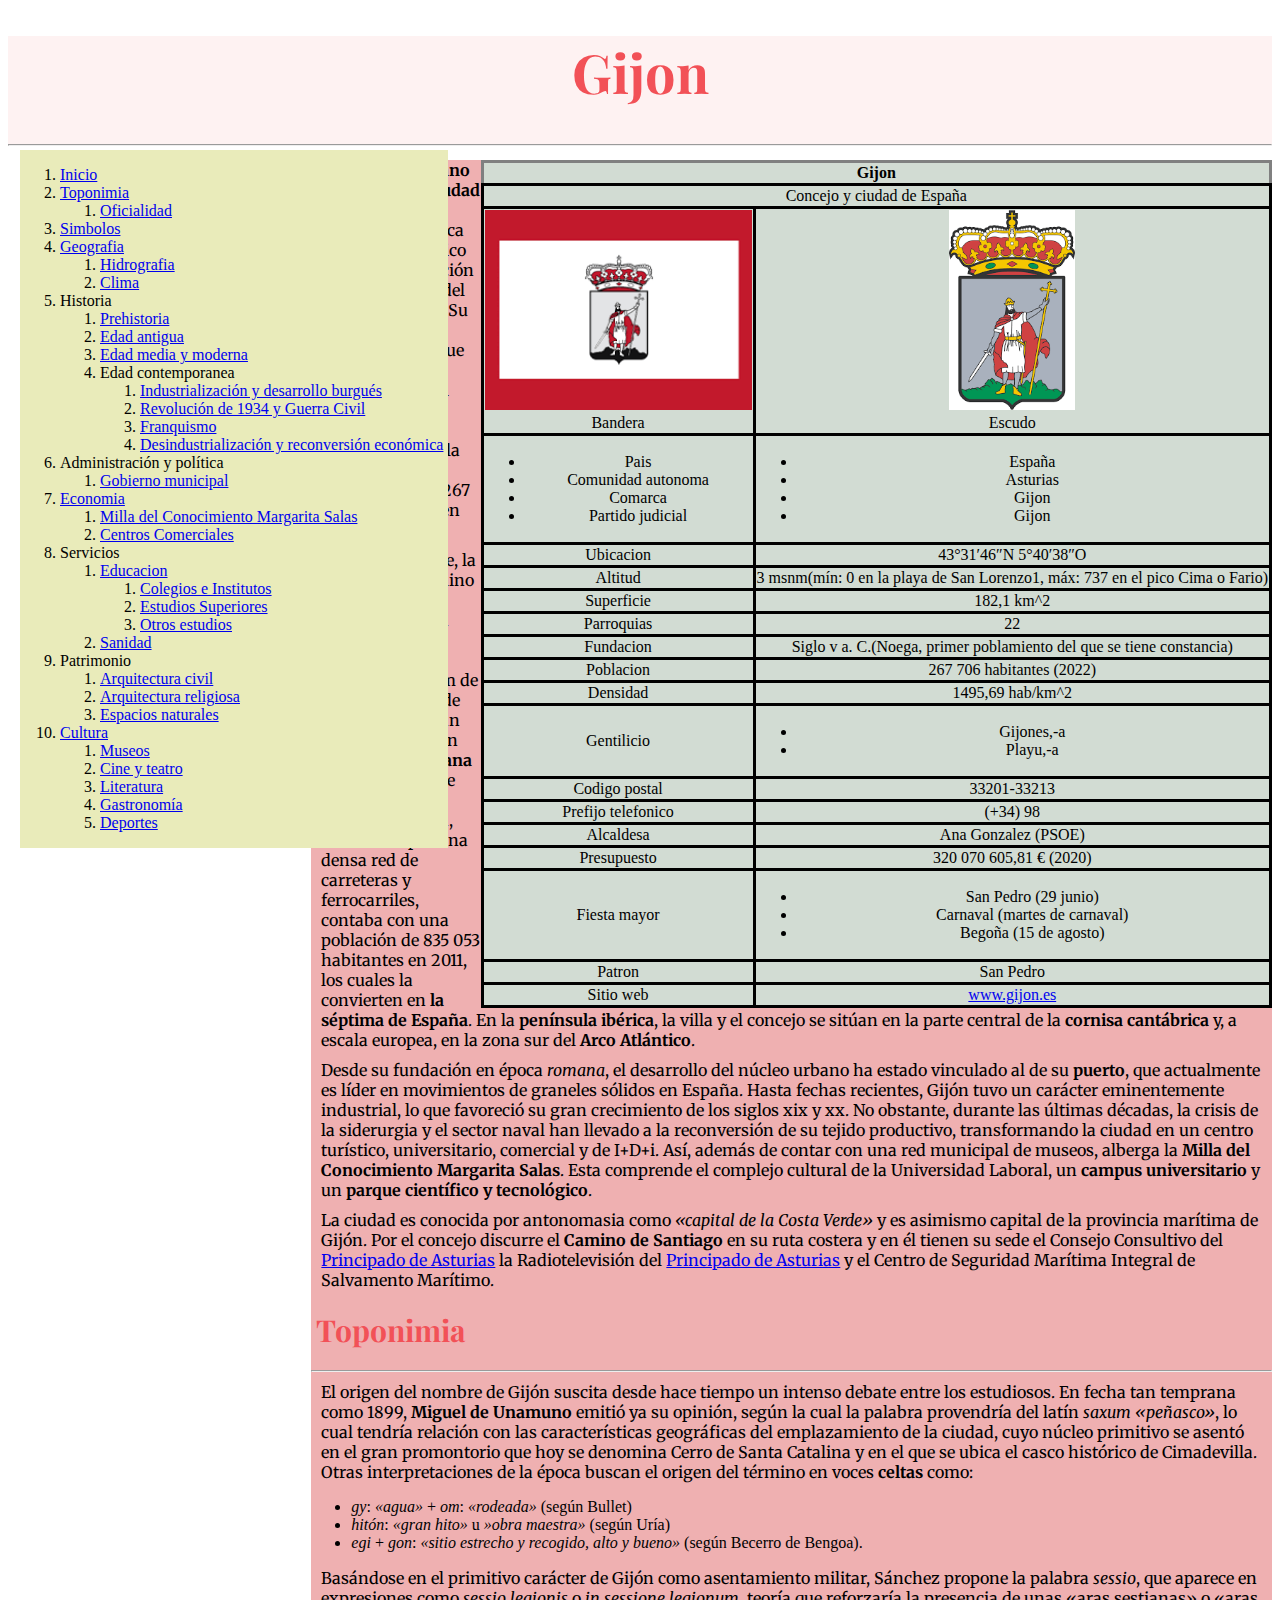
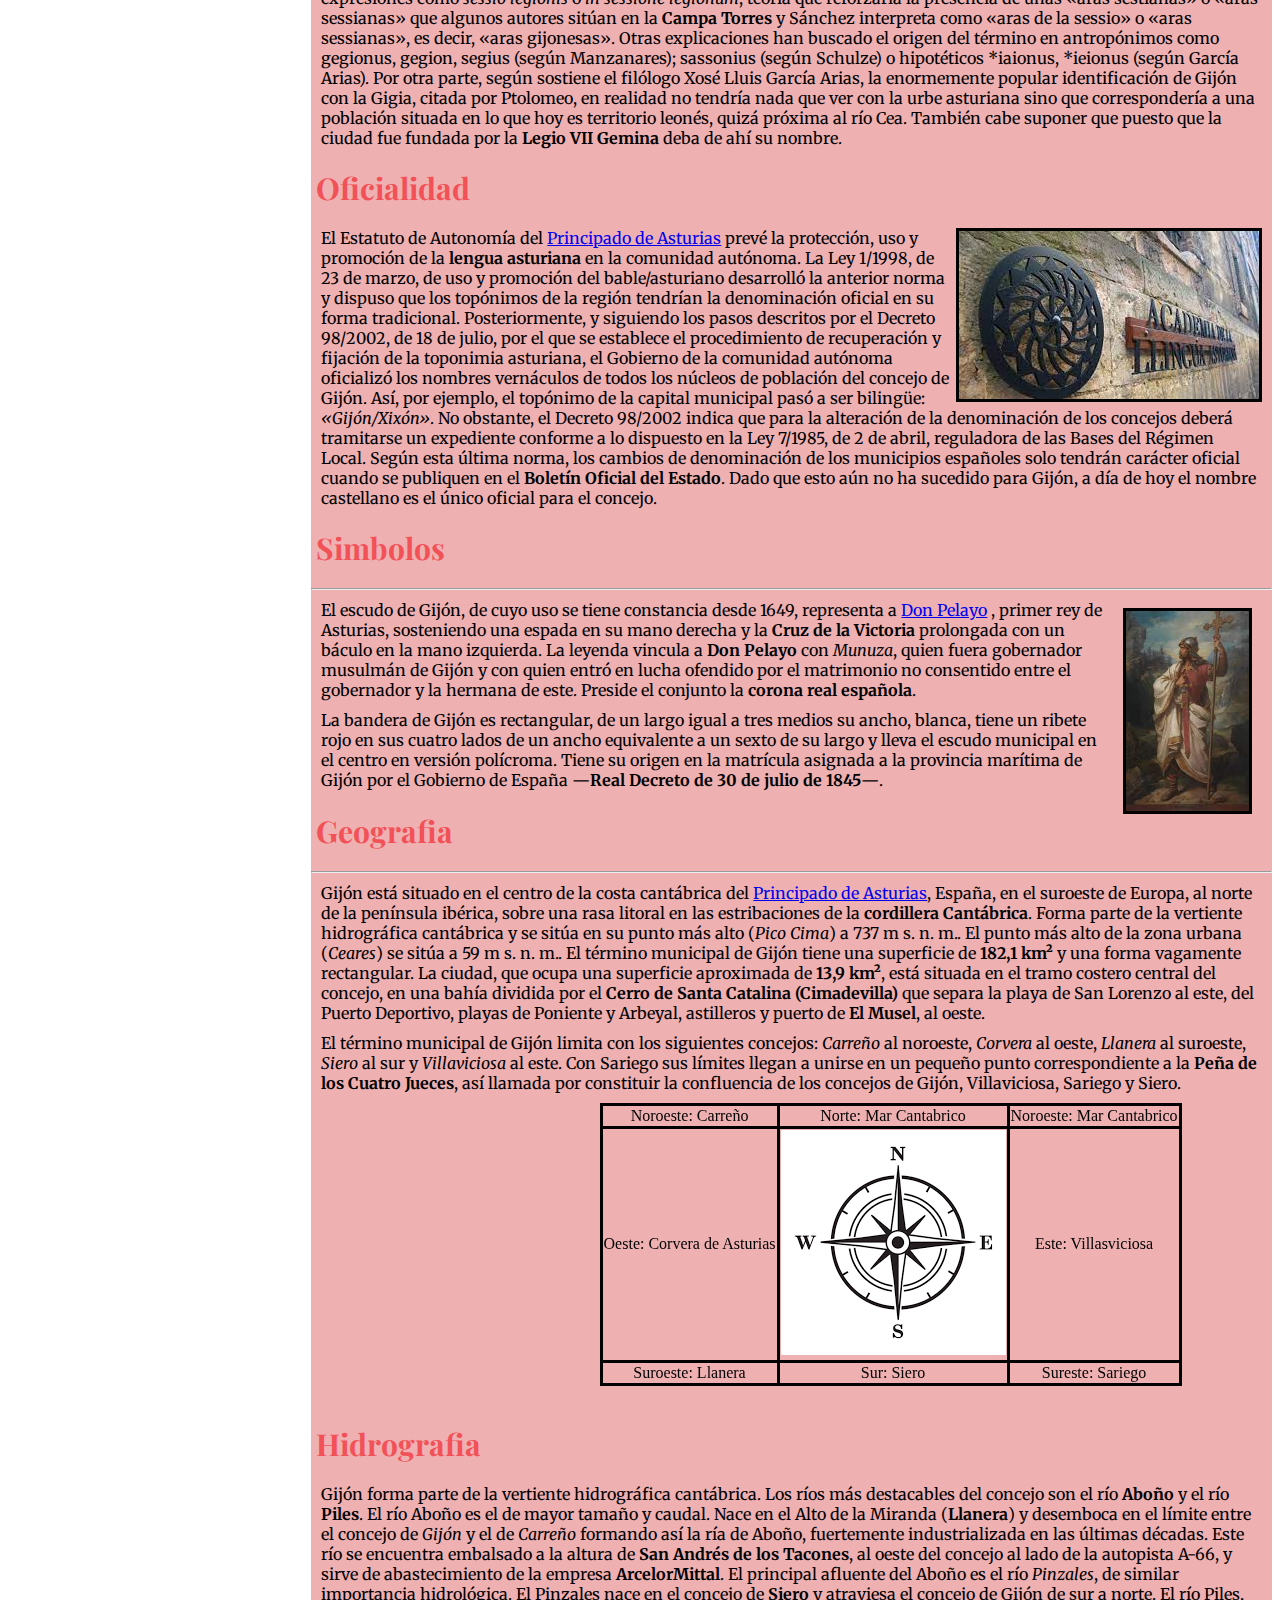
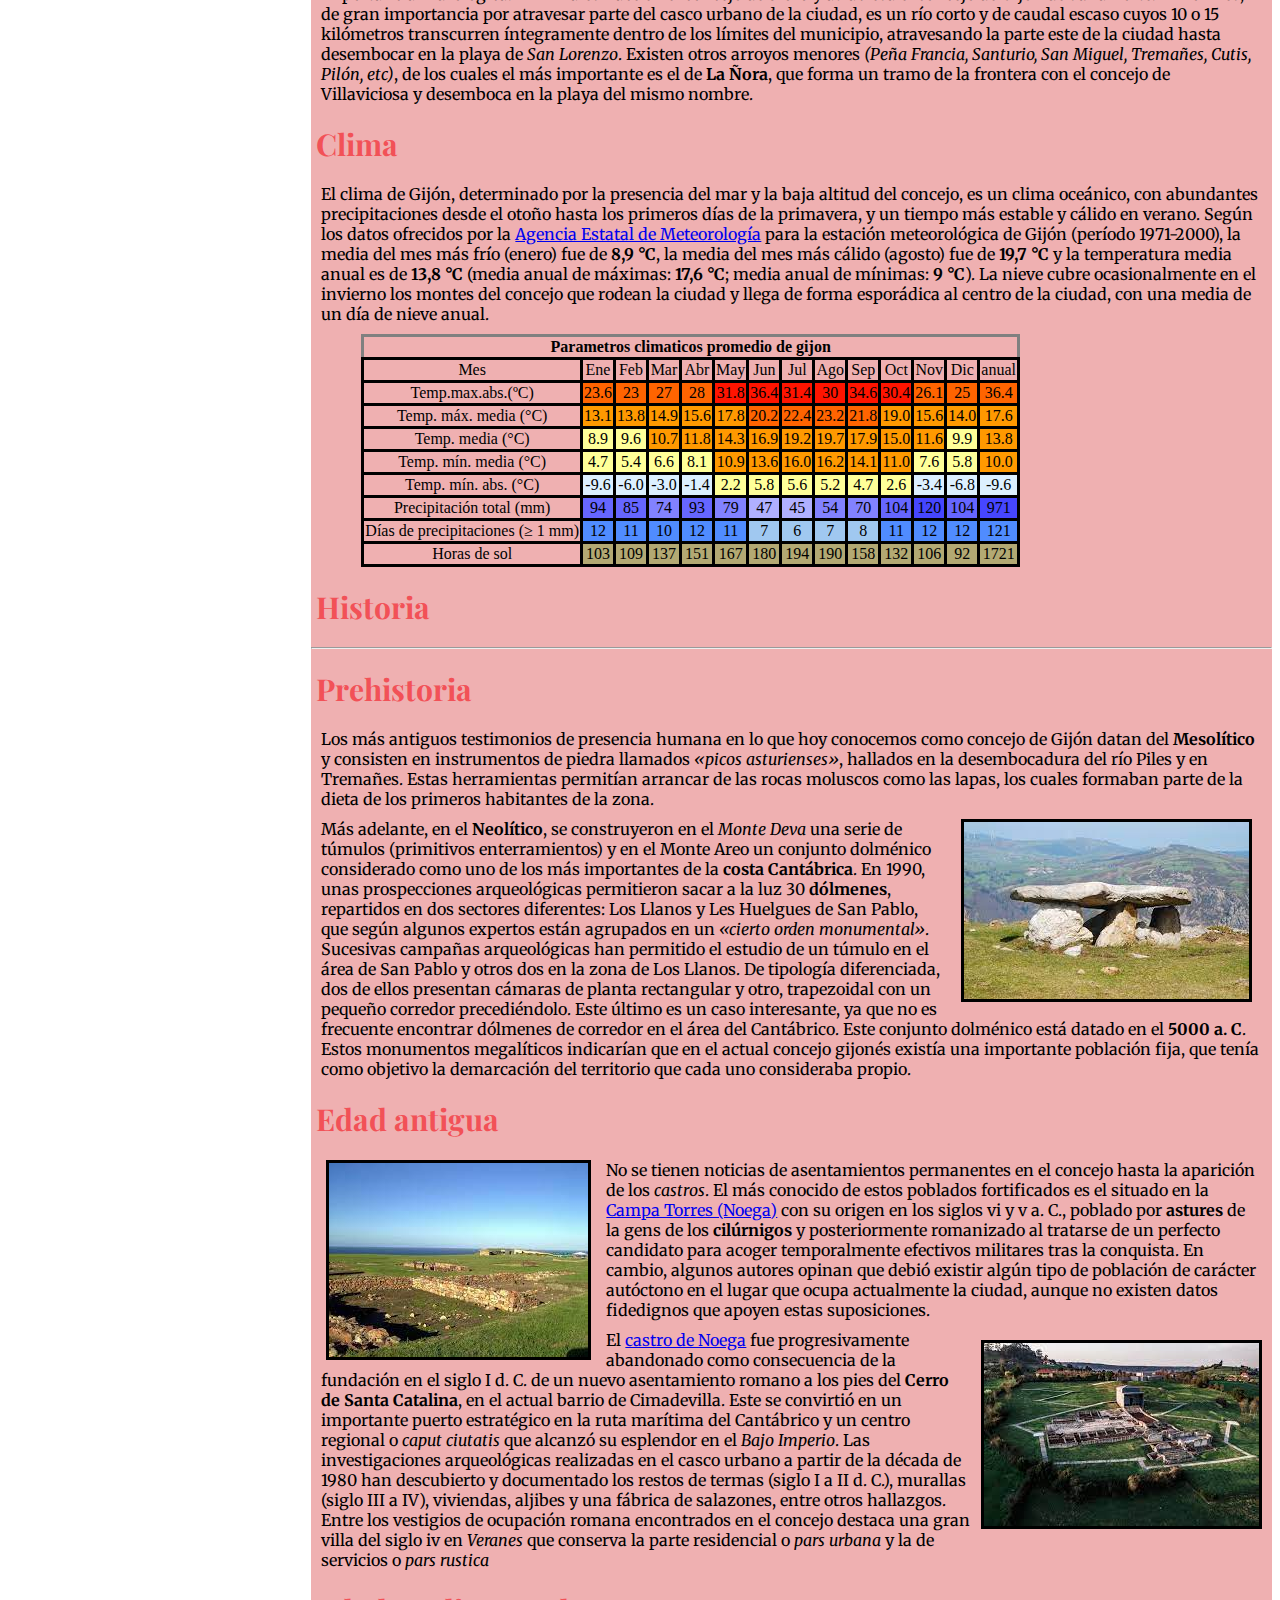
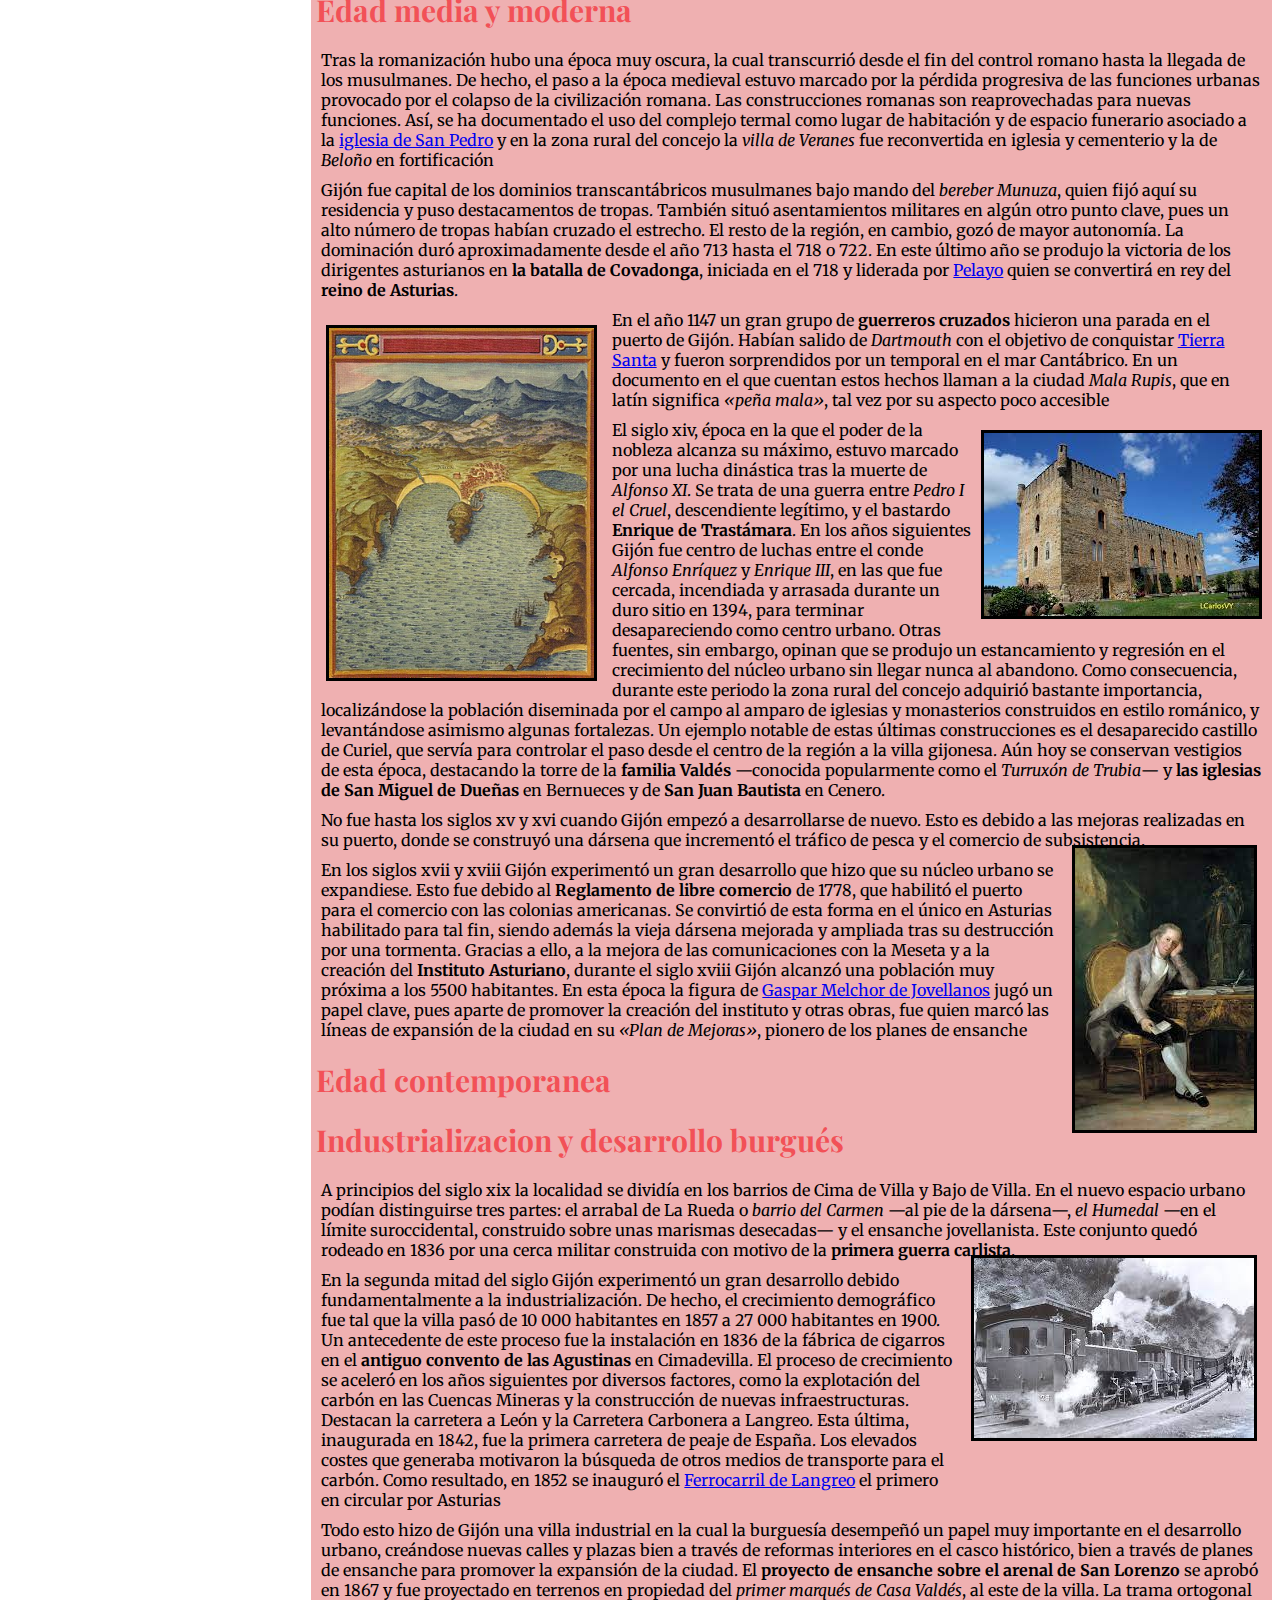
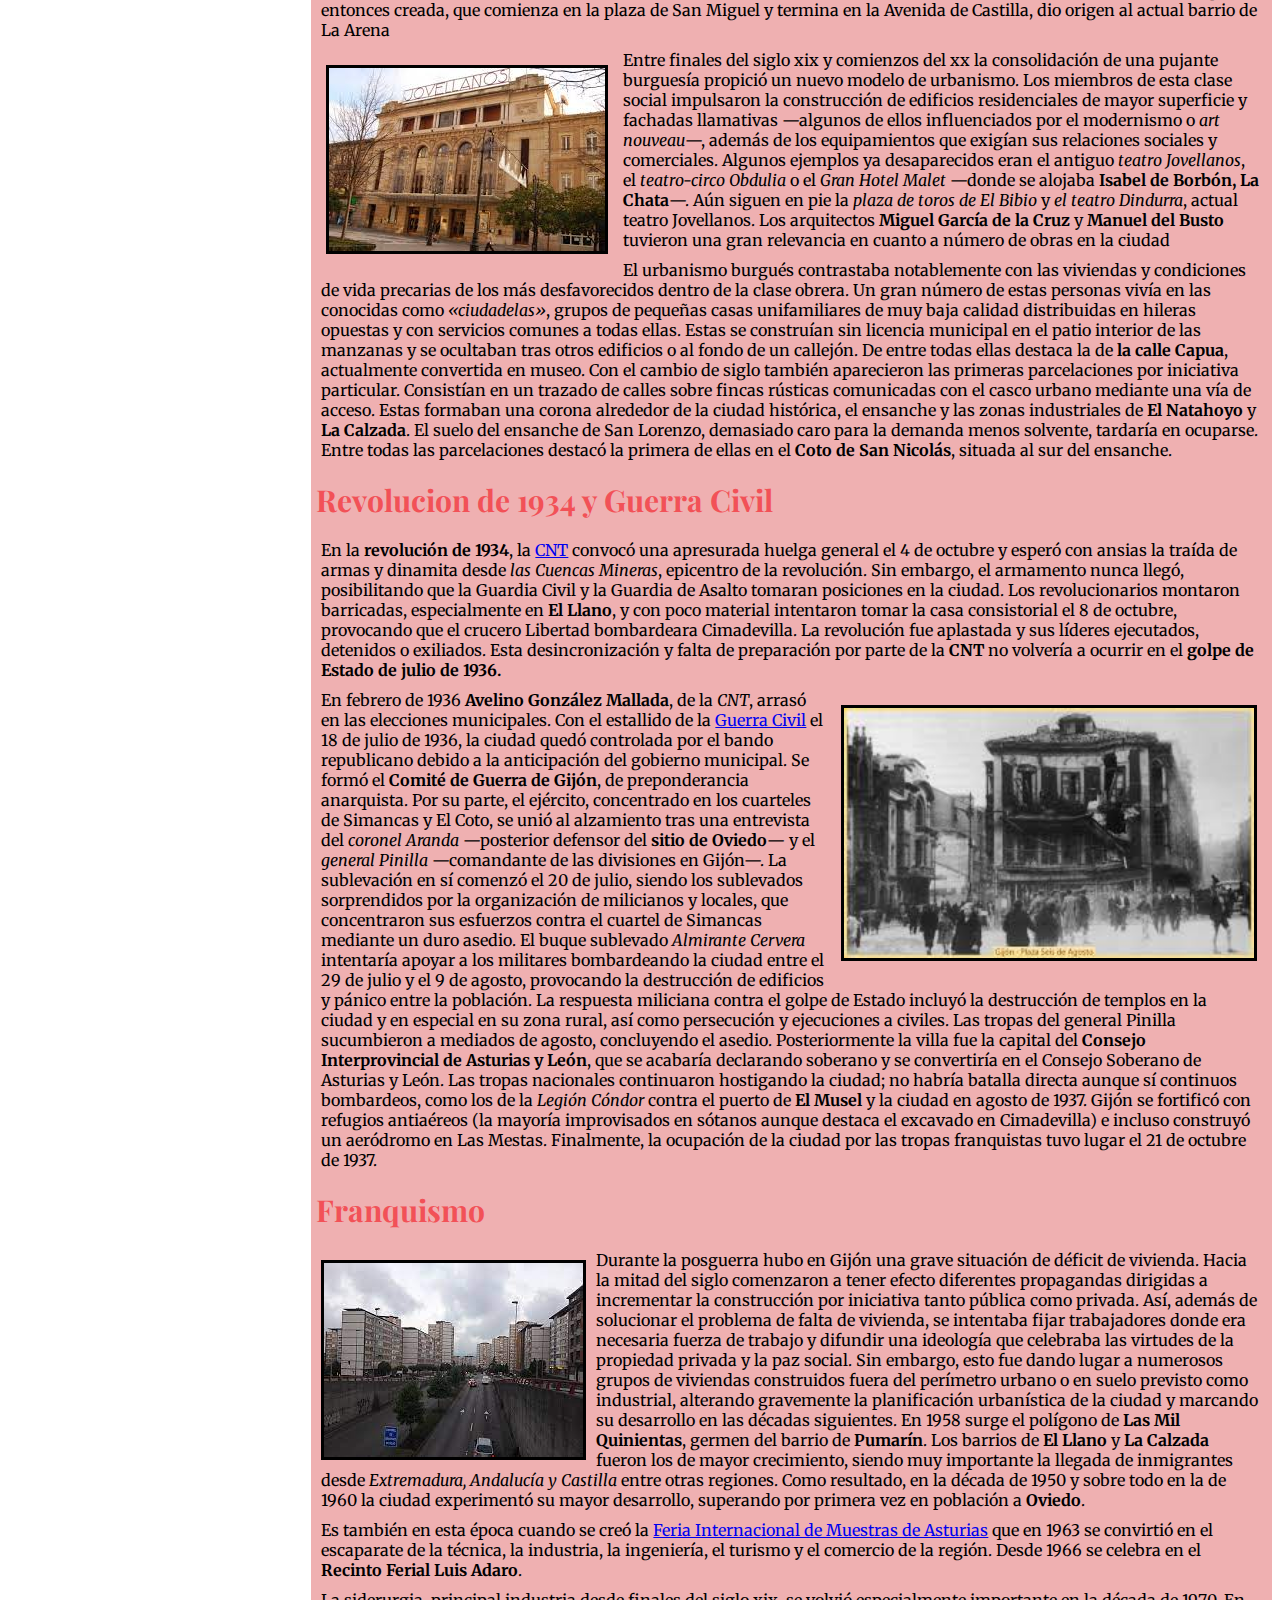
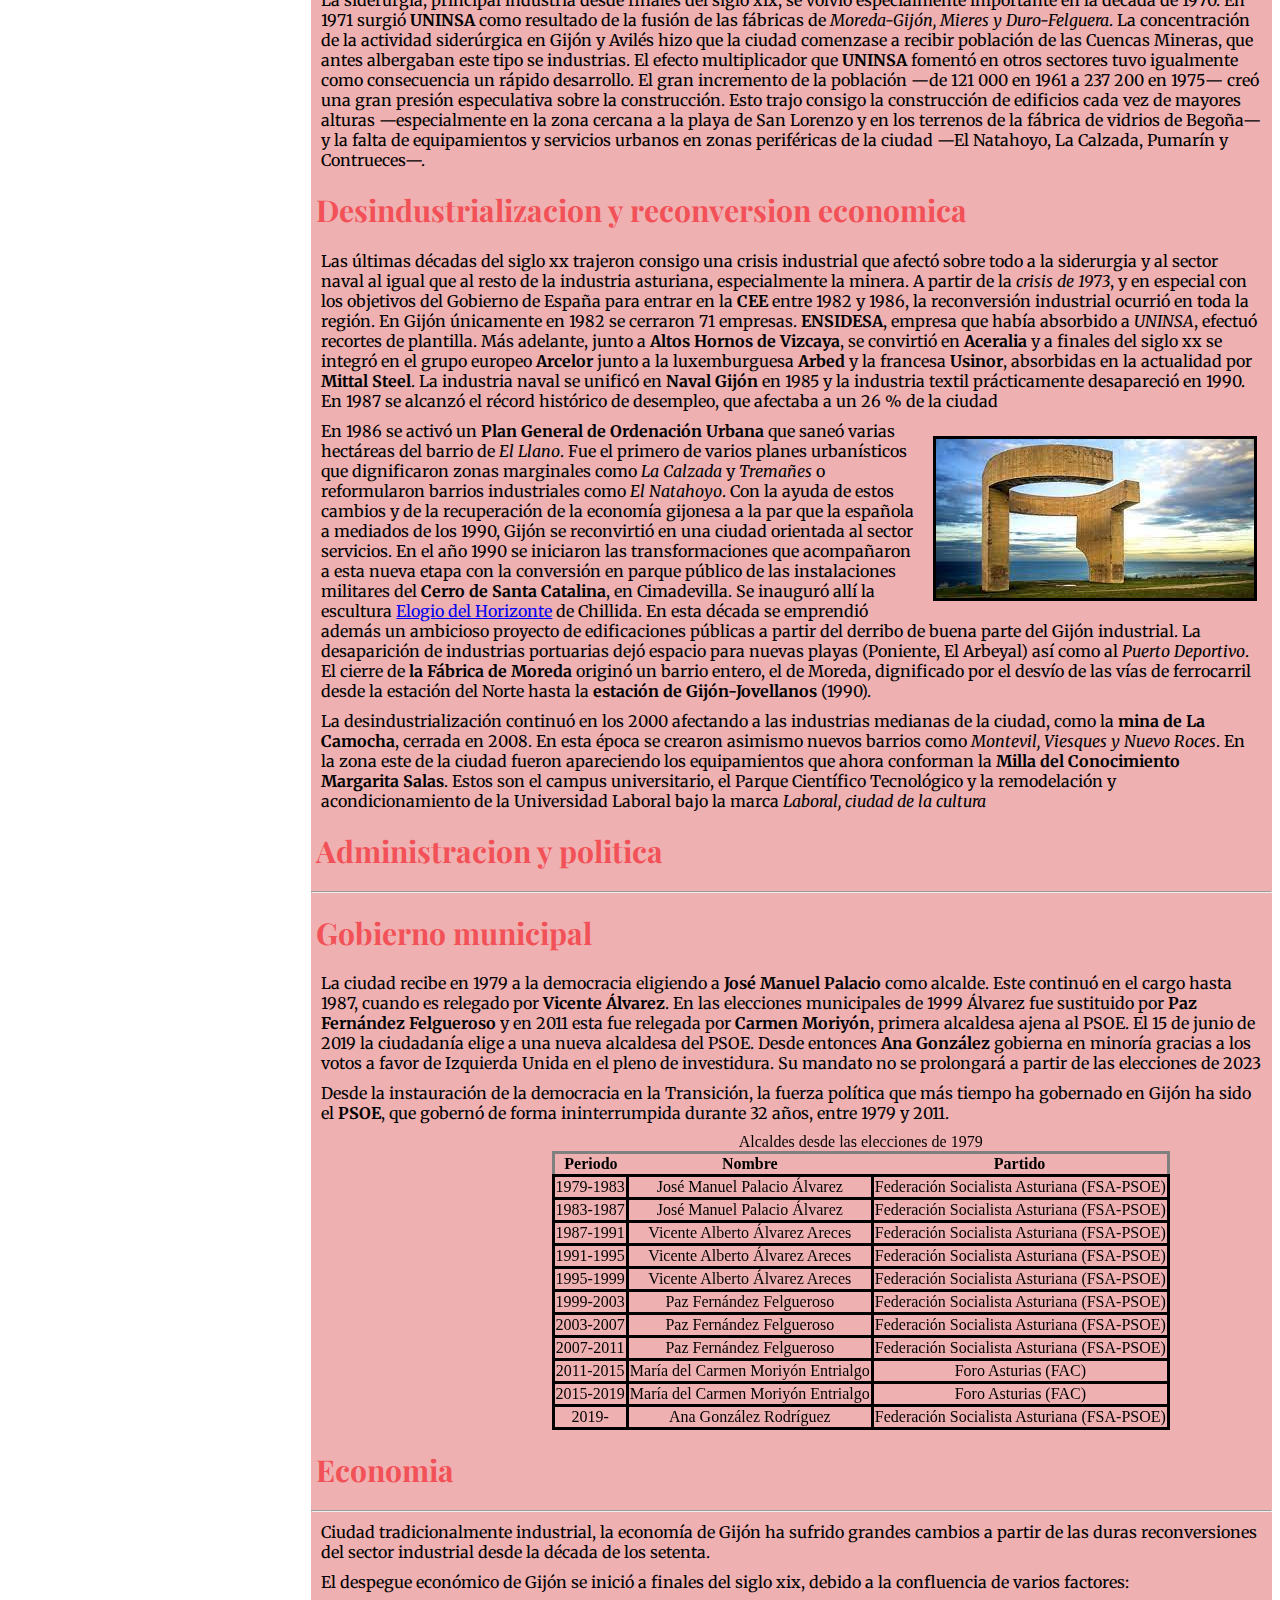
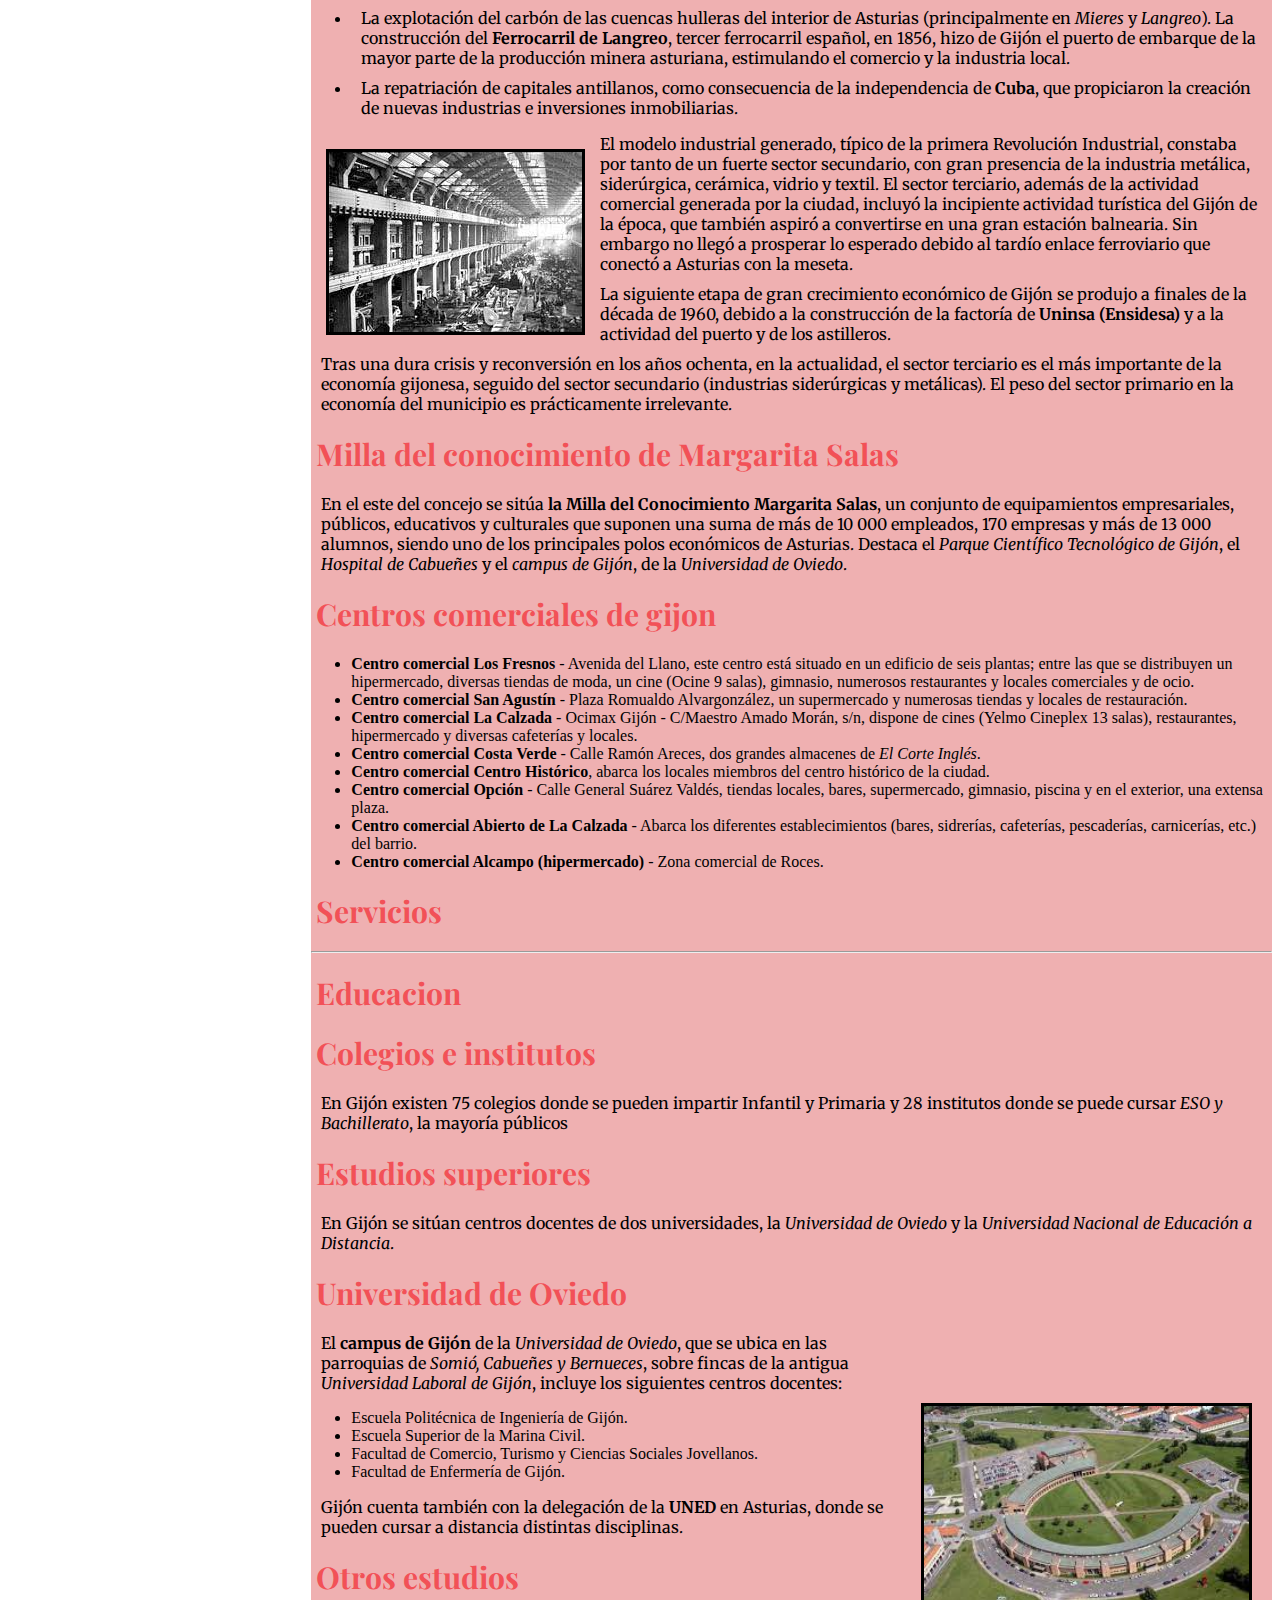
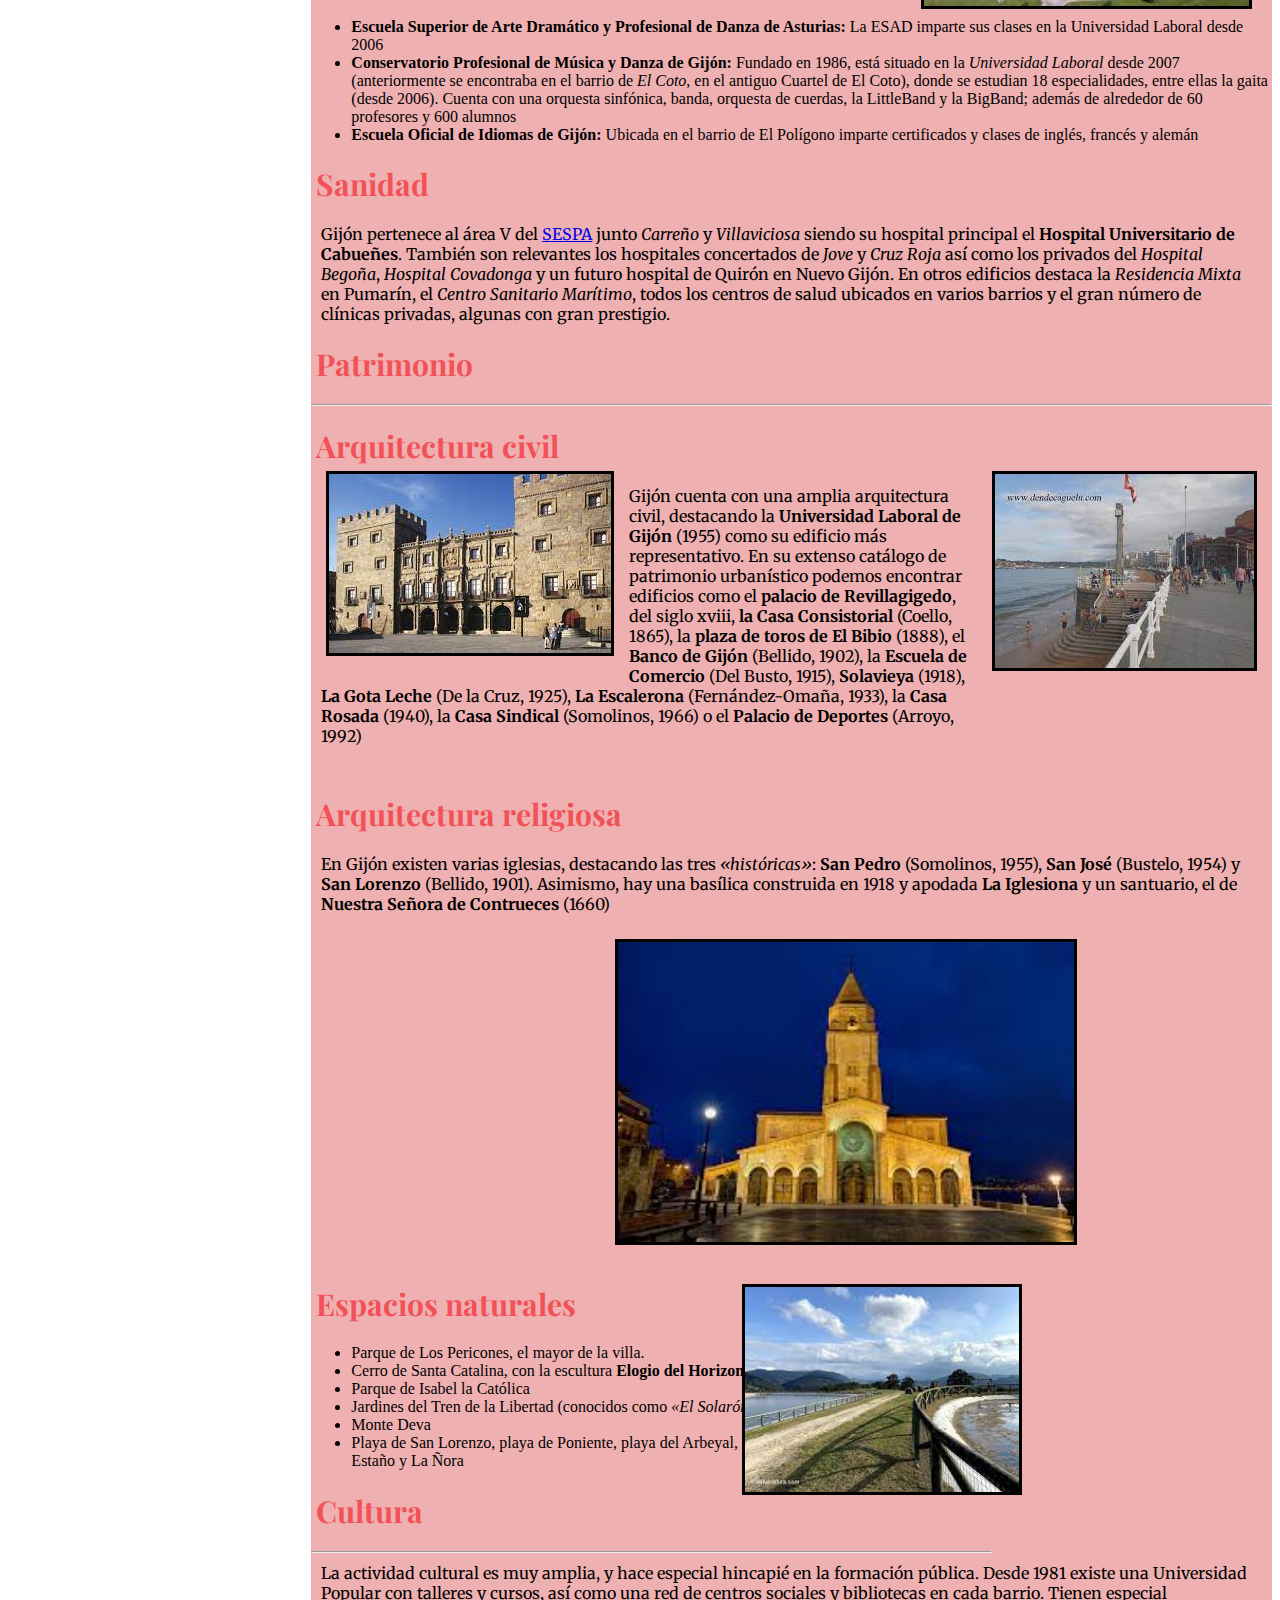
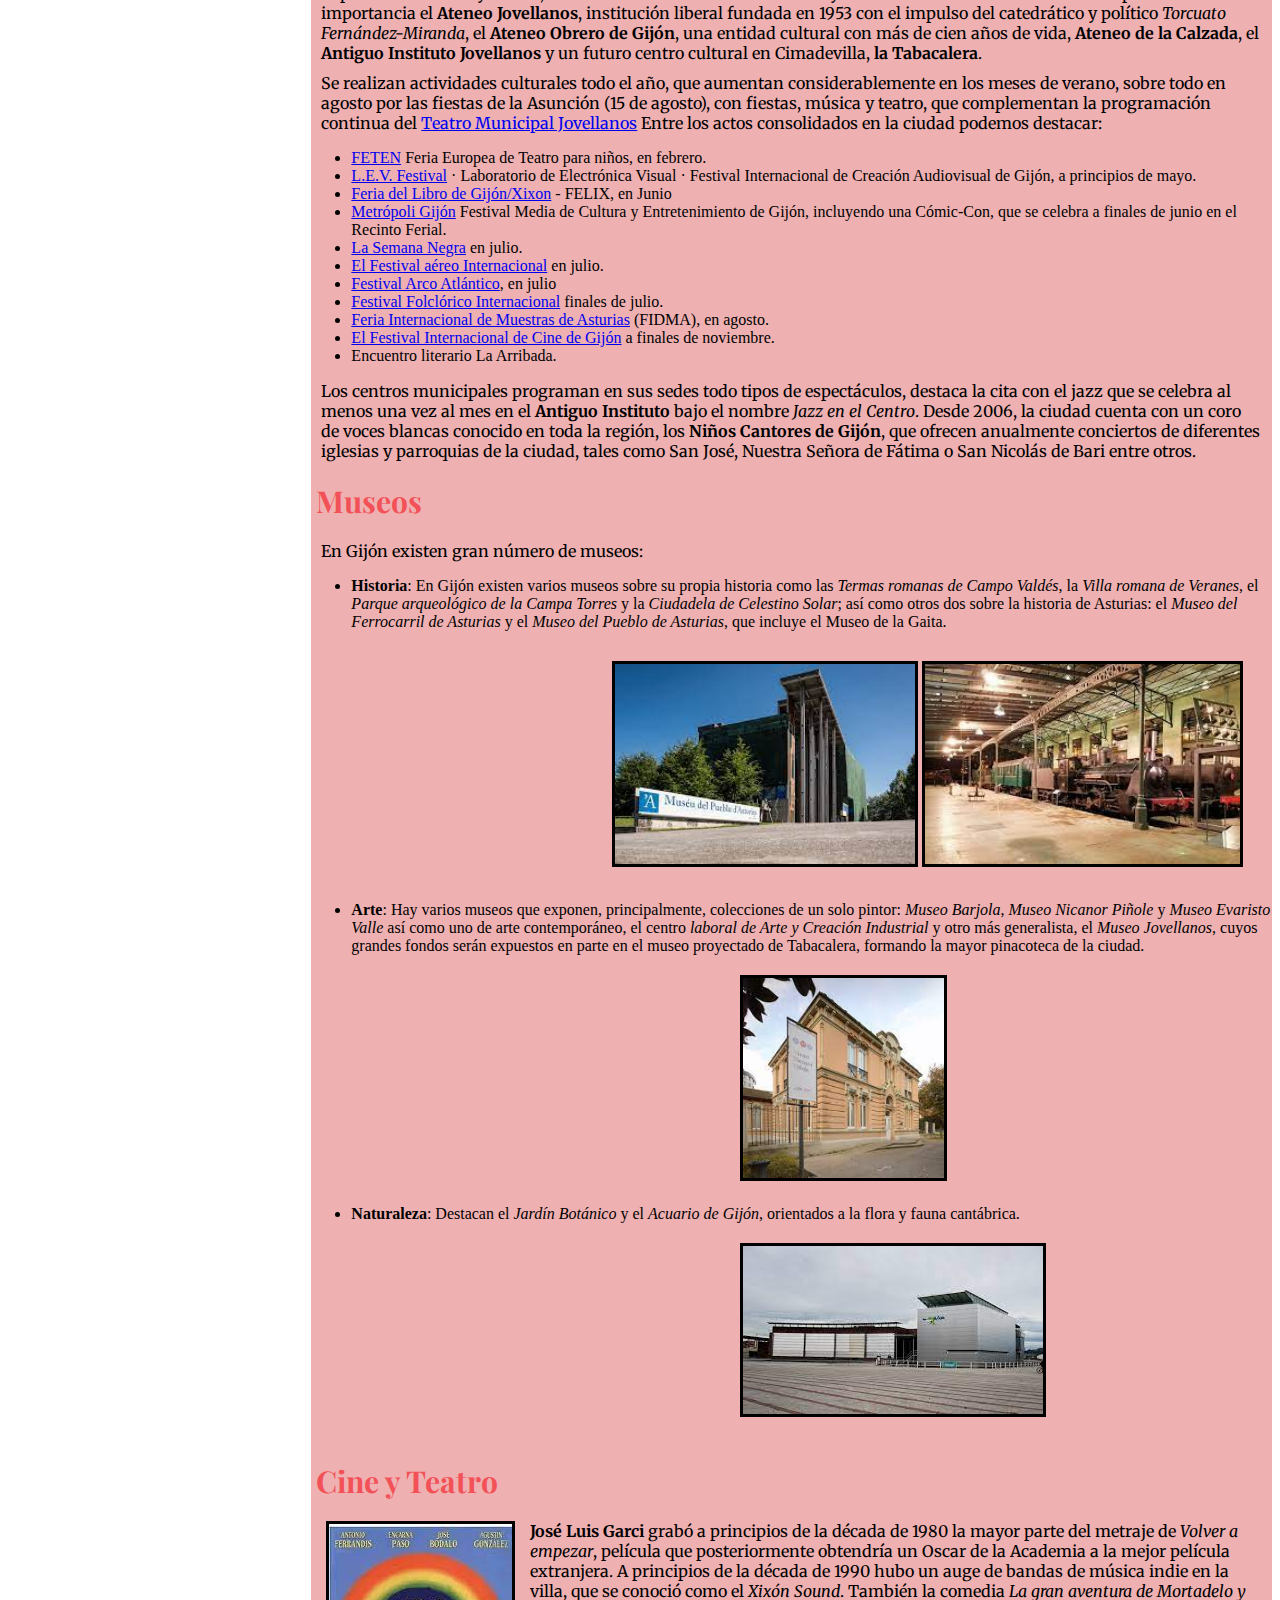
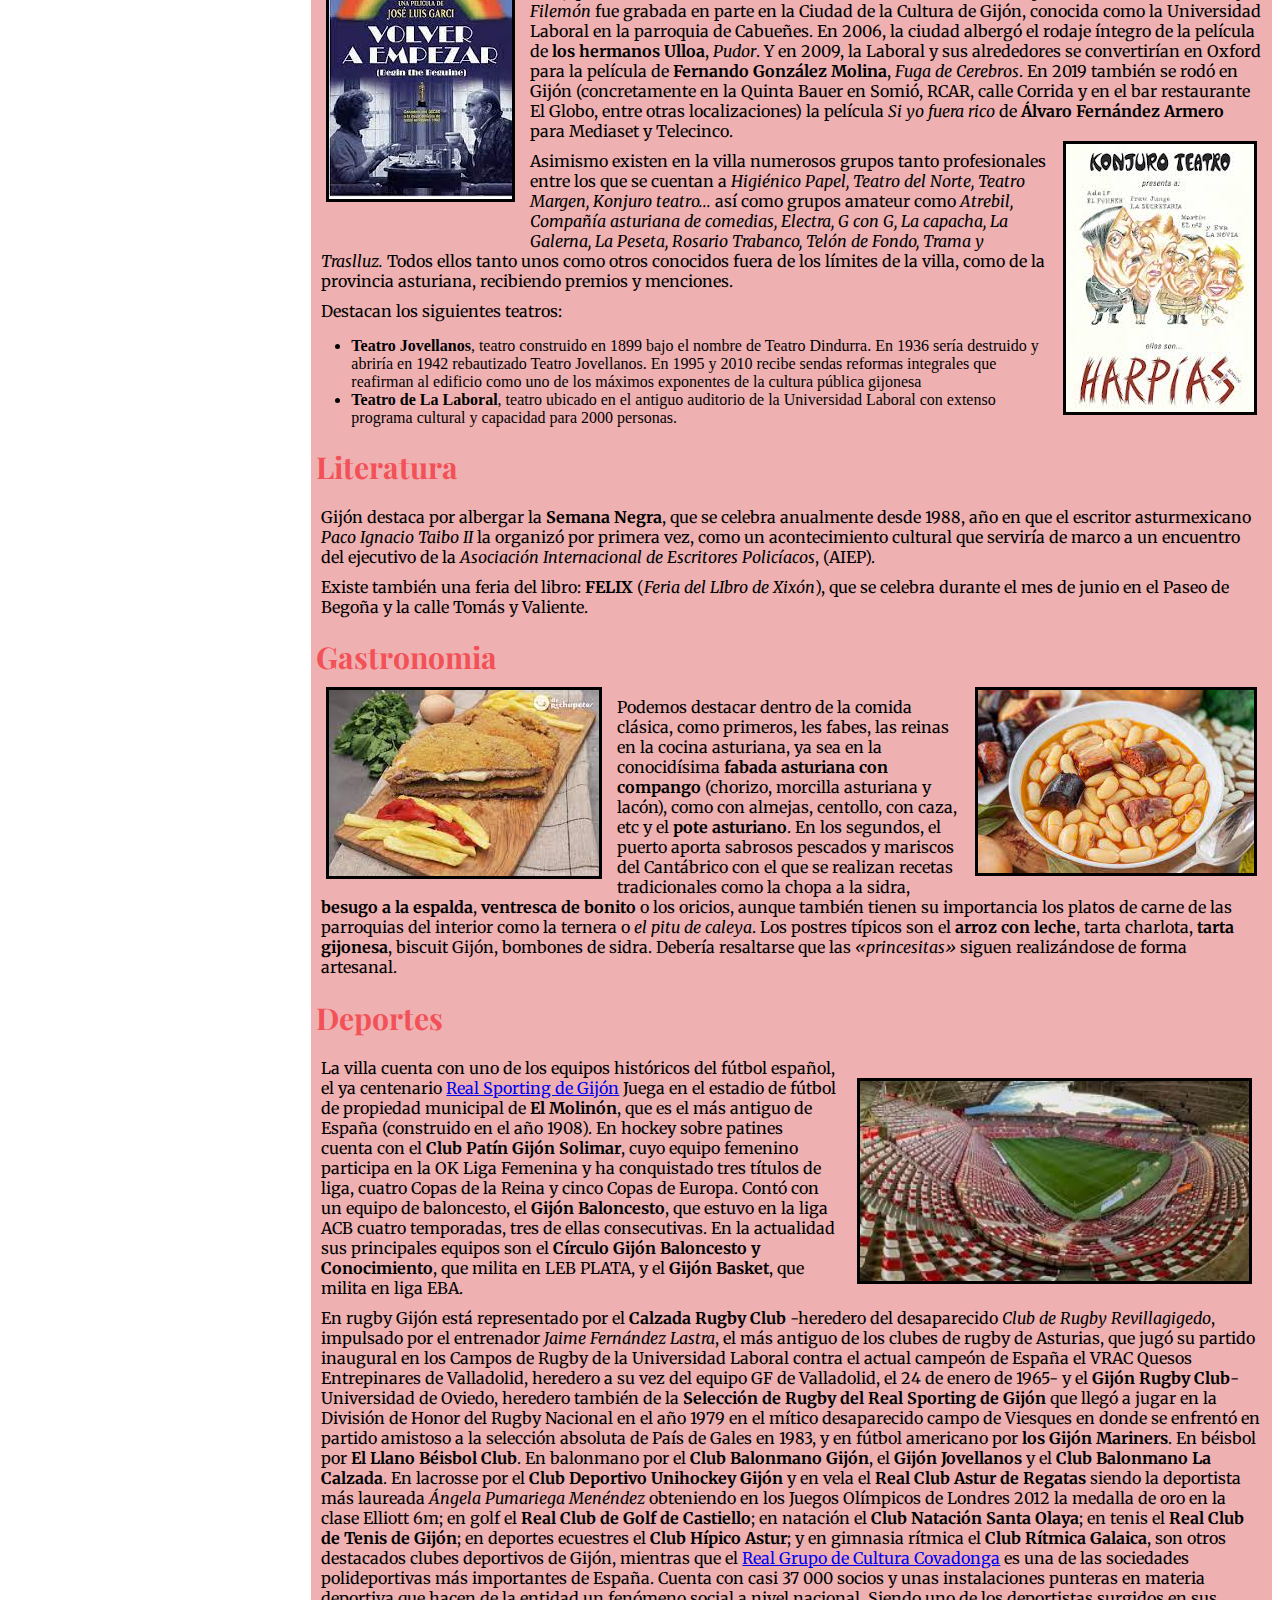
==== commit 1ce7a0e2: "12.5 commit" ====
--- a/codigo/gijon.html
+++ b/codigo/gijon.html
@@ -13,7 +13,7 @@
         <h1>Gijon</h1>
         <hr>
     </header>
-    <nav>
+    <nav id="index">
         <ol>
             <li><a href="#inicio">Inicio</a></li>
             <li><a href="#toponimia">Toponimia</a>
@@ -425,7 +425,7 @@
                     <tr>
                         <td>Precipitación total (mm)</td>
                         <td class="precip3">94</td>
-                        <td class="preci32">85</td>
+                        <td class="precip3">85</td>
                         <td class="precip2">74</td>
                         <td class="precip3">93</td>
                         <td class="precip2">79</td>
--- a/estilos/colores.css
+++ b/estilos/colores.css
@@ -1,5 +1,5 @@
 html{background-color: #ffffff;}
-#inicio{background-color: #efb0b1;}
+#inicio, #inicial{background-color: #efb0b1;}
 h1{color: #f25157;}
 nav{background-color: #e9ebba;}
 aside{background-color: #d2dcd3;}
--- a/estilos/posicionamientoytamaños.css
+++ b/estilos/posicionamientoytamaños.css
@@ -1,4 +1,4 @@
-nav{
+#index{
 float: left;
 position: fixed; top: 150px; left: 20px;
 padding-right: 5px;
@@ -48,4 +48,17 @@
 }
 #formulario{
     text-align: center;
+}
+#navegacion{
+    position: relative;
+    float: left;
+    margin: 10px;
+    padding: 5px;
+}
+#inicial p{
+    margin: 10px;
+}
+#inicial h1{
+    font-size: 30px;
+    margin-left: 5px;
 }--- a/estilos/imagenes.css
+++ b/estilos/imagenes.css
@@ -160,4 +160,25 @@
     margin: 20px;
     height: 200px;
     border-style: solid;
+}
+#parqueCampa{
+    float:right;
+    margin: 10px;
+    border-style: solid;
+    position: relative;top: -20px;
+}
+#aras{
+    float: right;
+    margin: 10px;
+    border: solid;
+}
+#cabañas{
+    float: left;
+    margin: 10px;
+    border-style: solid;
+}
+#ceramica{
+    float: right;
+    margin: 10px;
+    border-style: solid;
 }